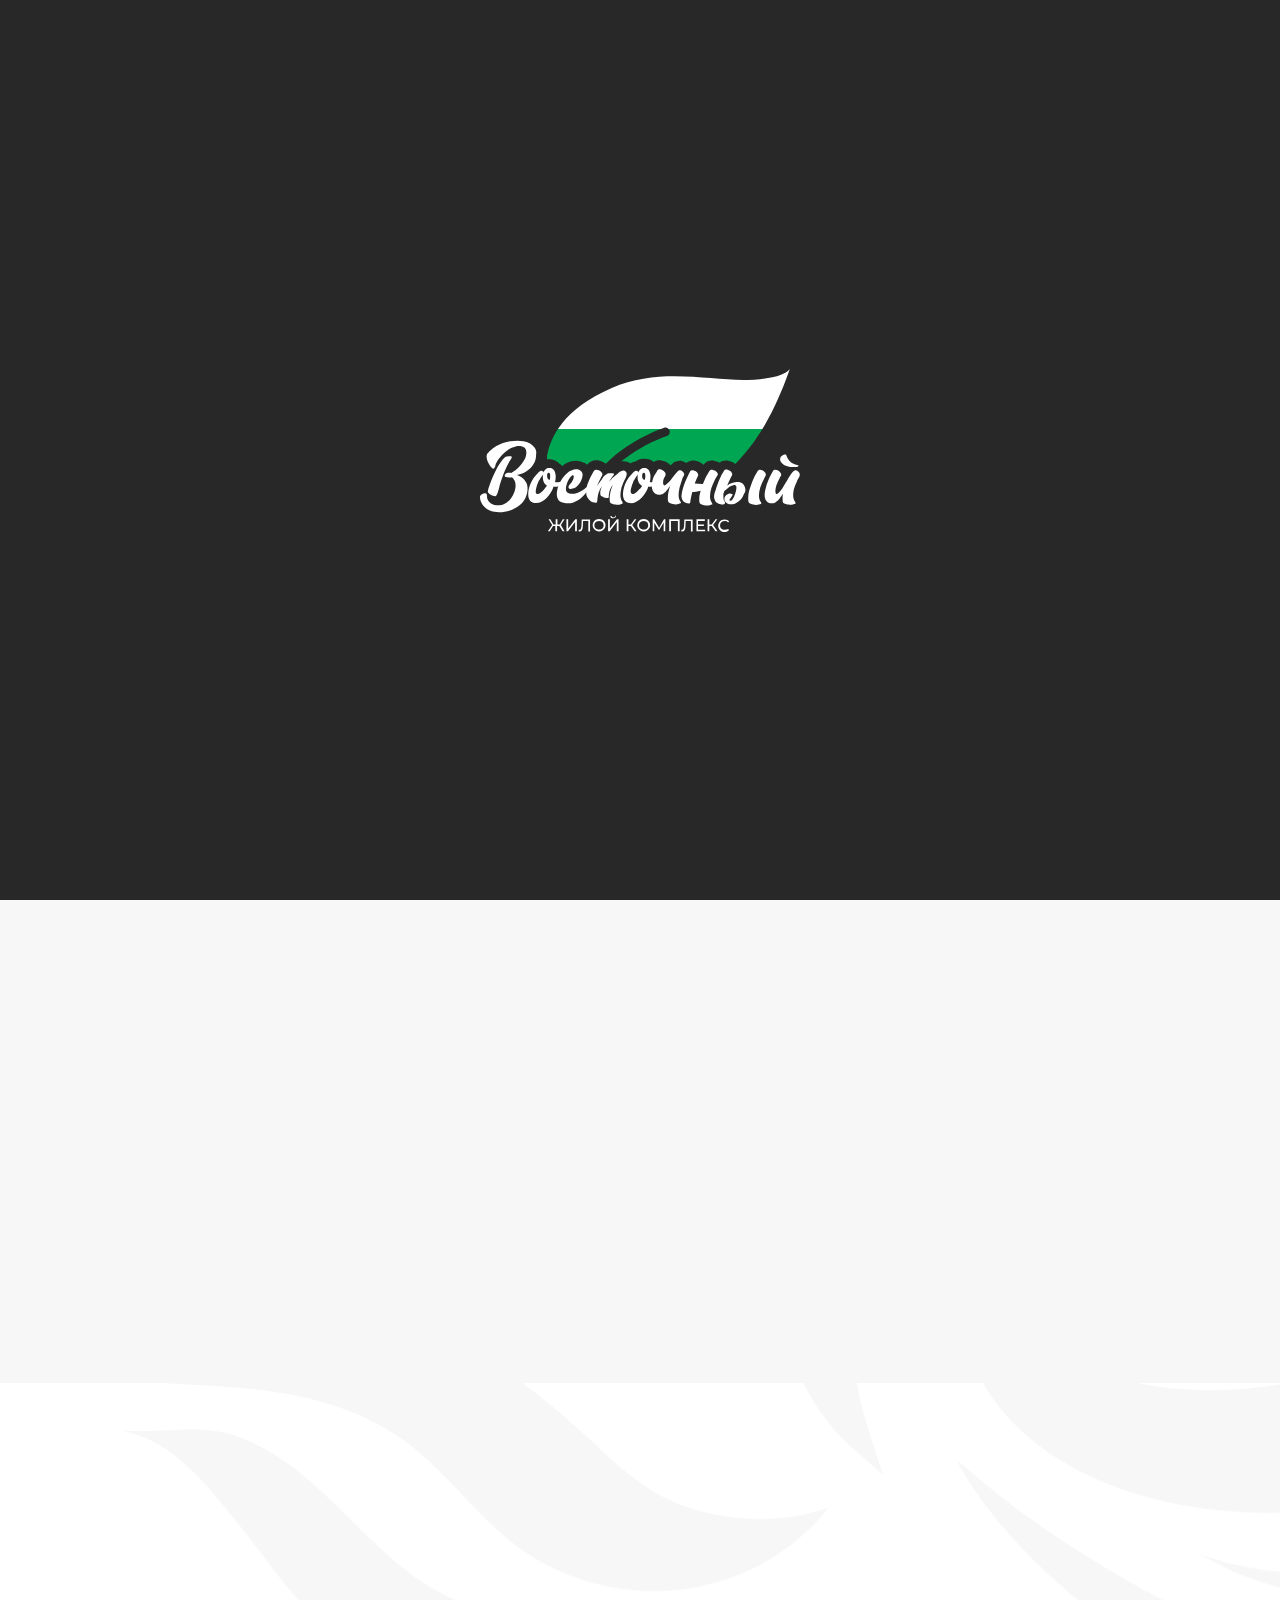
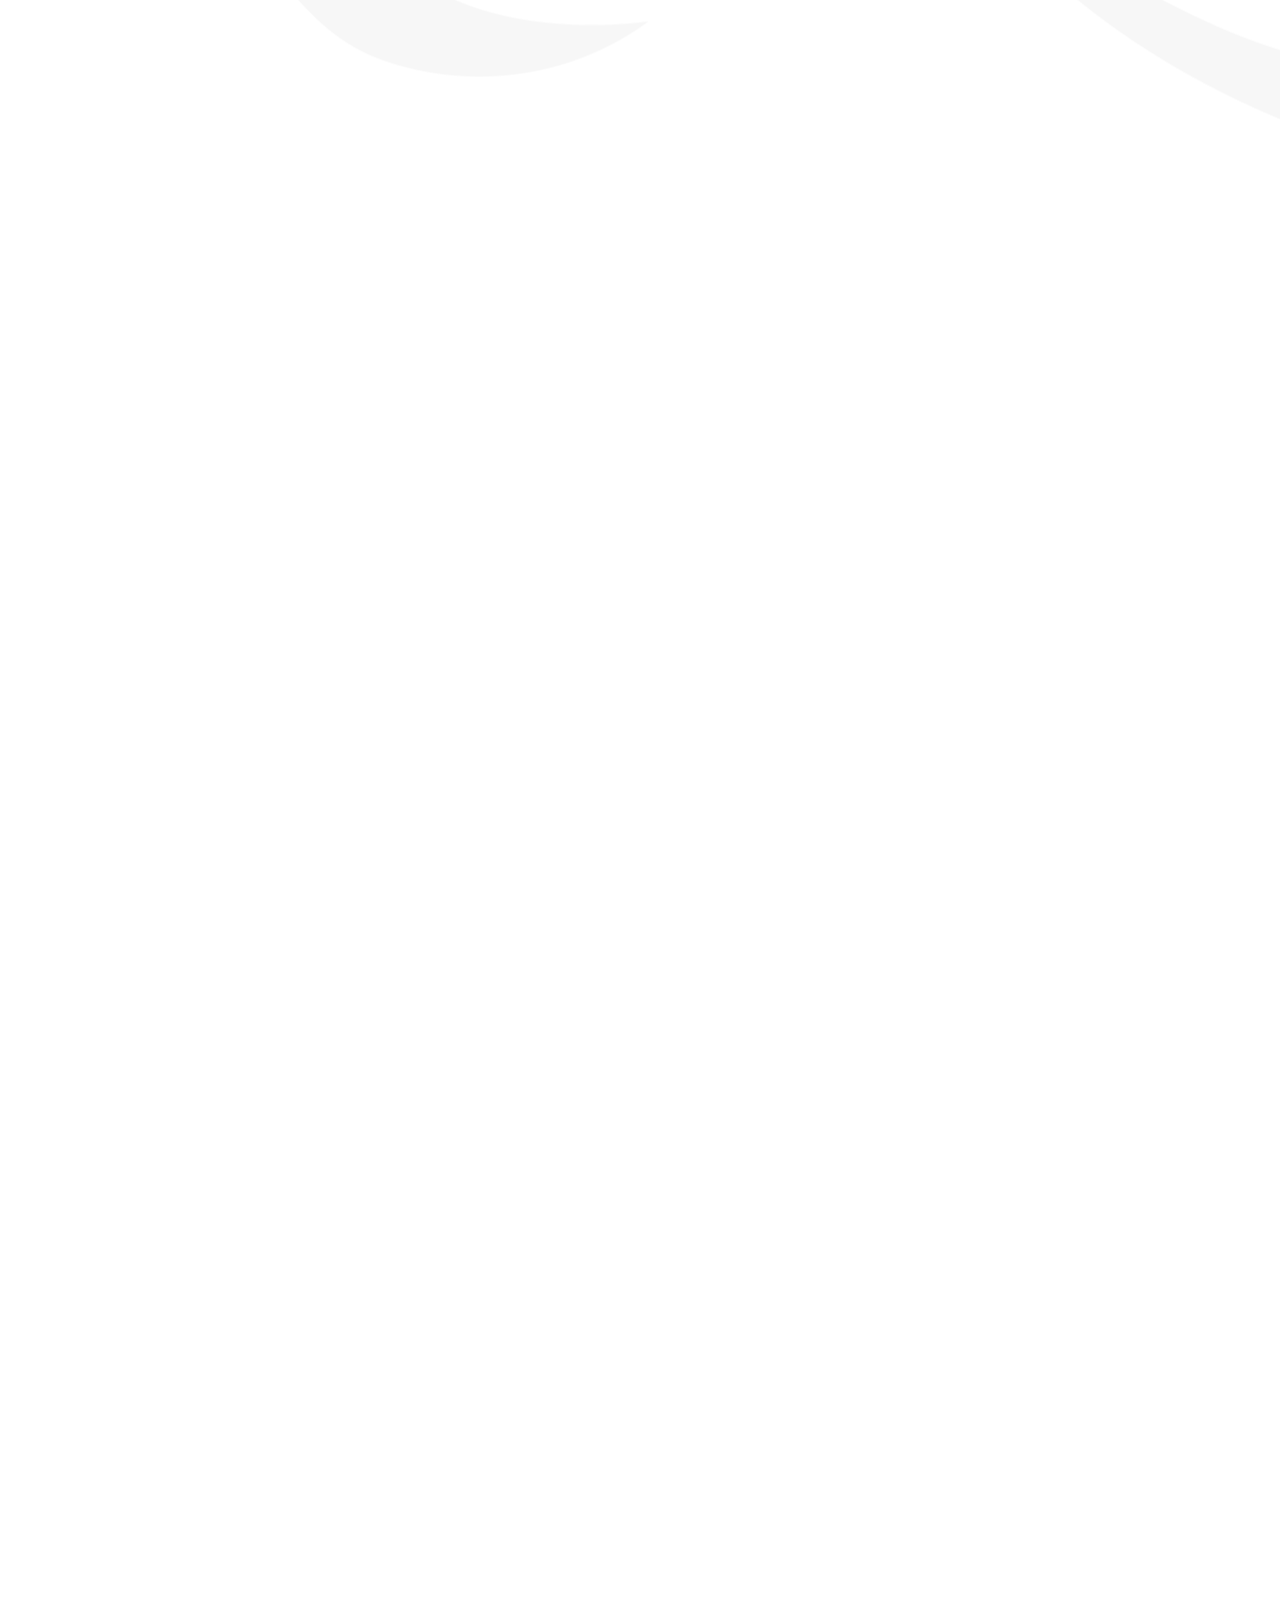
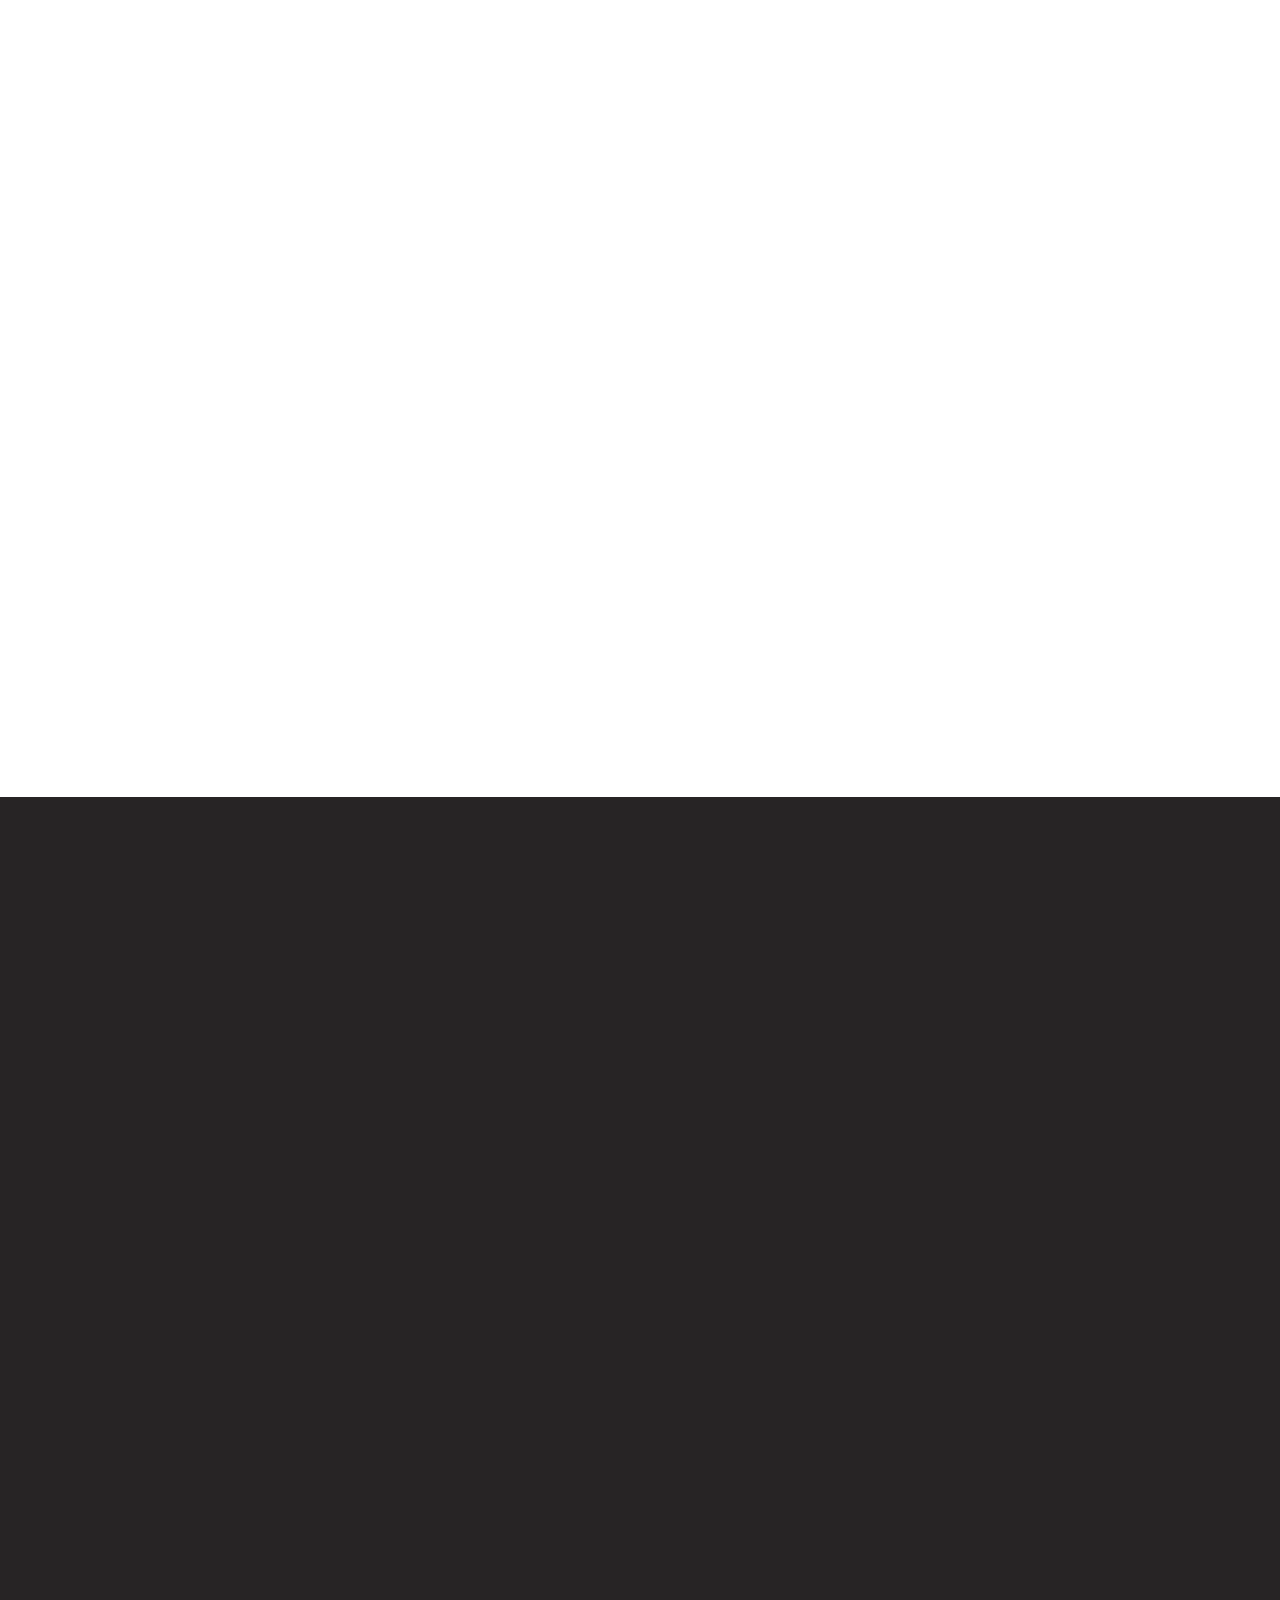
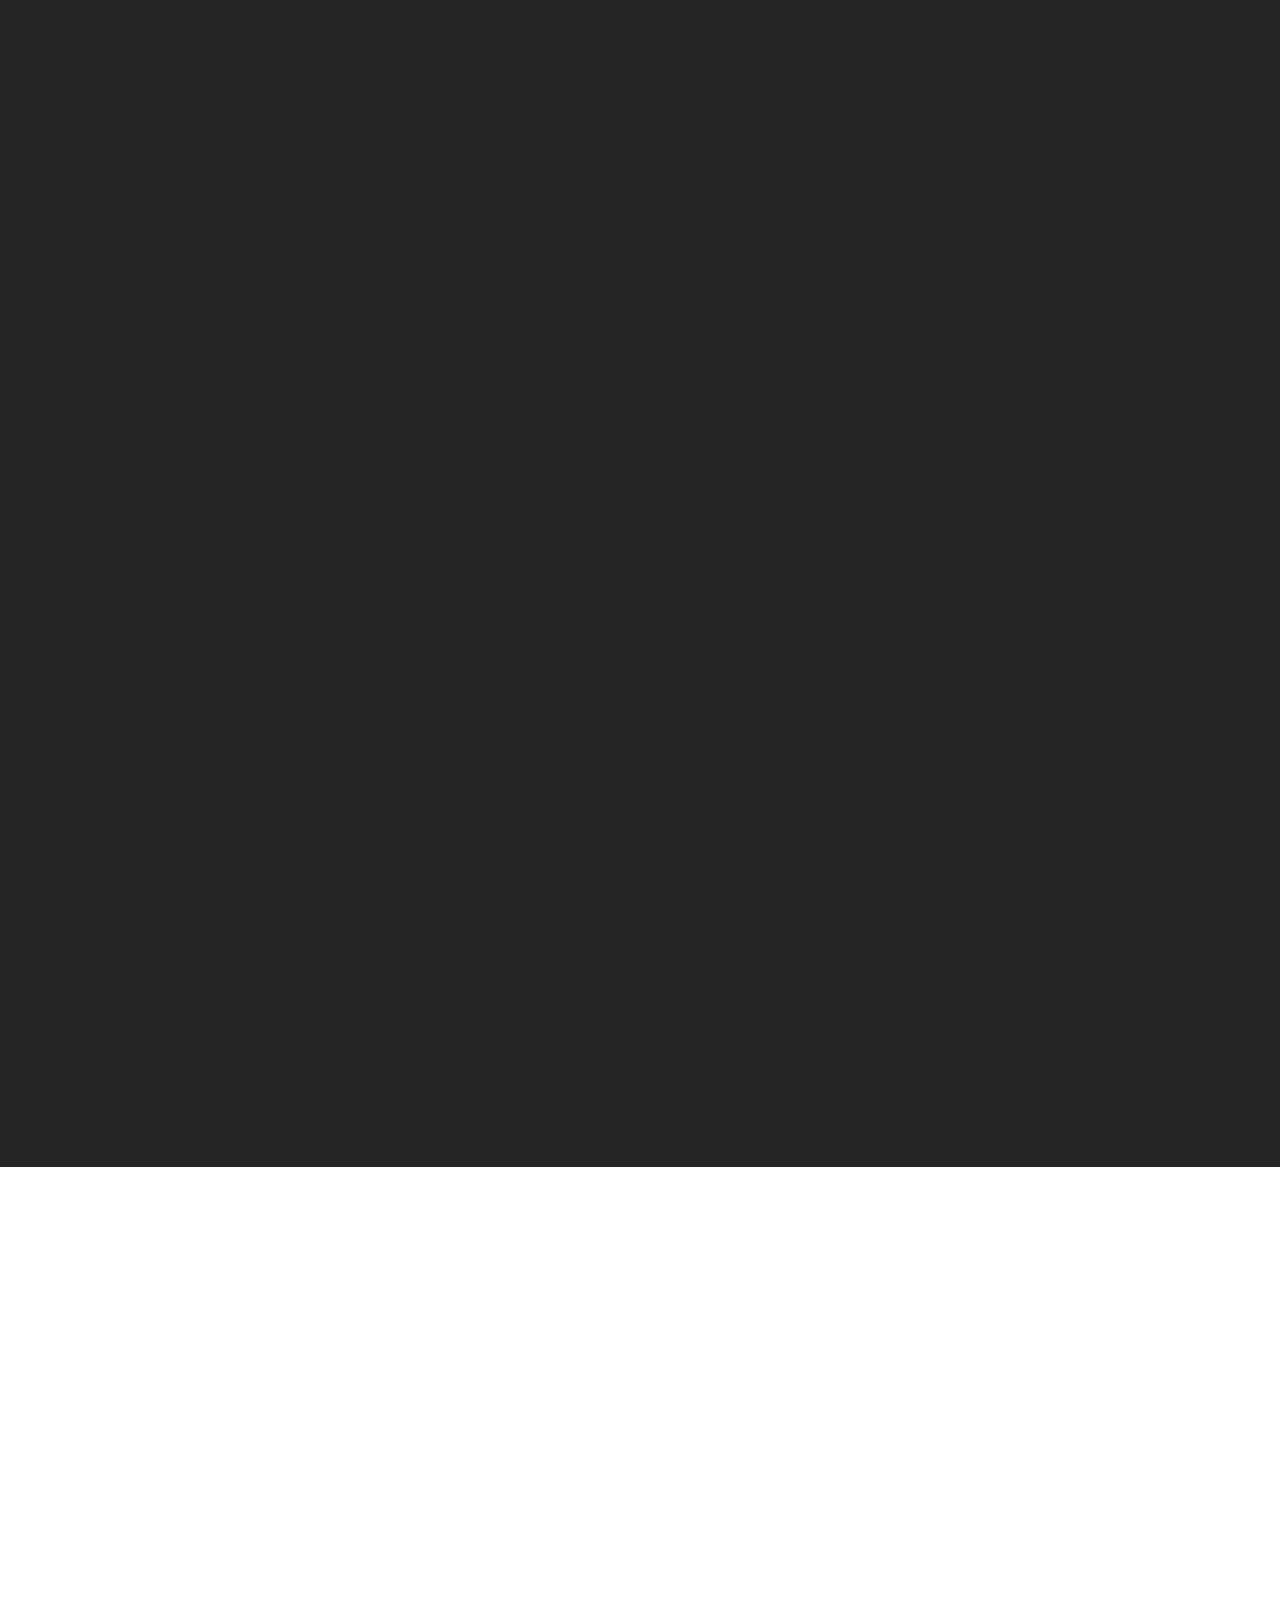
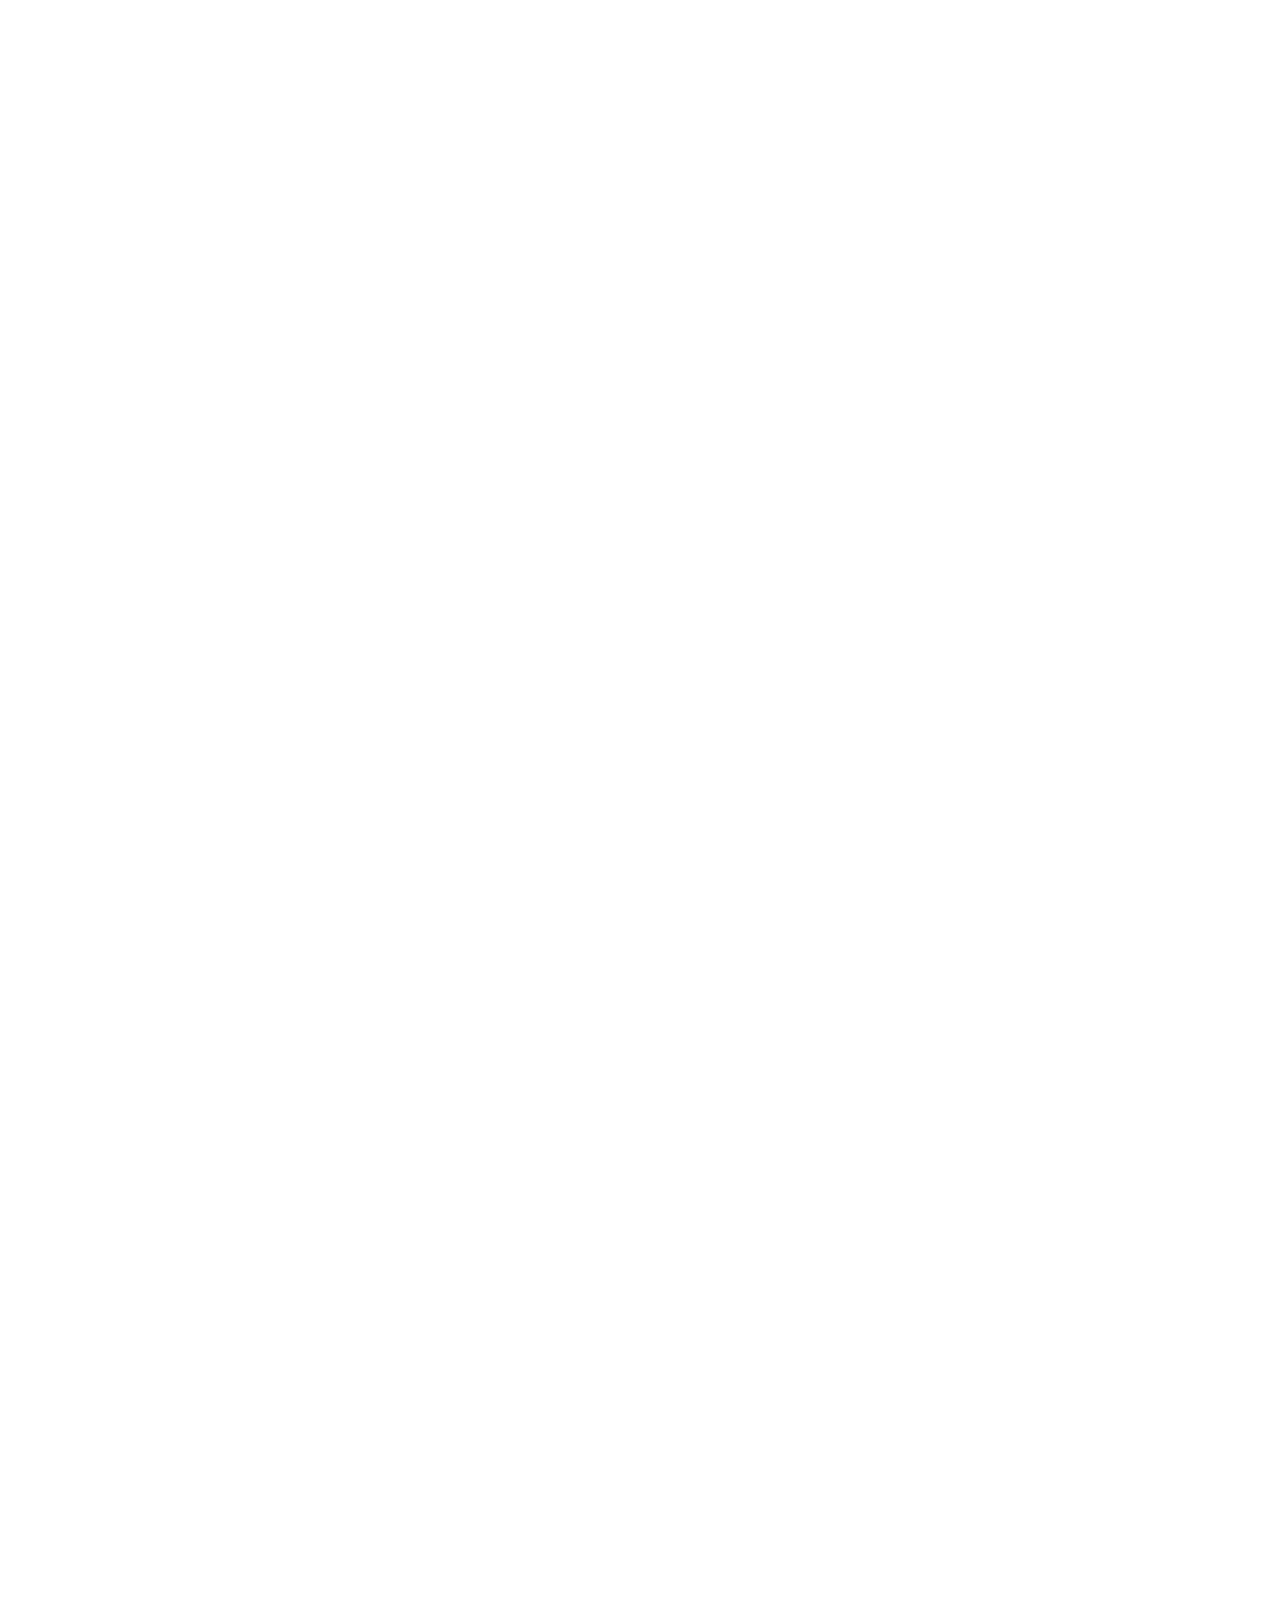
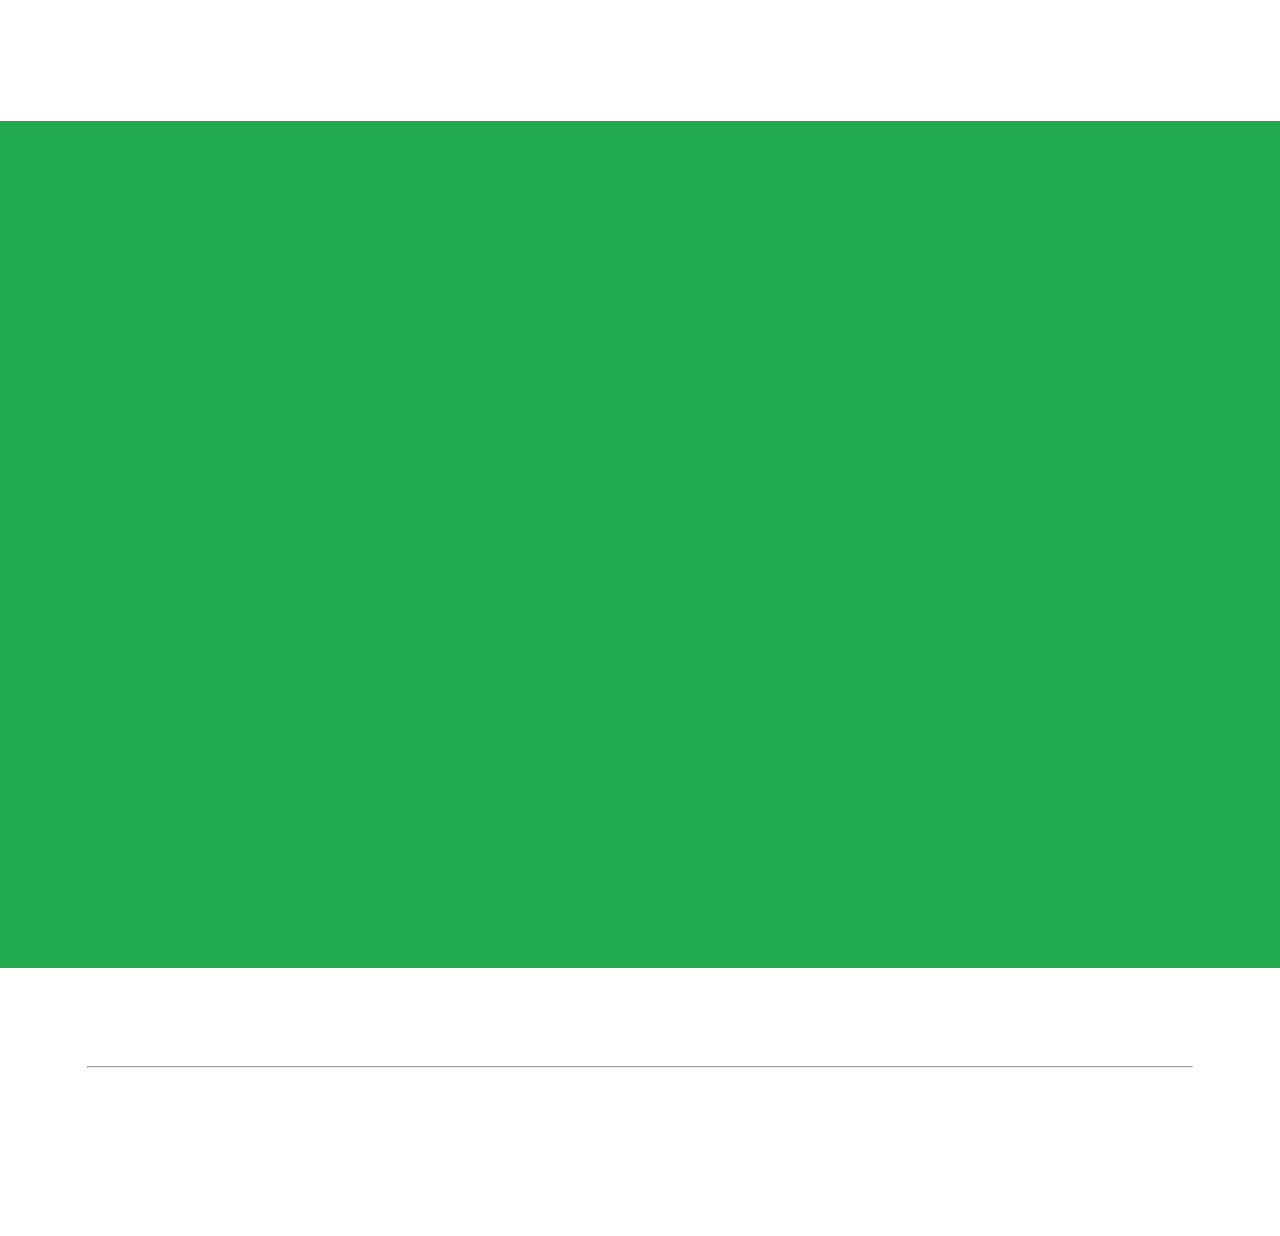
==== index.html @ f2bbecaf "добавил анимацию появления" ====
<!DOCTYPE html>
<html lang="ru">

<head>
    <meta charset="UTF-8">
    <meta http-equiv="X-UA-Compatible" content="IE=edge">
    <meta name="viewport" content="width=device-width, initial-scale=1.0">
    <title>ЖК Восточный</title>
    <link rel="shortcut icon" href="/favicon.ico" type="image/x-icon">

    <link rel="stylesheet" href="/CSS/slick.min.css">
    <link rel="stylesheet" href="CSS/slick-theme.min.css">

    <link rel="stylesheet" href="/CSS/normalize.css">
    <link rel="stylesheet" href="/CSS/style.css">
    <link rel="stylesheet" href="/CSS/media.css">

    <link rel="stylesheet" href="https://cdnjs.cloudflare.com/ajax/libs/animate.css/4.1.1/animate.min.css"/>
    

</head>

<body>
    <div class="preloader">
        <div class="preloader-wrap">

            <svg width="320" height="163" viewBox="0 0 320 163" fill="none" xmlns="http://www.w3.org/2000/svg">

                <mask id="mask_lepestok" style="mask-type:alpha" maskUnits="userSpaceOnUse" x="66" y="0" width="244"
                    height="98">
                    <path
                        d="M309.855 0C298.398 32.2875 282.602 67.6995 255.348 94.9529C254.654 94.4321 253.96 93.9114 253.265 93.5642L253.092 93.3906L252.745 93.217L252.397 93.0434C251.356 92.5227 249.967 92.1755 248.231 91.6547C247.537 91.4811 246.669 91.4811 245.975 91.4811C243.544 91.4811 241.288 92.3491 239.552 93.7378C239.378 93.7378 239.378 93.5642 239.205 93.5642L239.031 93.3906L238.684 93.217L238.337 93.0434C237.295 92.5227 235.906 92.1755 234.171 91.6547C233.476 91.4811 232.608 91.4811 231.914 91.4811C228.616 91.4811 225.491 93.0434 223.408 95.6473C223.235 95.4737 223.061 95.3001 222.887 95.1265C221.846 94.2586 220.804 93.5642 219.763 93.217C219.589 93.217 219.589 93.217 219.589 93.0434C218.2 92.3491 216.638 92.0019 215.249 91.6547C214.555 91.4811 213.687 91.4811 212.993 91.4811C210.563 91.4811 208.132 92.3491 206.223 93.9114C205.702 93.5642 205.181 93.3906 204.487 93.0434C203.966 92.8698 203.619 92.6963 203.098 92.5227L202.751 92.3491L202.404 92.1755C201.536 92.0019 200.668 91.8283 199.8 91.8283C198.411 91.8283 197.023 92.1755 195.634 92.6963H194.592L191.989 94.9529C191.468 95.4737 191.121 95.8208 190.6 96.3416C190.079 95.8208 189.558 95.3001 189.211 94.9529C187.996 93.9114 186.607 93.0434 185.045 92.5227C183.83 92.0019 182.615 91.6547 181.573 91.4811C180.879 91.3075 180.011 91.3075 179.317 91.3075C177.234 91.3075 175.151 92.0019 173.588 93.0434C173.588 93.0434 173.588 93.0434 173.415 92.8698C172.373 92.0019 171.158 91.3075 169.769 90.6132C168.207 90.0924 166.471 89.7453 164.735 89.7453H163.346H162.999C160.222 89.9188 157.792 90.9604 155.535 92.5227C153.973 92.6963 152.41 93.217 151.022 94.085C150.848 94.2586 150.675 94.2586 150.501 94.4321C148.591 93.0434 146.161 92.1755 143.731 92.1755C142.863 92.1755 142.169 92.1755 141.301 92.3491C163.173 74.6431 186.434 67.1787 186.781 67.0052C189.038 66.4844 190.426 64.0542 189.558 61.6239C188.864 59.5409 186.607 57.9786 184.177 58.8465C182.441 59.5409 151.542 69.609 126.372 94.2586C126.199 94.4321 126.025 94.6057 125.678 94.7793L125.504 94.6057C124.636 93.9114 123.942 93.3906 123.074 93.0434L122.727 92.8698L122.38 92.6963C121.164 92.1755 119.949 91.6547 118.213 91.3075C117.519 91.134 116.651 91.134 115.957 91.134C112.485 91.134 109.36 92.6963 107.277 95.4737C107.277 95.6473 107.104 95.6473 107.104 95.8208C106.409 95.1265 105.715 94.6057 104.847 94.085C102.07 92.5227 99.1188 91.6547 96.1678 91.6547C95.9942 91.6547 95.8206 91.6547 95.647 91.6547C92.8696 91.8283 90.2657 92.3491 87.8355 93.5642C85.7524 94.4321 83.843 95.6473 81.9335 97.2096C81.5863 96.5152 81.2392 95.9944 80.7184 95.3001L80.3712 95.4737L79.8504 94.9529C79.1561 94.2586 78.6353 93.7378 78.1146 93.3906C77.073 92.5227 75.8579 91.8283 74.4692 91.134C72.9069 90.6132 71.3446 90.266 69.4351 90.266H68.0464H67.6993C67.3521 90.266 67.0049 90.266 66.4841 90.4396C69.6087 67.3523 84.5373 39.231 131.753 18.9211C180.532 -2.08306 230.872 12.1512 268.02 10.9361C303.953 9.89454 309.508 0.520765 309.855 0Z"
                        fill="white" />
                </mask>

                <defs>
                    <linearGradient id="bottom-to-top" x1="0" x2="0" y1="1" y2="0">
                        <stop offset="0" stop-color="#00A651">
                            <animate repeatCount="indefinite" dur="2s" attributeName="offset" fill="freeze" from="0"
                                to="1" />
                        </stop>
                        <stop offset="0" stop-color="#fff">
                            <animate repeatCount="indefinite" dur="2s" attributeName="offset" fill="freeze" from="0"
                                to="1" />
                        </stop>
                    </linearGradient>
                </defs>

                <g mask="url(#mask_lepestok)">
                    <rect x="67" width="243" height="97" fill="url(#bottom-to-top)" />
                </g>

                <path
                    d="M54.6804 78.809C53.2917 76.8996 51.5558 75.3373 49.6463 74.2957C47.7368 73.2542 45.6538 72.5598 43.3971 72.2127C41.3141 71.8655 39.4046 71.6919 37.6687 71.6919C32.2875 71.6919 27.6006 72.3862 23.7816 73.775C19.9627 75.1637 16.8381 76.726 14.4078 78.2883C11.9776 80.0241 10.2417 81.4129 9.0266 82.8016C7.81148 84.1903 7.29072 84.8846 7.11713 84.8846C6.76995 85.579 6.59636 86.6205 6.59636 87.4885C6.59636 89.0507 6.94354 90.4395 7.4643 92.0017C8.15866 93.7376 8.85301 94.9528 9.72095 96.1679C10.4153 97.383 11.1097 98.2509 11.804 98.7717C12.4984 99.4661 12.8455 99.8132 13.0191 99.8132C13.5399 99.8132 14.0607 99.2925 14.755 98.2509C15.1022 97.9038 15.2758 97.383 15.2758 96.6886C15.9701 94.0848 17.3588 91.6546 19.2683 89.2243C21.1778 86.7941 23.2609 84.711 25.5175 82.8016C27.7742 80.8921 30.0308 79.5034 32.461 78.4618C34.8913 77.4203 36.8008 76.8995 38.7102 76.8995C43.7443 76.8995 46.3481 78.9826 46.3481 83.3223C46.3481 86.2733 45.6538 88.8772 44.0915 91.3074C42.7028 93.7376 40.9669 95.8207 39.231 97.7302C37.4951 99.4661 35.7592 101.028 34.1969 102.07C32.6346 103.111 31.5931 103.806 31.4195 103.979C30.8988 103.806 30.5516 103.806 30.0308 103.806C29.51 103.806 29.1629 103.806 28.6421 103.806C27.2534 103.806 26.3854 104.153 25.6911 104.847C24.9967 105.542 24.6496 106.062 24.6496 106.583C24.6496 107.972 26.2119 108.493 29.3365 108.493H30.378C30.7252 108.493 31.2459 108.493 31.5931 108.319C32.6346 108.666 33.5026 109.708 34.3705 111.27C35.2385 112.832 35.5856 114.742 35.5856 116.825C35.5856 118.561 35.2385 120.644 34.3705 123.074C33.5026 125.504 32.2875 127.587 30.7252 129.67C29.1629 131.754 27.0798 133.489 24.6496 134.705C22.2193 136.093 19.4419 136.614 16.3173 136.267C13.5399 136.093 11.2833 135.052 9.54737 133.316C7.81148 131.58 6.94354 129.497 6.94354 126.893V126.199C6.94354 125.331 6.59636 124.636 5.90201 124.463C5.20765 124.289 4.33971 124.289 3.64536 124.463C2.77742 124.636 1.90947 125.157 1.21512 125.678C0.520765 126.372 0 126.893 0 127.414C0 128.976 0.173588 130.191 0.347177 131.059C0.520765 131.58 0.694354 132.101 0.867942 132.621C1.73588 134.705 2.951 136.614 4.5133 138.003C6.0756 139.391 7.63789 140.607 9.20019 141.301C10.7625 142.169 12.4984 142.69 14.2343 142.863C15.9701 143.21 17.5324 143.21 19.0947 143.21C22.9137 143.21 26.559 142.69 30.0308 141.474C33.5026 140.259 36.6272 138.697 39.231 136.614C41.8348 134.531 43.9179 132.101 45.3066 129.15C46.8689 126.199 47.5632 123.074 47.5632 119.602C47.5632 116.998 47.0425 114.742 46.0009 113.18C44.9594 111.444 43.7443 110.055 42.5292 109.013C41.3141 107.972 40.0989 107.278 38.8838 106.757C37.6687 106.41 37.1479 106.062 36.9743 106.062C40.9669 105.194 44.0915 103.806 46.5217 102.243C48.952 100.681 50.8614 98.9453 52.0765 97.2094C53.6388 95.2999 54.6804 93.2169 55.3747 90.9602C55.7219 89.9187 55.8955 89.0507 55.8955 88.1828C56.0691 87.3149 56.0691 86.6205 56.0691 85.7526C56.7634 83.3223 56.0691 80.7185 54.6804 78.809ZM31.2459 87.3149C30.8987 87.1413 30.7252 87.1413 30.378 87.1413C28.9893 87.1413 27.7742 87.3149 26.9062 87.4885C26.0383 87.662 25.3439 88.0092 24.9967 88.1828C24.6496 88.53 24.3024 88.8772 23.9552 89.2243C22.5665 90.613 21.3514 92.3489 19.7891 94.6056C18.4004 96.6886 17.0117 99.1189 15.7966 101.549C14.5814 103.979 13.3663 106.41 12.3248 109.013C11.2833 111.444 10.4153 113.7 9.72095 115.783C9.37378 116.478 9.20019 117.346 8.85301 118.214C8.50584 119.082 8.33225 119.949 8.15866 120.644C7.98507 121.512 7.98507 122.033 7.81148 122.553C7.81148 123.074 7.81148 123.421 7.98507 123.421L8.85301 124.289C9.54737 125.157 10.7625 126.025 12.1512 126.546C13.5399 127.067 14.5814 127.24 15.4494 127.24C15.9701 127.24 16.3173 126.719 16.8381 125.852C17.3588 124.984 17.706 123.768 18.0532 122.553C18.4004 121.338 18.7476 120.123 19.0947 118.908C19.4419 117.693 19.6155 116.825 19.6155 116.478C21.3514 111.096 22.9137 106.583 24.3024 103.111C25.6911 99.6396 27.0798 96.8622 28.1213 94.9528C29.1629 92.8697 30.0308 91.481 30.7252 90.4394C31.4195 89.5715 31.7667 88.8772 31.7667 88.3564C31.7667 87.8356 31.5931 87.4884 31.2459 87.3149Z"
                    fill="white" />
                <path
                    d="M83.4962 111.964C83.149 111.791 82.8019 111.964 82.1075 112.138C81.5867 112.312 81.066 112.485 80.7188 112.659C80.198 112.832 79.6773 113.006 79.3301 113.006C78.4621 113.18 77.5942 113.18 77.0734 113.18C76.3791 113.18 75.6847 113.18 74.9904 113.006C75.164 112.312 75.3376 111.444 75.5111 110.402C75.6847 109.361 75.6847 108.319 75.6847 107.104C75.6847 106.062 75.5111 105.021 75.164 103.979V103.806C74.8168 102.764 74.4696 101.723 73.9488 101.028C73.4281 100.508 73.0809 100.16 72.7337 99.9868C72.5601 99.8133 72.5601 99.8133 72.3865 99.6397C72.213 99.4661 71.8658 99.2925 71.5186 99.2925H71.345C71.1714 99.2925 70.9978 99.2925 70.9978 99.1189C70.6507 99.1189 70.3035 98.9453 69.7827 98.9453H68.7412C68.2204 98.9453 67.6997 99.1189 67.3525 99.2925C67.0053 99.4661 66.6581 99.6397 66.311 99.8133C65.0958 100.508 64.2279 101.896 63.5335 103.632C63.5335 103.459 63.5335 103.285 63.5335 102.938C63.5335 102.764 63.1864 102.417 62.8392 102.243C62.492 101.896 62.1448 101.723 61.6241 101.723C61.6241 101.723 61.6241 101.723 61.4505 101.723C61.1033 101.723 60.7561 101.896 60.4089 102.07C59.541 102.591 58.8467 103.111 58.1523 103.632C57.4579 104.327 56.7636 105.194 56.0692 105.889C55.3749 106.583 54.8541 107.451 54.1598 108.146C52.5975 110.229 51.2088 112.832 50.1672 115.61C49.1257 118.387 48.4313 121.165 48.2578 123.768C48.0842 126.372 48.4313 128.629 49.2993 130.538C50.1672 132.448 51.9031 133.663 54.3333 134.01C54.5069 134.01 54.5069 134.01 54.6805 134.01H54.8541C55.2013 134.01 55.7221 134.01 56.0692 134.01C57.9787 134.01 59.541 133.663 61.1033 132.969C61.2769 132.969 61.2769 132.795 61.4505 132.795C63.5335 131.754 65.2694 130.365 66.8317 128.803C68.394 127.24 69.6091 125.504 70.6507 123.768C71.6922 122.033 72.3866 120.644 72.9073 119.429V119.255C72.9073 119.082 73.0809 118.908 73.0809 118.734C73.2545 118.561 73.2545 118.214 73.4281 118.04L73.7753 117.519C74.1224 117.693 74.4696 117.693 75.164 117.693C76.3791 117.693 77.5942 117.519 78.6357 117.172C78.9829 116.999 79.5037 116.999 79.8509 116.825C81.2396 116.304 82.2811 115.783 83.3226 114.915C83.8434 114.395 84.017 113.874 84.017 113.18C83.8434 112.659 83.6698 112.138 83.4962 111.964ZM67.1789 105.542C67.3525 104.5 67.8733 103.979 68.7412 103.806C69.262 103.806 69.7827 104.153 69.9563 105.021C69.9563 105.368 70.1299 105.715 70.1299 106.062C70.1299 106.41 70.1299 106.93 70.1299 107.278C70.1299 107.451 70.1299 107.625 70.1299 107.625C70.1299 107.798 70.1299 107.798 70.1299 107.972C70.1299 108.146 70.1299 108.319 70.1299 108.493C70.1299 108.666 70.1299 108.666 70.1299 108.84C70.1299 109.187 69.9563 109.361 69.9563 109.708C69.9563 109.881 69.9563 109.881 69.9563 110.055C69.7827 110.402 69.7827 110.749 69.6091 110.923C69.262 110.749 68.9148 110.576 68.5676 110.402C67.8733 109.881 67.3525 109.187 67.3525 108.493C67.0053 107.451 67.0053 106.583 67.1789 105.542ZM66.311 117.519C64.9222 119.429 63.8807 120.991 62.8392 121.685C62.1448 122.553 61.1033 123.421 60.2354 124.116C59.1938 124.81 58.3259 125.157 57.4579 124.984H57.2844C56.0692 124.636 55.5485 123.768 55.7221 122.206C55.8956 120.644 56.0692 119.082 56.59 117.693C56.9372 116.304 57.2844 115.263 57.8051 114.221C58.1523 113.18 58.4995 112.312 59.0202 111.617C59.3674 111.097 59.7146 110.402 60.0618 109.881C60.4089 109.361 60.7561 108.84 61.1033 108.319C61.4505 107.798 61.7977 107.278 62.1448 106.757C62.8392 106.062 63.1864 105.368 63.36 104.847C63.1864 105.368 63.1864 105.715 63.0128 106.062C62.8392 106.41 62.8392 106.93 62.8392 107.278C62.8392 107.451 62.8392 107.451 62.8392 107.625V107.798V107.972C62.8392 108.146 62.8392 108.319 62.8392 108.493C62.8392 109.187 62.8392 109.708 63.0128 110.402C63.1864 110.923 63.1864 111.444 63.36 111.964C63.7071 112.832 64.0543 113.7 64.4015 114.221C64.7487 114.915 65.2694 115.263 65.7902 115.783C66.311 116.304 66.8317 116.651 67.3525 116.999C66.6581 116.999 66.6581 117.172 66.311 117.519Z"
                    fill="white" />
                <path
                    d="M109.014 117.346C108.666 117.172 108.493 117.172 108.146 117.172C107.798 117.346 107.625 117.346 107.451 117.519C107.278 117.693 106.931 118.04 106.583 118.214C105.889 118.734 105.195 119.429 104.5 119.949C103.285 120.817 101.896 121.859 100.334 122.553C98.7719 123.421 97.036 124.116 95.3001 124.463C95.1265 124.463 95.1265 124.463 94.9529 124.636C94.7793 124.636 94.7793 124.636 94.6058 124.636C94.4322 124.636 94.2586 124.636 94.085 124.636C92.5227 124.81 90.9604 124.81 89.3981 124.463C89.2245 124.463 89.0509 124.463 88.8773 124.289C87.6622 123.942 86.7943 123.248 86.2735 122.206C85.9263 121.512 85.9263 120.47 85.9263 119.082C85.9263 118.214 86.0999 117.346 86.4471 116.304C86.7943 114.915 87.1414 113.527 87.8358 112.138C88.5302 110.749 89.2245 109.708 89.9189 108.666C90.6132 107.798 91.3076 107.104 92.0019 106.583C92.5227 106.236 92.8699 106.236 93.217 106.236C93.3906 106.236 93.3906 106.41 93.3906 106.41C93.7378 106.93 93.7378 107.451 93.7378 108.319C93.5642 109.013 93.3906 109.881 93.0435 110.749C93.0435 110.923 93.0435 110.923 92.8699 111.096C92.5227 111.791 92.1755 112.485 91.6547 113.18C91.134 113.874 90.6132 114.395 90.266 114.742C89.5717 115.436 89.0509 116.304 88.7037 116.998C88.3566 117.693 88.3566 118.387 88.7037 119.082L88.8773 119.255C89.2245 119.602 89.5717 119.949 90.266 119.949C90.266 119.949 90.266 119.949 90.4396 119.949C90.6132 119.949 90.6132 119.949 90.7868 119.949C91.3076 119.949 91.8283 119.776 92.6963 119.602C92.8699 119.602 92.8699 119.602 93.0435 119.429C93.217 119.429 93.3906 119.255 93.7378 119.255C94.085 119.082 94.2586 119.082 94.6058 118.908C95.8209 118.387 96.8624 117.346 98.0775 116.131C99.4662 114.568 100.681 112.832 101.376 110.923C102.244 109.013 102.591 107.278 102.591 105.542C102.591 104.327 102.244 103.285 101.376 102.417L101.202 102.243C101.029 102.07 100.855 101.896 100.508 101.723L100.334 101.549C99.1191 100.855 97.7303 100.334 96.3416 100.334C96.168 100.334 96.168 100.334 95.9945 100.334C94.4322 100.334 93.0434 100.681 91.4812 101.376C91.3076 101.376 91.134 101.549 90.9604 101.549C89.7453 102.243 88.3566 102.938 87.315 103.979C85.9263 105.021 84.8848 106.236 83.8433 107.451C82.8017 108.84 81.7602 110.229 80.8923 111.791C80.3715 112.659 79.8507 113.7 79.33 114.742C78.9828 115.436 78.8092 115.957 78.462 116.651C78.1148 117.346 77.9413 118.04 77.7677 118.734C77.4205 120.123 77.0733 121.512 76.8997 122.9C76.5525 125.504 76.8997 127.935 77.9413 130.018C78.8092 132.101 80.7187 133.316 83.6697 133.837C83.8433 133.837 84.0169 133.837 84.364 134.01C85.5791 134.184 86.7943 134.357 87.8358 134.357H88.0094C89.7453 134.357 91.3076 134.184 92.6963 133.663H92.8699C93.0435 133.663 93.217 133.489 93.3906 133.489C96.3416 132.448 98.7719 131.059 100.855 129.323C102.938 127.587 104.674 125.678 106.063 123.768L106.236 123.595C107.451 121.859 108.493 120.297 109.014 119.255C109.534 118.734 109.534 117.866 109.014 117.346Z"
                    fill="white" />
                <path
                    d="M145.641 102.591C144.773 101.723 143.731 101.376 142.516 101.723C141.301 102.07 140.433 102.418 139.912 102.765C139.565 102.938 139.391 103.112 139.044 103.459C138.697 103.633 138.35 103.98 138.176 104.153C136.961 105.021 135.746 106.063 134.704 107.104C134.357 107.452 134.184 107.625 133.837 107.799C133.489 108.146 133.142 108.493 132.621 108.84C132.274 109.187 131.927 109.535 131.58 109.882C130.538 110.923 129.497 111.965 128.629 113.354C129.15 112.312 129.844 111.097 130.886 109.708C131.927 108.32 132.795 107.104 133.489 106.236C133.837 105.889 134.01 105.542 134.01 105.195C134.01 105.195 134.01 105.195 134.01 105.021C134.01 105.021 134.01 105.021 134.01 104.848C133.837 104.501 133.316 104.153 132.448 104.153H132.101C131.927 104.153 131.927 104.153 131.753 104.153C131.58 104.153 131.58 104.153 131.406 104.153H131.233C131.059 104.153 130.712 104.153 130.538 104.153C129.844 104.153 129.323 104.153 128.802 104.327C127.935 104.501 127.067 104.848 126.546 105.195C125.851 105.542 125.157 106.063 124.636 106.584C123.768 107.625 122.727 108.667 122.033 109.882C121.165 111.097 120.47 112.138 119.602 113.18C118.734 114.222 118.04 115.437 117.172 116.652C117.346 116.131 117.519 115.61 117.866 115.089C118.04 114.569 118.387 114.048 118.561 113.527C119.082 112.138 119.602 110.923 120.297 109.882C120.817 108.667 121.338 107.799 121.859 107.104C122.206 106.584 122.38 106.063 122.38 105.542C122.38 105.542 122.38 105.542 122.38 105.369C122.38 105.369 122.38 105.369 122.38 105.195C122.38 105.195 122.38 105.195 122.38 105.021V104.848C122.38 104.848 122.38 104.848 122.38 104.674C122.38 104.501 122.38 104.501 122.206 104.327C122.206 104.153 122.033 104.153 122.033 103.98C121.512 103.112 120.991 102.591 120.47 102.244C119.949 101.897 119.602 101.55 119.255 101.55C118.908 101.376 118.734 101.376 118.561 101.202C118.387 101.202 118.214 101.029 118.04 101.029C117.693 100.855 117.172 100.855 116.478 100.682C116.304 100.682 116.304 100.682 116.131 100.682C116.131 100.682 116.131 100.682 115.957 100.682H115.783C115.263 100.682 114.742 100.855 114.395 101.376L114.221 101.55C114.047 101.723 113.18 103.112 111.791 105.716L111.617 105.889C110.228 108.493 108.666 111.965 107.104 116.131C107.104 116.305 107.104 116.305 107.104 116.478C107.104 116.652 107.104 116.652 107.104 116.825C106.93 117.346 106.757 117.867 106.583 118.388V118.561C106.41 119.256 106.236 120.124 106.236 121.165C106.236 122.033 106.062 123.075 106.236 124.116C106.236 124.29 106.236 124.463 106.236 124.637C106.41 126.026 106.757 127.241 107.451 128.456C108.145 129.671 109.187 130.886 110.402 131.928C111.791 132.969 113.7 133.49 115.957 133.837C116.131 134.011 116.131 134.011 116.304 133.837C116.651 133.663 116.998 133.316 116.998 132.796C117.172 132.448 117.346 131.928 117.346 131.58C117.346 131.06 117.346 130.192 117.519 129.15C117.693 128.109 117.866 126.894 118.04 125.678C118.387 124.463 118.734 123.075 119.429 121.686C119.776 120.991 120.123 120.297 120.47 119.603C120.991 118.908 121.512 118.04 122.033 117.346C121.685 118.04 121.512 118.908 121.165 119.603C120.817 120.297 120.644 121.165 120.47 121.686C120.47 121.859 120.47 122.033 120.297 122.033C120.297 122.207 120.297 122.207 120.297 122.38V122.554C120.297 122.727 120.297 122.901 120.297 123.075C120.297 123.769 120.297 124.29 120.297 124.984C120.47 126.026 120.817 126.894 121.685 127.241C123.248 128.109 124.81 128.803 126.199 128.977C126.546 128.977 126.719 128.977 127.067 128.977C127.067 128.977 127.067 128.977 127.24 128.977C127.414 128.977 127.414 128.977 127.414 128.977C128.108 128.977 128.455 128.803 128.629 128.456C128.802 128.109 128.802 127.588 128.802 126.893C128.802 126.026 128.976 125.158 129.15 123.943C129.323 122.727 129.67 121.512 130.365 120.124C130.365 119.95 130.538 119.776 130.538 119.603C131.059 118.388 131.753 117.173 132.621 115.957H132.795C132.621 116.131 132.621 116.131 132.621 116.305C132.101 117.52 131.753 118.561 131.406 119.603C130.538 122.207 130.018 124.463 129.844 126.373C129.844 126.894 129.844 127.414 129.67 127.761C129.67 128.282 129.67 128.629 129.67 129.15C129.67 130.539 129.67 131.58 129.844 132.448C129.844 133.143 130.191 133.663 130.886 134.358C132.101 135.052 133.142 135.399 134.357 135.573C134.531 135.573 134.704 135.573 134.704 135.573C134.878 135.573 135.052 135.573 135.052 135.573C135.572 135.573 136.093 135.747 136.614 135.747H136.788C136.961 135.747 137.135 135.747 137.482 135.747C138.523 135.747 139.391 135.573 140.259 135.399C141.127 135.226 141.822 134.879 142.342 134.705C142.69 134.531 142.863 134.184 142.69 133.837C142.516 133.49 142.516 133.143 142.342 132.796C141.127 131.233 140.433 128.977 140.433 126.373C140.433 124.116 140.78 121.859 141.301 119.429C141.474 118.908 141.474 118.561 141.648 118.04C141.995 117.346 142.169 116.478 142.516 115.784C142.863 114.916 143.21 114.222 143.384 113.527C144.078 111.965 144.773 110.576 145.467 109.361C145.814 108.493 146.161 107.452 146.509 106.236C147.029 104.848 146.682 103.633 145.641 102.591Z"
                    fill="white" />
                <path
                    d="M178.623 111.964C178.276 111.791 177.928 111.964 177.234 112.138C176.192 112.659 175.151 112.832 174.283 113.006C173.589 113.18 172.894 113.18 172.2 113.18C172.026 113.18 172.026 113.18 171.853 113.18C171.158 113.18 170.464 113.18 169.77 113.006C169.943 112.312 170.117 111.444 170.29 110.402C170.464 109.361 170.464 108.319 170.464 107.104C170.464 106.062 170.29 104.847 169.943 103.806C169.596 102.764 169.249 101.723 168.728 101.028C168.207 100.508 167.86 100.16 167.513 99.9868C167.339 99.8133 167.339 99.8133 167.166 99.6397C166.992 99.4661 166.645 99.2925 166.298 99.2925H166.124C165.951 99.2925 165.777 99.2925 165.777 99.1189C165.43 99.1189 165.083 98.9453 164.562 98.9453H163.52C163 98.9453 162.479 99.1189 162.132 99.2925C160.569 99.9868 159.181 101.376 158.313 103.632C158.313 103.459 158.313 103.285 158.313 102.938C158.313 102.764 157.966 102.417 157.618 102.243C157.271 101.896 156.924 101.723 156.403 101.723C156.403 101.723 156.403 101.723 156.23 101.723C155.883 101.723 155.535 101.896 155.188 102.07C154.32 102.591 153.626 103.111 152.932 103.632C152.237 104.327 151.543 105.194 150.849 105.889C150.154 106.583 149.633 107.451 148.939 108.146C147.377 110.229 145.988 112.832 144.947 115.61C144.426 116.825 144.079 118.214 143.731 119.429C143.384 120.991 143.037 122.38 143.037 123.768C142.863 126.372 143.211 128.629 144.079 130.538C144.947 132.448 146.682 133.663 149.113 134.01C151.543 134.357 153.8 134.01 155.883 132.969C155.883 132.969 156.056 132.969 156.056 132.795H156.23C158.313 131.754 160.049 130.365 161.611 128.803C163.173 127.24 164.388 125.504 165.43 123.768C166.471 122.033 167.166 120.644 167.687 119.429V119.255C167.687 119.082 167.86 118.908 167.86 118.734C168.034 118.561 168.034 118.214 168.207 118.04L168.555 117.519C168.902 117.693 169.249 117.693 169.943 117.693C170.117 117.693 170.29 117.693 170.29 117.693C170.811 117.693 171.332 117.693 171.853 117.519H172.026C172.894 117.346 173.762 117.172 174.63 116.825C176.019 116.304 177.06 115.783 178.102 114.915C178.623 114.395 178.796 113.874 178.796 113.18C178.97 112.659 178.796 112.138 178.623 111.964ZM162.305 105.542C162.479 104.5 163 103.979 163.868 103.806C164.388 103.806 164.909 104.153 165.083 105.021C165.083 105.368 165.256 105.715 165.256 106.062C165.43 107.625 165.256 109.361 164.562 110.923C164.215 110.749 163.868 110.576 163.52 110.402C162.826 109.881 162.305 109.187 162.305 108.493C161.958 107.451 162.132 106.583 162.305 105.542ZM157.966 121.685C157.271 122.553 156.23 123.421 155.362 124.116C154.32 124.81 153.452 125.157 152.584 124.984C151.196 124.636 150.675 123.768 150.675 122.206C150.675 121.338 150.849 120.47 151.022 119.602C151.196 118.908 151.369 118.387 151.543 117.693C151.89 116.304 152.237 115.263 152.758 114.221C153.105 113.18 153.452 112.312 153.8 111.617C154.147 111.097 154.494 110.402 154.841 109.881C155.188 109.361 155.535 108.84 155.883 108.319C156.23 107.798 156.577 107.278 156.924 106.757C157.618 106.062 157.966 105.368 158.139 104.847C157.966 105.368 157.966 105.715 157.792 106.062C157.618 106.41 157.618 106.93 157.618 107.278C157.618 107.451 157.618 107.451 157.618 107.625V107.798V107.972C157.618 108.146 157.618 108.319 157.618 108.493C157.618 109.187 157.618 109.708 157.792 110.402C157.966 110.923 157.966 111.444 158.139 111.964C158.486 112.832 158.834 113.7 159.181 114.221C159.528 114.915 160.049 115.263 160.569 115.783C161.09 116.304 161.611 116.651 162.132 116.999C162.132 117.172 161.958 117.346 161.785 117.519C161.264 118.214 160.743 118.908 160.396 119.602C159.181 120.47 158.486 121.165 157.966 121.685Z"
                    fill="white" />
                <path
                    d="M203.967 104.327C203.967 104.327 203.793 104.153 203.967 104.327L203.793 103.979L202.925 102.764L202.578 102.591C202.404 102.591 202.404 102.591 202.404 102.417C201.884 101.896 201.536 101.723 201.189 101.549C201.016 101.549 201.016 101.549 200.842 101.376C200.668 101.376 200.495 101.202 200.321 101.202H200.148C199.801 101.202 199.627 101.202 199.28 101.202C198.585 101.549 198.065 101.896 198.065 102.07C196.85 103.111 195.982 104.327 194.94 105.542C193.204 107.625 191.815 109.361 190.774 110.923C189.385 112.485 188.344 113.7 187.302 114.568C186.261 115.436 185.566 116.131 184.872 116.304C184.698 116.478 184.698 116.478 184.525 116.478C183.83 116.304 183.483 115.957 183.31 115.263C183.136 114.568 182.962 113.7 183.136 112.832C183.136 111.964 183.31 110.749 183.83 109.534C184.351 108.493 184.698 107.625 185.219 106.93C185.566 106.236 185.74 105.542 185.566 105.021C185.566 105.021 185.566 105.021 185.566 104.847C185.566 104.847 185.566 104.847 185.566 104.674C185.566 104.5 185.393 104.327 185.393 104.153C185.393 103.979 185.219 103.979 185.219 103.806C185.046 103.632 185.046 103.459 184.872 103.285C184.872 103.285 184.872 103.111 184.698 103.111C184.698 102.938 184.525 102.938 184.525 102.938C184.178 102.591 184.004 102.243 183.657 102.07C182.962 101.549 182.268 101.202 181.747 100.855C181.4 100.681 180.879 100.508 179.838 100.334C179.664 100.334 179.664 100.334 179.491 100.334C179.491 100.334 179.491 100.334 179.317 100.334H179.143C178.449 100.334 177.928 100.681 177.581 101.202C177.408 101.376 176.54 102.764 175.151 105.368C174.804 105.889 174.457 106.41 174.109 107.104C173.589 108.145 173.068 109.187 172.894 110.055C172.547 111.096 172.374 112.138 172.2 113.006C171.853 114.568 171.853 116.131 171.853 117.519C171.853 117.519 171.853 117.519 171.853 117.693C171.853 118.387 171.853 118.908 172.026 119.429C172.026 119.602 172.2 119.949 172.2 120.123C172.374 120.817 172.547 121.512 172.894 122.033C174.109 124.463 176.192 125.678 179.317 125.678C179.491 125.678 179.664 125.678 179.838 125.678C180.011 125.678 180.185 125.678 180.359 125.678C180.879 125.678 181.227 125.504 181.747 125.331C181.921 125.331 182.095 125.331 182.268 125.157C182.442 125.157 182.442 125.157 182.615 124.984H182.789C182.789 124.984 182.789 124.984 182.962 124.984C182.962 124.984 183.136 124.984 183.136 124.81C183.136 124.81 183.31 124.81 183.31 124.636C183.483 124.463 183.657 124.289 184.004 124.116C184.525 123.768 185.046 123.248 185.393 122.9C185.74 122.553 185.913 122.38 186.261 122.033C186.434 121.859 186.608 121.685 186.608 121.512C186.781 121.338 186.955 120.991 187.302 120.817C187.649 120.47 187.997 119.949 188.344 119.429C188.344 119.255 188.517 119.255 188.517 119.082C189.212 118.214 189.906 117.172 190.427 116.131C190.427 116.478 190.427 116.651 190.253 116.651C189.906 117.519 189.732 118.387 189.385 119.255C188.691 121.685 188.17 123.942 187.997 125.851C187.823 128.629 187.823 130.538 187.997 131.927C188.17 132.101 188.17 132.448 188.344 132.795C188.517 133.142 188.691 133.489 189.212 133.837C190.427 134.531 191.468 134.878 192.683 135.052C193.899 135.225 194.766 135.399 195.808 135.399C196.85 135.225 197.717 135.225 198.412 135.052C199.28 134.705 199.974 134.531 200.495 134.357C201.016 134.184 201.189 133.837 200.842 133.489L200.495 132.448C199.28 130.886 198.585 128.802 198.585 126.025C198.585 123.768 198.933 121.512 199.453 119.255C199.627 118.734 199.627 118.387 199.801 117.866L200.668 114.915L202.578 109.013C203.099 108.145 203.446 107.451 203.793 106.757C204.314 106.236 204.314 105.368 203.967 104.327Z"
                    fill="white" />
                <path
                    d="M237.469 103.98C236.948 103.112 236.427 102.591 235.907 102.244C235.386 101.897 235.039 101.549 234.692 101.549L233.997 101.202C233.997 101.202 233.997 101.202 233.824 101.202H233.65H233.476C233.129 101.029 232.782 101.029 232.261 100.855C232.088 100.855 232.088 100.855 231.914 100.855C231.741 100.855 231.741 100.855 231.567 100.855C231.393 100.855 231.393 100.855 231.22 100.855C230.699 100.855 230.178 101.029 229.831 101.549L229.657 101.723C229.484 101.897 228.616 103.285 227.054 105.889C225.665 108.146 224.45 111.27 222.888 115.089H222.02C219.242 114.916 216.812 114.742 214.729 114.568C215.25 113.006 215.77 111.965 216.118 111.097C216.118 110.923 216.291 110.75 216.291 110.576C216.291 110.402 216.465 110.229 216.465 110.229C216.638 110.055 216.638 109.882 216.638 109.708C216.986 109.014 217.333 108.146 217.68 107.451C218.374 106.41 218.374 105.368 217.853 104.5C217.333 103.632 216.812 103.112 216.465 102.764C215.944 102.417 215.597 102.07 215.25 102.07C214.902 101.897 214.729 101.897 214.555 101.723C214.208 101.549 213.687 101.376 212.646 101.202C212.472 101.202 212.472 101.202 212.299 101.202H212.125H211.951C211.257 101.202 210.736 101.549 210.389 102.07C209.174 104.153 208.306 106.236 207.265 108.146C206.397 110.055 205.529 111.791 204.834 113.701C204.14 115.61 203.446 117.519 202.925 119.429C202.925 119.603 202.751 119.95 202.751 120.123C202.23 121.859 201.883 123.942 201.536 126.025C201.363 127.067 201.536 128.108 201.71 128.976C201.883 129.844 202.23 130.712 202.751 131.407C203.272 132.101 203.793 132.795 204.487 133.316C205.181 133.837 206.744 134.184 209 134.531C209.174 134.705 209.174 134.705 209.348 134.531C209.695 134.358 209.868 134.01 210.216 133.49C210.389 133.316 210.389 132.795 210.389 132.274V131.927C211.084 128.456 211.604 125.505 212.299 123.074C212.819 123.074 213.514 123.074 214.208 122.901C216.291 122.554 218.548 122.206 220.631 121.686C220.11 123.595 219.763 125.505 219.416 127.067C219.242 129.844 219.242 131.754 219.416 133.142C219.589 133.316 219.589 133.663 219.763 134.01C219.937 134.358 220.11 134.705 220.631 135.052C221.846 135.746 222.888 136.093 224.103 136.267C225.318 136.441 226.186 136.614 227.227 136.614C228.269 136.441 229.137 136.441 229.831 136.267C230.699 135.92 231.393 135.746 231.914 135.573C232.435 135.399 232.608 135.052 232.261 134.705L231.914 133.663C230.699 132.101 230.005 130.018 230.005 127.24C230.005 124.463 230.525 121.686 231.393 118.908L232.261 116.652C232.608 115.784 232.956 115.089 233.303 114.221C233.476 113.874 233.65 113.527 233.824 113.18C234.171 112.312 234.692 111.27 235.039 110.576C235.559 109.361 236.08 108.493 236.601 107.799C237.99 105.715 238.163 104.848 237.469 103.98Z"
                    fill="white" />
                <path
                    d="M265.417 120.817C265.417 120.123 265.243 119.428 265.07 118.734C264.896 118.387 264.896 118.04 264.722 117.693C264.722 117.519 264.549 117.345 264.549 117.172C264.549 116.998 264.375 116.825 264.202 116.651C264.202 116.477 264.028 116.477 264.028 116.304C264.028 116.13 263.854 116.13 263.854 115.957C263.681 115.783 263.507 115.61 263.507 115.436C263.507 115.262 263.334 115.262 263.334 115.262L263.16 115.089C262.292 114.221 261.251 113.7 260.035 113.353C259.168 113.006 258.126 113.006 257.084 113.006H256.911C256.564 113.006 256.043 113.006 255.696 113.179C255.696 113.179 255.696 113.179 255.522 113.179C255.522 113.179 255.522 113.179 255.349 113.179C255.349 113.179 255.349 113.179 255.175 113.179H255.001C254.828 113.179 254.828 113.179 254.654 113.179C252.918 113.526 251.182 114.221 249.273 115.089C248.752 115.436 248.405 115.61 248.231 115.957C247.884 116.13 247.711 116.304 247.364 116.304V115.957C247.537 115.957 247.537 115.957 247.537 115.783V115.61C247.884 114.915 248.058 114.221 248.405 113.7C248.926 112.311 249.62 111.096 250.141 109.881C250.662 108.666 251.182 107.798 251.703 106.93C252.398 105.889 252.398 104.847 251.877 103.979C251.356 103.111 250.835 102.417 250.315 102.07C249.794 101.722 249.447 101.375 249.099 101.375L248.752 101.202L248.405 101.028C248.058 100.854 247.364 100.681 246.496 100.507H246.322H246.148C245.975 100.507 245.975 100.507 245.801 100.507C245.107 100.507 244.586 100.855 244.239 101.375C244.065 101.549 243.197 102.938 241.635 105.715C241.288 106.409 240.941 107.104 240.594 107.972C239.552 110.228 238.337 113.179 237.122 116.477C236.948 116.651 236.601 118.04 235.733 120.644C234.344 124.289 233.824 127.066 234.171 128.976C234.518 130.885 235.386 132.448 236.427 133.489C237.643 134.357 239.378 135.051 241.288 135.399H242.677C243.024 135.399 243.545 135.399 243.892 135.225C244.239 135.051 244.586 134.878 244.76 134.704L244.933 134.531V134.357C245.107 134.183 245.107 133.836 244.933 133.489V133.316C244.933 133.142 244.933 133.142 244.76 132.968C244.76 132.795 244.586 132.448 244.413 132.274C244.413 132.274 244.413 132.1 244.239 132.1C244.065 131.58 243.892 131.059 243.718 130.712C243.545 129.844 243.371 129.149 243.371 128.455C243.371 127.414 243.371 126.719 243.371 126.198C243.371 126.025 243.371 126.025 243.371 125.851C243.371 125.678 243.371 125.504 243.371 125.504C243.371 125.33 243.371 125.157 243.371 125.157C243.371 124.983 243.371 124.81 243.545 124.463V124.289C243.545 124.115 243.718 123.942 243.718 123.942C243.892 123.421 244.065 123.074 244.065 122.553C244.239 122.379 244.413 122.206 244.586 121.859C245.28 121.164 245.975 120.644 246.843 119.949C248.405 118.561 249.967 117.519 251.53 116.825C251.703 116.825 251.877 116.651 252.05 116.651C253.266 116.13 254.307 115.957 255.175 116.304H255.349C256.217 116.651 256.564 117.693 256.39 119.428C256.217 120.991 255.869 122.9 255.175 124.81C254.481 126.719 253.786 128.281 252.918 129.844C252.745 130.191 252.571 130.538 252.224 130.712C251.53 131.58 250.835 131.927 250.315 131.753C249.62 131.58 249.273 131.232 249.62 130.712C249.62 130.538 249.794 130.365 249.794 130.191C249.794 130.017 249.967 129.844 250.141 129.67C250.315 129.497 250.315 129.323 250.488 129.149C250.662 128.976 250.835 128.802 250.835 128.629C251.53 127.934 251.877 127.066 252.398 126.372C252.398 126.372 252.398 126.198 252.571 126.198V126.025C252.745 125.504 252.571 125.157 252.05 124.983C251.356 124.636 250.662 124.463 249.967 124.463C249.967 124.463 249.967 124.463 249.794 124.463C249.447 124.463 249.099 124.463 248.752 124.636H248.579C247.537 124.983 246.843 125.504 246.322 126.025C245.628 126.546 245.107 127.24 244.76 128.108C244.413 128.976 244.239 129.844 244.413 130.538C244.413 131.406 244.76 132.1 245.28 132.795C245.801 133.489 246.669 134.183 247.711 134.704C248.752 135.051 249.794 135.225 251.009 135.225C252.224 135.225 253.266 135.051 253.96 134.878C255.001 134.704 255.869 134.357 256.564 133.836C258.473 132.795 260.035 131.58 261.251 130.017C262.292 128.802 262.986 127.414 263.507 126.025C263.681 125.678 263.681 125.33 263.854 125.157C263.854 124.983 264.028 124.81 264.028 124.636C265.243 123.421 265.417 122.032 265.417 120.817ZM285.379 103.979C284.859 103.111 284.338 102.59 283.817 102.243C283.296 101.896 282.949 101.722 282.776 101.549L282.081 101.202C281.734 101.028 281.04 100.854 280.172 100.681C279.998 100.681 279.998 100.681 279.825 100.681C279.651 100.681 279.651 100.681 279.651 100.681C279.13 100.681 278.609 101.028 278.262 101.375C278.262 101.375 278.262 101.549 278.089 101.549C277.915 101.722 277.047 103.111 275.485 105.715C274.096 108.319 272.534 111.791 270.972 116.13C269.409 120.123 268.541 123.595 268.368 126.372C268.194 129.149 268.194 131.059 268.368 132.448C268.541 132.621 268.541 132.968 268.715 133.316C268.888 133.663 269.062 134.01 269.583 134.357C270.624 135.051 271.839 135.399 273.055 135.572C274.096 135.746 275.138 135.919 276.179 135.919C277.221 135.746 278.089 135.746 278.783 135.572C279.651 135.225 280.345 135.051 280.866 134.878C281.387 134.704 281.56 134.357 281.213 134.01L280.866 132.968C279.651 131.406 278.957 129.323 278.957 126.546C278.957 123.768 279.477 120.991 280.345 118.213L281.213 115.957C281.56 115.089 281.908 114.394 282.255 113.526C282.776 112.138 283.47 110.923 283.991 109.881C284.511 108.666 285.032 107.798 285.553 107.104C285.9 105.715 286.074 104.847 285.379 103.979Z"
                    fill="white" />
                <path
                    d="M319.576 104.327C319.576 104.327 319.403 104.153 319.576 104.327L319.403 103.98L318.535 102.765L318.188 102.591C318.014 102.591 318.014 102.591 318.014 102.417C317.493 101.897 317.146 101.723 316.799 101.549C316.452 101.376 316.105 101.376 315.757 101.202H315.584H315.41H315.237C315.063 101.202 315.063 101.202 315.063 101.202C314.369 101.549 313.848 101.897 313.848 102.07H313.674C312.459 103.112 311.591 104.327 310.55 105.716C309.682 107.104 308.814 108.319 308.293 109.361C307.599 110.75 306.731 112.138 305.689 113.874C304.648 115.61 303.606 117.172 302.738 118.735C301.697 120.297 300.655 121.686 299.614 122.727C298.572 123.942 297.878 124.637 297.183 124.81C297.01 124.984 297.01 124.984 296.836 124.984C296.489 124.984 296.315 124.81 295.968 124.637L295.795 124.463C295.795 124.29 295.621 124.116 295.621 123.942C295.621 123.942 295.621 123.942 295.621 123.769C295.448 123.074 295.274 122.207 295.448 121.339C295.448 120.471 295.621 119.603 295.795 118.735C295.968 117.867 296.142 117.172 296.315 116.652C296.315 116.478 296.315 116.478 296.315 116.478C296.315 116.478 296.315 116.478 296.315 116.305C296.315 116.131 296.489 116.131 296.489 115.957C296.663 115.784 296.663 115.437 296.836 115.263C296.836 115.089 297.01 115.089 297.01 114.916C297.183 114.569 297.357 114.048 297.531 113.527C298.051 112.138 298.572 110.923 299.266 109.882C299.787 108.667 300.308 107.799 300.829 107.104C301.35 106.063 301.35 105.021 300.829 104.153C300.308 103.285 299.787 102.765 299.44 102.417C298.746 101.897 298.051 101.549 297.531 101.202C297.183 101.029 296.663 100.855 295.621 100.682H295.448C295.448 100.682 295.448 100.682 295.274 100.682C295.274 100.682 295.274 100.682 295.1 100.682H294.927C294.232 100.682 293.712 101.029 293.364 101.549C293.191 101.723 292.323 103.112 290.934 105.716C289.546 108.319 287.983 111.791 286.421 116.305C286.421 116.478 286.421 116.478 286.421 116.652C286.421 116.825 286.421 116.825 286.421 116.999C286.074 117.52 285.9 118.04 285.9 118.561C284.338 123.942 284.164 127.935 285.553 130.712C286.768 133.143 288.851 134.358 291.976 134.358C292.149 134.358 292.323 134.358 292.496 134.358C292.67 134.358 292.844 134.358 293.017 134.358C293.364 134.358 293.538 134.358 293.885 134.184C294.059 134.184 294.059 134.011 294.232 134.011C294.232 134.011 294.406 134.011 294.406 133.837C294.58 133.837 294.753 133.837 294.927 133.663H295.1C295.1 133.663 295.274 133.663 295.274 133.49C295.274 133.49 295.448 133.49 295.448 133.316C295.621 133.316 295.621 133.143 295.795 133.143C295.968 132.969 296.315 132.795 296.489 132.622C297.531 131.754 298.746 130.712 299.787 129.15C300.829 127.761 301.87 126.199 302.912 124.637C302.565 126.546 302.565 128.109 302.565 129.324C302.565 130.539 302.565 131.58 302.738 132.448C302.738 133.143 303.085 133.663 303.78 134.358C304.995 135.052 306.036 135.399 307.252 135.573C307.425 135.573 307.599 135.573 307.599 135.573C307.772 135.573 307.946 135.573 307.946 135.573C308.467 135.573 308.987 135.746 309.508 135.746H309.682H309.855C310.029 135.746 310.029 135.746 310.203 135.746C311.244 135.746 312.112 135.573 312.98 135.399C313.154 135.399 313.327 135.226 313.674 135.226C313.848 135.226 314.021 135.052 314.195 135.052C314.542 134.878 314.889 134.878 315.063 134.705H315.237C315.237 134.705 315.41 134.705 315.41 134.531C315.584 134.358 315.757 134.184 315.584 133.837C315.584 133.663 315.584 133.663 315.41 133.49C315.41 133.316 315.237 133.143 315.237 132.969L315.063 132.795C313.848 131.233 313.154 128.976 313.154 126.373C313.154 124.637 313.327 123.074 313.674 121.339C313.674 120.991 313.848 120.644 313.848 120.297C314.021 119.95 314.021 119.603 314.195 119.256C314.369 118.908 314.369 118.561 314.542 118.214C314.542 118.04 314.716 117.867 314.716 117.693C314.889 117.172 315.063 116.478 315.41 115.957C315.584 115.437 315.931 114.742 316.105 114.221C316.278 114.048 316.278 113.874 316.452 113.701C316.625 113.006 316.972 112.486 317.146 111.791C317.493 111.097 317.667 110.576 318.014 110.055C318.708 108.84 319.229 107.972 319.576 107.278C319.75 106.236 319.923 105.368 319.576 104.327ZM318.014 96.3418C317.667 96.1682 317.146 95.9947 316.105 95.8211C315.237 95.6475 314.021 95.3003 312.98 94.6059C311.765 93.9116 310.55 93.0437 309.335 91.6549C308.119 90.2662 307.078 88.3568 306.21 85.9265C306.036 85.5793 306.036 85.4058 305.863 85.4058C305.689 85.4058 305.689 85.4058 305.516 85.5793C305.342 85.5793 305.342 85.5793 305.168 85.5793C305.168 85.5793 305.168 85.5793 304.995 85.5793H304.821C304.821 85.5793 304.821 85.5793 304.648 85.5793H304.474C303.953 85.5793 303.433 85.9265 302.738 86.2737C301.87 86.7945 301.35 87.3152 300.829 87.836C300.482 88.3568 300.134 89.0511 300.134 89.9191C299.961 90.787 300.308 91.8285 301.002 93.0437C301.87 94.6059 303.433 95.8211 305.689 96.689C307.946 97.557 310.203 97.9041 312.286 98.0777C312.98 98.0777 313.501 98.0777 314.195 98.0777C315.584 98.0777 316.625 97.9041 317.493 97.7305C318.882 97.3834 319.056 97.0362 318.014 96.3418Z"
                    fill="white" />
                <path
                    d="M80.8924 156.056L84.5378 150.328H82.8019L79.6773 155.535H77.4207V150.328H75.6848V155.535H73.4281L70.3035 150.328H68.5676L72.213 156.056L67.8733 162.132H69.7828L73.0809 156.924H75.3376V162.132H77.0735V156.924H79.3301L82.6283 162.132H84.5378L80.8924 156.056Z"
                    fill="white" />
                <path
                    d="M95.3003 150.328L88.1832 159.528V150.328H86.4473V162.305H88.0096L95.1267 153.105V162.305H96.8626V150.328H95.3003Z"
                    fill="white" />
                <path
                    d="M101.723 150.328L101.549 155.362C101.549 156.577 101.376 157.618 101.202 158.486C101.028 159.181 100.855 159.875 100.508 160.222C100.16 160.569 99.8133 160.743 99.2925 160.743C99.1189 160.743 98.9453 160.743 98.7717 160.743L98.5981 162.305C98.9453 162.479 99.2925 162.479 99.6397 162.479C100.334 162.479 101.028 162.305 101.549 161.784C102.07 161.264 102.417 160.569 102.591 159.528C102.764 158.486 102.938 157.098 102.938 155.535L103.111 152.064H108.319V162.479H110.055V150.501H101.723V150.328Z"
                    fill="white" />
                <path
                    d="M124.637 153.105C124.116 152.237 123.422 151.542 122.38 150.848C121.338 150.327 120.297 149.98 119.082 149.98C117.867 149.98 116.825 150.327 115.784 150.848C114.742 151.369 114.048 152.063 113.527 153.105C113.006 153.973 112.659 155.014 112.659 156.229C112.659 157.444 113.006 158.486 113.527 159.354C114.048 160.222 114.916 161.09 115.784 161.61C116.825 162.131 117.867 162.478 119.082 162.478C120.297 162.478 121.338 162.131 122.38 161.61C123.422 161.09 124.116 160.395 124.637 159.354C125.157 158.486 125.505 157.444 125.505 156.229C125.505 155.014 125.157 153.973 124.637 153.105ZM123.074 158.486C122.727 159.18 122.206 159.701 121.512 160.048C120.818 160.395 119.95 160.569 119.082 160.569C118.214 160.569 117.346 160.395 116.652 160.048C115.957 159.701 115.436 159.18 114.916 158.486C114.569 157.791 114.395 157.097 114.395 156.229C114.395 155.361 114.569 154.667 114.916 153.973C115.263 153.278 115.957 152.757 116.652 152.41C117.346 152.063 118.214 151.889 119.082 151.889C119.95 151.889 120.818 152.063 121.512 152.41C122.206 152.757 122.727 153.278 123.074 153.973C123.422 154.667 123.595 155.535 123.595 156.229C123.595 156.924 123.595 157.791 123.074 158.486Z"
                    fill="white" />
                <path
                    d="M136.962 150.328L129.844 159.528V150.328H128.109V162.305H129.671L136.788 153.105V162.305H138.524V150.328H136.962ZM135.052 147.03C135.052 147.55 134.878 147.897 134.531 148.071C134.184 148.245 133.837 148.418 133.316 148.418C132.795 148.418 132.448 148.245 132.101 148.071C131.754 147.897 131.58 147.55 131.58 147.03H130.365C130.365 147.724 130.712 148.418 131.06 148.765C131.58 149.113 132.275 149.286 133.143 149.286C134.011 149.286 134.705 149.113 135.226 148.592C135.746 148.245 135.92 147.55 135.92 146.856H135.052V147.03Z"
                    fill="white" />
                <path
                    d="M152.237 156.056L156.403 150.328H154.667L150.848 155.535H148.418V150.328H146.682V162.305H148.418V157.098H150.848L154.667 162.305H156.577L152.237 156.056Z"
                    fill="white" />
                <path
                    d="M169.249 153.105C168.728 152.237 168.034 151.542 166.992 150.848C165.951 150.327 164.909 149.98 163.694 149.98C162.479 149.98 161.437 150.327 160.396 150.848C159.354 151.369 158.66 152.063 158.139 153.105C157.619 153.973 157.271 155.014 157.271 156.229C157.271 157.444 157.619 158.486 158.139 159.354C158.66 160.222 159.528 161.09 160.396 161.61C161.437 162.131 162.479 162.478 163.694 162.478C164.909 162.478 165.951 162.131 166.992 161.61C168.034 161.09 168.728 160.395 169.249 159.354C169.77 158.486 170.117 157.444 170.117 156.229C170.117 155.014 169.77 153.973 169.249 153.105ZM167.687 158.486C167.339 159.18 166.819 159.701 166.124 160.048C165.43 160.395 164.562 160.569 163.694 160.569C162.826 160.569 161.958 160.395 161.264 160.048C160.57 159.701 160.049 159.18 159.528 158.486C159.181 157.791 159.007 157.097 159.007 156.229C159.007 155.361 159.181 154.667 159.528 153.973C159.875 153.278 160.57 152.757 161.264 152.41C161.958 152.063 162.826 151.889 163.694 151.889C164.562 151.889 165.43 152.063 166.124 152.41C166.819 152.757 167.339 153.278 167.687 153.973C168.034 154.667 168.207 155.535 168.207 156.229C168.207 156.924 168.207 157.791 167.687 158.486Z"
                    fill="white" />
                <path
                    d="M185.392 150.328H184.004L179.143 158.66L174.109 150.328H172.72V162.305H174.283V153.626L178.622 160.743H179.317L183.657 153.452V162.132H185.219L185.392 150.328Z"
                    fill="white" />
                <path d="M189.212 150.328V162.305H190.947V151.89H197.891V162.305H199.627V150.328H189.212Z"
                    fill="white" />
                <path
                    d="M204.314 150.328L204.14 155.362C204.14 156.577 203.966 157.618 203.793 158.486C203.619 159.181 203.446 159.875 203.098 160.222C202.751 160.569 202.404 160.743 201.883 160.743C201.71 160.743 201.536 160.743 201.363 160.743L201.189 162.305C201.536 162.479 201.883 162.479 202.23 162.479C202.925 162.479 203.619 162.305 204.14 161.784C204.661 161.264 205.008 160.569 205.181 159.528C205.355 158.486 205.529 157.098 205.529 155.535L205.702 152.064H210.91V162.479H212.646V150.501H204.314V150.328Z"
                    fill="white" />
                <path
                    d="M218.027 160.743V156.924H223.929V155.535H218.027V151.89H224.797V150.328H216.465V162.305H225.144V160.743H218.027Z"
                    fill="white" />
                <path
                    d="M233.129 156.056L237.296 150.328H235.56L231.741 155.535H229.31V150.328H227.575V162.305H229.31V157.098H231.741L235.56 162.305H237.469L233.129 156.056Z"
                    fill="white" />
                <path
                    d="M244.76 160.743C243.892 160.743 243.024 160.57 242.329 160.222C241.635 159.875 241.114 159.354 240.594 158.66C240.246 157.966 240.073 157.271 240.073 156.403C240.073 155.536 240.246 154.841 240.594 154.147C240.941 153.452 241.635 152.932 242.329 152.585C243.024 152.237 243.892 152.064 244.76 152.064C246.148 152.064 247.19 152.585 248.058 153.452L249.099 152.411C248.579 151.717 247.884 151.369 247.19 151.022C246.496 150.675 245.628 150.501 244.586 150.501C243.371 150.501 242.329 150.849 241.288 151.369C240.246 151.89 239.552 152.585 239.031 153.626C238.511 154.494 238.163 155.536 238.163 156.751C238.163 157.966 238.511 159.007 239.031 159.875C239.552 160.743 240.246 161.438 241.288 162.132C242.329 162.653 243.371 163 244.586 163C245.454 163 246.322 162.826 247.19 162.479C247.884 162.132 248.579 161.611 249.099 161.09L248.058 160.049C247.19 160.396 246.148 160.743 244.76 160.743Z"
                    fill="white" />
            </svg>


        </div>
    </div>


    <div class="scroll-progress-container">
        <div class="scroll-progress-bar" id="myBar"></div>
    </div>

    <header class="header">

        <div class="header-wrapper wow animate__animated animate__fadeInDown" data-wow-delay="0.3s">
            <div class="header-col_left">
                <div class="header-logo">
                    <img class="logo-white" src="/img/logo.svg" alt="">
                    <img class="logo-color inactive" src="/img/logo-color.svg" alt="">
                </div>
                <a href="tel:+7 (347) 200-89-91" class="header-tel">
                    +7 (347) 200-89-91
                </a>
            </div>

            <div class="header-col_center">
                <div class="header-burger">
                    <span></span>
                    <div class="pseudo-circle"></div>
                </div>
                <a>меню</a>
            </div>

            <div class="header-col_right">
                <a href="#contacts">Контакты</a>
                <div class="header-call_btn">
                    <span>заказать звонок</span>
                </div>
            </div>

        </div>

        <div class="header-menu">
            <div class="header-menu_wrapper">
                <div class="header-menu_col">
                    <ul class="header-menu_list">
                        <li><a class="header-menu_list-item" href="#about">О проекте</a></li>
                        <li><a class="header-menu_list-item" href="#infra">Инфраструктура</a></li>
                        <li><a class="header-menu_list-item" href="#projects">Проекты домов</a></li>
                        <li><a class="header-menu_list-item" href="#contacts">Контакты</a></li>
                    </ul>
                </div>

                <div class="header-menu_img">
                    <img src="/img/header_img.jpg" alt="">
                </div>
            </div>
        </div>

    </header>

    <div class="banner">
        <div class="banner-wrapper">

            <div class="slider-wrapper" id="slick-1">
                <div class="slider-banner">
                    <div class="slide">
                        <div class="slide-text_wrap wow animate__animated animate__fadeInLeft" data-wow-delay="0.3s">
                            <span class="slide-text_before">ЖК «ВОСТОЧНЫЙ»</span>
                            <h1>Коттеджный поселок в экологически чистой зоне</h1>
                            <span class="slide-text_after">
                                С близким расположением <br> к лесному массиву и <br> удаленностью от основных трасс
                            </span>
                        </div>
                        <video autoplay muted loop id="mainVideo">
                            <source src="/video/main_video.mp4" type="video/mp4">
                            </source>
                        </video>
                    </div>
                    <div class="slide">
                        <div class="slide-text_wrap wow animate__animated animate__fadeInLeft" data-wow-delay="0.3s">
                            <span class="slide-text_before">ЖК «ВОСТОЧНЫЙ»</span>
                            <h1>Доступная цена. Сельская ипотека 3%</h1>
                            <span class="slide-text_after">
                                Выбери собственный дом с <br> участком земли по цене <br> однокомнатной квартиры
                            </span>
                        </div>
                        <img src="/img/slide_img_1.png" alt="">
                    </div>
                    <div class="slide">
                        <div class="slide-text_wrap wow animate__animated animate__fadeInLeft" data-wow-delay="0.3s">
                            <span class="slide-text_before">ЖК «ВОСТОЧНЫЙ»</span>
                            <h1>За 15 минут без пробок - до центра города</h1>
                            <span class="slide-text_after">
                                Транспортная доступность через <br> Восточный выезд из Уфы <br> (срок сдачи 4 квартал
                                2023 года)
                            </span>
                        </div>
                        <img src="/img/slide_img_2.png" alt="">
                    </div>
                    <div class="slide">
                        <div class="slide-text_wrap wow animate__animated animate__fadeInLeft" data-wow-delay="0.3s">
                            <span class="slide-text_before">ЖК «ВОСТОЧНЫЙ»</span>
                            <h1>Экологичное расположение</h1>
                            <span class="slide-text_after">
                                Быть на природе. Дышать <br> свежим воздухом. Купить для <br> жизни!
                            </span>
                        </div>
                        <img src="/img/slide_img_3.png" alt="">
                    </div>
                </div>

                <div class="progress-round__wrap wow animate__animated animate__fadeInLeft" data-wow-delay="0.3s">
                    <svg class="progress" viewBox="0 0 110 110">
                        <circle class="circle-bg" r="50" cx="55" cy="55" />
                        <circle class="circle-go" r="50" cx="55" cy="55" />
                        <text class="circle-tx" x="50%" y="65">1/4</text>
                    </svg>
                </div>

                <a href="#about">
                    <div class="banner-scroll_down wow animate__animated animate__fadeInUp" data-wow-delay="0.8s">
                        листайте вниз
                    </div>
                </a>
            </div>

        </div>
    </div>


    <div class="about" id="about">
        <div class="about-top about-wrapper">
            <div class="about-top_left wow animate__animated animate__fadeInLeft" data-wow-offset="150" data-wow-delay="0.3s">
                <span>Эко-комплекс</span>
                <h2 class="caption">«Восточный»</h2>
                <p>
                    Интересен как для постоянного проживания, так и для загородного отдыха. Каждый из 76 коттеджей в
                    поселке размещен на участке площадью 6 соток.
                </p>
            </div>
            <div class="about-top_right wow animate__animated animate__fadeInDown" data-wow-offset="150" data-wow-delay="0.3s">
                <img src="/img/about_home.png" alt="">
            </div>
        </div>
        <div class="about-bottom about-wrapper">
            <div class="about-bottom_left wow animate__animated animate__fadeInUp" data-wow-offset="100" data-wow-delay="0.3s">
                <img src="/img/family.png" alt="">
            </div>
            <div class="about-bottom_right wow animate__animated animate__fadeInRight" data-wow-offset="180" data-wow-delay="0.3s">
                <p>
                    Транспортную доступность обеспечит введение в эксплуатацию Восточного выезда из Уфы. Инвестиционная
                    привлекательность гарантирована близостью к городу и экологичностью местоположения.
                </p>
            </div>
        </div>
    </div>


    <div class="sales" id="sales">
        <div class="sales-wrapper">

            <h2 class="caption caption-center wow animate__animated animate__fadeInUp" data-wow-offset="150" data-wow-delay="0.3s">Варианты продаж</h2>
            <div class="sales-items">

                <div class="sales-item wow animate__animated animate__fadeInLeft" data-wow-offset="150" data-wow-delay="0.3s">
                    <p>Наличный расчет</p>
                    <h1>01</h1>
                </div>

                <div class="sales-item wow animate__animated animate__fadeInLeft" data-wow-offset="150" data-wow-delay="0.4s">
                    <p>Сельская ипотека <b>3%</b></p>
                    <h1>02</h1>
                </div>

                <div class="sales-item wow animate__animated animate__fadeInLeft" data-wow-offset="150" data-wow-delay="0.5s">
                    <p>Стандартная ипотека <b>от 6%</b></p>
                    <h1>03</h1>
                </div>

                <div class="sales-item wow animate__animated animate__fadeInLeft" data-wow-offset="150" data-wow-delay="0.6s">
                    <p>Семейная ипотека <b>5%</b></p>
                    <h1>04</h1>
                </div>

                <div class="sales-item wow animate__animated animate__fadeInLeft" data-wow-offset="150" data-wow-delay="0.7s">
                    <p>Трейд ин</p>
                    <h1>05</h1>
                </div>

                <div class="sales-item wow animate__animated animate__fadeInLeft" data-wow-offset="150" data-wow-delay="0.8s">
                    <p>Рассрочка</p>
                    <h1>06</h1>
                </div>

            </div>

        </div>
    </div>

    <div class="wrapper">
        <div class="form wow animate__animated animate__fadeInLeft" data-wow-offset="150" data-wow-delay="0.3s">
            <div class="form-wrapper">
                <div class="form-left_block wow animate__animated animate__fadeInLeft" data-wow-offset="150" data-wow-delay="0.5s">
                    <h2 class="caption">ОСТАВИТЬ ЗАЯВКУ</h2>
                    <p>Мы вам перезвоним и подробно ответим на все ваши вопросы</p>
                </div>
                <div class="form-right_block wow animate__animated animate__fadeInUp" data-wow-offset="150" data-wow-delay="0.7s">
                    <form action="" class="form-feedback" id="form-feedback-one">
                        <input class="form-control" type="text" name="name" placeholder="Имя" required maxlength="30">
                        <input class="form-control" type="tel" name="tel" placeholder="Телефон" required>
                        <label class="form-checkbox" for="policy">
                            <input type="checkbox" name="policy" id="policy" required checked>
                            <p>Согласие на обработку персональных данных</p>
                        </label>
                        <div class="btn-container" id="form-one_btn">
                            <div class="btn-front">
                                <input class="form-btn" type="submit" value="Отправить заявку">
                            </div>
                            <div class="btn-back">
                                <p>Спасибо!</p>
                            </div>
                        </div>
                    </form>
                </div>
            </div>
        </div>
    </div>


    <div class="infra" id="infra">
        <div class="infra-wrapper">

            <h2 class="caption caption-center wow animate__animated animate__fadeInUp" data-wow-offset="150" data-wow-delay="0.3s">Инфраструктура</h2>

            <div class="infra-items slider-infra slider-infra_cursor wow animate__animated animate__fadeInRight" data-wow-offset="150" data-wow-delay="0.3s">

                <div class="infra-item slide">
                    <img src="/img/infra_slide1.png" alt="">
                    <h3 class="wow animate__animated animate__fadeInRight" data-wow-offset="150" data-wow-delay="0.5s">Закрытая территория</h3>
                </div>

                <div class="infra-item slide">
                    <img src="/img/infra_slide2.png" alt="">
                    <h3 class="wow animate__animated animate__fadeInRight" data-wow-offset="150" data-wow-delay="0.5s">Места для отдыха</h3>
                </div>

                <div class="infra-item slide">
                    <img src="/img/infra_slide3.png" alt="">
                    <h3 class="wow animate__animated animate__fadeInRight" data-wow-offset="150" data-wow-delay="0.5s">Детские площадки</h3>
                </div>

                <div class="infra-item slide">
                    <img src="/img/infra_slide5.png" alt="">
                    <h3 class="wow animate__animated animate__fadeInRight" data-wow-offset="150" data-wow-delay="0.5s">Сети электроснабжения</h3>
                </div>

                <div class="infra-item slide">
                    <img src="/img/infra_slide6.png" alt="">
                    <h3 class="wow animate__animated animate__fadeInRight" data-wow-offset="150" data-wow-delay="0.5s">Автономное водоснабжение</h3>
                </div>

            </div>

        </div>
    </div>


    <div class="projects" id="projects">
        <div class="projects-wrapper">
            <h2 class="caption caption-center wow animate__animated animate__fadeInUp" data-wow-offset="150" data-wow-delay="0.3s">Проекты домов</h2>

            <div class="projects-columns">

                <div class="projects-left_block wow animate__animated animate__fadeInLeft" data-wow-offset="150" data-wow-delay="0.3s">

                    <a href="#" data-slide="1">
                        <div class="projects-item active">
                            <div class="project-square">
                                52 м<sup>2</sup>
                            </div>
                            <div class="project-text">
                                <span>Проект <br> одноэтажного дома</span>
                            </div>
                        </div>
                    </a>


                    <a data-slide="2">
                        <div class="projects-item wow animate__animated animate__fadeInLeft" data-wow-offset="150" data-wow-delay="0.4s">
                            <div class="project-square">
                                65 м<sup>2</sup>
                            </div>
                            <div class="project-text">
                                <span>Проект <br> одноэтажного дома</span>
                            </div>
                        </div>
                    </a>

                    <a href="#" data-slide="3">
                        <div class="projects-item wow animate__animated animate__fadeInLeft" data-wow-offset="150" data-wow-delay="0.5s">
                            <div class="project-square">
                                100 м<sup>2</sup>
                            </div>
                            <div class="project-text">
                                <span>Проект <br> одноэтажного дома</span>
                            </div>
                        </div>
                    </a>

                    <a href="#" data-slide="4">
                        <div class="projects-item wow animate__animated animate__fadeInLeft" data-wow-offset="150" data-wow-delay="0.6s">
                            <div class="project-square">
                                109 м<sup>2</sup>
                            </div>
                            <div class="project-text">
                                <span>Проект <br> одноэтажного дома</span>
                            </div>
                        </div>
                    </a>
                </div>

                <div class="projects-right_block wow animate__animated animate__fadeInUp" data-wow-offset="150" data-wow-delay="0.3s">
                    <div class="slider-projects">
                        <div class="slide">
                            <img src="/img/slide_projects1.png" alt="">
                        </div>

                        <div class="slide">
                            <img src="/img/slide_projects2.png" alt="">
                        </div>

                        <div class="slide">
                            <img src="/img/slide_projects3.png" alt="">
                        </div>
                    </div>
                </div>

            </div>

        </div>
    </div>

    <div class="build" id="build">

        <h2 class="caption caption-center wow animate__animated animate__fadeInUp" data-wow-offset="150" data-wow-delay="0.3s">Как мы строим</h2>
        <div class="svg-build wow animate__animated animate__fadeInUp" data-wow-offset="150" data-wow-delay="0.3s">
            <svg version="1.1" xmlns="http://www.w3.org/2000/svg" preserveAspectRatio="none" viewBox="0 0 1923 1102"
                width="100%" height="100%">

                <a class="noncursor">
                    <foreignObject x="1327" y="283" width="361" height="70">
                        <div class="text">
                            <p>Декоративная фактурная штукатурка фасада</p>
                        </div>
                    </foreignObject>
                    <foreignObject x="1307" y="331" width="40" height="40">
                        <div class="circle">
                            <span></span>
                            <span></span>
                        </div>
                    </foreignObject>
                </a>

                <a class="noncursor">
                    <foreignObject x="895" y="254" width="361" height="70">
                        <div class="text">
                            <p>Утепленная кровля <br> &nbsp;</p>
                        </div>
                    </foreignObject>
                    <foreignObject x="875" y="304" width="40" height="40">
                        <div class="circle">
                            <span></span>
                            <span></span>
                        </div>
                    </foreignObject>
                </a>

                <a class="noncursor">
                    <foreignObject x="666" y="54" width="361" height="70">
                        <div class="text">
                            <p>Металлочерепица «Каскад» <br> &nbsp;</p>
                        </div>
                    </foreignObject>
                    <foreignObject x="646" y="103" width="40" height="40">
                        <div class="circle">
                            <span></span>
                            <span></span>
                        </div>
                    </foreignObject>
                </a>

                <a class="noncursor">
                    <foreignObject x="1251" y="591" width="361" height="70">
                        <div class="text">
                            <p>Забор по периметру участка из профлиста и штакетника</p>
                        </div>
                    </foreignObject>
                    <foreignObject x="1591" y="571" width="40" height="40">
                        <div class="circle">
                            <span></span>
                            <span></span>
                        </div>
                    </foreignObject>
                </a>

                <a class="noncursor">
                    <foreignObject x="357" y="652" width="361" height="70">
                        <div class="text">
                            <p>Входная металлическая дверь с утепленными откосами</p>
                        </div>
                    </foreignObject>
                    <foreignObject x="697" y="632" width="40" height="40">
                        <div class="circle">
                            <span></span>
                            <span></span>
                        </div>
                    </foreignObject>
                </a>

                <a class="noncursor">
                    <foreignObject x="1148" y="676" width="361" height="70">
                        <div class="text">
                            <p>Стены из керамзитобетонных блоков с утеплением</p>
                        </div>
                    </foreignObject>
                    <foreignObject x="1128" y="656" width="40" height="40">
                        <div class="circle">
                            <span></span>
                            <span></span>
                        </div>
                    </foreignObject>
                </a>

                <a class="noncursor">
                    <foreignObject x="904" y="857" width="361" height="90">
                        <div class="text">
                            <p>Фундамент из забивных железобетонных свай с монолитным ростверком</p>
                        </div>
                    </foreignObject>
                    <foreignObject x="884" y="837" width="40" height="40">
                        <div class="circle">
                            <span></span>
                            <span></span>
                        </div>
                    </foreignObject>
                </a>

                <a class="noncursor">
                    <foreignObject x="1175" y="412" width="361" height="70">
                        <div class="text">
                            <p>Энергосберегающие окна с двухкамерным стеклопакетом</p>
                        </div>
                    </foreignObject>
                    <foreignObject x="1155" y="392" width="40" height="40">
                        <div class="circle">
                            <span></span>
                            <span></span>
                        </div>
                    </foreignObject>
                </a>
            </svg>
            <img src="/img/how_build.jpg" alt="">

        </div>

        <div class="svg-build_mobile">
            <div class="svg-build_mobile-img wow animate__animated animate__fadeInUp" data-wow-offset="150" data-wow-delay="0.3s"></div>

            <div class="svg-build_mobile-wrapper">
                <ol>
                    <li class="wow animate__animated animate__fadeInLeft" data-wow-offset="200" data-wow-delay="0.3s">Декоративная фактурная штукатурка фасада</li>
                    <li class="wow animate__animated animate__fadeInLeft" data-wow-offset="200" data-wow-delay="0.3s">Энергосберегающие окна с двухкамерным стеклопакетом</li>
                    <li class="wow animate__animated animate__fadeInLeft" data-wow-offset="200" data-wow-delay="0.3s">Утепленная кровля</li>
                    <li class="wow animate__animated animate__fadeInLeft" data-wow-offset="200" data-wow-delay="0.3s">Металлочерепица «Каскад»</li>
                    <li class="wow animate__animated animate__fadeInLeft" data-wow-offset="200" data-wow-delay="0.3s">Забор по периметру участка из профлиста и штакетника</li>
                    <li class="wow animate__animated animate__fadeInLeft" data-wow-offset="200" data-wow-delay="0.3s">Входная металлическая дверь с утепленными откосами</li>
                    <li class="wow animate__animated animate__fadeInLeft" data-wow-offset="200" data-wow-delay="0.3s">Стены из керамзитобетонных блоков с утеплением</li>
                    <li class="wow animate__animated animate__fadeInLeft" data-wow-offset="200" data-wow-delay="0.3s">Фундамент из забивных железобетонных свай с монолитным ростверком</li>
                </ol>
            </div>

        </div>

    </div>

    <div class="wrapper">
        <div class="form wow animate__animated animate__fadeInLeft" data-wow-offset="150" data-wow-delay="0.3s">
            <div class="form-wrapper">
                <div class="form-left_block wow animate__animated animate__fadeInLeft" data-wow-offset="150" data-wow-delay="0.5s">
                    <h2 class="caption">ОСТАВИТЬ ЗАЯВКУ</h2>
                    <p>Мы вам перезвоним и подробно ответим на все ваши вопросы</p>
                </div>
                <div class="form-right_block wow animate__animated animate__fadeInUp" data-wow-offset="150" data-wow-delay="0.7s">
                    <form action="" class="form-feedback" id="form-feedback-two">
                        <input class="form-control" type="text" name="name" placeholder="Имя" required maxlength="30">
                        <input class="form-control" type="tel" name="tel" placeholder="Телефон" required>
                        <label class="form-checkbox" for="policy">
                            <input type="checkbox" name="policy" id="policy" required checked>
                            <p>Согласие на обработку персональных данных</p>
                        </label>
                        <div class="btn-container" id="form-two_btn">
                            <div class="btn-front">
                                <input class="form-btn" type="submit" value="Отправить заявку">
                            </div>
                            <div class="btn-back">
                                <p>Спасибо!</p>
                            </div>
                        </div>
                    </form>
                </div>
            </div>
        </div>
    </div>

    <div class="options" id="options">
        <div class="options-wrapper">
            <h2 class="caption caption-center wow animate__animated animate__fadeInUp" data-wow-offset="150" data-wow-delay="0.3s">Варианты отделки</h2>

            <div class="cards">

                <div class="cards-item wow animate__animated animate__fadeInUp" data-wow-offset="200" data-wow-delay="0.3s">
                    <div class="cards-item_description">
                        <h3>Черновая отделка с отоплением</h3>
                        <ul>
                            <li>котел, разводка отопления, радиаторы</li>
                            <li>теплый пол</li>
                            <li>стяжка пола</li>
                            <li>разводка канализации и водоснабжения</li>
                            <li>межкомнатные перегородки</li>
                        </ul>
                    </div>
                    <div class="cards-item_img">
                        <img src="/img/card_one.jpg" alt="">
                    </div>
                </div>

                <div class="cards-item wow animate__animated animate__fadeInUp" data-wow-offset="200" data-wow-delay="0.4s">
                    <div class="cards-item_description">
                        <h3>Предчистовая отделка</h3>
                        <ul>
                            <li>стены выровнены под маяк, готовы к обоям</li>
                            <li>натяжной потолок, точечные светильники</li>
                            <li>оконные откосы, подоконники</li>
                            <li>разводка электричества</li>
                        </ul>
                    </div>
                    <div class="cards-item_img">
                        <img src="/img/card_two.jpg" alt="">
                    </div>
                </div>

                <div class="cards-item wow animate__animated animate__fadeInUp" data-wow-offset="200" data-wow-delay="0.5s">
                    <div class="cards-item_description">
                        <h3>Чистовая отделка</h3>
                        <ul>
                            <li>обои под покраску</li>
                            <li>ламинат</li>
                            <li>межкомнатные двери</li>
                            <li>натяжной потолок</li>
                            <li>точечные светильники</li>
                            <li>плитка в санузле и коридоре</li>
                            <li>сантехника</li>
                            <li>розетки, выключатели</li>
                        </ul>
                    </div>
                    <div class="cards-item_img">
                        <img src="/img/card_three.jpg" alt="">
                    </div>
                </div>

            </div>
        </div>
    </div>


    <div class="equipment" id="equipment">
        <div class="equipment-wrapper">
            <h2 class="caption caption-center wow animate__animated animate__fadeInUp" data-wow-offset="150" data-wow-delay="0.3s">Стандартная комплектация дома</h2>
            <p class="center wow animate__animated animate__fadeInUp" data-wow-offset="150" data-wow-delay="0.3s">Независимо от отделки, в стандартную комплектацию дома входит</p>

            <div class="equipment-block wow animate__animated animate__fadeInDown" data-wow-offset="150" data-wow-delay="0.3s"">

                <div class="equipment-block_left">
                    <img class="equipment-img" src="/img/eq1.jpg" alt="">
                    <img class="equipment-img" src="/img/eq2.jpg" alt="">
                    <img class="equipment-img" src="/img/eq3.jpg" alt="">
                    <img class="equipment-img" src="/img/eq4.jpg" alt="">
                    <img class="equipment-img" src="/img/eq5.jpg" alt="">
                    <img class="equipment-img" src="/img/eq6.jpg" alt="">
                </div>

                <div class="equipment-block_right">
                    <div class="equipment-items">

                        <div class="equipment-item">
                            <p>Электрический котел, разводка отопления, радиаторы</p>
                        </div>

                        <div class="equipment-item">
                            <p>Стяжка, система «теплый пол»</p>
                        </div>

                        <div class="equipment-item">
                            <p>Отмостка, откосы, отливы</p>
                        </div>

                        <div class="equipment-item">
                            <p>Скважина под воду, насос водоснабжения</p>
                        </div>

                        <div class="equipment-item">
                            <p>Локальная канализация (шамбо)</p>
                        </div>

                        <div class="equipment-item">
                            <p>Электрический счетчик</p>
                        </div>

                    </div>
                </div>

            </div>

        </div>
    </div>

    <div class="contacts" id="contacts">
        <div class="contacts-wrapper">
            <div class="contacts-block">

                <div class="contacts-block_left wow animate__animated animate__fadeInUp" data-wow-offset="230" data-wow-delay="0.3s">
                    <h2 class="caption wow animate__animated animate__fadeInUp" data-wow-offset="150" data-wow-delay="0.35s">Контакты</h2>

                    <div class="contacts-information">

                        <div class="contacts-information_item wow animate__animated animate__fadeInUp" data-wow-offset="230" data-wow-delay="0.35s">
                            <span>Адрес</span>
                            <p><a href="https://yandex.ru/maps/-/CCUViAx8sD">Уфимский район, <br> д.Крючевка</a></p>
                        </div>

                        <div class="contacts-information_item wow animate__animated animate__fadeInUp" data-wow-offset="230" data-wow-delay="0.35s">
                            <span>Социальные сети</span>
                            <p><a href="https://vk.com/vostochnyyufa">ВКонтакте</a></p>
                            <p><a href="https://t.me/vocstochnyyufa">Telegram</a></p>
                        </div>

                        <div class="contacts-information_item wow animate__animated animate__fadeInUp" data-wow-offset="230" data-wow-delay="0.35s">
                            <span>Режим работы</span>
                            <p>Будни с 10:00 до 19:00</p>
                            <p>Выходные с 10:00 до 19:00</p>
                        </div>

                        <div class="contacts-information_item wow animate__animated animate__fadeInUp" data-wow-offset="230" data-wow-delay="0.35s">
                            <span>Офис продаж</span>
                            <p>г.Уфа, ул Достоевского 68</p>
                            <p><a href="tel:+7 (347) 200-89-91">+7 (347) 200-89-91</a></p>
                            <p><a href="mailto:vostochnyyufa@mail.ru">sales@uralsgroup.ru</a></p>
                        </div>

                        <div class="contacts-information_item wow animate__animated animate__fadeInUp" data-wow-offset="230" data-wow-delay="0.35s">
                            <span>Своя управляющая <br> компания</span>
                        </div>

                    </div>

                </div>

                <div class="contacts-block_right wow animate__animated animate__fadeInRight" data-wow-offset="230" data-wow-delay="0.3s">
                    <h2 class="caption wow animate__animated animate__fadeInUp" data-wow-offset="150" data-wow-delay="0.35s">заказать звонок</h2>

                    <form action="" class="form-feedback_contacts wow animate__animated animate__fadeInRight" data-wow-offset="230" data-wow-delay="0.35s">
                        <input class="form-control_contacts" type="text" name="name" placeholder="Имя" required
                            maxlength="30">
                        <input class="form-control_contacts" type="tel" name="tel" placeholder="Телефон" required>
                        <textarea class="form-textarea_contacts" name="comment" placeholder="Комментарий"
                            rows="1"></textarea>
                        <label class="form-checkbox_contacts" for="policy">
                            <input type="checkbox" name="policy" id="policy" required checked>
                            <p>Согласие на обработку персональных данных</p>
                        </label>
                        <div class="contacts_btn-container">
                            <div class="contacts_btn-front">
                                <input class="form-btn_contacts" type="submit" value="Отправить заявку">
                            </div>
                            <div class="contacts_btn-back">
                                <p>Спасибо!</p>
                            </div>
                        </div>
                    </form>

                </div>

            </div>
        </div>
    </div>


    <footer>
        <div class="footer-container wow animate__animated animate__fadeInRight" data-wow-offset="100" data-wow-delay="0.3s">
            <div class="footer_logo"><a href="">ЖК Восточный, 2022</a></div>
            <div class="footer_policy"><a href="">Политика конфиденциальности</a></div>
            <div class="footer_personal-data"><a href="">Согласие на обработку персональных данных</a></div>
            <div class="footer_bznbs"><a href="">Дизайн и разработка — <b>BEZNEBES</b></a></div>
        </div>
        <hr>
        <div class="footer-container-img wow animate__animated animate__fadeInRight" data-wow-offset="100" data-wow-delay="0.4s">
            <img src="/img/logo_urals_group.svg" alt="">
        </div>
    </footer>


    <div class="modal">
        <div class="modal-wrapper">
            <div class="modal-content">
                <div class="modal-close" id="modalClose">

                </div>
                <div class="modal-img">
                    <h2 class="caption">заказать звонок</h2>
                    <p>Мы вам перезвоним и подробно ответим на все ваши вопросы</p>
                </div>
                <form action="" class="form-feedback" id="form-modal">
                    <input class="form-control" type="text" name="name" placeholder="Имя" required maxlength="30">
                    <input class="form-control" type="tel" name="tel" placeholder="Телефон" required>
                    <label class="form-checkbox" for="policy">
                        <input type="checkbox" name="policy" id="policy" required checked>
                        <p>Согласие на обработку персональных данных</p>
                    </label>
                    <div class="btn-container" id="form-modal_btn">
                        <div class="btn-front">
                            <input class="form-btn" type="submit" value="Отправить заявку">
                        </div>
                        <div class="btn-back">
                            <p>Спасибо!</p>
                        </div>
                    </div>
                </form>
            </div>
        </div>
    </div>


    <script src="/JS/jquery.min.js"></script>
    <script src="/JS/jquery.maskedinput.min.js"></script>
    <script src="/JS/slick.min.js"></script>
    <script src="/JS/ajax.js"></script>
    <script src="/JS/main.js"></script>

    <script src="/JS/wow.min.js"></script>
    

    <!-- Yandex.Metrika counter -->
    <script type="text/javascript">
        (function (m, e, t, r, i, k, a) { m[i] = m[i][]).push(arguments) };
        var z = null; m[i].l = 1 * new Date();
        for (var j = 0; j < document.scripts.length; j++) { if (document.scripts[j].src === r) { return; } }
        k = e.createElement(t), a = e.getElementsByTagName(t)[0], k.async = 1, k.src = r, a.parentNode.insertBefore(k, a)})
        (window, document, "script", "https://mc.yandex.ru/metrika/tag.js", "ym");

        ym(90225848, "init", {
            clickmap: true,
            trackLinks: true,
            accurateTrackBounce: true,
            webvisor: true
        });
    </script>
    <noscript>
        <div><img src="https://mc.yandex.ru/watch/90225848" style="position:absolute; left:-9999px;" alt="" /></div>
    </noscript>
    <!-- /Yandex.Metrika counter -->

    <script type="text/javascript">
        !function () {
            var t = document.createElement("script");
            t.type = "text/javascript",
                t.async = !0,
                t.src = 'https://vk.com/js/api/openapi.js?169',
                t.onload = function () {
                    VK.Retargeting.Init("VK-RTRG-1524461-8VrXm"),
                        VK.Retargeting.Hit()
                },
                document.head.appendChild(t)
        }();
    </script>
    <noscript>
        <img src="https://vk.com/rtrg?p=VK-RTRG-1524461-8VrXm" style="position:fixed; left:-999px;" alt="" />
    </noscript>

</body>

</html>
---- CSS/style.css ----
@import url("https://fonts.googleapis.com/css2?family=Montserrat&display=swap");
@import url("https://fonts.googleapis.com/css2?family=Manrope:wght@800&display=swap");

html {
  scroll-behavior: smooth;
}

body {
  font-family: "Montserrat", sans-serif;
  font-style: normal;
  font-size: calc(16px + (18 - 16) * ((100vw - 1440px) / (1920 - 1440)));
  font-weight: 400;
  letter-spacing: -0.02em;
  line-height: 1.6em;
  overflow-x: hidden;
}

header {
  position: fixed;
  width: 100vw;
  z-index: 999;
}

h3 {
  font-size: calc(30px + (32 - 30) * ((100vw - 1440px) / (1920 - 1440)));
  font-weight: 500;
  color: #231f20;
}

p {
  color: #666666;
}

.center {
  text-align: center;
  margin-bottom: 80px;
}

ul {
  padding-left: 1em;
}

ul>li::marker {
  color: #21aa50;
}

.preloader {
  position: fixed;
  top: 0;
  left: 0;
  height: 100vh;
  width: 100vw;
  background-color: #282828;
  transition: all 1s cubic-bezier(0.74, 0, 0.24, 0.99);
  z-index: 10000;
}

.preloader.active {
  top: -1000%;
}

.preloader-wrap {
  display: flex;
  justify-content: center;
  align-items: center;
  height: 100%;
  width: 100%;
}

svg {
  transform: translateZ(0);
  shape-rendering: geometricPrecision;
}

.header {
  top: 0;
  left: 0;
  right: 0;
  transition-duration: 1s;
}

.header.scroll {
  margin-top: -50%;
  transition-duration: 2s;
}

.header.active {
  background-color: #ffffff;
}

.header-wrapper {
  display: flex;
  align-items: center;
  justify-content: space-between;
  max-width: 1920px;
  margin: calc(20px + (29 - 20) * ((100vw - 1440px) / (1920 - 1440))) auto;
  padding: 0 calc(100px + (140 - 100) * ((100vw - 1440px) / (1920 - 1440)));
}

.header-col_left {
  display: flex;
  align-items: center;
  justify-content: space-between;
  width: 100%;
  max-width: 430px;
  z-index: 103;
}

.header-logo {
  cursor: pointer;
}

.logo-white.active {
  opacity: 1;
}

.logo-white.inactive {
  opacity: 0;
  transition-delay: 1s;
}

.logo-color {
  margin-top: -62px;
}

.logo-color.active {
  opacity: 1;
}

.logo-color.inactive {
  opacity: 0;
  transition-delay: 0.3s;
}

.header-col_right {
  display: flex;
  align-items: center;
  justify-content: space-between;
  width: 100%;
  max-width: 430px;
  z-index: 102;
}

.header a {
  display: inline-block;
  font-size: calc(14px + (16 - 14) * ((100vw - 1440px) / (1920 - 1440)));
  font-weight: 500;
  text-transform: uppercase;
  text-decoration: none;
  letter-spacing: 0.02em;
  color: #f7f7f7;
  transition: color 1s;
}

.header.active a {
  color: #231f20;
  transition: color 0.8s;
}

.header .header-col_left a::after,
.header .header-col_right a::after {
  background-color: #ffffff;
  display: block;
  content: "";
  height: 1px;
  width: 100%;
  -webkit-transition: width 0.3s ease-in-out;
  -moz--transition: width 0.3s ease-in-out;
  transition: width 0.3s ease-in-out, background-color 1s;
  /* transition: background-color 1s; */
}

.header .header-col_left.active a::after,
.header .header-col_right.active a::after {
  background-color: #231f20;
  transition: width 0.3s ease-in-out, background-color 1s;
}

.header .header-col_left a:hover::after,
.header .header-col_left a:focus::after,
.header .header-col_right a:hover::after,
.header .header-col_right a:focus::after {
  width: 0%;
}

.header .header-call_btn {
  padding: 6px 36px;
  background-color: #d9d9d933;
  border: 2px solid transparent;
  border-radius: 100px;
  font-size: calc(12px + (14 - 12) * ((100vw - 1440px) / (1920 -1440)));
  font-weight: 500;
  text-transform: uppercase;
  color: #ffffff;
  cursor: pointer;
  transition: all 0.5s ease-in-out;
}

.header .header-call_btn:hover {
  border: 2px solid #00a651;
  transition: all 0.5s ease-in-out;
}

.header .header-call_btn.active {
  background-color: #00a651;
  transition-delay: 0.6s;
}

.header .header-call_btn.active:hover {
  border: 2px solid #231f20;
}

.header-col_center {
  display: flex;
  align-items: center;
  justify-content: space-between;
  min-width: 120px;
  z-index: 103;
}

.header-col_center a {
  text-decoration: none;
}

.header-burger {
  position: relative;
  display: flex;
  flex-direction: column;
  justify-content: space-between;
  align-items: center;
  height: 52px;
  width: 52px;
  background-color: #00a651;
  border-radius: 50%;
  border: 1px solid transparent;
  cursor: pointer;
  transform: scale(1);
  transition: all 0.3s ease;
  z-index: 103;
}

.header-burger.active {
  background-color: transparent;
  border: 1px solid #ffffff;
}

.pseudo-circle {
  width: 50px;
  height: 50px;
  border-radius: 50%;
  background-color: #00a651;
}

.pseudo-circle.inactive {
  -webkit-animation: pseudoBack 1.3s ease-in-out;
  animation: pseudoBack 1.3s ease-in-out;
}

.pseudo-circle.active {
  -webkit-animation: pseudo 1.3s ease-in-out;
  animation: pseudo 1.3s ease-in-out;
}

@-webkit-keyframes pseudo {
  10% {
    transform: scale(10);
  }

  20% {
    transform: scale(20);
  }

  30% {
    transform: scale(30);
  }

  40% {
    transform: scale(40);
  }

  50% {
    transform: scale(50);
  }
}

@keyframes pseudo {
  10% {
    transform: scale(10);
  }

  20% {
    transform: scale(20);
  }

  30% {
    transform: scale(30);
  }

  40% {
    transform: scale(40);
  }

  50% {
    transform: scale(50);
  }
}

@-webkit-keyframes pseudoBack {
  10% {
    transform: scale(10);
  }

  20% {
    transform: scale(20);
  }

  30% {
    transform: scale(30);
  }

  40% {
    transform: scale(40);
  }

  50% {
    transform: scale(50);
  }
}

@keyframes pseudoBack {
  10% {
    transform: scale(10);
  }

  20% {
    transform: scale(20);
  }

  30% {
    transform: scale(30);
  }

  40% {
    transform: scale(40);
  }

  50% {
    transform: scale(50);
  }
}

.header-burger:hover {
  transform: scale(1.25);
  transition: all 0.3s ease;
}

.header-burger span {
  position: absolute;
  display: block;
  height: 1px;
  width: 55%;
  background-color: #ffffff;
  top: 50%;
  transition: all 0.2s;
}

.header-burger:hover span {
  width: 40%;
  transition: all 0.2s;
}

.header-burger span::before,
.header-burger span::after {
  position: absolute;
  display: block;
  height: 1px;
  width: 100%;
  background-color: #ffffff;
  content: "";
}

.header-burger span::after {
  top: -6px;
  transition: all 0.6s;
}

.header-burger span::before {
  bottom: -6px;
  transition: all 0.6s;
}

.header-burger.active span {
  background-color: transparent;
}

.header-burger.active span::after {
  top: 0;
  transform: rotate(45deg);
  transition: all 0.6s;
}

.header-burger.active span::before {
  bottom: 0;
  transform: rotate(-45deg);
  transition: all 0.6s;
}

.header-menu {
  position: absolute;
  top: -1300%;
  left: 0;
  right: 0;
  bottom: 0;
  width: 100vw;
  height: 100vh;
  background-color: #21aa50;
  opacity: 0;
  transition-delay: 0.8s;
  z-index: 99;
}

.header-menu.active {
  top: 0;
  opacity: 1;
  transition-delay: 0.8s;
}

.header-menu_wrapper {
  display: grid;
  grid-template-columns: repeat(2, 1fr);
}

.header-menu_col {
  display: flex;
  flex-direction: column;
  justify-content: center;
  align-items: center;
  width: 50vw;
  height: 100vh;
  background: url(/img/mask_header.png) no-repeat;
  background-position-y: bottom;
}

.header-menu_list {
  display: flex;
  flex-direction: column;
  padding: 0;
  margin: 0;
  list-style: none;
}

.header-menu_list li {
  display: inline-block;
  overflow: hidden;
}

.header-menu_list .header-menu_list-item {
  display: inline-block;
  font-family: "Manrope", sans-serif;
  font-size: calc(40px + (48 - 40) * ((100vw - 1440px) / (1920 - 1440)));
  font-weight: 800;
  text-decoration: none;
  line-height: 57.6px;
  margin-bottom: 0;
  transition: all 0.8s;
  opacity: 0;
  color: #ffffff;
}

.header-menu_list .header-menu_list-item::after {
  background-color: #ffffff;
  display: block;
  content: "";
  height: 3px;
  width: 100%;
  -webkit-transition: width 0.3s ease-in-out;
  -moz--transition: width 0.3s ease-in-out;
  transition: width 0.3s ease-in-out;
}

.header-menu_list .header-menu_list-item:hover::after,
.header-menu_list .header-menu_list-item:hover::after {
  width: 0;
}

.header-menu_list .header-menu_list-item.active {
  margin-bottom: 60px;
  transition: all 1s;
  transition-delay: 0.8s;
  opacity: 1;
}

.header-menu_img {
  position: relative;
  overflow: hidden;
  width: 50vw;
  height: 100vh;
}

.header-menu_img img {
  width: 100%;
  height: 100%;
  -o-object-fit: cover;
  object-fit: cover;
  transform: scale(1.5);
  transition: all 1.5s;
}

.header-menu_img.active img {
  transform: scale(1);
  transition: all 1.5s;
  transition-delay: 0.5s;
}

.scroll-progress-container {
  width: 100vw;
  height: 3px;
  position: fixed;
  top: 0;
  left: 0;
  right: 0;
  z-index: 9999;
}

.scroll-progress-bar {
  height: 3px;
  background: #00a651;
  width: 0%;
}

.banner {}

.banner-wrapper {}

.banner-scroll_down {
  position: absolute;
  margin: 0 auto;
  bottom: 50px;
  padding-left: 50vw;
  padding-right: 50vw;
  width: 100vw;
  display: flex;
  flex-direction: column;
  align-items: center;
  white-space: nowrap;
  font-size: 14px;
  color: #fff;
  transition: all 0.3s;
}

.banner-scroll_down:hover {
  bottom: 70px;
  transition: all 0.3s;
}

.banner-scroll_down::after {
  content: url(/img/arrow_down.svg);
  display: flex;
  justify-content: center;
  -webkit-animation: down 1.1s infinite;
  animation: down 1.1s infinite;
}

@-webkit-keyframes down {
  0% {
    transform: translate(0);
  }

  50% {
    transform: translateY(15px);
  }

  100% {
    transform: translate(0);
  }
}

@keyframes down {
  0% {
    transform: translate(0);
  }

  50% {
    transform: translateY(15px);
  }

  100% {
    transform: translate(0);
  }
}

.slider-wrapper {
  display: block;
  position: relative;
  margin: 0 auto;
}

.progress-round__wrap {
  width: 72px;
  height: 72px;
  position: absolute;
  right: 10vw;
  top: 49vh;
  pointer-events: none;
  text-align: center;
}

.circle-bg {
  fill: rgba(255, 255, 255, 0);
  stroke: rgba(255, 255, 255, 0.522);
  stroke-width: 1;
  stroke-linecap: butt;
}

.circle-go {
  fill: rgba(255, 255, 255, 0);
  stroke: rgb(0, 166, 81);
  stroke-width: 1;
  stroke-linecap: round;
}

.circle-tx {
  fill: rgb(255, 255, 255);
  /* stroke: rgba(0, 0, 0, 0.3); */
  stroke-width: 1;
  font-size: 18px;
  letter-spacing: 2px;
  text-anchor: middle;
}

.slide .slide-text_wrap {
  padding: 0 calc(226px + (281 - 226) * ((100vw - 1440px) / (1920 - 1440)));
  position: absolute;
  margin-top: 276px;
  color: #fff;
  max-width: 1350px;
}

.slide .slide-text_before {
  font-size: 15px;
  text-transform: uppercase;
}

.slide .slide-text_wrap h1 {
  font-size: 64px;
  letter-spacing: 2px;
  line-height: 78.02px;
  margin-bottom: 43px;
}

.slide .slide-text_after {
  font-size: 22px;
}

.banner .slick-slide {
  height: 100vh;
}

.banner .slick-slider {
  margin-bottom: 0;
}

.about {
  padding-top: calc(150px + (194 - 150) * ((100vw - 1440px) / (1920 - 1440)));
  background-color: #f7f7f7;
  margin-bottom: calc(65px + (85 - 65) * ((100vw - 1440px) / (1920 - 1440)));
}

.about-wrapper {
  padding: 0 calc(100px + (140 - 100) * ((100vw - 1440px) / (1920 - 1440)));
}

.about-top {
  display: grid;
  grid-template-columns: repeat(2, 1fr);
  grid-column-gap: 100px;
  align-items: center;
}

.about-top_left {
  padding-left: calc(99px + (139 - 99) * ((100vw - 1440px) / (1920 - 1440)));
}

.about-top_right {
  margin-bottom: -120px;
  width: 50vw;
}

.about-top_right img {
  width: 100%;
}

.about-top_left span {
  font-family: "Manrope", sans-serif;
  font-size: calc(13px + (15 - 13) * ((100vw - 1440px) / (1920 - 1440)));
  font-weight: 800;
  color: #000000;
}

.caption {
  font-family: "Manrope", sans-serif;
  font-size: calc(52px + (54 - 52) * ((100vw - 1440px) / (1920 - 1440)));
  font-weight: 800;
  line-height: 1.255em;
  letter-spacing: -0.02em;
  text-transform: uppercase;
  color: #21aa50;
}

.about .caption {
  text-transform: unset;
}

.about-top_left .caption {
  margin-top: 10px;
}

.about-bottom {
  display: grid;
  grid-template-columns: repeat(2, 1fr);
  grid-column-gap: 100px;
  align-items: center;
  background-color: #ffffff;
  background-image: url(/img/mask_about.png);
  background-repeat: no-repeat;
}

.about-bottom_left {
  padding-left: calc(280px + (401 - 280) * ((100vw - 1440px) / (1920 - 1440)));
  padding-right: calc(80px + (100 - 80) * ((100vw - 1440px) / (1920 - 1440)));
  width: 50vw;
}

.about-bottom_left img {
  width: 100%;
}

.about-bottom_right p {
  max-width: 464px;
}

.sales {
  margin-top: calc(100px + (120 - 100) * ((100vw - 1440px) / (1920 - 1440)));
}

.sales-wrapper {
  margin: 0 auto;
  padding: 0 calc(150px + (279 - 150) * ((100vw - 1440px) / (1920 - 1440)));
}

.caption-center {
  text-align: center;
  margin-bottom: 50px;
}

.sales-items {
  display: grid;
  grid-template-columns: repeat(3, 1fr);
  grid-row-gap: 35px;
  grid-column-gap: 39px;
  margin-bottom: calc(60px + (80 - 60) * ((100vw - 1440px) / (1920 - 1440)));
}

.sales-item {
  display: flex;
  flex-direction: column;
  justify-content: space-between;
  min-height: calc(350px + (395 - 350) * ((100vw - 1440px) / (1920 - 1440)));

  padding: 25px;
  border: 1px solid #7d7d7d;
}

.sales-item p {
  font-size: calc(20px + (24 - 20) * ((100vw - 1440px) / (1920 - 1440)));
  color: #231f20;
}

.sales-item h1 {
  font-size: calc(86px + (96 - 86) * ((100vw - 1440px) / (1920 - 1440)));
  font-weight: 400;
  line-height: 0.8em;
  letter-spacing: -0.02em;
  color: #00a651;
}

.form {
  background-image: url(/img/form_background.png);
  background-repeat: no-repeat;
}

.form-wrapper {
  display: grid;
  grid-template-columns: repeat(2, 1fr);
  grid-column-gap: 100px;
  padding: 0 calc(150px + (277 - 150) * ((100vw - 1440px) / (1920 - 1440)));
  padding-top: calc(55px + (75 - 55) * ((100vw - 1440px) / (1920 - 1440)));
  padding-bottom: calc(55px + (75 - 55) * ((100vw - 1440px) / (1920 - 1440)));
}

.form .caption {
  text-align: left;
  color: #ffffff;
  margin-top: 0;
  margin-bottom: 20px;
}

.form .form-left_block p {
  color: #ffffff;
  line-height: 1.1em;
  max-width: 300px;
}

.form-feedback {
  display: flex;
  flex-direction: column;
  align-items: flex-start;
  justify-content: center;
  width: 100%;
}

.form-control {
  width: 390px;
  margin-bottom: 15px;
  font-size: calc(16px + (18 - 16) * ((100vw - 1440px) / (1920 - 1440)));
  line-height: 1.4em;
  color: #ffffff;
  background-color: transparent;
  border-top: 0;
  border-left: 0;
  border-right: 0;
  border-bottom: 1px solid #ffffff;
  border-radius: 0%;
  padding: 0 0 10px 10px;
}

.form-control::-webkit-input-placeholder {
  color: #ffffff;
}

.form-control::-moz-placeholder {
  color: #ffffff;
}

.form-control:-ms-input-placeholder {
  color: #ffffff;
}

.form-control::-ms-input-placeholder {
  color: #ffffff;
}

.form-control::placeholder {
  color: #ffffff;
}

.form-checkbox {
  display: flex;
  align-items: center;
  margin-bottom: 40px;
}

.form-checkbox input {
  position: relative;
  height: 10px;
  width: 10px;
  color: #ffffff;
  background-color: transparent;
  cursor: pointer;
  -webkit-appearance: none;
}

.form-checkbox input::before {
  content: "";
  position: absolute;
  height: 10px;
  width: 10px;
  border: 1px solid #ffffff;
  background: transparent;
}

.form-checkbox input::after {
  content: "";
  position: absolute;
  top: 1px;
  left: 1px;
  height: 10px;
  width: 10px;
  background: url(/img/checkbox.svg) center no-repeat;
  transition: 0.2s;
  opacity: 0;
}

.form-checkbox input:checked::after {
  opacity: 1;
}

.form-checkbox p {
  margin-left: 10px;
  font-size: calc(10px + (12 - 10) * ((100vw - 1440px) / (1920 - 1440)));
  line-height: 1.8em;
  color: #ffffff;
  border-bottom: 1px solid #ffffff;
}

.btn-container {
  position: relative;
  display: flex;
  height: 36px;
  width: 166px;
  transition: 0.6s ease-in;
  transform-style: preserve-3d;
}

.btn-container.active {
  transform: rotateX(180deg);
}

.btn-front,
.btn-back {
  position: absolute;
  top: 0;
  left: 0;
  width: 100%;
  height: 100%;
  -webkit-backface-visibility: hidden;
  backface-visibility: hidden;
}

.btn-front {
  transform: rotateX(0deg);
}

.btn-back {
  transform: rotateX(-180deg);
}

.form-btn {
  padding: 10px 15px;
  font-size: calc(12px + (14 - 12) * ((100vw - 1440px) / (1920 - 1440)));
  font-weight: 500;
  letter-spacing: 0.02em;
  text-transform: uppercase;
  text-align: center;
  color: #231f20;
  background: #ffffff;
  border: 1px solid #ffffff;
  border-radius: 0%;
  cursor: pointer;
  transition: all 0.3s;
}

.form-btn:hover {
  border: 1px solid #ffffff;
  color: #ffffff;
  background: #231f20;
  transition: all 0.3s;
}

.btn-back p {
  padding: 4.4px 15px;
  font-size: calc(12px + (14 - 12) * ((100vw - 1440px) / (1920 - 1440)));
  font-weight: 500;
  letter-spacing: 0.02em;
  text-transform: uppercase;
  text-align: center;
  color: #231f20;
  background: #ffffff;
  border: 1px solid #ffffff;
  border-radius: 0%;
  cursor: pointer;
  transition: all 0.3s;
}

.btn-back:hover p {
  border: 1px solid #ffffff;
  color: #ffffff;
  background: #231f20;
  transition: all 0.3s;
}

.infra {
  margin-top: calc(100px + (120 - 100) * ((100vw - 1440px) / (1920 - 1440)));
  margin-bottom: calc(90px + (110 - 90) * ((100vw - 1440px) / (1920 - 1440)));
}

.infra-wrapper {
  margin: 0 auto;
  padding-left: calc(100px + (140 - 100) * ((100vw - 1440px) / (1920 - 1440)));
}

.slider-infra {
  cursor: url(/img/arrow-slider.png) 50 50, auto;
}

.infra-item {
  padding-left: 24px;
}

.slider-infra .slick-prev {
  display: flex;
  justify-content: center;
  align-items: center;
  width: 82px;
  height: 82px;
  left: 30px;
  z-index: 9;
}

.slider-infra .slick-next {
  display: flex;
  justify-content: center;
  align-items: center;
  width: 82px;
  height: 82px;
  right: 30px;
  z-index: 9;
}

.slider-infra .slick-prev::before,
.slider-infra .slick-next::before {
  opacity: 1;
  display: flex;
  align-items: center;
  justify-content: center;
  height: 62px;
  width: 62px;
  font-size: 15px;
  border: 1px solid #fff;
  border-radius: 50%;
  transition: all 0.3s;
}

.slider-infra .slick-prev::before {
  content: url(/img/arrow_left_projects.svg);
}

.slider-infra .slick-next::before {
  content: url(/img/arrow_right_projects.svg);
}

.slider-infra .slick-prev:hover::before,
.slider-infra .slick-next:hover::before {
  background-color: #21aa50;
  border: 1px solid #21aa50;
  transition: all 0.3s;
}






.projects {
  background-color: #272425;
  padding-top: calc(100px + (120 - 100) * ((100vw - 1440px) / (1920 - 1440)));
  padding-bottom: calc(100px + (120 - 100) * ((100vw - 1440px) / (1920 - 1440)));
}

.projects-wrapper {
  padding: 0 calc(100px + (140 - 100) * ((100vw - 1440px) / (1920 - 1440)));
}

.projects .caption {
  color: #ffffff;
}

.projects-columns {
  display: grid;
  grid-template-columns: repeat(2, 1fr);
  grid-column-gap: 115px;
  grid-row-gap: 20px;
  align-items: center;
}

.projects-left_block {
  display: grid;
  grid-row-gap: 20px;
}

.projects-item {
  position: relative;
  display: grid;
  align-items: start;
  justify-items: flex-start;
  grid-template-columns: repeat(2, 1fr);
  color: #ffffff;
  padding: 35px calc(30px + (38 - 30) * ((100vw - 1440px) / (1920 - 1440)));
  max-width: 496px;
  border: 1px solid #ffffff;
  cursor: pointer;
  transition: all 0.8s ease;
}

.projects-item::after,
.projects-item::before {
  position: absolute;
  content: "";
  width: 0;
  height: 0;
  transition: 0.5s;
}

.projects-item::after {
  top: -1px;
  left: -1px;
  border-top: 1px solid transparent;
  border-left: 1px solid transparent;
}

.projects-item::before {
  bottom: -1px;
  right: -1px;
  border-bottom: 1px solid transparent;
  border-right: 1px solid transparent;
}

.projects-item:hover::after,
.projects-item:hover::before {
  width: calc(100% + 1px);
  height: calc(100% + 1px);
  border-color: #21aa50;
}

.projects-item.active {
  background: #21aa50;
  transition: all 0.3s ease-in-out;
}

.projects-item .project-square {
  font-family: "Manrope", sans-serif;
  font-size: calc(34px + (38 - 34) * ((100vw - 1440px) / (1920 - 1440)));
  font-weight: 800;
  line-height: 51.91px;
  color: #21aa50;
  transition: all 0.8s ease;
}

.projects-item.active .project-square {
  color: #ffffff;
  transition: all 0.3s ease-in-out;
}

.slider-projects {
  width: 100%;
  max-width: 950px;
}

.slider-projects .slick-list {
  width: 50vw;
}

.projects-right_block .slider-projects {
  margin-bottom: 0;
}

.slider-projects .slick-prev {
  display: flex;
  justify-content: center;
  align-items: center;
  width: 82px;
  height: 82px;
  left: 30px;
  z-index: 9;
}

.slider-projects .slick-next {
  display: flex;
  justify-content: center;
  align-items: center;
  width: 82px;
  height: 82px;
  right: 30px;
  z-index: 9;
}

.slider-projects .slick-prev::before,
.slider-projects .slick-next::before {
  opacity: 1;
  display: flex;
  align-items: center;
  justify-content: center;
  height: 82px;
  width: 82px;
  border: 1px solid #fff;
  border-radius: 50%;
  transition: all 0.3s;
}

.slider-projects .slick-prev::before {
  content: url(/img/arrow_left_projects.svg);
}

.slider-projects .slick-next::before {
  content: url(/img/arrow_right_projects.svg);
}

.slider-projects .slick-prev:hover::before,
.slider-projects .slick-next:hover::before {
  background-color: #21aa50;
  border: 1px solid #21aa50;
  transition: all 0.3s;
}

.wrapper {
  padding: 0 calc(100px + (140 - 100) * ((100vw - 1440px) / (1920 - 1440)));
}

.build {
  background-color: #272425;
  padding-top: calc(100px + (120 - 100) * ((100vw - 1440px) / (1920 - 1440)));
  margin-bottom: calc(100px + (120 - 100) * ((100vw - 1440px) / (1920 - 1440)));
}

.build .caption {
  color: #ffffff;
}

.svg-build {
  position: relative;
}

.svg-build img {
  width: 100%;
}

.svg-build svg {
  position: absolute;
  left: 0;
  top: 0;
  width: 100%;
  height: 100%;
}

.svg-build_mobile {
  padding-bottom: 50px;
}

.svg-build_mobile-img {
  background-image: url(/img/svg-build_mobile.jpg);
  width: 100vw;
  height: 95vh;
  background-position-x: 60%;
  background-size: cover;
}

.svg-build_mobile-wrapper {
  padding: 0 calc(40px + (80 - 40) * ((100vw - 1024px) / (1440 - 1024)));
}

.svg-build_mobile ol {
  padding-top: 50px;
}

.svg-build_mobile ol li {
  font-size: calc(20px + (24 - 20) * ((100vw - 1024px) / (1440 - 1024)));
  color: #ffffff;
  margin-bottom: 40px;
}

.circle {
  position: relative;
  display: flex;
  justify-content: center;
  align-items: center;
  width: 40px;
  height: 40px;
  background-color: #21aa50;
  border-radius: 50%;
  transition: all 0.2s;
}

.circle span {
  position: absolute;
  display: block;
  height: 2px;
  width: 55%;
  background-color: #ffffff;
}

.circle span:nth-child(1) {
  transform: rotate(0deg);
  transition: all 0.4s;
}

.circle span:nth-child(2) {
  transform-origin: center center;
  transform-box: fill-box;
  transform: rotate(90deg);
  transition: all 0.4s;
}

.circle.active {
  background-color: #ffffff;
}

.circle.active span:nth-child(1) {
  transform: rotate(-45deg);
  background-color: #21aa50;
  transition: all 0.4s;
}

.circle.active span:nth-child(2) {
  transform: rotate(45deg);
  background-color: #21aa50;
  transition: all 0.4s;
}

.text {
  background-color: #21aa50;
  padding: 13px 30px;
  opacity: 0;
  transition: all 0.2s ease;
}

.text p {
  color: #ffffff;
  line-height: 21.6px;
}

.text.active {
  opacity: 1;
  transition: all 0.4s ease;
}

.options {
  padding-top: calc(100px + (120 - 100) * ((100vw - 1440px) / (1920 - 1440)));
  padding-bottom: calc(100px + (120 - 100) * ((100vw - 1440px) / (1920 - 1440)));
}

.options-wrapper {
  padding: 0 calc(100px + (140 - 100) * ((100vw - 1440px) / (1920 - 1440)));
}

.cards {
  display: grid;
  grid-template-columns: repeat(3, 1fr);
  grid-column-gap: 24px;
}

.cards-item {
  display: flex;
  flex-direction: column;
  justify-content: space-between;
  border: 1px solid #a7a9ac;
}

.cards-item_description {
  padding-top: 45px;
  padding-right: auto;
  padding-left: 30px;
  padding-bottom: 30px;
}

.cards-item_description h3 {
  font-weight: 600;
}

.cards-item_img {
  bottom: 0;
}

.cards-item_img img {
  width: 100%;
}

.equipment {
  padding-top: calc(100px + (120 - 100) * ((100vw - 1440px) / (1920 - 1440)));
  padding-bottom: calc(100px + (120 - 100) * ((100vw - 1440px) / (1920 - 1440)));
}

.equipment-wrapper {
  padding: 0 calc(200px + (275 - 200) * ((100vw - 1440px) / (1920 - 1440)));
}

.equipment-block {
  display: flex;
  min-height: calc(400px + (555 - 400) * ((100vw - 1440px) / (1920 - 1440)));
}

.equipment-block_left {
  width: 100%;
  max-width: 555px;
  position: relative;
}

.equipment-img {
  position: absolute;
  top: 0;
  left: 0;
  height: 100%;
  width: 0;
  transition: all 0.7s ease-in-out;
  overflow: hidden;
  -o-object-fit: cover;
  object-fit: cover;
}

.equipment-img:first-child {
  width: 100%;
}

.equipment-img.active {
  width: 100%;
  transition: all 0.7s ease;
}

.equipment-block_right {
  display: flex;
}

.equipment-items {
  display: grid;
  grid-template-rows: repeat(2, 1fr);
  grid-template-columns: repeat(3, 1fr);
  border-top: 1px solid #a7a9ac;
  border-left: 1px solid #a7a9ac;
  margin-left: -1px;
  padding-bottom: 1px;
}

.equipment-item {
  position: relative;
  display: flex;
  align-items: flex-end;
  padding: 0 30px 15px 20px;
  border-right: 1px solid #a7a9ac;
  border-bottom: 1px solid #a7a9ac;
}

.equipment-item::before {
  content: "";
  position: absolute;
  left: 0;
  right: 0;
  bottom: 0;
  height: 0;
  background-color: #21aa50;
  transition: all 0.6s ease;
}

.equipment-item:hover::before {
  height: 100%;
  background-color: #21aa50;
  transition: all 0.6s ease-in-out;
}

.equipment-item p {
  font-weight: 500;
  color: #231f20;
  z-index: 9;
  transition: color 1s ease-in-out;
}

.equipment-item p.active {
  color: #ffffff;
  transition: color 0.3s ease-in-out;
}

.contacts {
  background-color: #21aa50;
}

.contacts .caption {
  color: #ffffff;
  text-transform: uppercase;
}

.contacts-block {
  display: grid;
  grid-template-columns: repeat(2, 1fr);
}

.contacts-block_left {
  padding-top: calc(150px + (237 - 150) * ((100vw - 1440px) / (1920 - 1440)));
  padding-right: calc(20px + (40 - 20) * ((100vw - 1440px) / (1920 - 1440)));
  padding-bottom: calc(150px + (237 - 150) * ((100vw - 1440px) / (1920 - 1440)));
  padding-left: calc(100px + (140 - 100) * ((100vw - 1440px) / (1920 - 1440)));
  background-image: url(/img/mask_contacts.png);
  width: 100%;
  min-width: 50vw;
}

.contacts-information {
  display: grid;
  grid-template-rows: repeat(2, 1fr);
  grid-template-columns: repeat(2, 1fr);
  grid-row-gap: 68px;
}

.contacts-information_item span {
  display: block;
  margin-bottom: 25px;
  font-size: calc(16px + (20 - 16) * ((100vw - 1440px) / (1920 - 1440)));
  font-weight: 700;
  color: #ffffff;
}

.contacts-information_item p {
  font-size: calc(16px + (20 - 16) * ((100vw - 1440px) / (1920 - 1440)));
  font-weight: 400;
  color: #ffffff;
}

.contacts-information_item p a {
  text-decoration: underline;
}

.contacts-block_right {
  padding-top: calc(150px + (237 - 150) * ((100vw - 1440px) / (1920 - 1440)));
  padding-right: calc(140px + (280 - 140) * ((100vw - 1440px) / (1920 - 1440)));
  padding-bottom: calc(150px + (237 - 150) * ((100vw - 1440px) / (1920 - 1440)));
  padding-left: calc(100px + (151 - 100) * ((100vw - 1440px) / (1920 - 1440)));
  background: url(/img/photo_contacts.jpg) no-repeat;
  background-size: cover;
  width: 100%;
  min-width: 50vw;
}

.form-feedback_contacts {
  display: flex;
  flex-direction: column;
  align-items: flex-start;
  justify-content: center;
  width: 100%;
}

.form-control_contacts {
  width: 100%;
  margin-bottom: 15px;
  font-size: calc(12px + (14 - 12) * ((100vw - 1440px) / (1920 - 1440)));
  font-weight: 500;
  text-transform: uppercase;
  line-height: 22.5px;
  color: #ffffff;
  background-color: transparent;
  -webkit-backdrop-filter: blur(4px);
  backdrop-filter: blur(4px);
  border-top: 0;
  border-left: 0;
  border-right: 0;
  border: 1px solid #ffffff;
  border-radius: 0%;
  padding: 15px 16.5px;
}

.form-control_contacts::-webkit-input-placeholder {
  color: #ffffff;
}

.form-control_contacts::-moz-placeholder {
  color: #ffffff;
}

.form-control_contacts:-ms-input-placeholder {
  color: #ffffff;
}

.form-control_contacts::-ms-input-placeholder {
  color: #ffffff;
}

.form-control_contacts::placeholder {
  color: #ffffff;
}

.form-checkbox_contacts {
  display: flex;
  align-items: center;
  margin-bottom: 40px;
}

.form-checkbox_contacts input {
  position: relative;
  height: 10px;
  width: 10px;
  color: #ffffff;
  background-color: transparent;
  cursor: pointer;
  -webkit-appearance: none;
}

.form-checkbox_contacts input::before {
  content: "";
  position: absolute;
  height: 10px;
  width: 10px;
  border: 1px solid #ffffff;
  background: transparent;
}

.form-checkbox_contacts input::after {
  content: "";
  position: absolute;
  top: 1px;
  left: 1px;
  height: 10px;
  width: 10px;
  background: url(/img/checkbox.svg) center no-repeat;
  transition: 0.2s;
  opacity: 0;
}

.form-checkbox_contacts input:checked::after {
  opacity: 1;
}

.form-checkbox_contacts p {
  margin-left: 10px;
  font-size: 12px;
  line-height: 18px;
  color: #ffffff;
  border-bottom: 1px solid #ffffff;
}

.form-textarea_contacts {
  width: 100%;
  margin-bottom: 15px;
  font-size: calc(12px + (14 - 12) * ((100vw - 1440px) / (1920 - 1440)));
  font-weight: 500;
  text-transform: uppercase;
  line-height: 22.5px;
  color: #ffffff;
  background-color: transparent;
  -webkit-backdrop-filter: blur(4px);
  backdrop-filter: blur(4px);
  border-top: 0;
  border-left: 0;
  border-right: 0;
  border: 1px solid #ffffff;
  border-radius: 0%;
  padding: 15px 16.5px;
  resize: none;
}

.form-textarea_contacts::-webkit-input-placeholder {
  color: #ffffff;
}

.form-textarea_contacts::-moz-placeholder {
  color: #ffffff;
}

.form-textarea_contacts:-ms-input-placeholder {
  color: #ffffff;
}

.form-textarea_contacts::-ms-input-placeholder {
  color: #ffffff;
}

.form-textarea_contacts::placeholder {
  color: #ffffff;
}

.contacts_btn-container {
  position: relative;
  display: flex;
  height: 46px;
  width: 169px;
  transition: 0.6s ease-in;
  transform-style: preserve-3d;
}

.contacts_btn-container.active {
  transform: rotateX(180deg);
}

.contacts_btn-front,
.contacts_btn-back {
  position: absolute;
  top: 0;
  left: 0;
  width: 100%;
  height: 100%;
  -webkit-backface-visibility: hidden;
  backface-visibility: hidden;
}

.contacts_btn-front {
  transform: rotateX(0deg);
}

.contacts_btn-back {
  transform: rotateX(-180deg);
}

.contacts_btn-back p {
  padding: 9px 16.5px;
  font-size: calc(12px + (14 - 12) * ((100vw - 1440px) / (1920 - 1440)));
  font-weight: 500;
  letter-spacing: 0.02em;
  text-transform: uppercase;
  text-align: center;
  color: #21aa50;
  background: #ffffff;
  border: 1px solid #ffffff;
  border-radius: 0%;
  cursor: pointer;
  transition: all 0.3s;
}

.contacts_btn-back:hover p {
  background: #21aa50;
  border: 1px solid #21aa50;
  color: #ffffff;
  transition: all 0.3s;
}

.form-btn_contacts {
  padding: 15px 16.5px;
  font-size: calc(12px + (14 - 12) * ((100vw - 1440px) / (1920 - 1440)));
  font-weight: 500;
  letter-spacing: 0.02em;
  text-transform: uppercase;
  text-align: center;
  color: #21aa50;
  background: #ffffff;
  border: 1px solid #ffffff;
  border-radius: 0%;
  cursor: pointer;
  transition: all 0.3s;
}

.form-btn_contacts:hover {
  background: #21aa50;
  border: 1px solid #21aa50;
  color: #ffffff;
  transition: all 0.3s;
}

footer {
  margin: 25px 0;
  padding: 0 calc(100px + (140 - 100) * ((100vw - 1440px) / (1920 - 1440)));
  padding-top: 25px;
  padding-bottom: 28px;
}

.footer-container {
  display: flex;
  justify-content: space-between;
  font-size: 14px;
  font-weight: 500;
  color: #666666;
}

.footer-container div a {
  text-decoration: underline;
}

.footer-container .footer_logo a,
.footer-container .footer_bznbs a {
  text-decoration: none;
}

footer hr {
  size: 1px;
  color: #DBDBDB;
  margin-top: 23px;
}

.footer-container-img {
  display: flex;
  flex-direction: column;
  align-items: center;
  padding-left: 50%;
  padding-right: 50%;
  width: 100%;
  margin-top: 29px;
}


.modal {
  position: fixed;
  top: 0;
  right: 0;
  height: 100%;
  width: 100%;
  transition: all 0.4s ease-in-out;
  pointer-events: none;
  opacity: 0;
  background-color: rgba(0, 0, 0, 0.7);
  z-index: 999;
}

.modal.active {
  pointer-events: auto;
  opacity: 1;
  transition: all 0.4s ease-in;
}

.modal-wrapper {
  display: flex;
  align-items: center;
  justify-content: center;
  height: 100%;
  width: 100%;
}

.modal-content {
  position: relative;
  display: grid;
  grid-template-columns: repeat(2, 1fr);
  width: 1018px;
  background-color: #282828;
}

.modal-img {
  background: url(/img/img_modal_form.jpg) center no-repeat;
  background-size: cover;
  padding: 75px 98px;
}

.modal-img h2,
.modal-img p {
  color: #ffffff;
}

.modal-img h2 {
  margin-top: 0;
  margin-bottom: 28px;
}

.modal-img p {
  font-size: calc(12px + (14 - 12) * ((100vw - 1440px) / (1920 - 1440)));
  max-width: 250px;
}

.modal-content form {
  padding-top: 65px;
  padding-bottom: 66px;
  padding-left: 60px;
}

.modal-close {
  position: absolute;
  top: 0;
  right: 0;
  display: flex;
  flex-direction: column;
  align-items: center;
  justify-content: center;
  height: 27px;
  width: 27px;
  margin: 14px 18px;
  overflow: hidden;
  cursor: pointer;
  transform: rotate(0deg);
  transition: all 0.4s;
}

.modal-close:hover {
  transform: rotate(-90deg);
  transition: all 0.4s;
}

.modal-close::after,
.modal-close::before {
  position: absolute;
  content: '';
  display: block;
  height: 1px;
  width: 100%;
  background-color: #ffffff;
  transform-origin: center center;
  z-index: 10;
}

.modal-close::before {
  transform: rotate(-45deg);
}

.modal-close::after {
  transform: rotate(45deg);
}
---- CSS/media.css ----
@media (min-width: 1025px) {
    .svg-build_mobile {
        display: none;
    }
}

@media (max-width: 1025px) {
    h3 {
        font-size: calc(28px + (30 - 28) * ((100vw - 1024px) / (1440 - 1024)));
    }

    p {
        font-size: calc(16px + (18 - 16) * ((100vw - 1024px) / (1440 - 1024)));
    }

    .header-wrapper {
        padding: 0 calc(40px + (80 - 40) * ((100vw - 1024px) / (1440 - 1024)));
    }

    .header-col_left {
        max-width: 300px;
    }

    .header-col_right {
        max-width: 300px;
    }

    .slide .slide-text_wrap h1 {
        font-size: calc(56px + (60 - 56) * ((100vw - 1024px) / (1440 - 1024)));
        line-height: 68px;
    }

    .slide .slide-text_after {
        font-size: calc(18px + (20 - 18) * ((100vw - 1024px) / (1440 - 1024)));
    }

    .about-top {
        grid-column-gap: 50px;
    }

    .about-wrapper {
        padding: 0 calc(40px + (80 - 40) * ((100vw - 1024px) / (1440 - 1024)));
    }

    .about-top_left {
        padding-left: 0;
    }

    .about-top_left span {
        font-size: calc(14px + (16 - 14) * ((100vw - 1024px) / (1440 - 1024)));
    }

    .about-top_right {
        margin-bottom: -60px;
    }

    .about-bottom {
        grid-column-gap: 50px;
    }

    .about-bottom_left {
        padding-left: calc(200px + (301 - 200) * ((100vw - 1024px) / (1440 - 1024)));
        padding-right: calc(20px + (80 - 20) * ((100vw - 1024px) / (1440 - 1024)));
    }

    .caption {
        font-size: calc(46px + (50 - 46) * ((100vw - 1024px) / (1440 - 1024)));
    }

    .sales-wrapper {
        padding: 0 calc(40px + (80 - 40) * ((100vw - 1024px) / (1440 - 1024)));
    }

    .wrapper {
        padding: 0 calc(40px + (80 - 40) * ((100vw - 1024px) / (1440 - 1024)));
    }

    .sales-items {
        grid-row-gap: 25px;
        grid-column-gap: 29px;
    }

    .sales-item {
        min-height: calc(280px + (350 - 280) * ((100vw - 1024px) / (1440 - 1024)));
    }

    .sales-item p {
        font-size: calc(18px + (20 - 18) * ((100vw - 1024px) / (1440 - 1024)));
    }

    .sales-item h1 {
        font-size: calc(72px + (86 - 72) * ((100vw - 1024px) / (1440 - 1024)));
    }

    .infra-wrapper {
        padding-left: calc(40px + (80 - 40) * ((100vw - 1024px) / (1440 - 1024)));
    }

    .slider-infra .slick-slide {
        width: 70vw;
    }

    .slider-infra .slick-slide img {
        width: 100%;
    }

    .projects {
        padding-bottom: 0;
    }

    .projects-wrapper {
        padding: 0 calc(40px + (80 - 40) * ((100vw - 1024px) / (1440 - 1024)));
    }

    .projects-columns {
        display: flex;
        flex-direction: column;
        grid-row-gap: 0;
    }

    .projects-left_block {
        grid-template-columns: repeat(4, 1fr);
        width: 100%;
    }

    .projects-right_block {
        width: 100%;
    }

    .slider-projects .slick-list {
        width: 100%;
    }

    .projects-item {
        display: flex;
        justify-content: center;
    }

    .projects-item .project-text {
        display: none;
    }

    .svg-build {
        display: none;
    }

    .svg-build_mobile {
        display: block;
    }

    .svg-build_mobile img {
        width: 100%;
    }

    .form-control {
        font-size: calc(16px + (18 - 16) * ((100vw - 1024px) / (1440 - 1024)));
    }

    .form-checkbox p {
        font-size: calc(12px + (14 - 12) * ((100vw - 1024px) / (1440 - 1024)));
    }

    .form-btn {
        font-size: calc(12px + (14 - 12) * ((100vw - 1024px) / (1440 - 1024)));
    }

    .btn-back p {
        font-size: calc(12px + (14 - 12) * ((100vw - 1024px) / (1440 - 1024)));
    }

    .options {
        padding-bottom: 0;
    }

    .options-wrapper {
        padding: 0 calc(40px + (80 - 40) * ((100vw - 1024px) / (1440 - 1024)));
    }

    .cards-item_description {
        padding: 0 20px;
    }

    .cards-item_description h3 {
        line-height: 28px;
    }

    .cards-item_description ul li {
        font-size: calc(16px + (18 - 16) * ((100vw - 1024px) / (1440 - 1024)));
    }

    .contacts-block_left {
        padding-top: calc(50px + (100 - 50) * ((100vw - 1024px) / (1440 - 1024)));
        padding-right: calc(15px + (40 - 15) * ((100vw - 1024px) / (1440 - 1024)));
        padding-bottom: calc(50px + (100 - 50) * ((100vw - 1024px) / (1440 - 1024)));
        padding-left: calc(40px + (80 - 40) * ((100vw - 1024px) / (1440 - 1024)));
    }

    .contacts-information {
        grid-column-gap: 50px;
        grid-row-gap: 20px;
    }

    .contacts-information_item span {
        font-size: calc(16px + (18 - 16) * ((100vw - 1024px) / (1440 - 1024)));
        margin-bottom: 10px;
    }

    .contacts-information_item p {
        font-size: calc(16px + (18 - 16) * ((100vw - 1024px) / (1440 - 1024)));
    }

    .contacts-block_right {
        padding-top: calc(50px + (100 - 50) * ((100vw - 1024px) / (1440 - 1024)));
        padding-right: calc(40px + (80 - 40) * ((100vw - 1024px) / (1440 - 1024)));
        padding-bottom: calc(50px + (100 - 50) * ((100vw - 1024px) / (1440 - 1024)));
        padding-left: calc(40px + (80 - 40) * ((100vw - 1024px) / (1440 - 1024)));
    }

    .form-control_contacts {
        font-size: calc(12px + (14 - 12) * ((100vw - 1024px) / (1440 - 1024)));
    }

    .form-textarea_contacts {
        font-size: calc(12px + (14 - 12) * ((100vw - 1024px) / (1440 - 1024)));
    }

    .form-btn_contacts {
        font-size: calc(12px + (14 - 12) * ((100vw - 1024px) / (1440 - 1024)));
    }

    .contacts_btn-back p {
        font-size: calc(12px + (14 - 12) * ((100vw - 1024px) / (1440 - 1024)));
    }

    .modal-content {
        width: calc(945px + (1018 - 945) * ((100vw - 1024px) / (1440 - 1024)));
    }

    .modal-img p {
        font-size: calc(12px + (14 - 12) * ((100vw - 1024px) / (1440 - 1024)));
    }
}


@media (max-width: 800px) {
    .slide .slide-text_wrap h1 {
        font-size: calc(48px + (56 - 48) * ((100vw - 800px) / (1024 - 800)));
        line-height: 68px;
    }

    .slide .slide-text_wrap {
        padding: 0 calc(40px + (80 - 40) * ((100vw - 800px) / (1024 - 800)));
        margin-top: 30vh;
    }

    .progress-round__wrap {
        right: 0;
        left: 4vw;
        top: 70vh;
    }

    .caption {
        font-size: calc(42px + (46 - 42) * ((100vw - 800px) / (1024 - 800)));
    }

    p {
        font-size: calc(18px + (20 - 18) * ((100vw - 800px) / (1024 - 800)));
    }

    .about-wrapper {
        padding: 0 calc(40px + (80 - 40) * ((100vw - 800px) / (1024 - 800)));
    }

    .about-top {
        display: flex;
        flex-direction: column;
        margin-bottom: 150px;
    }

    .about-top_left {
        padding: 0 calc(100px + (150 - 100) * ((100vw - 800px) / (1024 - 800)));
        margin-bottom: 50px;
    }

    .about-top_left .caption {
        margin-top: 5px;
    }

    .about-top_left span {
        font-size: calc(14px + (16 - 14) * ((100vw - 800px) / (1024 - 800)));
    }

    .about-top_right {
        width: 100%;
        margin-bottom: 50px;
    }

    .about-bottom {
        display: flex;
        flex-direction: column;
        background-size: cover;
        padding-bottom: 155px;
    }

    .about-bottom_left {
        display: none;
    }

    .about-bottom_right {
        padding: 0 calc(100px + (150 - 100) * ((100vw - 800px) / (1024 - 800)));
        margin-top: -150px;
    }

    .about-bottom_right p {
        max-width: unset;
    }

    .sales-wrapper {
        padding: 0 calc(40px + (80 - 40) * ((100vw - 800px) / (1024 - 800)));
    }

    .wrapper {
        padding: 0 calc(40px + (80 - 40) * ((100vw - 800px) / (1024 - 800)));
    }

    .form {
        background-size: cover;
    }

    .form-wrapper {
        display: flex;
        flex-direction: column;
        padding: 50px calc(150px + (200 - 150) * ((100vw - 800px) / (1024 - 800)));
    }

    .form .caption {
        text-align: center;
    }

    .form .form-left_block p {
        text-align: center;
        max-width: unset;
        margin-bottom: 50px;
    }

    .form-feedback {
        display: grid;
        justify-content: center;
        justify-items: center;
    }

    .form-control {
        font-size: calc(16px + (18 - 16) * ((100vw - 800px) / (1024 - 800)));
    }

    .form-checkbox p {
        font-size: calc(12px + (14 - 12) * ((100vw - 800px) / (1024 - 800)));
    }

    .form-btn {
        font-size: calc(12px + (14 - 12) * ((100vw - 800px) / (1024 - 800)));
    }

    .btn-back p {
        font-size: calc(12px + (14 - 12) * ((100vw - 800px) / (1024 - 800)));
    }

    .infra-wrapper {
        padding: 0 calc(40px + (80 - 40) * ((100vw - 800px) / (1024 - 800)));
    }

    .slider-infra .slick-slide {
        width: 100vw;
    }

    .slider-infra .slick-slide img {
        width: unset;
    }

    .infra-item {
        padding-left: 0;
    }

    .projects-wrapper {
        padding: 0 calc(40px + (80 - 40) * ((100vw - 800px) / (1024 - 800)));
    }

    .svg-build_mobile-wrapper {
        padding: 0 calc(40px + (80 - 40) * ((100vw - 800px) / (1024 - 800)));
    }

    .options-wrapper {
        padding: 0 calc(40px + (80 - 40) * ((100vw - 800px) / (1024 - 800)));
    }

    .cards {
        grid-template-columns: repeat(1, 1fr);
        grid-row-gap: 50px;
    }

    .cards-item_description {
        padding: 0 40px;
    }

    h3 {
        font-size: calc(28px + (30 - 28) * ((100vw - 800px) / (1024 - 800)));
    }

    .cards-item_description ul li {
        font-size: calc(16px + (18 - 16) * ((100vw - 800px) / (1024 - 800)));
    }

    .equipment-wrapper {
        padding: 0;
    }

    .equipment-block {
        flex-direction: column;
    }

    .equipment-block_left {
        height: 100%;
        max-width: unset;
        min-height: 100vh;
    }

    .equipment-item {
        padding: 140px 10px;
        padding-bottom: 60px;
    }

    .contacts-block {
        display: flex;
        flex-direction: column;
    }

    .contacts-information_item span {
        font-size: calc(16px + (18 - 16) * ((100vw - 800px) / (1024 - 800)));
    }

    .contacts-information_item p {
        font-size: calc(16px + (18 - 16) * ((100vw - 800px) / (1024 - 800)));
    }

    .contacts-block_left {
        padding: 60px calc(40px + (80 - 40) * ((100vw - 800px) / (1024 - 800)));
    }

    .contacts-block_right {
        text-align: center;
        padding: 50px 100px;
    }

    .form-feedback_contacts {
        align-items: center;
    }

    .form-control_contacts {
        font-size: calc(12px + (14 - 12) * ((100vw - 800px) / (1024 - 800)));
    }

    .form-textarea_contacts {
        font-size: calc(12px + (14 - 12) * ((100vw - 800px) / (1024 - 800)));
    }

    .form-btn_contacts {
        font-size: calc(12px + (14 - 12) * ((100vw - 800px) / (1024 - 800)));
    }

    .footer-container {
        flex-direction: column;
        align-items: center;
        margin-top: 35px;
    }

    footer hr {
        display: none;
    }

    .footer_personal-data {
        order: 1;
    }

    .footer_policy {
        order: 2;
        margin-bottom: 60px;
    }

    .footer_logo {
        order: 3;
        color: #000000;
    }

    .footer_bznbs {
        order: 4;
    }

    .header-wrapper {
        margin: calc(20px + (29 - 20) * ((100vw - 800px) / (1024 - 800))) auto;
        padding: 0 calc(40px + (80 - 40) * ((100vw - 800px) / (1024 - 800)));
    }

    .header-col_left .header-tel {
        display: none;
    }

    .header-col_right {
        display: none;
    }

    .header-col_center {
        min-width: 150px;
    }

    .header-burger {
        order: 2;
        width: 64px;
        height: 64px;
    }

    .header a {
        font-size: calc(14px + (16 - 14) * ((100vw - 800px) / (1024 - 800)));
    }

    .pseudo-circle {
        width: 60px;
        height: 64px;
    }

    .header-menu_img {
        display: none;
    }

    .header-menu_col {
        width: 100vw;
    }

    .header-menu_list .header-menu_list-item {
        font-size: calc(40px + (48 - 40) * ((100vw - 1024px) / (1024 - 800)));
    }

    .header-menu_list .header-menu_list-item.active {
        margin-bottom: 20px;
    }

    .header-menu_list .header-menu_list-item::after {
        margin-top: -10px;
    }
}


@media (max-width: 580px) {
    .header-wrapper {
        margin: calc(40px + (80 - 40) * ((100vw - 580px) / (800 - 580))) auto;
        padding: 0 calc(40px + (80 - 40) * ((100vw - 580px) / (800 - 580)));
    }

    .header-burger {
        width: 52px;
        height: 52px;
    }

    .pseudo-circle {
        width: 50px;
        height: 50px;
    }

    .header a {
        font-size: calc(14px + (16 - 14) * ((100vw - 580px) / (800 - 580)));
    }

    .slide .slide-text_wrap {
        padding: 0 calc(40px + (80 - 40) * ((100vw - 580px) / (800 - 580)));
    }

    .slide .slide-text_wrap h1 {
        font-size: calc(42px + (48 - 42) * ((100vw - 580px) / (800 - 580)));
        line-height: 39px;
    }

    .slide .slide-text_after {
        font-size: calc(16px + (18 - 16) * ((100vw - 580px) / (800 - 580)));
    }

    .about-wrapper {
        padding: 0 calc(40px + (80 - 40) * ((100vw - 580px) / (800 - 580)));
    }

    .about-top_left {
        padding: 0 calc(100px + (150 - 100) * ((100vw - 580px) / (800 - 580)));
    }

    .about-top_left span {
        font-size: calc(14px + (16 - 14) * ((100vw - 580px) / (800 - 580)));
    }

    .caption {
        font-size: calc(40px + (42 - 40) * ((100vw - 580px) / (800 - 580)));
    }

    .about-bottom_right {
        padding: 0 calc(100px + (150 - 100) * ((100vw - 580px) / (800 - 580)));
        padding-bottom: 130px;
    }

    .sales-wrapper {
        padding: 0 calc(40px + (80 - 40) * ((100vw - 580px) / (800 - 580)));
    }

    .sales-items {
        grid-template-columns: repeat(2, 1fr);
        grid-column-gap: 20px;
        grid-row-gap: 20px;
    }

    .wrapper {
        padding: 0 calc(40px + (80 - 40) * ((100vw - 580px) / (800 - 580)));
    }

    .form-wrapper {
        padding: 50px calc(60px + (100 - 60) * ((100vw - 580px) / (800 - 580)));
    }

    .form-control {
        font-size: calc(16px + (18 - 16) * ((100vw - 580px) / (800 - 580)));
    }

    .form-checkbox p {
        font-size: calc(12px + (14 - 12) * ((100vw - 580px) / (800 - 580)));
    }

    .form-btn {
        font-size: calc(12px + (14 - 12) * ((100vw - 580px) / (800 - 580)));
    }

    .btn-back p {
        font-size: calc(12px + (14 - 12) * ((100vw - 580px) / (800 - 580)));
    }

    .infra-wrapper {
        padding: 0;
    }

    .slider-infra h3 {
        padding: 0 calc(40px + (80 - 40) * ((100vw - 580px) / (800 - 580)));
    }

    .projects-wrapper {
        padding: 0 calc(40px + (80 - 40) * ((100vw - 580px) / (800 - 580)));
    }

    .slider-projects .slick-slide img {
        width: 100%;
    }

    .projects-item .project-square {
        font-size: calc(24px + (28 - 24) * ((100vw - 580px) / (800 - 580)));
    }

    .slider-projects .slick-prev::before,
    .slider-projects .slick-next::before {
        height: 40px;
        width: 40px;
        font-size: 15px;
    }

    .slider-projects .slick-prev::before {
        content: url(/img/arrow_left_projects_mob.svg);
    }

    .slider-projects .slick-next::before {
        content: url(/img/arrow_right_projects_mob.svg);
    }

    .svg-build_mobile-img {
        height: 75vh;
    }

    .svg-build_mobile-wrapper {
        padding: 0 calc(40px + (80 - 40) * ((100vw - 580px) / (800 - 580)));
    }

    .options-wrapper {
        padding: 0 calc(40px + (80 - 40) * ((100vw - 580px) / (800 - 580)));
    }

    h3 {
        font-size: calc(24px + (28 - 24) * ((100vw - 580px) / (800 - 580)));
    }

    .cards-item {
        min-height: 85vh;
    }

    .cards-item_description {
        padding: 20px;
    }

    .cards-item_description ul li {
        font-size: calc(18px + (20 - 18) * ((100vw - 580px) / (800 - 580)));
        line-height: 2rem;
    }

    p {
        font-size: calc(18px + (20 - 18) * ((100vw - 580px) / (800 - 580)));
    }

    .equipment-wrapper .center {
        padding: 0 calc(40px + (80 - 40) * ((100vw - 580px) / (800 - 580)));
    }

    .equipment-block_left {
        min-height: 450px;
    }

    .equipment-item {
        padding: 100px 10px;
        padding-bottom: 30px;
    }

    .contacts-block_left {
        padding: 60px calc(40px + (80 - 40) * ((100vw - 580px) / (800 - 580)));
    }

    .contacts-information {
        display: flex;
        flex-direction: column;
    }

    .contacts-information_item span {
        font-size: calc(18px + (20 - 18) * ((100vw - 580px) / (800 - 580)));
    }

    .contacts-information_item p {
        font-size: calc(18px + (20 - 18) * ((100vw - 580px) / (800 - 580)));
        line-height: 1.6rem;
    }

    .contacts-block_right {
        padding: 60px calc(40px + (80 - 40) * ((100vw - 580px) / (800 - 580)));
    }

    .form-control_contacts {
        font-size: calc(12px + (14 - 12) * ((100vw - 580px) / (800 - 580)));
    }

    .form-textarea_contacts {
        font-size: calc(12px + (14 - 12) * ((100vw - 580px) / (800 - 580)));
    }

    .form-btn_contacts {
        font-size: calc(12px + (14 - 12) * ((100vw - 580px) / (800 - 580)));
    }

    .contacts_btn-back p {
        font-size: calc(12px + (14 - 12) * ((100vw - 580px) / (800 - 580)));
    }
}


@media (max-width: 426px) {
    .header-wrapper {
        margin: calc(20px + (40 - 20) * ((100vw - 426px) / (580 - 426))) auto;
        padding: 0 calc(15px + (40 - 15) * ((100vw - 426px) / (580 - 426)));
    }

    .header-burger {
        width: 52px;
        height: 52px;
    }

    .pseudo-circle {
        width: 50px;
        height: 50px;
    }

    .header-col_center {
        min-width: 130px;
    }

    .header a {
        font-size: calc(14px + (16 - 14) * ((100vw - 426px) / (580 - 426)));
    }

    .slide .slide-text_wrap {
        padding: 0 calc(15px + (40 - 15) * ((100vw - 426px) / (580 - 426)));
    }

    .slide .slide-text_before {
        font-size: 14px;
    }

    .slide .slide-text_wrap h1 {
        font-size: calc(32px + (42 - 32) * ((100vw - 426px) / (580 - 426)));
        line-height: 39px;
        margin-bottom: 10px;
    }

    .slide .slide-text_after {
        font-size: calc(14px + (16 - 14) * ((100vw - 426px) / (580 - 426)));
    }

    .progress-round__wrap {
        top: 65vh;
    }

    .about-wrapper {
        padding: 0 calc(15px + (40 - 15) * ((100vw - 426px) / (580 - 426)));
    }

    .about-top_left {
        padding: 0 calc(60px + (100 - 60) * ((100vw - 426px) / (580 - 426)));
    }

    .about-top_left span {
        font-size: calc(12px + (14 - 12) * ((100vw - 426px) / (580 - 426)));
    }

    .caption {
        font-size: calc(28px + (40 - 28) * ((100vw - 426px) / (580 - 426)));
        margin-bottom: 20px;
    }

    p {
        font-size: calc(14px + (18 - 14) * ((100vw - 426px) / (580 - 426)));
    }

    .about-bottom_right {
        padding: 0 calc(60px + (100 - 60) * ((100vw - 426px) / (580 - 426)));
        padding-bottom: 120px;
    }

    .sales-wrapper {
        padding: 0 calc(15px + (40 - 15) * ((100vw - 426px) / (580 - 426)));
    }

    .sales-items {
        grid-template-columns: repeat(2, 1fr);
        grid-column-gap: 20px;
        grid-row-gap: 20px;
    }

    .wrapper {
        padding: 0 calc(15px + (40 - 15) * ((100vw - 426px) / (580 - 426)));
    }

    .form-wrapper {
        padding: 40px calc(52px + (60 - 52) * ((100vw - 426px) / (580 - 426)));
    }

    .form-control {
        width: 300px;
        font-size: calc(18px + (20 - 18) * ((100vw - 426px) / (580 - 426)));
    }

    .form-checkbox p {
        font-size: calc(12px + (14 - 12) * ((100vw - 426px) / (580 - 426)));
    }

    .form-btn {
        font-size: calc(12px + (14 - 12) * ((100vw - 426px) / (580 - 426)));
    }

    .btn-back p {
        font-size: calc(12px + (14 - 12) * ((100vw - 426px) / (580 - 426)));
    }

    .infra-wrapper {
        padding: 0;
    }

    .slider-infra .slick-slide img {
        width: 100%;
    }

    .slider-infra .slick-prev {
        left: 10px;
    }

    .slider-infra .slick-next {
        right: 10px;
    }

    .slider-infra .slick-prev::before,
    .slider-infra .slick-next::before {
        height: 40px;
        width: 40px;
    }

    .slider-infra .slick-prev::before {
        content: url(/img/arrow_left_projects_mob.svg);
    }

    .slider-infra .slick-next::before {
        content: url(/img/arrow_right_projects_mob.svg);
    }

    .slider-infra h3 {
        padding: 0 calc(15px + (40 - 15) * ((100vw - 426px) / (580 - 426)));
    }

    .projects-wrapper {
        padding: 0 calc(15px + (40 - 15) * ((100vw - 426px) / (580 - 426)));
    }

    .slider-projects .slick-prev {
        left: 10px;
    }

    .slider-projects .slick-next {
        right: 10px;
    }

    .slider-projects .slick-slide img {
        width: 100%;
    }

    .projects-item {
        padding: 25px calc(10px + (30 - 10) * ((100vw - 426px) / (580 - 426)));
    }


    .projects-item .project-square {
        font-size: calc(16px + (24 - 16) * ((100vw - 426px) / (580 - 426)));
    }

    .slider-projects .slick-prev::before,
    .slider-projects .slick-next::before {
        height: 40px;
        width: 40px;
        font-size: 15px;
    }

    .slider-projects .slick-prev::before {
        content: url(/img/arrow_left_projects_mob.svg);
    }

    .slider-projects .slick-next::before {
        content: url(/img/arrow_right_projects_mob.svg);
    }

    .svg-build_mobile-img {
        height: 58vh;
    }

    .svg-build_mobile-wrapper {
        padding: 0 calc(15px + (40 - 15) * ((100vw - 426px) / (580 - 426)));
    }

    .svg-build_mobile ol li {
        margin-bottom: 20px;
    }

    .options-wrapper {
        padding: 0 calc(15px + (40 - 15) * ((100vw - 426px) / (580 - 426)));
    }

    .cards-item_description h3 {
        font-size: calc(20px + (24 - 20) * ((100vw - 426px) / (580 - 426)));
    }

    h3 {
        font-size: calc(15px + (24 - 15) * ((100vw - 426px) / (580 - 426)));
    }

    .cards {
        grid-row-gap: 20px;
    }

    .cards-item {
        min-height: 75vh;
    }

    .cards-item_description {
        padding: 20px;
    }

    .cards-item_description ul li {
        font-size: calc(14px + (18 - 14) * ((100vw - 426px) / (580 - 426)));
        line-height: 2rem;
    }

    .equipment-wrapper .center {
        padding: 0 calc(40px + (60 - 40) * ((100vw - 426px) / (580 - 426)));
    }

    .center {
        margin-bottom: 20px;
    }

    .equipment-block_left {
        min-height: 350px;
    }

    .equipment-item {
        padding: 60px 10px;
        padding-bottom: 30px;
    }

    .contacts-block_left {
        padding: 42px calc(15px + (40 - 15) * ((100vw - 426px) / (580 - 426)));
    }

    .contacts-information_item span {
        font-size: calc(16px + (18 - 16) * ((100vw - 426px) / (580 - 426)));
    }

    .contacts-information_item p {
        font-size: calc(16px + (18 - 16) * ((100vw - 426px) / (580 - 426)));
    }

    .contacts-block_right {
        padding: 42px calc(15px + (40 - 15) * ((100vw - 426px) / (580 - 426)));
    }

    .form-control_contacts {
        font-size: calc(14px + (16 - 14) * ((100vw - 426px) / (580 - 426)));
    }

    .form-textarea_contacts {
        font-size: calc(14px + (16 - 14) * ((100vw - 426px) / (580 - 426)));
    }

    .form-btn_contacts {
        font-size: calc(12px + (14 - 12) * ((100vw - 426px) / (580 - 426)));
    }

    .contacts_btn-back p {
        font-size: calc(12px + (14 - 12) * ((100vw - 426px) / (580 - 426)));
    }
}

@media (max-width: 376px) {
    .header-wrapper {
        margin: calc(20px + (40 - 20) * ((100vw - 376px) / (426 - 376))) auto;
        padding: 0 calc(15px + (40 - 15) * ((100vw - 376px) / (426 - 376)));
    }

    .header-burger {
        width: 52px;
        height: 52px;
    }

    .pseudo-circle {
        width: 50px;
        height: 50px;
    }

    .header-col_center {
        min-width: 130px;
    }

    .header a {
        font-size: calc(14px + (16 - 14) * ((100vw - 376px) / (426 - 376)));
    }

    .header-menu_list .header-menu_list-item.active {
        margin-bottom: 10px;
    }

    .header-menu_list .header-menu_list-item::after {
        margin-top: -15px;
    }

    .slide .slide-text_wrap {
        padding: 0 calc(15px + (40 - 15) * ((100vw - 376px) / (426 - 376)));
    }

    .slide .slide-text_before {
        font-size: 14px;
    }

    .slide .slide-text_wrap h1 {
        font-size: calc(32px + (42 - 32) * ((100vw - 376px) / (426 - 376)));
        line-height: 39px;
        margin-bottom: 10px;
    }

    .slide .slide-text_after {
        font-size: calc(14px + (16 - 14) * ((100vw - 376px) / (426 - 376)));
    }

    .progress-round__wrap {
        top: 70vh;
    }

    .about-wrapper {
        padding: 0 calc(15px + (40 - 15) * ((100vw - 376px) / (426 - 376)));
    }

    .about-top_left {
        padding: 0 calc(60px + (100 - 60) * ((100vw - 376px) / (426 - 376)));
    }

    .about-top_left span {
        font-size: calc(12px + (14 - 12) * ((100vw - 376px) / (426 - 376)));
    }

    .caption {
        font-size: calc(28px + (40 - 28) * ((100vw - 376px) / (426 - 376)));
        margin-bottom: 20px;
    }

    p {
        font-size: calc(14px + (18 - 14) * ((100vw - 376px) / (426 - 376)));
    }

    .about-bottom_right {
        padding: 0 calc(60px + (100 - 60) * ((100vw - 376px) / (426 - 376)));
        padding-bottom: 120px;
    }

    .sales-wrapper {
        padding: 0 calc(15px + (40 - 15) * ((100vw - 376px) / (426 - 376)));
    }

    .sales-items {
        grid-template-columns: repeat(2, 1fr);
        grid-column-gap: 20px;
        grid-row-gap: 20px;
    }

    .wrapper {
        padding: 0 calc(15px + (40 - 15) * ((100vw - 376px) / (426 - 376)));
    }

    .form-wrapper {
        padding: 40px calc(52px + (60 - 52) * ((100vw - 376px) / (426 - 376)));
    }

    .form-control {
        width: 300px;
        font-size: calc(18px + (20 - 18) * ((100vw - 376px) / (426 - 376)));
    }

    .form-checkbox p {
        font-size: calc(12px + (14 - 12) * ((100vw - 376px) / (426 - 376)));
    }

    .form-btn {
        font-size: calc(12px + (14 - 12) * ((100vw - 376px) / (426 - 376)));
    }

    .btn-back p {
        font-size: calc(12px + (14 - 12) * ((100vw - 376px) / (426 - 376)));
    }

    .infra-wrapper {
        padding: 0;
    }

    .slider-infra .slick-slide img {
        width: 100%;
    }

    .slider-infra .slick-prev {
        left: 10px;
    }

    .slider-infra .slick-next {
        right: 10px;
    }

    .slider-infra .slick-prev::before,
    .slider-infra .slick-next::before {
        height: 40px;
        width: 40px;
    }

    .slider-infra .slick-prev::before {
        content: url(/img/arrow_left_projects_mob.svg);
    }

    .slider-infra .slick-next::before {
        content: url(/img/arrow_right_projects_mob.svg);
    }

    .slider-infra h3 {
        padding: 0 calc(15px + (40 - 15) * ((100vw - 376px) / (426 - 376)));
    }

    .projects-wrapper {
        padding: 0 calc(15px + (40 - 15) * ((100vw - 376px) / (426 - 376)));
    }

    .slider-projects .slick-prev {
        left: 10px;
    }

    .slider-projects .slick-next {
        right: 10px;
    }

    .slider-projects .slick-slide img {
        width: 100%;
    }

    .projects-item {
        padding: 15px calc(10px + (20 - 10) * ((100vw - 376px) / (426 - 376)));
    }

    .projects-item .project-square {
        font-size: calc(16px + (24 - 16) * ((100vw - 376px) / (426 - 376)));
    }

    .slider-projects .slick-prev::before,
    .slider-projects .slick-next::before {
        height: 40px;
        width: 40px;
        font-size: 15px;
    }

    .slider-projects .slick-prev::before {
        content: url(/img/arrow_left_projects_mob.svg);
    }

    .slider-projects .slick-next::before {
        content: url(/img/arrow_right_projects_mob.svg);
    }

    .svg-build_mobile-img {
        height: 50vh;
    }

    .svg-build_mobile-wrapper {
        padding: 0 calc(15px + (40 - 15) * ((100vw - 376px) / (426 - 376)));
    }

    .svg-build_mobile ol li {
        margin-bottom: 20px;
    }

    .options-wrapper {
        padding: 0 calc(15px + (40 - 15) * ((100vw - 376px) / (426 - 376)));
    }

    .cards-item_description h3 {
        font-size: calc(20px + (24 - 20) * ((100vw - 376px) / (426 - 376)));
    }

    h3 {
        font-size: calc(15px + (24 - 15) * ((100vw - 376px) / (426 - 376)));
    }

    .cards {
        grid-row-gap: 20px;
    }

    .cards-item {
        min-height: 75vh;
    }

    .cards-item_description {
        padding: 20px;
    }

    .cards-item_description ul li {
        font-size: calc(14px + (18 - 14) * ((100vw - 376px) / (426 - 376)));
        line-height: 2rem;
    }

    .equipment-wrapper .center {
        padding: 0 calc(40px + (60 - 40) * ((100vw - 376px) / (426 - 376)));
    }

    .center {
        margin-bottom: 20px;
    }

    .equipment-block_left {
        min-height: 300px;
    }

    .equipment-item {
        padding: 55px 10px;
        padding-bottom: 15px;
    }

    .equipment-item p {
        font-size: calc(12px + (14 - 12) * ((100vw - 376px) / (426 - 376)));
    }

    .contacts-block_left {
        padding: 42px calc(15px + (40 - 15) * ((100vw - 376px) / (426 - 376)));
    }

    .contacts-information_item span {
        font-size: calc(16px + (18 - 16) * ((100vw - 376px) / (426 - 376)));
    }

    .contacts-information_item p {
        font-size: calc(16px + (18 - 16) * ((100vw - 376px) / (426 - 376)));
    }

    .contacts-block_right {
        padding: 42px calc(15px + (40 - 15) * ((100vw - 376px) / (426 - 376)));
    }

    .form-control_contacts {
        font-size: calc(14px + (16 - 14) * ((100vw - 376px) / (426 - 376)));
    }

    .form-textarea_contacts {
        font-size: calc(14px + (16 - 14) * ((100vw - 376px) / (426 - 376)));
    }

    .form-btn_contacts {
        font-size: calc(12px + (14 - 12) * ((100vw - 376px) / (426 - 376)));
    }

    .contacts_btn-back p {
        font-size: calc(12px + (14 - 12) * ((100vw - 376px) / (426 - 376)));
    }
}


@media (max-width: 320px) {
    .preloader-wrap svg {
        width: calc(250px + (300 - 250) * ((100vw - 320px) / (376 - 320)));
    }

    .header-wrapper {
        margin: calc(20px + (40 - 20) * ((100vw - 320px) / (376 - 320))) auto;
        padding: 0 calc(15px + (40 - 15) * ((100vw - 320px) / (376 - 320)));
    }

    .header-burger {
        width: 48px;
        height: 48px;
    }

    .pseudo-circle {
        width: 46px;
        height: 46px;
    }

    .header-col_center {
        min-width: 120px;
    }

    .header a {
        font-size: calc(14px + (16 - 14) * ((100vw - 320px) / (376 - 320)));
    }

    .slide .slide-text_wrap {
        padding: 0 calc(15px + (40 - 15) * ((100vw - 320px) / (376 - 320)));
    }

    .slide .slide-text_before {
        font-size: 14px;
    }

    .slide .slide-text_wrap h1 {
        font-size: calc(28px + (32 - 28) * ((100vw - 320px) / (376 - 320)));
        line-height: 29px;
        margin-bottom: 10px;
    }

    .slide .slide-text_after {
        font-size: calc(12px + (14 - 12) * ((100vw - 320px) / (376 - 320)));
    }

    .progress-round__wrap {
        width: 60px;
        height: 60px;
        top: 72vh;
    }

    .about-wrapper {
        padding: 0 calc(15px + (40 - 15) * ((100vw - 320px) / (376 - 320)));
    }

    .about-top_left {
        padding: 0 calc(60px + (100 - 60) * ((100vw - 320px) / (376 - 320)));
    }

    .about-top_left span {
        font-size: calc(12px + (14 - 12) * ((100vw - 320px) / (376 - 320)));
    }

    .caption {
        font-size: calc(24px + (28 - 24) * ((100vw - 320px) / (376 - 320)));
        margin-bottom: 20px;
    }

    p {
        font-size: calc(12px + (16 - 12) * ((100vw - 320px) / (376 - 320)));
    }

    .about-bottom_right {
        padding: 0 calc(60px + (100 - 60) * ((100vw - 320px) / (376 - 320)));
        padding-bottom: 100px;
    }

    .sales-wrapper {
        padding: 0 calc(15px + (40 - 15) * ((100vw - 320px) / (376 - 320)));
    }

    .sales-items {
        grid-template-columns: repeat(2, 1fr);
        grid-column-gap: 20px;
        grid-row-gap: 20px;
    }

    .sales-item {
        padding: 15px;
    }

    .sales-items p {
        font-size: calc(12px + (18 - 12) * ((100vw - 320px) / (376 - 320)));
    }

    .sales-item h1 {
        font-size: calc(42px + (72 - 42) * ((100vw - 320px) / (376 - 320)));
    }

    .wrapper {
        padding: 0 calc(15px + (40 - 15) * ((100vw - 320px) / (376 - 320)));
    }

    .form-wrapper {
        padding: 40px calc(20px + (52 - 20) * ((100vw - 320px) / (376 - 320)));
    }

    .form-control {
        width: 250px;
        font-size: calc(18px + (20 - 18) * ((100vw - 320px) / (376 - 320)));
    }

    .form-checkbox p {
        font-size: calc(12px + (14 - 12) * ((100vw - 320px) / (376 - 320)));
    }

    .form-btn {
        font-size: calc(12px + (14 - 12) * ((100vw - 320px) / (376 - 320)));
    }

    .btn-back p {
        font-size: calc(12px + (14 - 12) * ((100vw - 320px) / (376 - 320)));
    }

    .infra-wrapper {
        padding: 0;
    }

    .slider-infra .slick-slide img {
        width: 100%;
    }

    .slider-infra .slick-prev {
        left: 10px;
    }

    .slider-infra .slick-next {
        right: 10px;
    }

    .slider-infra .slick-prev::before,
    .slider-infra .slick-next::before {
        height: 40px;
        width: 40px;
    }

    .slider-infra .slick-prev::before {
        content: url(/img/arrow_left_projects_mob.svg);
    }

    .slider-infra .slick-next::before {
        content: url(/img/arrow_right_projects_mob.svg);
    }

    .slider-infra h3 {
        padding: 0 calc(15px + (40 - 15) * ((100vw - 320px) / (376 - 320)));
    }

    .projects-wrapper {
        padding: 0 calc(15px + (40 - 15) * ((100vw - 320px) / (376 - 320)));
    }

    .slider-projects .slick-prev {
        left: 10px;
    }

    .slider-projects .slick-next {
        right: 10px;
    }

    .slider-projects .slick-slide img {
        width: 100%;
    }

    .projects-item {
        padding: 15px calc(10px + (20 - 10) * ((100vw - 320px) / (376 - 320)));
    }

    .projects-item .project-square {
        font-size: calc(16px + (24 - 16) * ((100vw - 320px) / (376 - 320)));
    }

    .slider-projects .slick-prev::before,
    .slider-projects .slick-next::before {
        height: 40px;
        width: 40px;
        font-size: 15px;
    }

    .slider-projects .slick-prev::before {
        content: url(/img/arrow_left_projects_mob.svg);
    }

    .slider-projects .slick-next::before {
        content: url(/img/arrow_right_projects_mob.svg);
    }

    .svg-build_mobile-img {
        height: 75vh;
    }

    .svg-build_mobile-wrapper {
        padding: 0 calc(15px + (40 - 15) * ((100vw - 320px) / (376 - 320)));
    }

    .svg-build_mobile ol li {
        margin-bottom: 20px;
    }

    .options-wrapper {
        padding: 0 calc(15px + (40 - 15) * ((100vw - 320px) / (376 - 320)));
    }

    .cards-item_description h3 {
        font-size: calc(20px + (24 - 20) * ((100vw - 320px) / (376 - 320)));
    }

    h3 {
        font-size: calc(15px + (24 - 15) * ((100vw - 320px) / (376 - 320)));
    }

    .cards {
        grid-row-gap: 20px;
    }

    .cards-item {
        min-height: 75vh;
    }

    .cards-item_description {
        padding: 20px;
    }

    .cards-item_description ul li {
        font-size: calc(14px + (18 - 14) * ((100vw - 320px) / (376 - 320)));
        line-height: 2rem;
    }

    .equipment-wrapper .center {
        padding: 0 calc(40px + (60 - 40) * ((100vw - 320px) / (376 - 320)));
    }

    .center {
        margin-bottom: 20px;
    }

    .equipment-block_left {
        min-height: 250px;
    }

    .equipment-item {
        padding: 45px 5px;
        padding-bottom: 15px;
    }

    .equipment-item p {
        font-size: calc(12px + (14 - 12) * ((100vw - 320px) / (376 - 320)));
    }

    .contacts-block_left {
        padding: 42px calc(15px + (40 - 15) * ((100vw - 320px) / (376 - 320)));
    }

    .contacts-information_item span {
        font-size: calc(16px + (18 - 16) * ((100vw - 320px) / (376 - 320)));
    }

    .contacts-information_item p {
        font-size: calc(16px + (18 - 16) * ((100vw - 320px) / (376 - 320)));
    }

    .contacts-block_right {
        padding: 42px calc(15px + (40 - 15) * ((100vw - 320px) / (376 - 320)));
    }

    .form-control_contacts {
        font-size: calc(14px + (16 - 14) * ((100vw - 320px) / (376 - 320)));
    }

    .form-textarea_contacts {
        font-size: calc(14px + (16 - 14) * ((100vw - 320px) / (376 - 320)));
    }

    .form-checkbox_contacts p {
        font-size: 10px;
    }

    .form-btn_contacts {
        font-size: calc(12px + (14 - 12) * ((100vw - 320px) / (376 - 320)));
    }

    .contacts_btn-back p {
        font-size: calc(12px + (14 - 12) * ((100vw - 320px) / (376 - 320)));
    }

    .footer-container {
        font-size: 12px;
    }
}
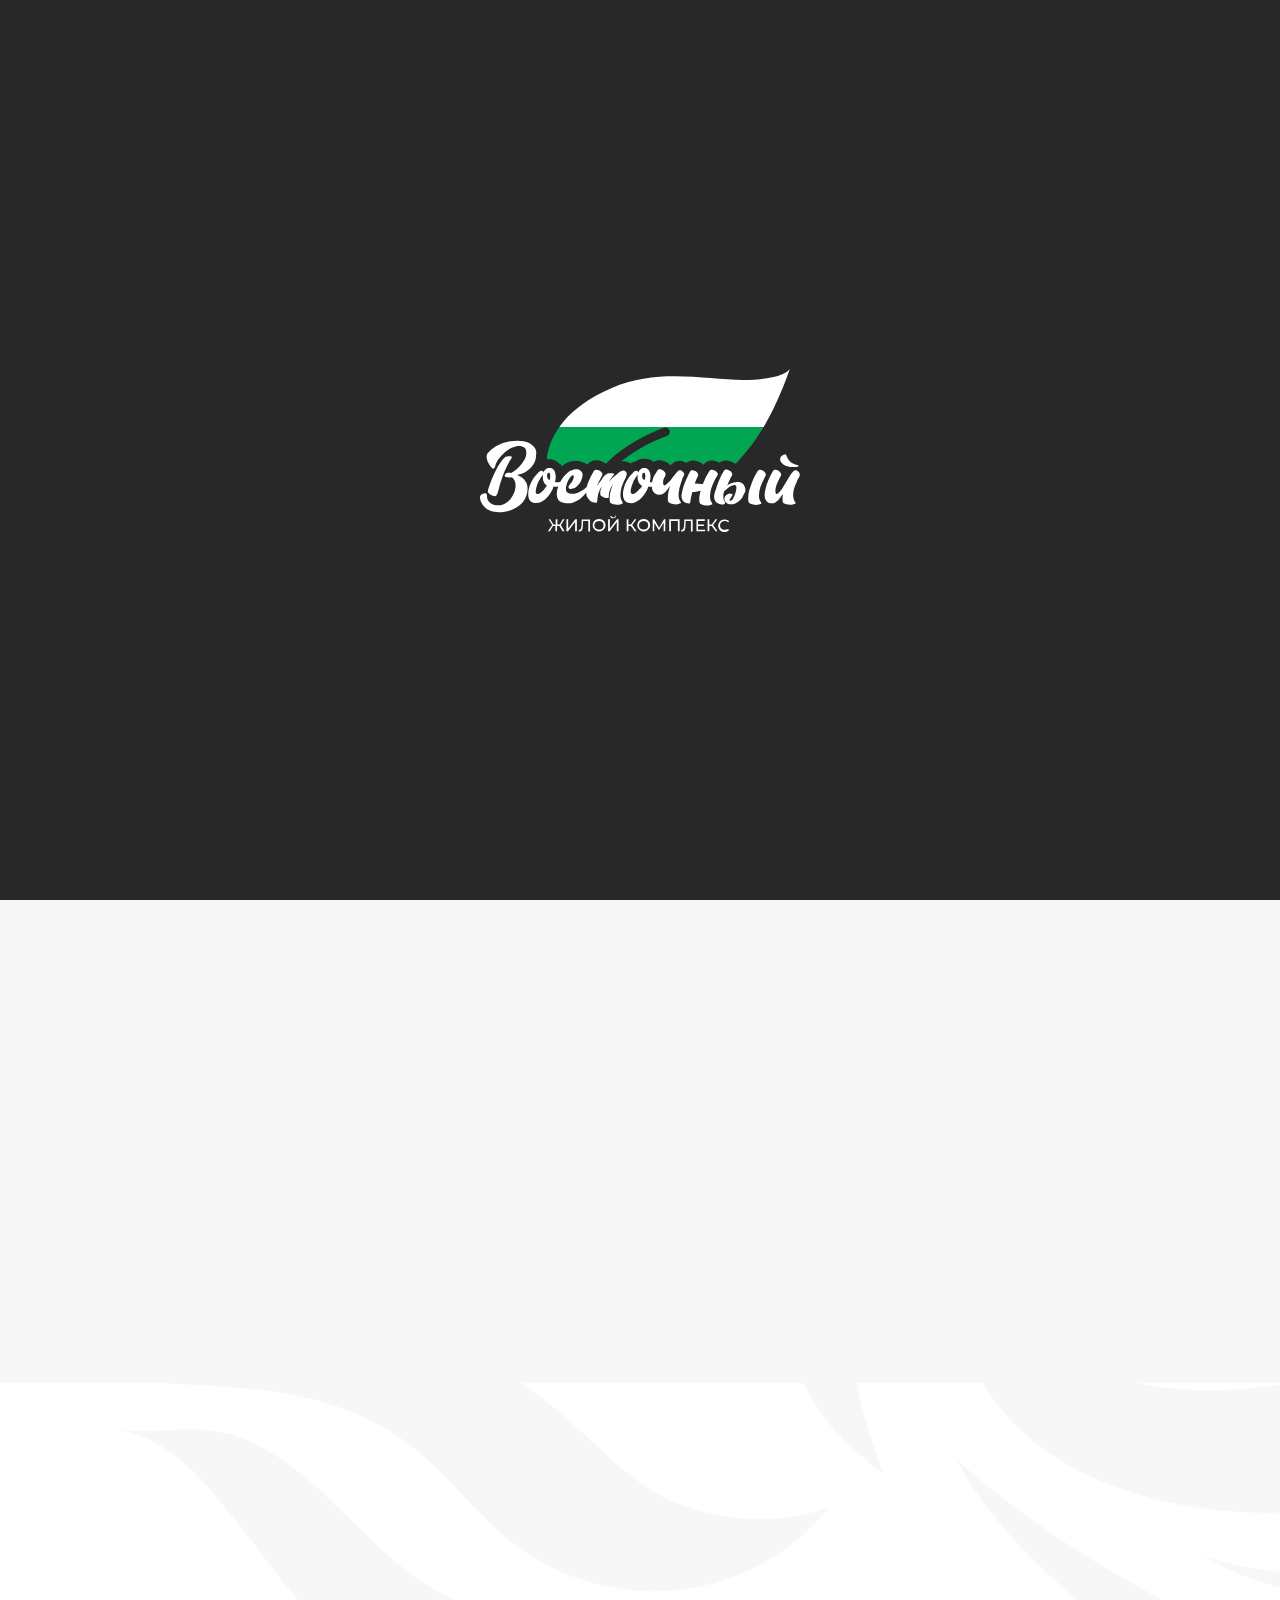
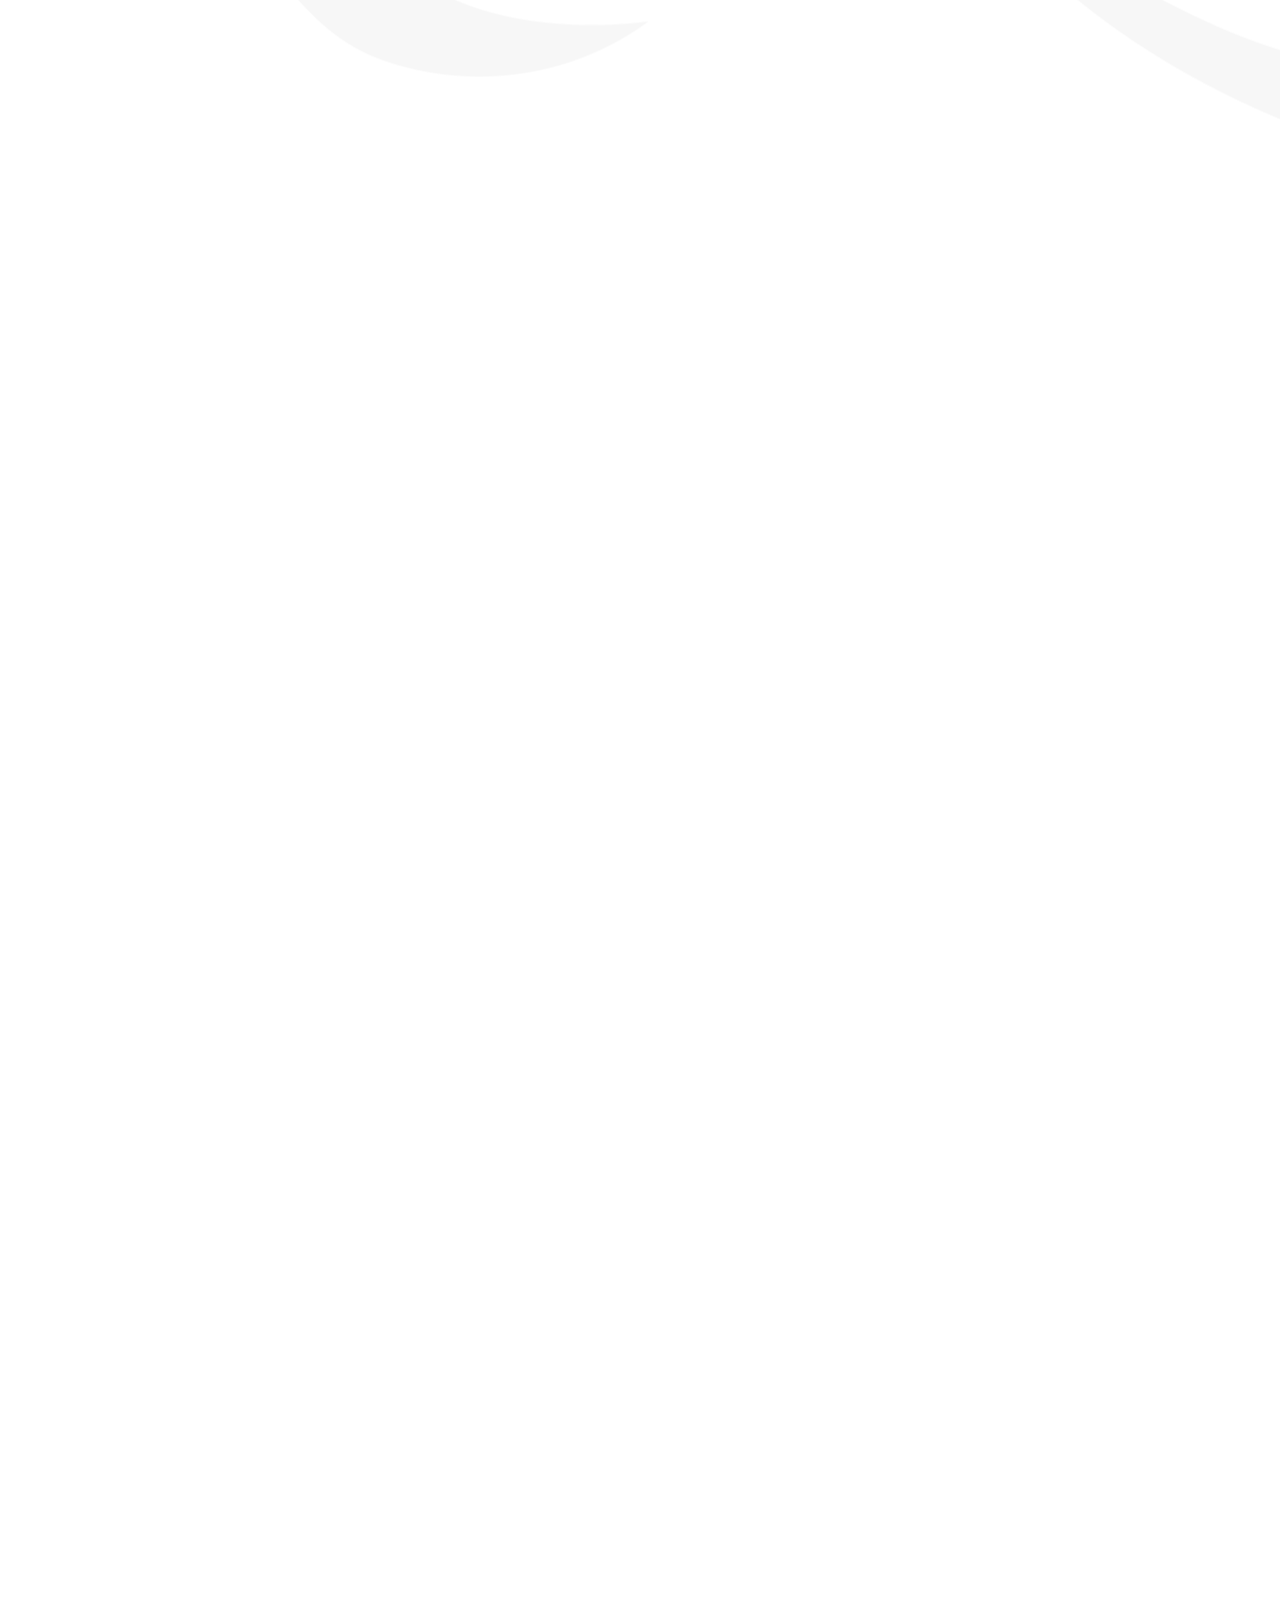
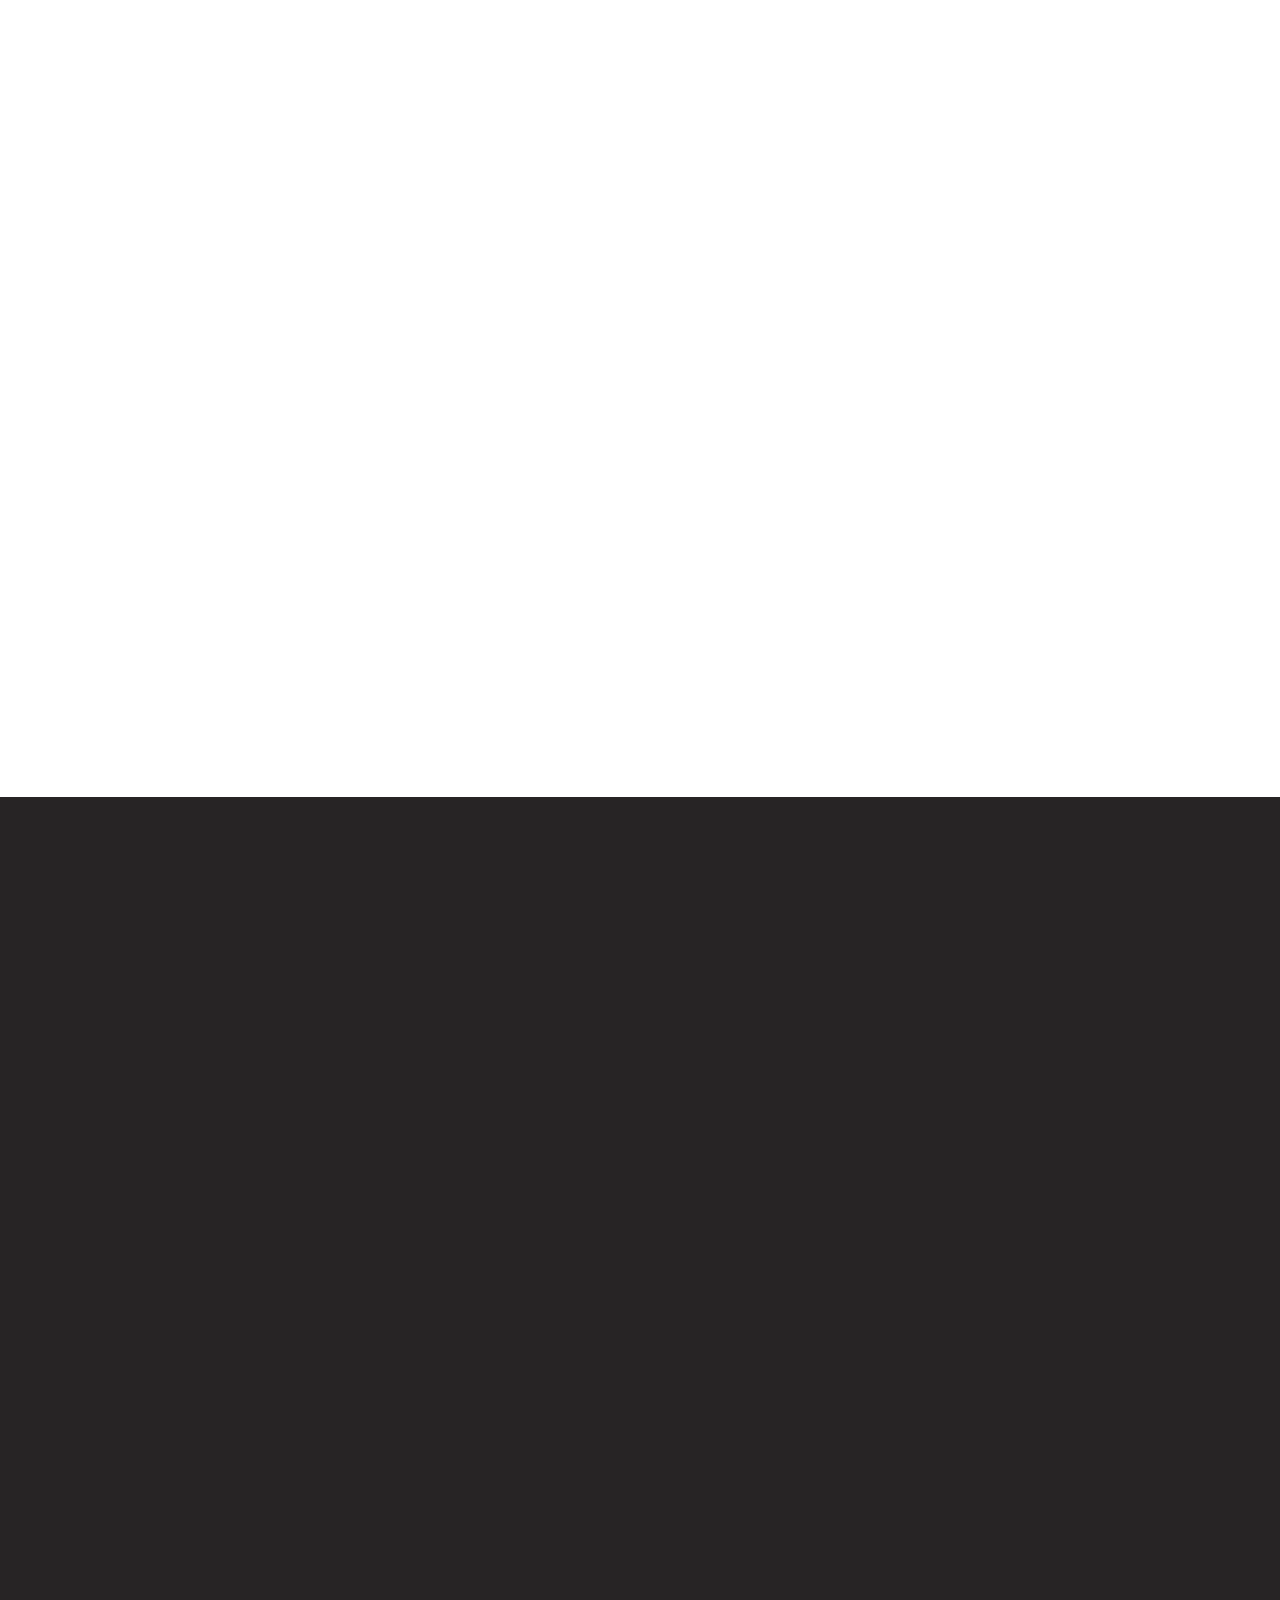
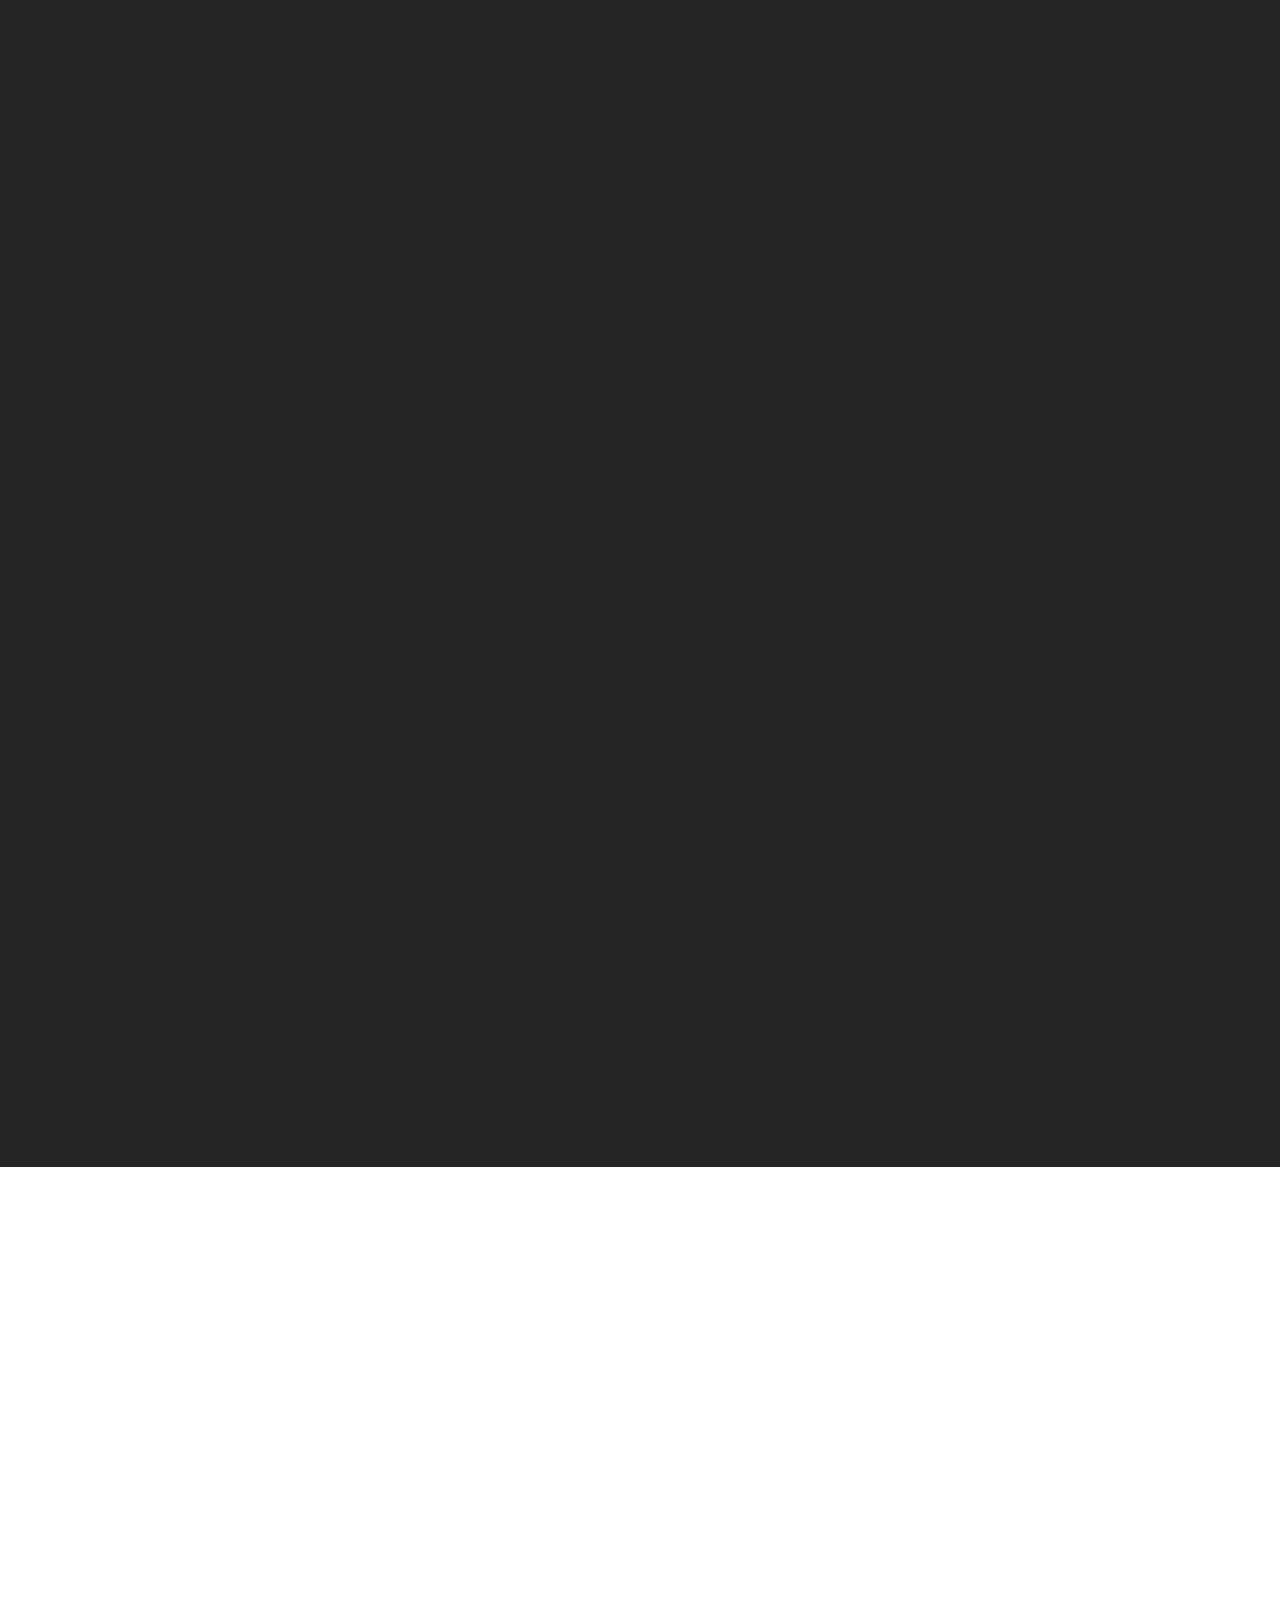
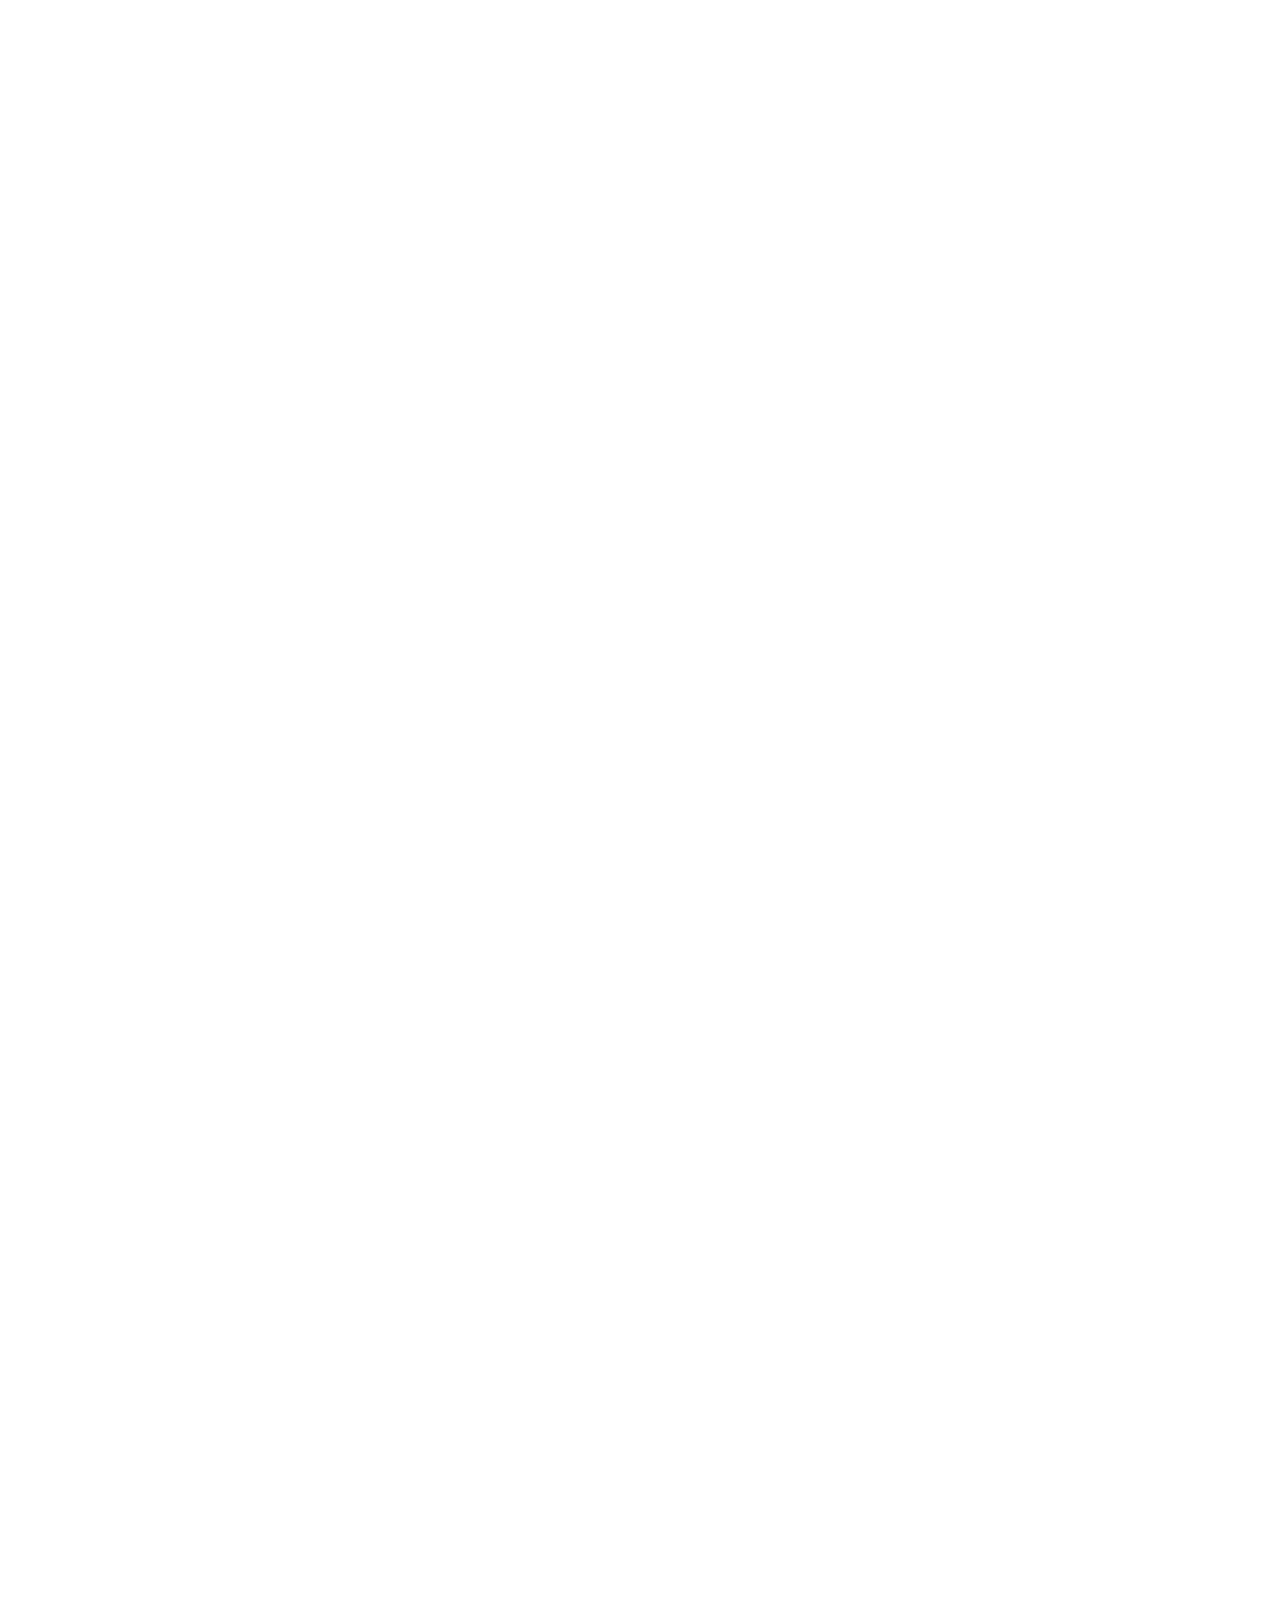
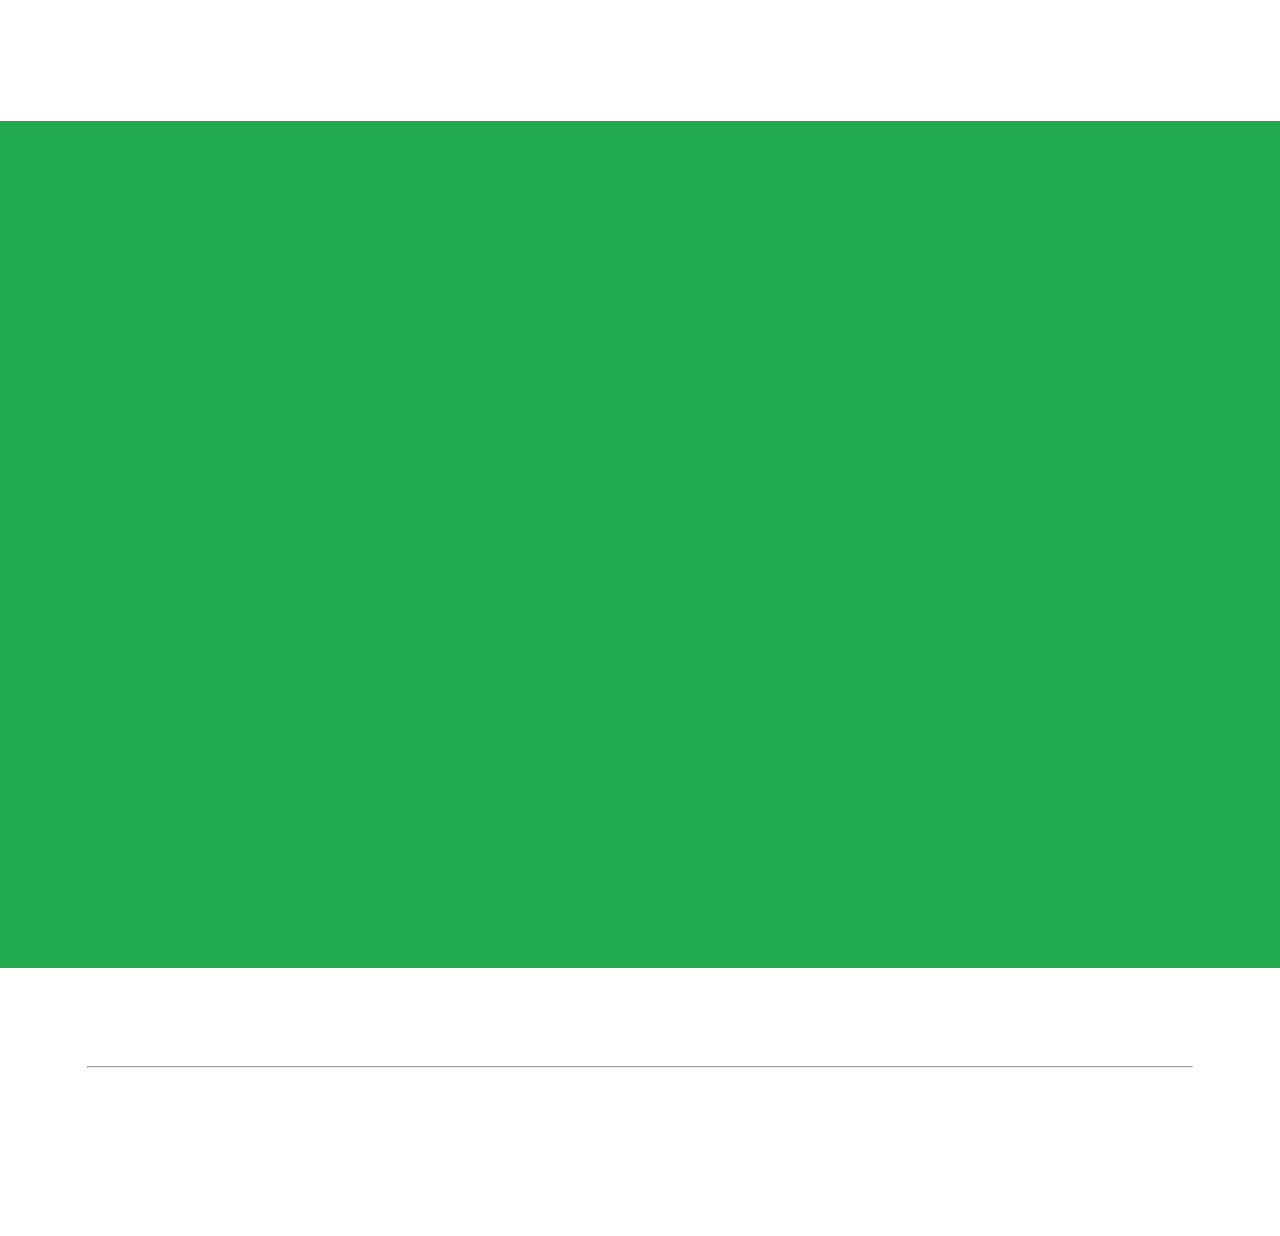
==== commit 5e5b5ff8: "поправил" ====
--- a/index.html
+++ b/index.html
@@ -128,7 +128,7 @@
 
     <header class="header">
 
-        <div class="header-wrapper wow animate__animated animate__fadeInDown" data-wow-delay="0.3s">
+        <div class="header-wrapper wow animate__animated animate__fadeInDown" data-wow-delay="2s">
             <div class="header-col_left">
                 <div class="header-logo">
                     <img class="logo-white" src="/img/logo.svg" alt="">
@@ -181,7 +181,7 @@
             <div class="slider-wrapper" id="slick-1">
                 <div class="slider-banner">
                     <div class="slide">
-                        <div class="slide-text_wrap wow animate__animated animate__fadeInLeft" data-wow-delay="0.3s">
+                        <div class="slide-text_wrap wow animate__animated animate__fadeInLeft" data-wow-delay="2s">
                             <span class="slide-text_before">ЖК «ВОСТОЧНЫЙ»</span>
                             <h1>Коттеджный поселок в экологически чистой зоне</h1>
                             <span class="slide-text_after">
@@ -194,7 +194,7 @@
                         </video>
                     </div>
                     <div class="slide">
-                        <div class="slide-text_wrap wow animate__animated animate__fadeInLeft" data-wow-delay="0.3s">
+                        <div class="slide-text_wrap wow animate__animated animate__fadeInLeft" data-wow-delay="2s">
                             <span class="slide-text_before">ЖК «ВОСТОЧНЫЙ»</span>
                             <h1>Доступная цена. Сельская ипотека 3%</h1>
                             <span class="slide-text_after">
@@ -204,7 +204,7 @@
                         <img src="/img/slide_img_1.png" alt="">
                     </div>
                     <div class="slide">
-                        <div class="slide-text_wrap wow animate__animated animate__fadeInLeft" data-wow-delay="0.3s">
+                        <div class="slide-text_wrap wow animate__animated animate__fadeInLeft" data-wow-delay="2s">
                             <span class="slide-text_before">ЖК «ВОСТОЧНЫЙ»</span>
                             <h1>За 15 минут без пробок - до центра города</h1>
                             <span class="slide-text_after">
@@ -215,7 +215,7 @@
                         <img src="/img/slide_img_2.png" alt="">
                     </div>
                     <div class="slide">
-                        <div class="slide-text_wrap wow animate__animated animate__fadeInLeft" data-wow-delay="0.3s">
+                        <div class="slide-text_wrap wow animate__animated animate__fadeInLeft" data-wow-delay="2s">
                             <span class="slide-text_before">ЖК «ВОСТОЧНЫЙ»</span>
                             <h1>Экологичное расположение</h1>
                             <span class="slide-text_after">
@@ -226,7 +226,7 @@
                     </div>
                 </div>
 
-                <div class="progress-round__wrap wow animate__animated animate__fadeInLeft" data-wow-delay="0.3s">
+                <div class="progress-round__wrap wow animate__animated animate__fadeInLeft" data-wow-delay="2s">
                     <svg class="progress" viewBox="0 0 110 110">
                         <circle class="circle-bg" r="50" cx="55" cy="55" />
                         <circle class="circle-go" r="50" cx="55" cy="55" />
@@ -235,7 +235,7 @@
                 </div>
 
                 <a href="#about">
-                    <div class="banner-scroll_down wow animate__animated animate__fadeInUp" data-wow-delay="0.8s">
+                    <div class="banner-scroll_down wow animate__animated animate__fadeInUp" data-wow-delay="2.8s">
                         листайте вниз
                     </div>
                 </a>
@@ -353,27 +353,27 @@
 
                 <div class="infra-item slide">
                     <img src="/img/infra_slide1.png" alt="">
-                    <h3 class="wow animate__animated animate__fadeInRight" data-wow-offset="150" data-wow-delay="0.5s">Закрытая территория</h3>
+                    <h3 class="wow animate__animated animate__fadeInRight" data-wow-offset="50" data-wow-delay="0.3s">Закрытая территория</h3>
                 </div>
 
                 <div class="infra-item slide">
                     <img src="/img/infra_slide2.png" alt="">
-                    <h3 class="wow animate__animated animate__fadeInRight" data-wow-offset="150" data-wow-delay="0.5s">Места для отдыха</h3>
+                    <h3 class="wow animate__animated animate__fadeInRight" data-wow-offset="50" data-wow-delay="0.3s">Места для отдыха</h3>
                 </div>
 
                 <div class="infra-item slide">
                     <img src="/img/infra_slide3.png" alt="">
-                    <h3 class="wow animate__animated animate__fadeInRight" data-wow-offset="150" data-wow-delay="0.5s">Детские площадки</h3>
+                    <h3 class="wow animate__animated animate__fadeInRight" data-wow-offset="50" data-wow-delay="0.3s">Детские площадки</h3>
                 </div>
 
                 <div class="infra-item slide">
                     <img src="/img/infra_slide5.png" alt="">
-                    <h3 class="wow animate__animated animate__fadeInRight" data-wow-offset="150" data-wow-delay="0.5s">Сети электроснабжения</h3>
+                    <h3 class="wow animate__animated animate__fadeInRight" data-wow-offset="50" data-wow-delay="0.3s">Сети электроснабжения</h3>
                 </div>
 
                 <div class="infra-item slide">
                     <img src="/img/infra_slide6.png" alt="">
-                    <h3 class="wow animate__animated animate__fadeInRight" data-wow-offset="150" data-wow-delay="0.5s">Автономное водоснабжение</h3>
+                    <h3 class="wow animate__animated animate__fadeInRight" data-wow-offset="50" data-wow-delay="0.3s">Автономное водоснабжение</h3>
                 </div>
 
             </div>
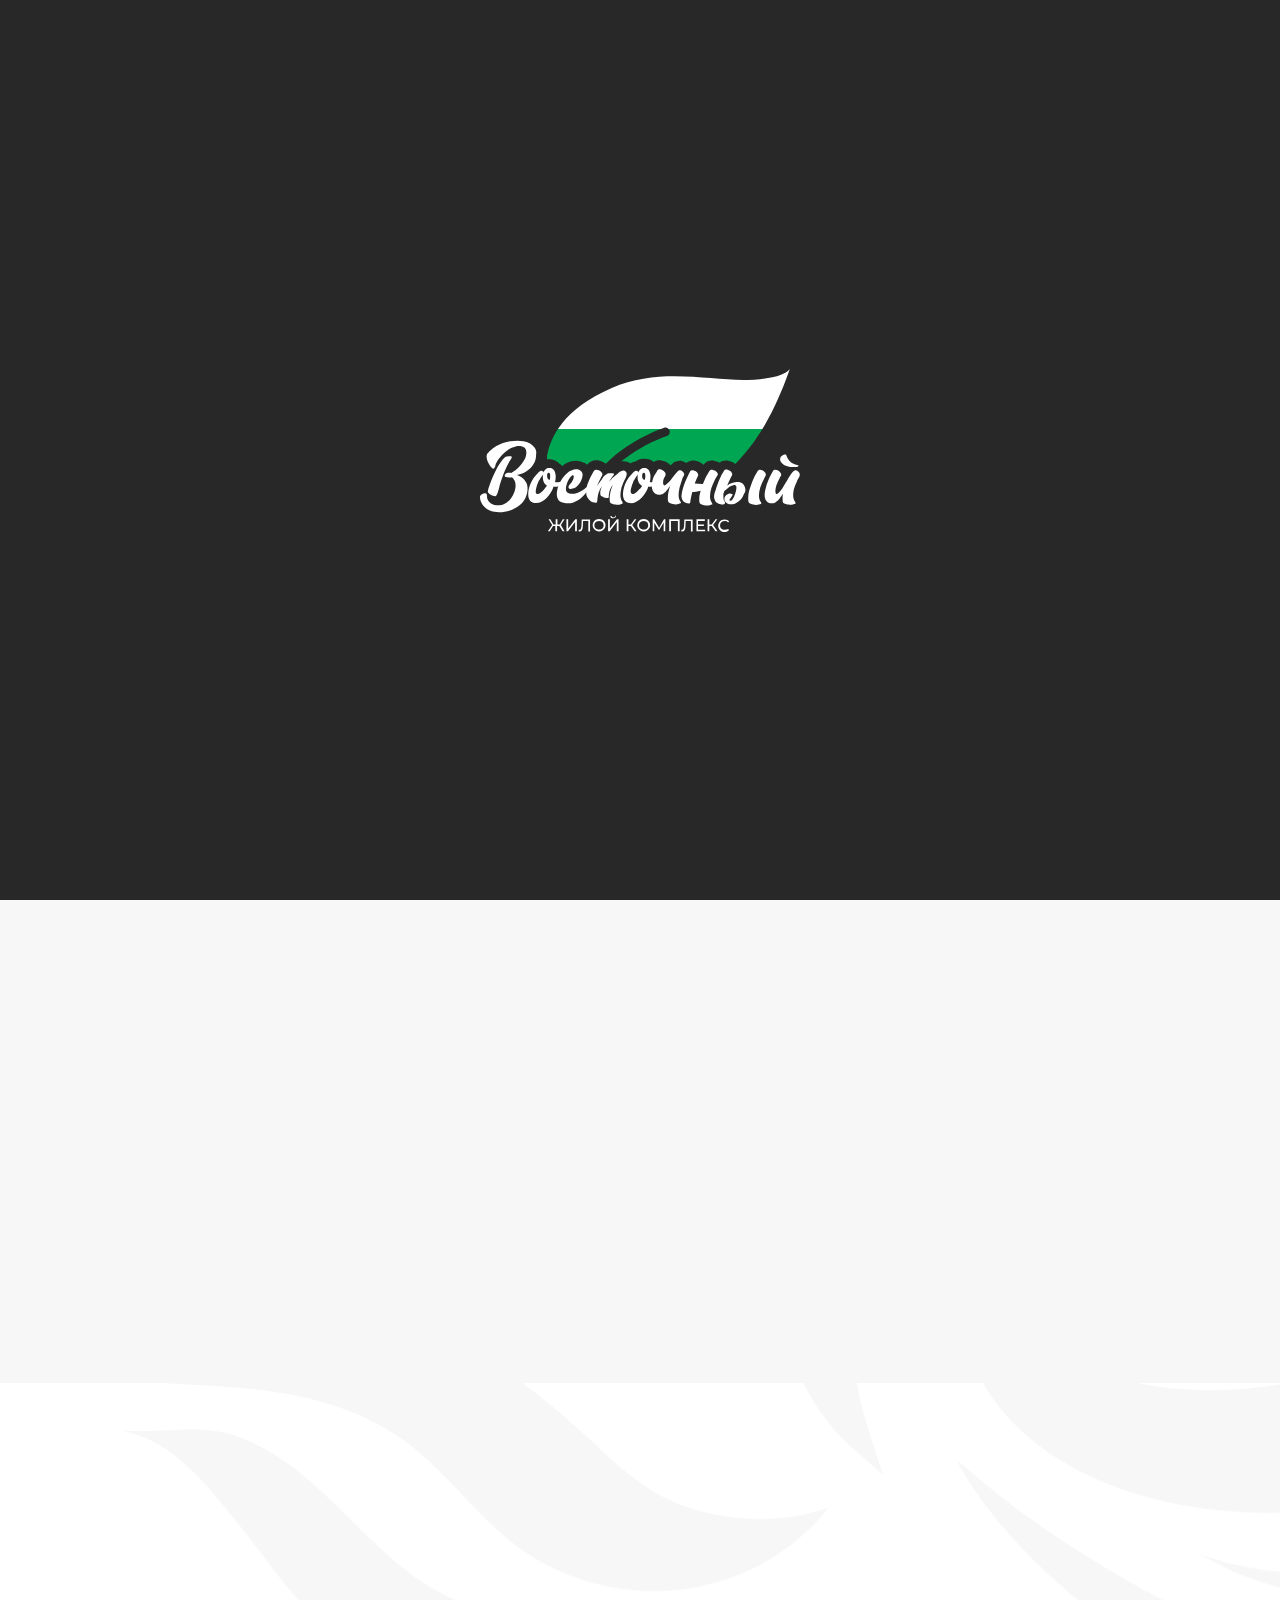
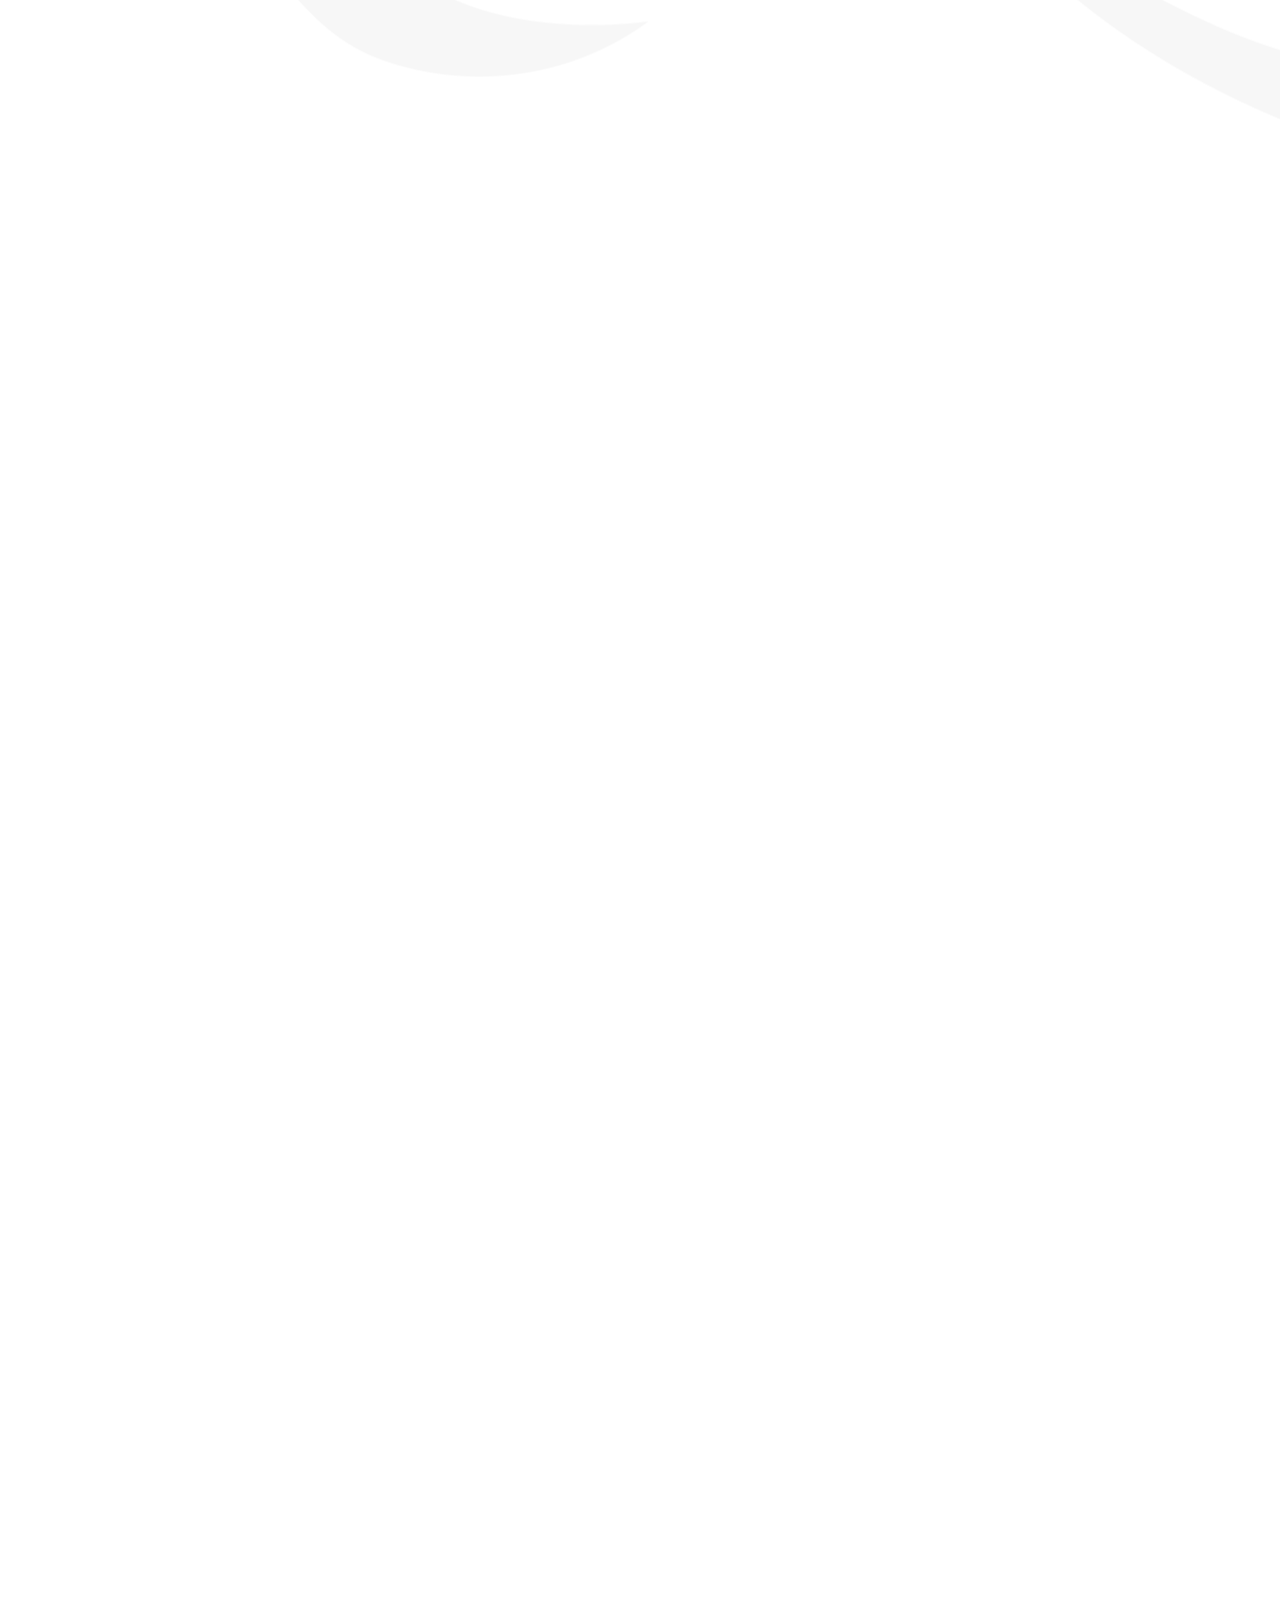
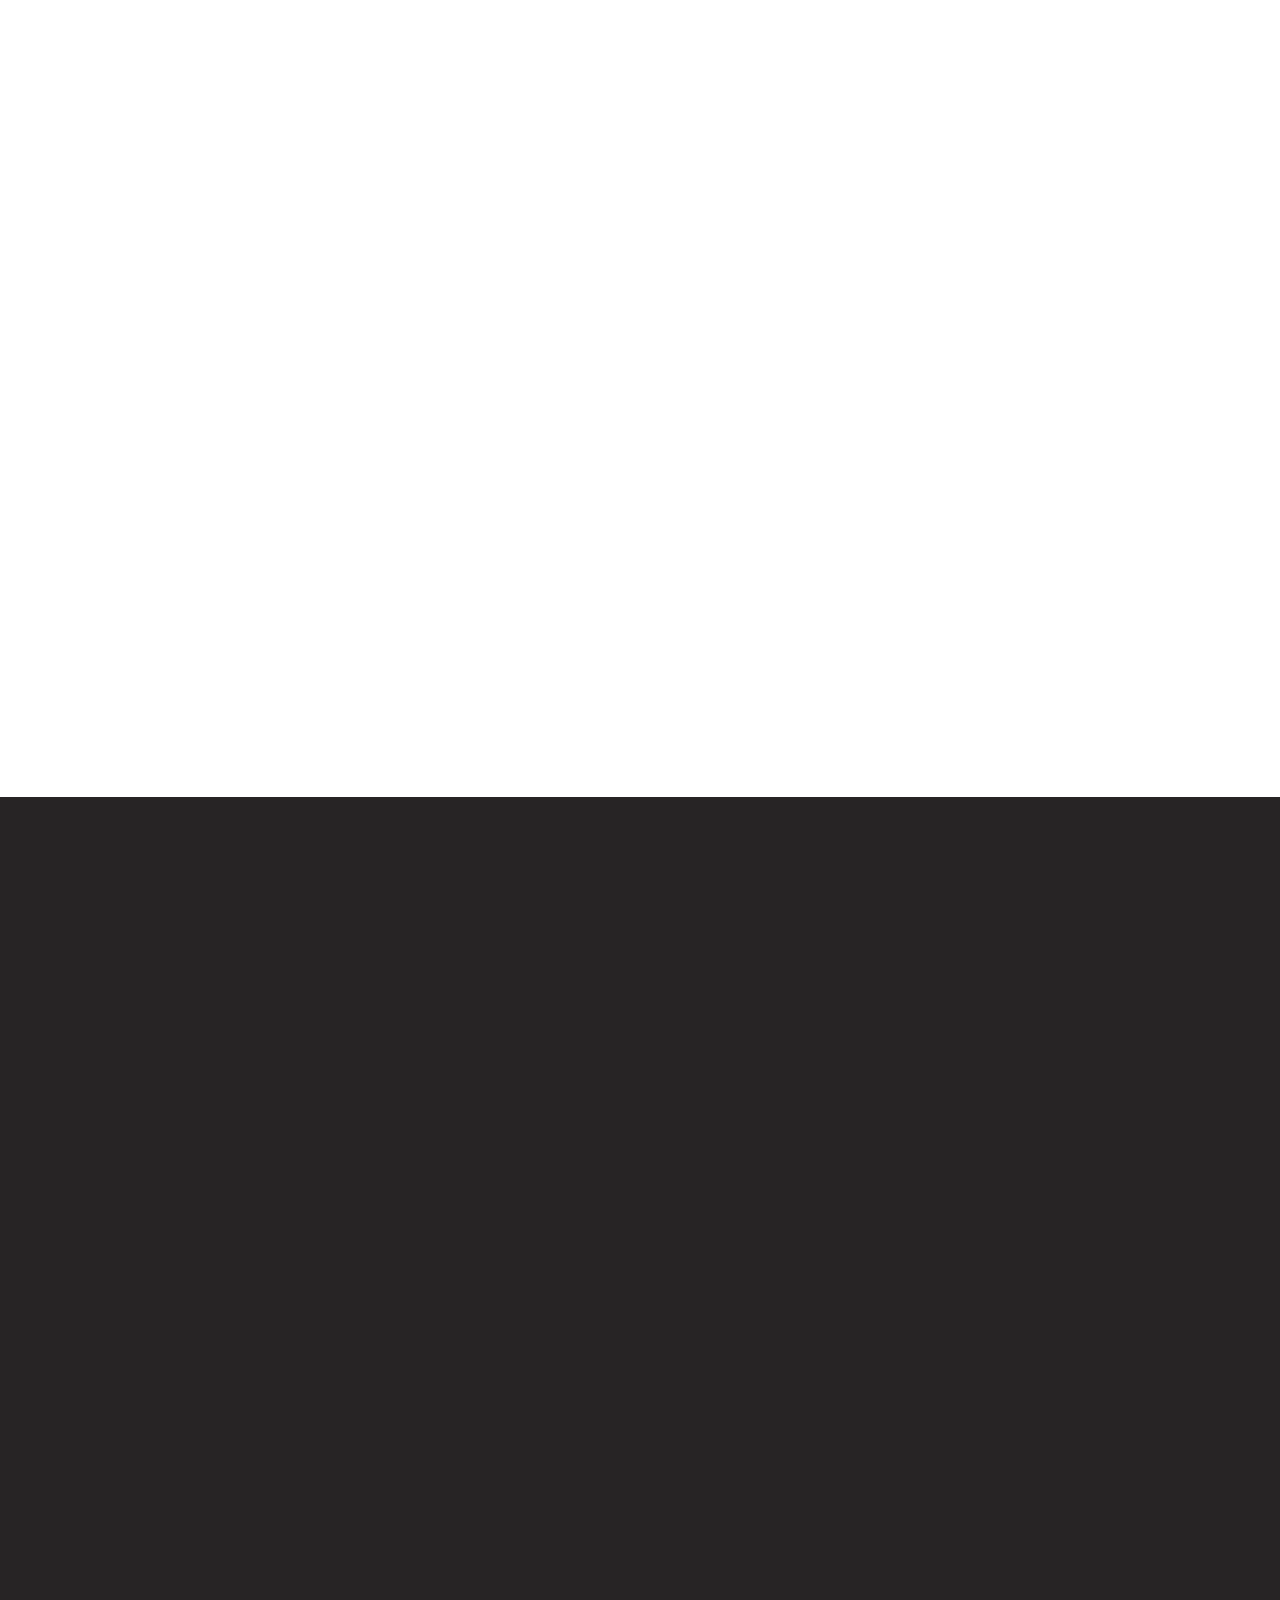
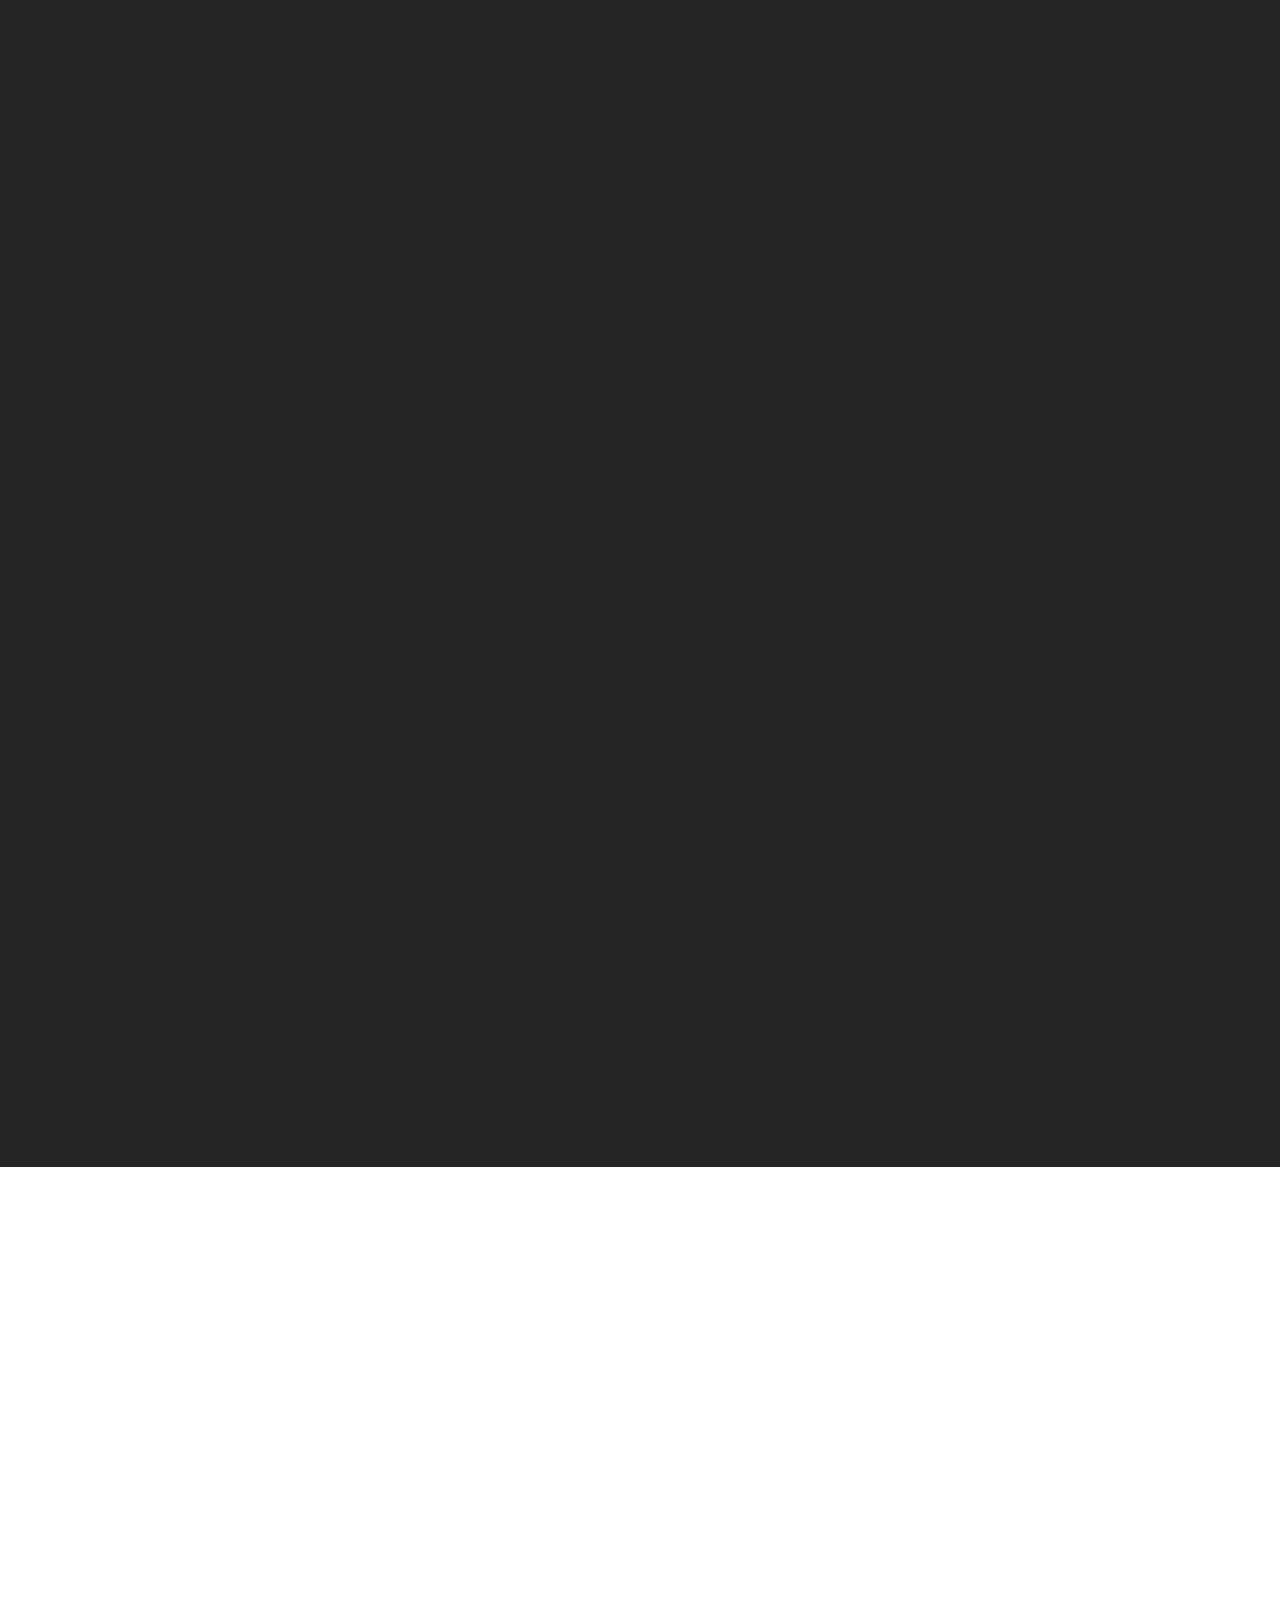
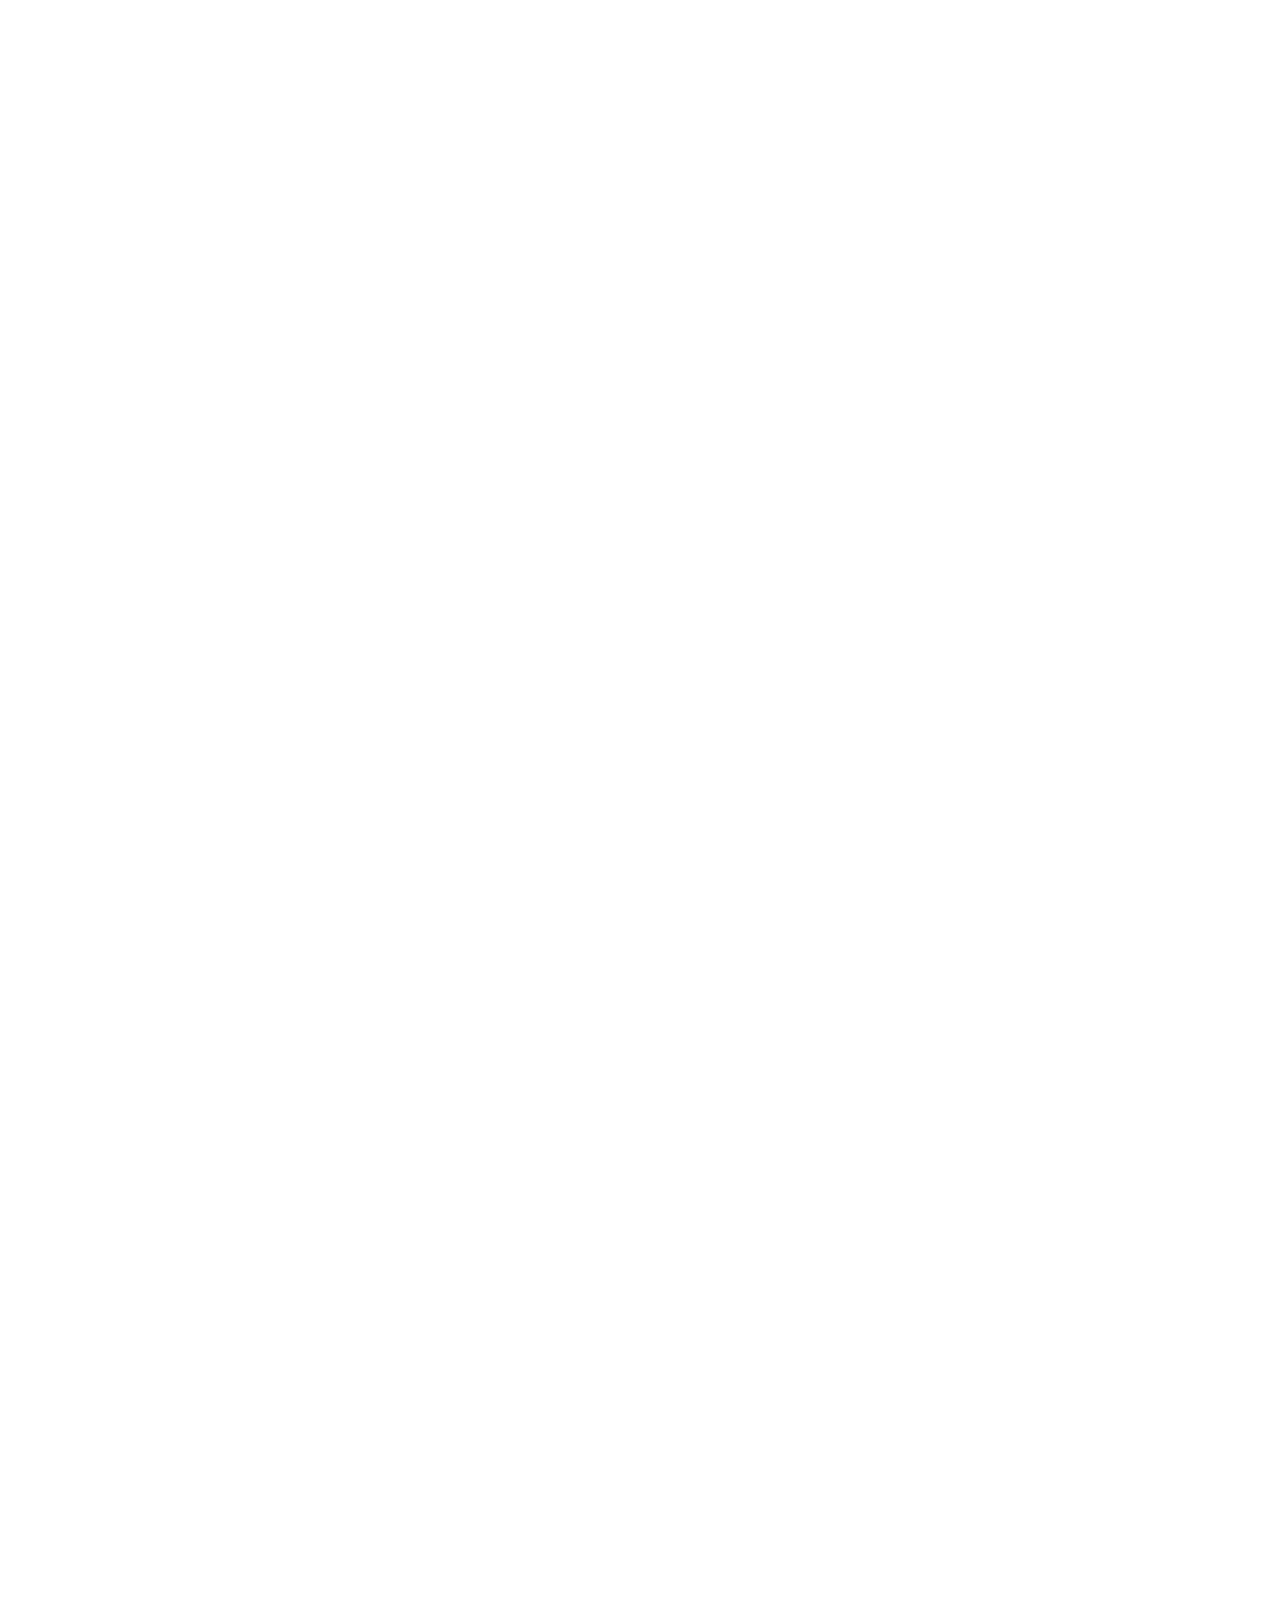
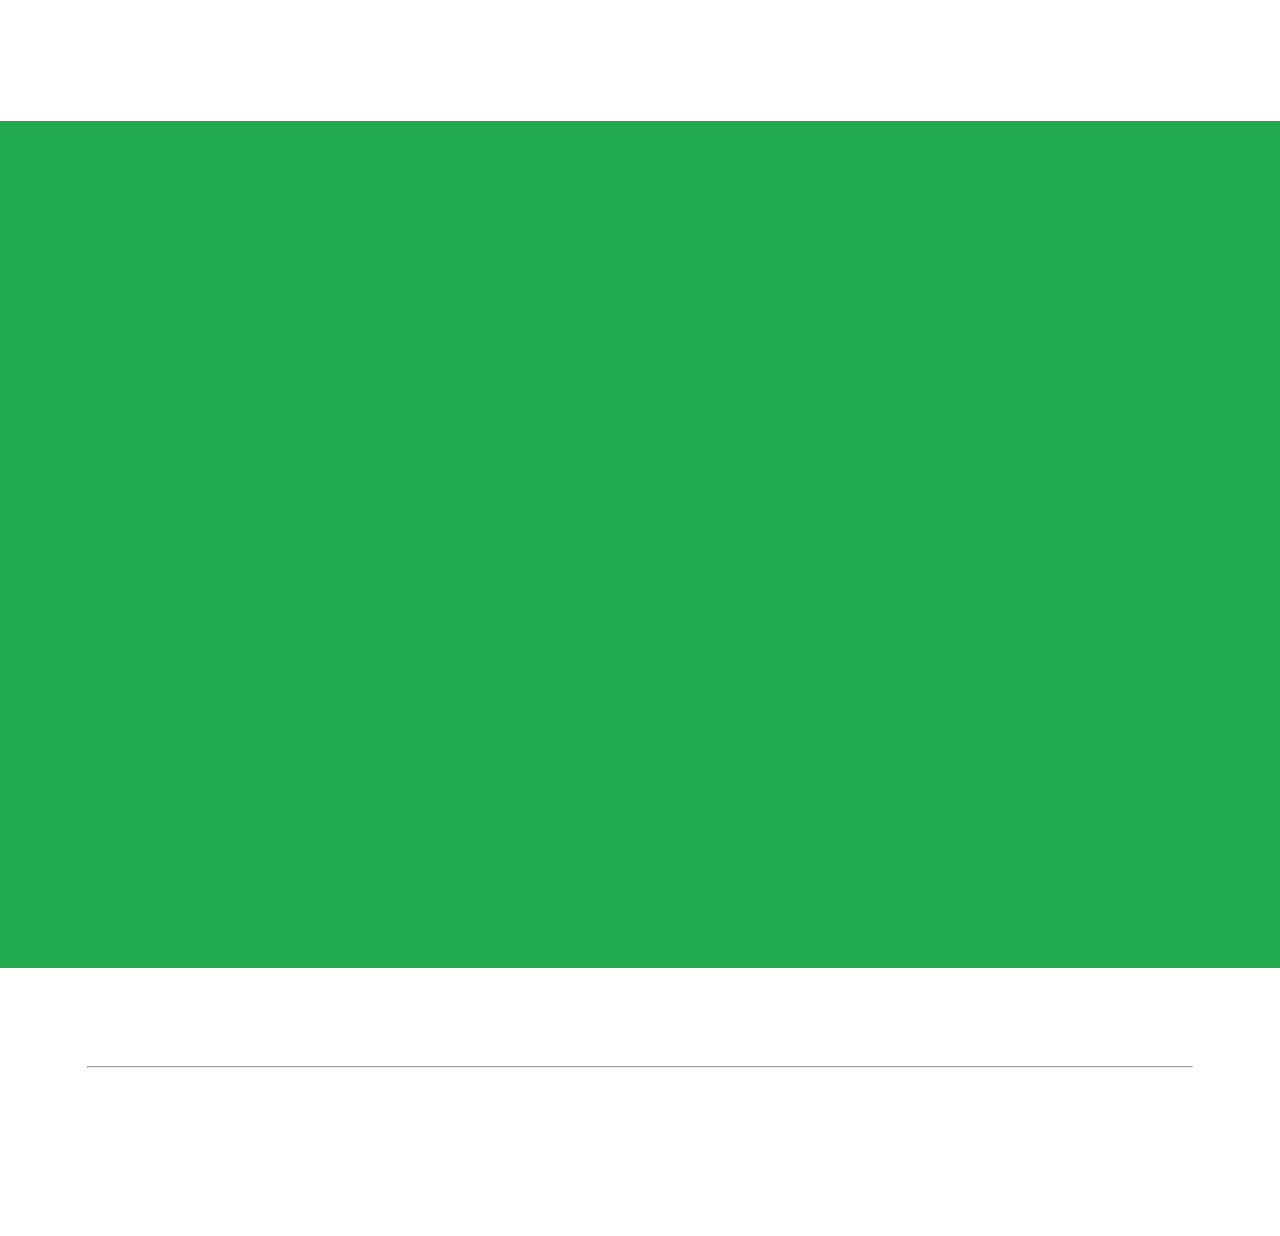
==== commit 33722dbb: "еще поправил" ====
--- a/index.html
+++ b/index.html
@@ -460,7 +460,7 @@
     <div class="build" id="build">
 
         <h2 class="caption caption-center wow animate__animated animate__fadeInUp" data-wow-offset="150" data-wow-delay="0.3s">Как мы строим</h2>
-        <div class="svg-build wow animate__animated animate__fadeInUp" data-wow-offset="150" data-wow-delay="0.3s">
+        <div class="svg-build wow animate__animated animate__fadeInUp" data-wow-offset="50" data-wow-delay="0.3s">
             <svg version="1.1" xmlns="http://www.w3.org/2000/svg" preserveAspectRatio="none" viewBox="0 0 1923 1102"
                 width="100%" height="100%">
 
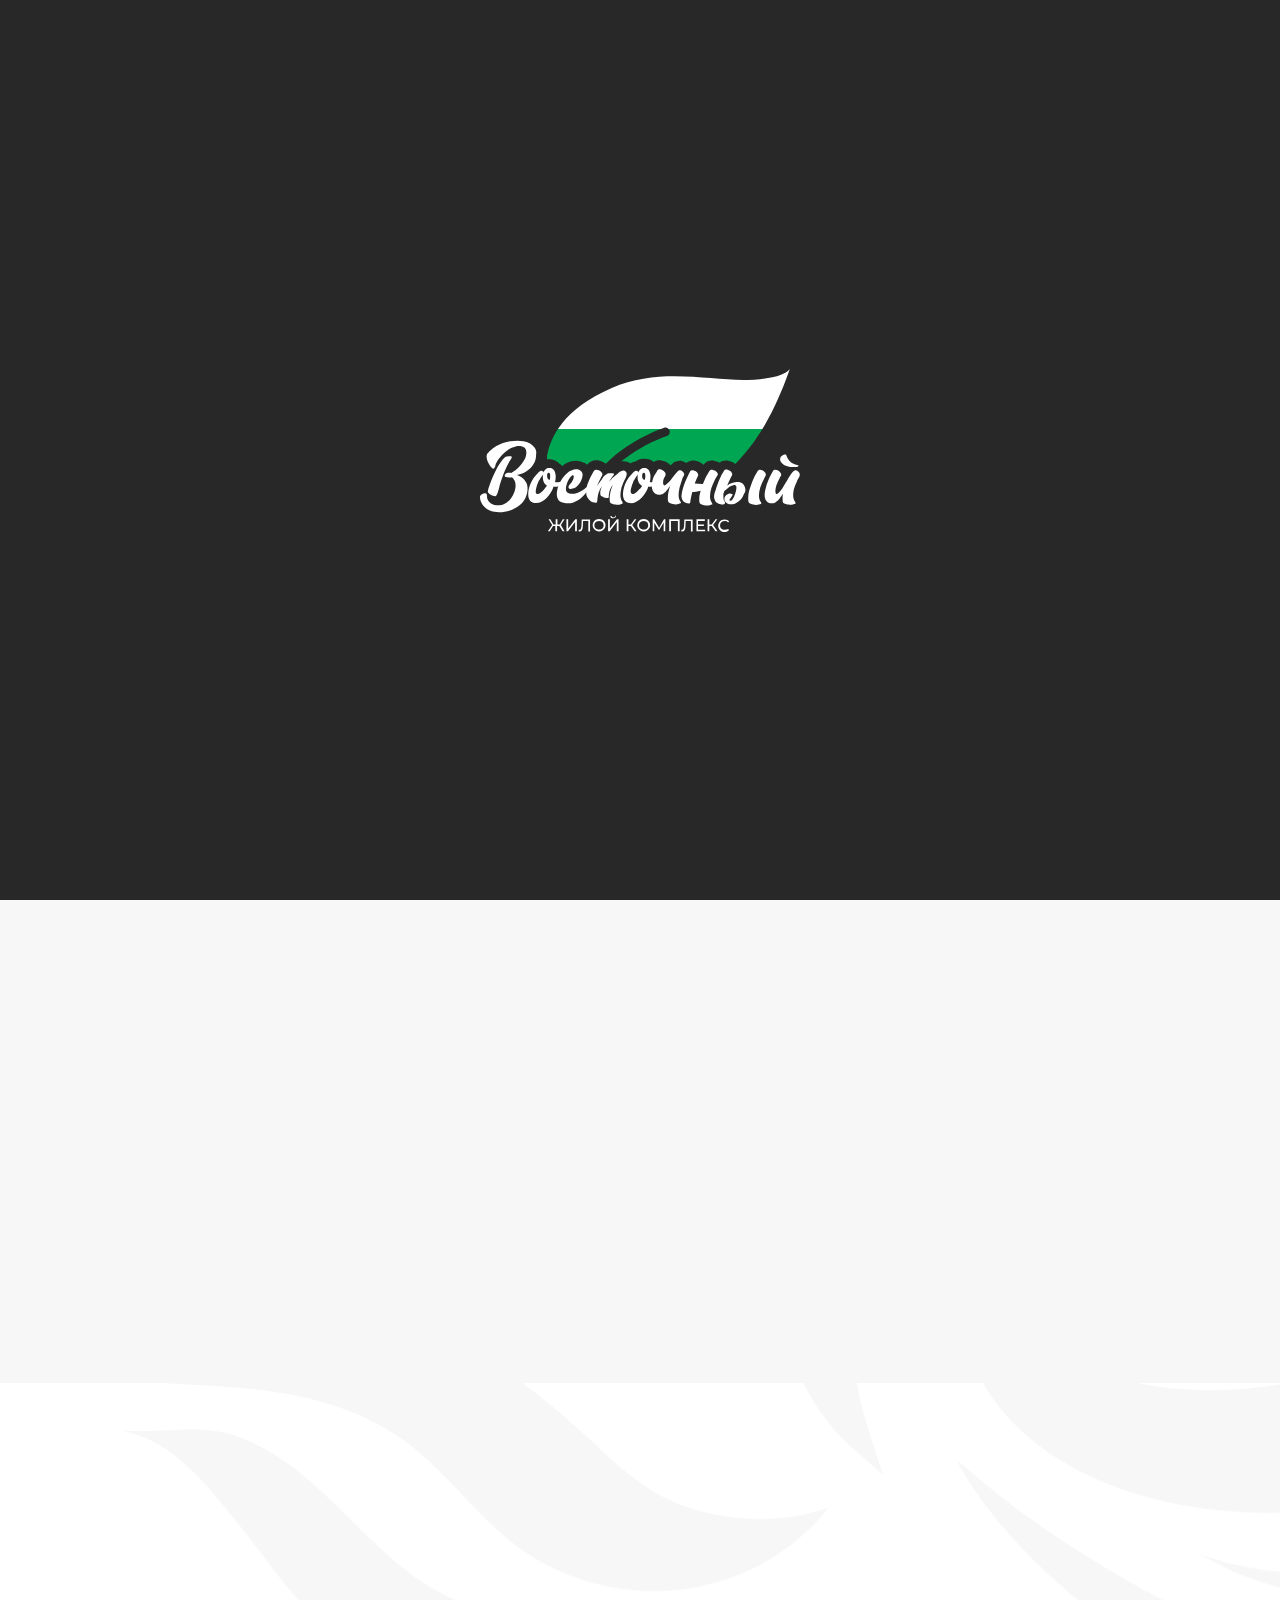
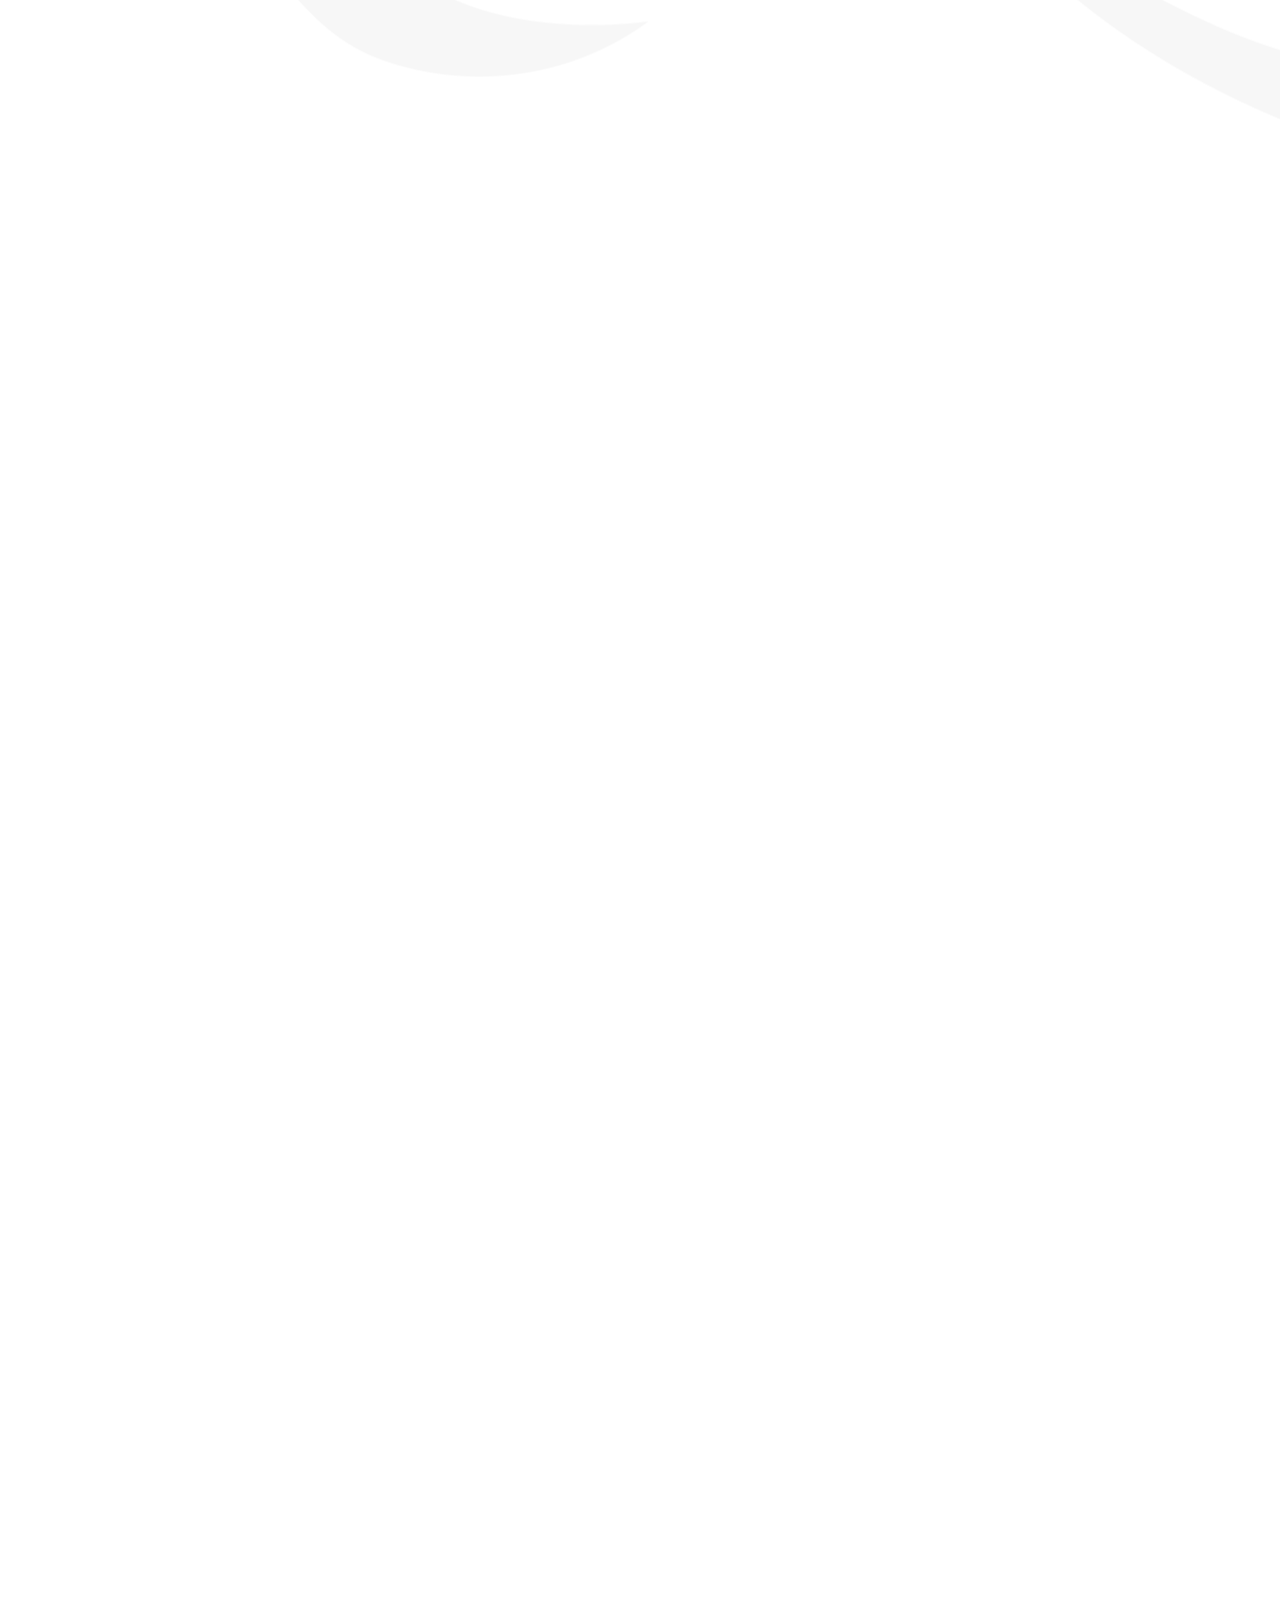
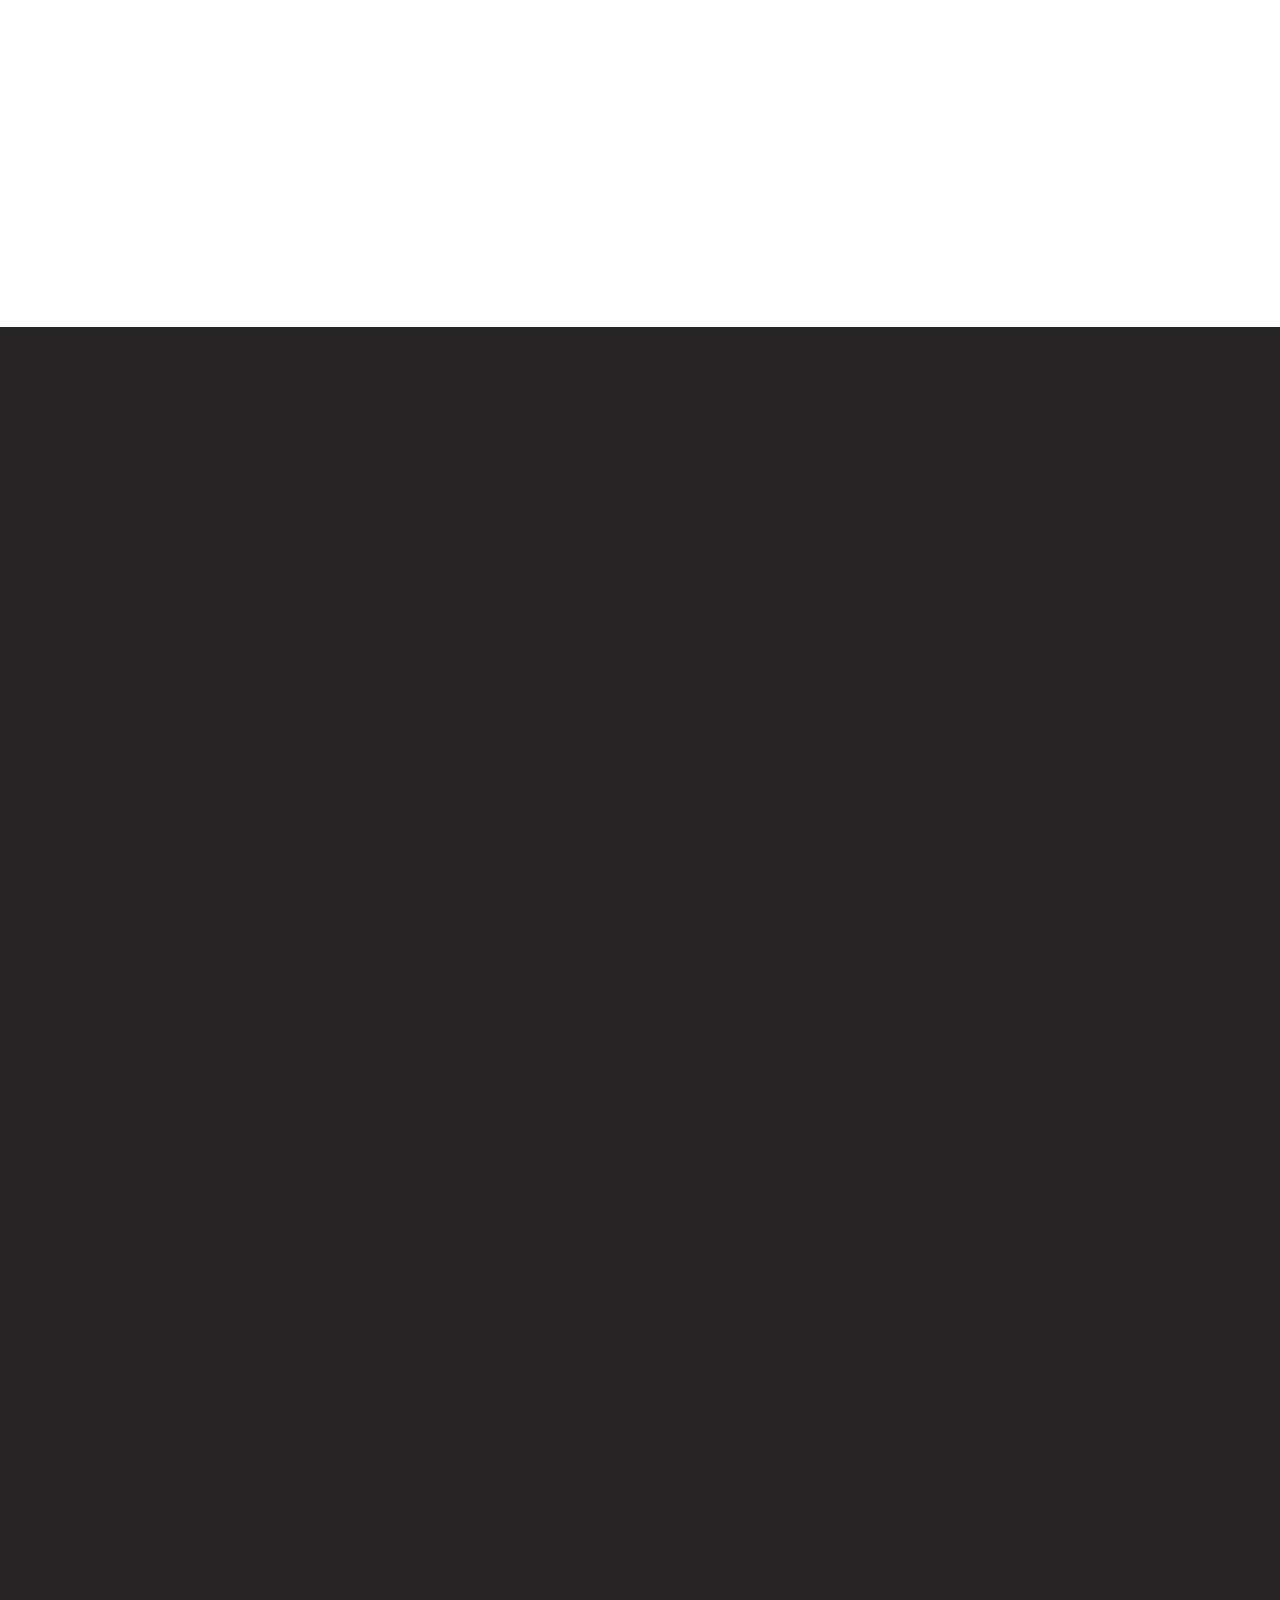
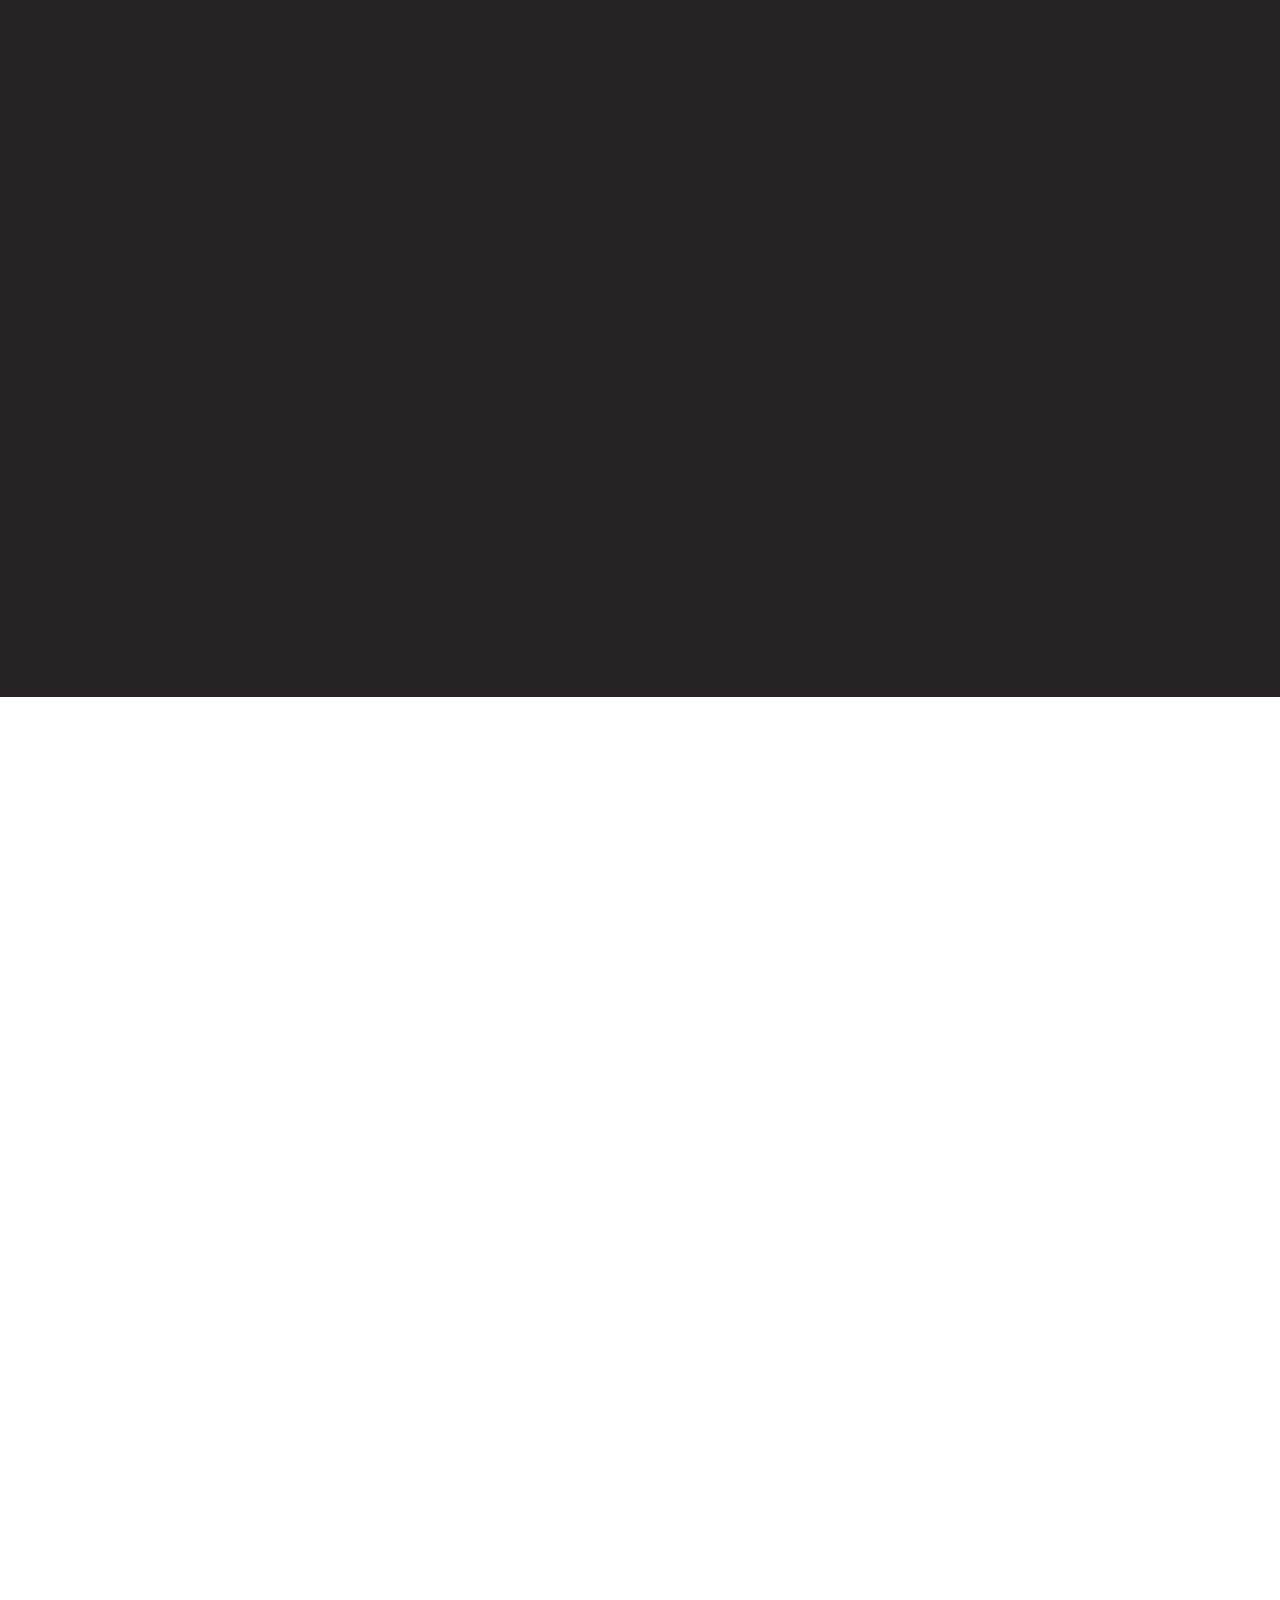
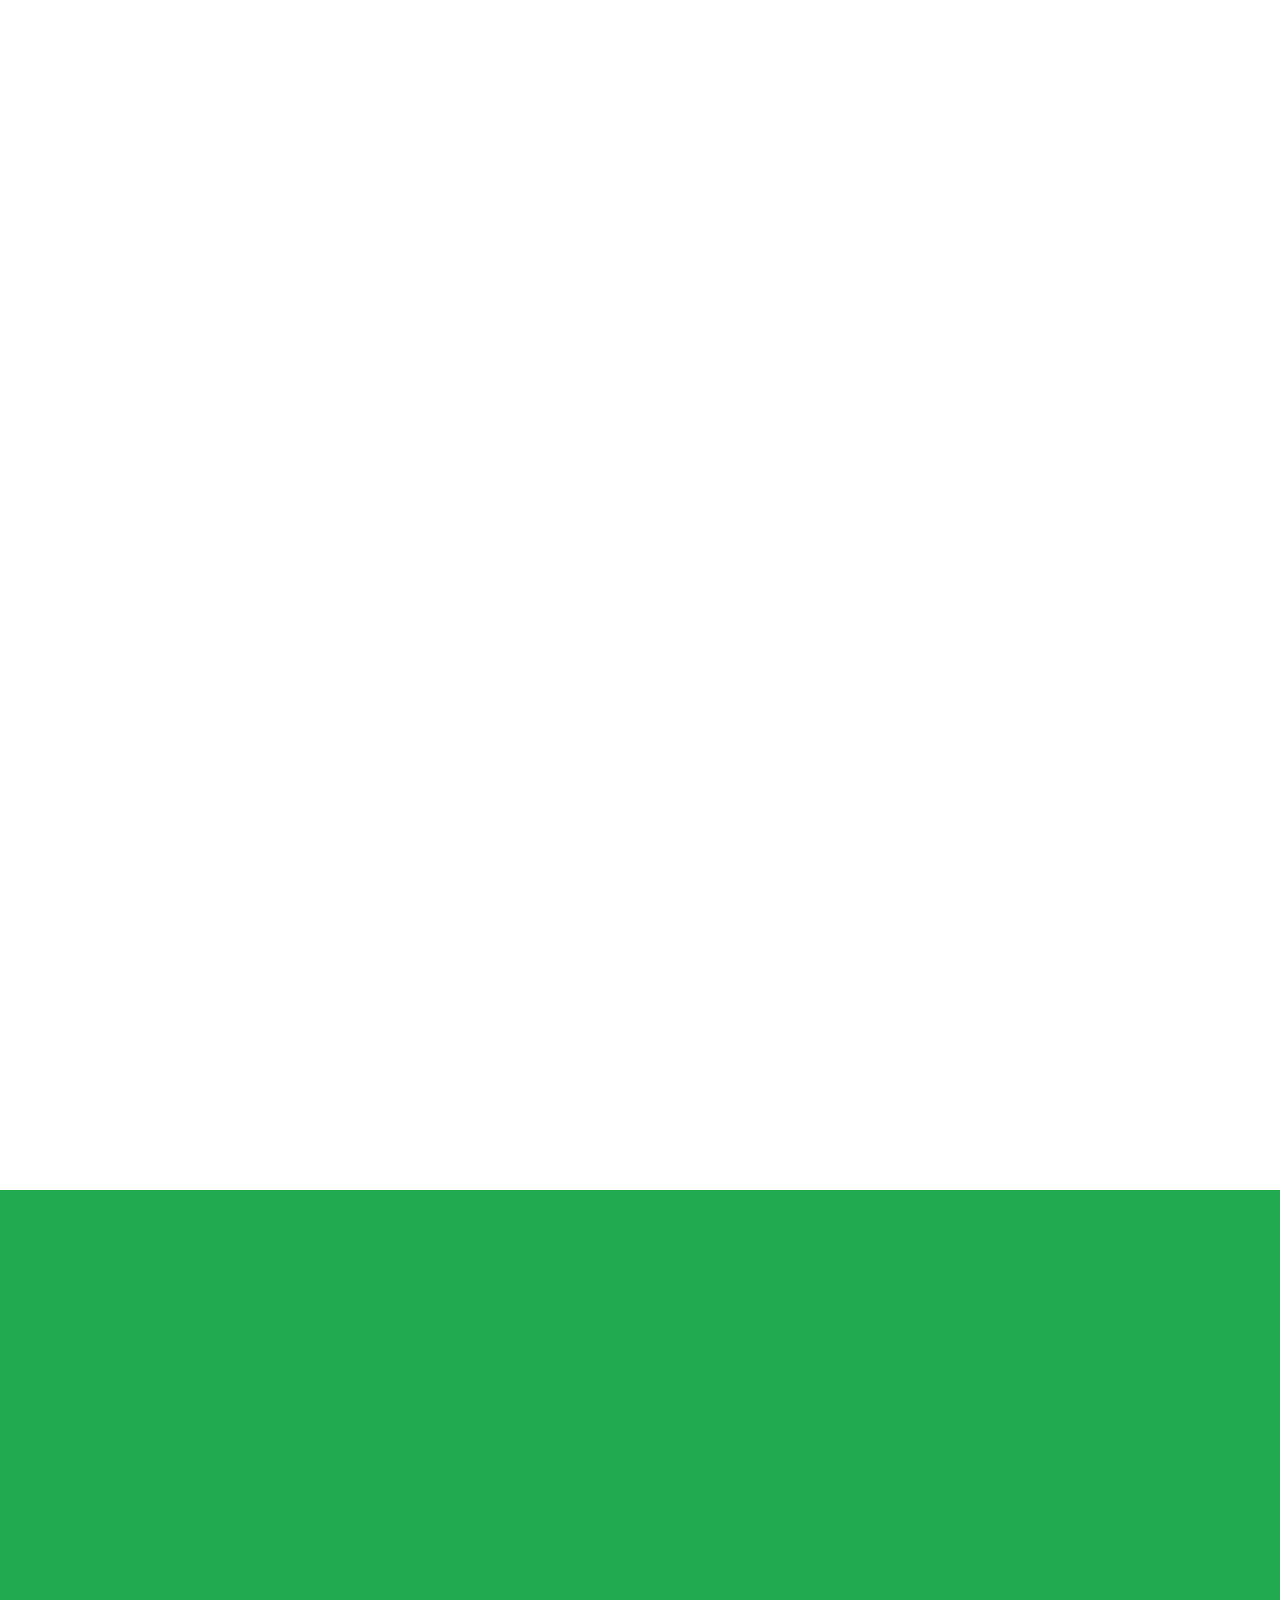
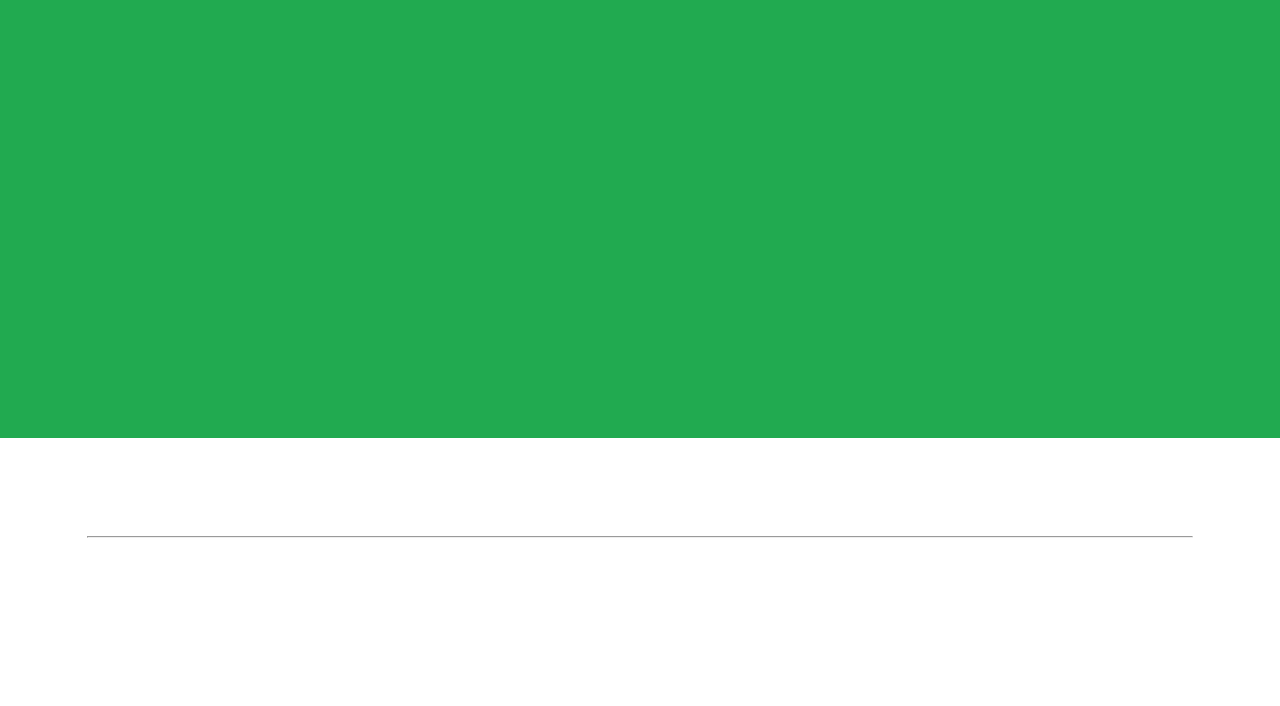
==== commit b1912c08: "правки, куча правок" ====
--- a/index.html
+++ b/index.html
@@ -15,8 +15,8 @@
     <link rel="stylesheet" href="/CSS/style.css">
     <link rel="stylesheet" href="/CSS/media.css">
 
-    <link rel="stylesheet" href="https://cdnjs.cloudflare.com/ajax/libs/animate.css/4.1.1/animate.min.css"/>
-    
+    <link rel="stylesheet" href="https://cdnjs.cloudflare.com/ajax/libs/animate.css/4.1.1/animate.min.css" />
+
 
 </head>
 
@@ -196,7 +196,7 @@
                     <div class="slide">
                         <div class="slide-text_wrap wow animate__animated animate__fadeInLeft" data-wow-delay="2s">
                             <span class="slide-text_before">ЖК «ВОСТОЧНЫЙ»</span>
-                            <h1>Доступная цена. Сельская ипотека 3%</h1>
+                            <h1>Доступная цена</h1>
                             <span class="slide-text_after">
                                 Выбери собственный дом с <br> участком земли по цене <br> однокомнатной квартиры
                             </span>
@@ -247,7 +247,8 @@
 
     <div class="about" id="about">
         <div class="about-top about-wrapper">
-            <div class="about-top_left wow animate__animated animate__fadeInLeft" data-wow-offset="150" data-wow-delay="0.3s">
+            <div class="about-top_left wow animate__animated animate__fadeInLeft" data-wow-offset="150"
+                data-wow-delay="0.3s">
                 <span>Эко-комплекс</span>
                 <h2 class="caption">«Восточный»</h2>
                 <p>
@@ -255,15 +256,18 @@
                     поселке размещен на участке площадью 6 соток.
                 </p>
             </div>
-            <div class="about-top_right wow animate__animated animate__fadeInDown" data-wow-offset="150" data-wow-delay="0.3s">
+            <div class="about-top_right wow animate__animated animate__fadeInDown" data-wow-offset="150"
+                data-wow-delay="0.3s">
                 <img src="/img/about_home.png" alt="">
             </div>
         </div>
         <div class="about-bottom about-wrapper">
-            <div class="about-bottom_left wow animate__animated animate__fadeInUp" data-wow-offset="100" data-wow-delay="0.3s">
+            <div class="about-bottom_left wow animate__animated animate__fadeInUp" data-wow-offset="100"
+                data-wow-delay="0.3s">
                 <img src="/img/family.png" alt="">
             </div>
-            <div class="about-bottom_right wow animate__animated animate__fadeInRight" data-wow-offset="180" data-wow-delay="0.3s">
+            <div class="about-bottom_right wow animate__animated animate__fadeInRight" data-wow-offset="180"
+                data-wow-delay="0.3s">
                 <p>
                     Транспортную доступность обеспечит введение в эксплуатацию Восточного выезда из Уфы. Инвестиционная
                     привлекательность гарантирована близостью к городу и экологичностью местоположения.
@@ -276,37 +280,38 @@
     <div class="sales" id="sales">
         <div class="sales-wrapper">
 
-            <h2 class="caption caption-center wow animate__animated animate__fadeInUp" data-wow-offset="150" data-wow-delay="0.3s">Варианты продаж</h2>
+            <h2 class="caption caption-center wow animate__animated animate__fadeInUp" data-wow-offset="150"
+                data-wow-delay="0.3s">Варианты продаж</h2>
             <div class="sales-items">
 
-                <div class="sales-item wow animate__animated animate__fadeInLeft" data-wow-offset="150" data-wow-delay="0.3s">
+                <div class="sales-item wow animate__animated animate__fadeInLeft" data-wow-offset="150"
+                    data-wow-delay="0.3s">
                     <p>Наличный расчет</p>
                     <h1>01</h1>
                 </div>
 
-                <div class="sales-item wow animate__animated animate__fadeInLeft" data-wow-offset="150" data-wow-delay="0.4s">
-                    <p>Сельская ипотека <b>3%</b></p>
+                <div class="sales-item wow animate__animated animate__fadeInLeft" data-wow-offset="150"
+                    data-wow-delay="0.5s">
+                    <p>Стандартная ипотека <b>от 6%</b></p>
                     <h1>02</h1>
                 </div>
 
-                <div class="sales-item wow animate__animated animate__fadeInLeft" data-wow-offset="150" data-wow-delay="0.5s">
-                    <p>Стандартная ипотека <b>от 6%</b></p>
+                <div class="sales-item wow animate__animated animate__fadeInLeft" data-wow-offset="150"
+                    data-wow-delay="0.6s">
+                    <p>Семейная ипотека <b>5%</b></p>
                     <h1>03</h1>
                 </div>
 
-                <div class="sales-item wow animate__animated animate__fadeInLeft" data-wow-offset="150" data-wow-delay="0.6s">
-                    <p>Семейная ипотека <b>5%</b></p>
+                <div class="sales-item wow animate__animated animate__fadeInLeft" data-wow-offset="150"
+                    data-wow-delay="0.7s">
+                    <p>Трейд ин</p>
                     <h1>04</h1>
                 </div>
 
-                <div class="sales-item wow animate__animated animate__fadeInLeft" data-wow-offset="150" data-wow-delay="0.7s">
-                    <p>Трейд ин</p>
+                <div class="sales-item wow animate__animated animate__fadeInLeft" data-wow-offset="150"
+                    data-wow-delay="0.8s">
+                    <p>Рассрочка</p>
                     <h1>05</h1>
-                </div>
-
-                <div class="sales-item wow animate__animated animate__fadeInLeft" data-wow-offset="150" data-wow-delay="0.8s">
-                    <p>Рассрочка</p>
-                    <h1>06</h1>
                 </div>
 
             </div>
@@ -317,11 +322,13 @@
     <div class="wrapper">
         <div class="form wow animate__animated animate__fadeInLeft" data-wow-offset="150" data-wow-delay="0.3s">
             <div class="form-wrapper">
-                <div class="form-left_block wow animate__animated animate__fadeInLeft" data-wow-offset="150" data-wow-delay="0.5s">
+                <div class="form-left_block wow animate__animated animate__fadeInLeft" data-wow-offset="150"
+                    data-wow-delay="0.5s">
                     <h2 class="caption">ОСТАВИТЬ ЗАЯВКУ</h2>
                     <p>Мы вам перезвоним и подробно ответим на все ваши вопросы</p>
                 </div>
-                <div class="form-right_block wow animate__animated animate__fadeInUp" data-wow-offset="150" data-wow-delay="0.7s">
+                <div class="form-right_block wow animate__animated animate__fadeInUp" data-wow-offset="150"
+                    data-wow-delay="0.7s">
                     <form action="" class="form-feedback" id="form-feedback-one">
                         <input class="form-control" type="text" name="name" placeholder="Имя" required maxlength="30">
                         <input class="form-control" type="tel" name="tel" placeholder="Телефон" required>
@@ -347,33 +354,40 @@
     <div class="infra" id="infra">
         <div class="infra-wrapper">
 
-            <h2 class="caption caption-center wow animate__animated animate__fadeInUp" data-wow-offset="150" data-wow-delay="0.3s">Инфраструктура</h2>
-
-            <div class="infra-items slider-infra slider-infra_cursor wow animate__animated animate__fadeInRight" data-wow-offset="150" data-wow-delay="0.3s">
+            <h2 class="caption caption-center wow animate__animated animate__fadeInUp" data-wow-offset="150"
+                data-wow-delay="0.3s">Инфраструктура</h2>
+
+            <div class="infra-items slider-infra slider-infra_cursor wow animate__animated animate__fadeInRight"
+                data-wow-offset="150" data-wow-delay="0.3s">
 
                 <div class="infra-item slide">
                     <img src="/img/infra_slide1.png" alt="">
-                    <h3 class="wow animate__animated animate__fadeInRight" data-wow-offset="50" data-wow-delay="0.3s">Закрытая территория</h3>
+                    <h3 class="wow animate__animated animate__fadeInRight" data-wow-offset="50" data-wow-delay="0.3s">
+                        Закрытая территория</h3>
                 </div>
 
                 <div class="infra-item slide">
                     <img src="/img/infra_slide2.png" alt="">
-                    <h3 class="wow animate__animated animate__fadeInRight" data-wow-offset="50" data-wow-delay="0.3s">Места для отдыха</h3>
+                    <h3 class="wow animate__animated animate__fadeInRight" data-wow-offset="50" data-wow-delay="0.3s">
+                        Места для отдыха</h3>
                 </div>
 
                 <div class="infra-item slide">
                     <img src="/img/infra_slide3.png" alt="">
-                    <h3 class="wow animate__animated animate__fadeInRight" data-wow-offset="50" data-wow-delay="0.3s">Детские площадки</h3>
+                    <h3 class="wow animate__animated animate__fadeInRight" data-wow-offset="50" data-wow-delay="0.3s">
+                        Детские площадки</h3>
                 </div>
 
                 <div class="infra-item slide">
                     <img src="/img/infra_slide5.png" alt="">
-                    <h3 class="wow animate__animated animate__fadeInRight" data-wow-offset="50" data-wow-delay="0.3s">Сети электроснабжения</h3>
+                    <h3 class="wow animate__animated animate__fadeInRight" data-wow-offset="50" data-wow-delay="0.3s">
+                        Сети электроснабжения</h3>
                 </div>
 
                 <div class="infra-item slide">
                     <img src="/img/infra_slide6.png" alt="">
-                    <h3 class="wow animate__animated animate__fadeInRight" data-wow-offset="50" data-wow-delay="0.3s">Автономное водоснабжение</h3>
+                    <h3 class="wow animate__animated animate__fadeInRight" data-wow-offset="50" data-wow-delay="0.3s">
+                        Автономное водоснабжение</h3>
                 </div>
 
             </div>
@@ -384,11 +398,13 @@
 
     <div class="projects" id="projects">
         <div class="projects-wrapper">
-            <h2 class="caption caption-center wow animate__animated animate__fadeInUp" data-wow-offset="150" data-wow-delay="0.3s">Проекты домов</h2>
+            <h2 class="caption caption-center wow animate__animated animate__fadeInUp" data-wow-offset="150"
+                data-wow-delay="0.3s">Проекты домов</h2>
 
             <div class="projects-columns">
 
-                <div class="projects-left_block wow animate__animated animate__fadeInLeft" data-wow-offset="150" data-wow-delay="0.3s">
+                <div class="projects-left_block wow animate__animated animate__fadeInLeft" data-wow-offset="150"
+                    data-wow-delay="0.3s">
 
                     <a href="#" data-slide="1">
                         <div class="projects-item active">
@@ -403,7 +419,8 @@
 
 
                     <a data-slide="2">
-                        <div class="projects-item wow animate__animated animate__fadeInLeft" data-wow-offset="150" data-wow-delay="0.4s">
+                        <div class="projects-item wow animate__animated animate__fadeInLeft" data-wow-offset="150"
+                            data-wow-delay="0.4s">
                             <div class="project-square">
                                 65 м<sup>2</sup>
                             </div>
@@ -414,7 +431,8 @@
                     </a>
 
                     <a href="#" data-slide="3">
-                        <div class="projects-item wow animate__animated animate__fadeInLeft" data-wow-offset="150" data-wow-delay="0.5s">
+                        <div class="projects-item wow animate__animated animate__fadeInLeft" data-wow-offset="150"
+                            data-wow-delay="0.5s">
                             <div class="project-square">
                                 100 м<sup>2</sup>
                             </div>
@@ -425,7 +443,8 @@
                     </a>
 
                     <a href="#" data-slide="4">
-                        <div class="projects-item wow animate__animated animate__fadeInLeft" data-wow-offset="150" data-wow-delay="0.6s">
+                        <div class="projects-item wow animate__animated animate__fadeInLeft" data-wow-offset="150"
+                            data-wow-delay="0.6s">
                             <div class="project-square">
                                 109 м<sup>2</sup>
                             </div>
@@ -436,7 +455,8 @@
                     </a>
                 </div>
 
-                <div class="projects-right_block wow animate__animated animate__fadeInUp" data-wow-offset="150" data-wow-delay="0.3s">
+                <div class="projects-right_block wow animate__animated animate__fadeInUp" data-wow-offset="150"
+                    data-wow-delay="0.3s">
                     <div class="slider-projects">
                         <div class="slide">
                             <img src="/img/slide_projects1.png" alt="">
@@ -459,7 +479,8 @@
 
     <div class="build" id="build">
 
-        <h2 class="caption caption-center wow animate__animated animate__fadeInUp" data-wow-offset="150" data-wow-delay="0.3s">Как мы строим</h2>
+        <h2 class="caption caption-center wow animate__animated animate__fadeInUp" data-wow-offset="150"
+            data-wow-delay="0.3s">Как мы строим</h2>
         <div class="svg-build wow animate__animated animate__fadeInUp" data-wow-offset="50" data-wow-delay="0.3s">
             <svg version="1.1" xmlns="http://www.w3.org/2000/svg" preserveAspectRatio="none" viewBox="0 0 1923 1102"
                 width="100%" height="100%">
@@ -507,20 +528,6 @@
                 </a>
 
                 <a class="noncursor">
-                    <foreignObject x="1251" y="591" width="361" height="70">
-                        <div class="text">
-                            <p>Забор по периметру участка из профлиста и штакетника</p>
-                        </div>
-                    </foreignObject>
-                    <foreignObject x="1591" y="571" width="40" height="40">
-                        <div class="circle">
-                            <span></span>
-                            <span></span>
-                        </div>
-                    </foreignObject>
-                </a>
-
-                <a class="noncursor">
                     <foreignObject x="357" y="652" width="361" height="70">
                         <div class="text">
                             <p>Входная металлическая дверь с утепленными откосами</p>
@@ -537,7 +544,7 @@
                 <a class="noncursor">
                     <foreignObject x="1148" y="676" width="361" height="70">
                         <div class="text">
-                            <p>Стены из керамзитобетонных блоков с утеплением</p>
+                            <p>Стены из газобетонных блоков с утеплением</p>
                         </div>
                     </foreignObject>
                     <foreignObject x="1128" y="656" width="40" height="40">
@@ -581,18 +588,25 @@
         </div>
 
         <div class="svg-build_mobile">
-            <div class="svg-build_mobile-img wow animate__animated animate__fadeInUp" data-wow-offset="150" data-wow-delay="0.3s"></div>
+            <div class="svg-build_mobile-img wow animate__animated animate__fadeInUp" data-wow-offset="150"
+                data-wow-delay="0.3s"></div>
 
             <div class="svg-build_mobile-wrapper">
                 <ol>
-                    <li class="wow animate__animated animate__fadeInLeft" data-wow-offset="200" data-wow-delay="0.3s">Декоративная фактурная штукатурка фасада</li>
-                    <li class="wow animate__animated animate__fadeInLeft" data-wow-offset="200" data-wow-delay="0.3s">Энергосберегающие окна с двухкамерным стеклопакетом</li>
-                    <li class="wow animate__animated animate__fadeInLeft" data-wow-offset="200" data-wow-delay="0.3s">Утепленная кровля</li>
-                    <li class="wow animate__animated animate__fadeInLeft" data-wow-offset="200" data-wow-delay="0.3s">Металлочерепица «Каскад»</li>
-                    <li class="wow animate__animated animate__fadeInLeft" data-wow-offset="200" data-wow-delay="0.3s">Забор по периметру участка из профлиста и штакетника</li>
-                    <li class="wow animate__animated animate__fadeInLeft" data-wow-offset="200" data-wow-delay="0.3s">Входная металлическая дверь с утепленными откосами</li>
-                    <li class="wow animate__animated animate__fadeInLeft" data-wow-offset="200" data-wow-delay="0.3s">Стены из керамзитобетонных блоков с утеплением</li>
-                    <li class="wow animate__animated animate__fadeInLeft" data-wow-offset="200" data-wow-delay="0.3s">Фундамент из забивных железобетонных свай с монолитным ростверком</li>
+                    <li class="wow animate__animated animate__fadeInLeft" data-wow-offset="200" data-wow-delay="0.3s">
+                        Декоративная фактурная штукатурка фасада</li>
+                    <li class="wow animate__animated animate__fadeInLeft" data-wow-offset="200" data-wow-delay="0.3s">
+                        Энергосберегающие окна с двухкамерным стеклопакетом</li>
+                    <li class="wow animate__animated animate__fadeInLeft" data-wow-offset="200" data-wow-delay="0.3s">
+                        Утепленная кровля</li>
+                    <li class="wow animate__animated animate__fadeInLeft" data-wow-offset="200" data-wow-delay="0.3s">
+                        Металлочерепица «Каскад»</li>
+                    <li class="wow animate__animated animate__fadeInLeft" data-wow-offset="200" data-wow-delay="0.3s">
+                        Входная металлическая дверь с утепленными откосами</li>
+                    <li class="wow animate__animated animate__fadeInLeft" data-wow-offset="200" data-wow-delay="0.3s">
+                        Стены из газобетонных блоков с утеплением</li>
+                    <li class="wow animate__animated animate__fadeInLeft" data-wow-offset="200" data-wow-delay="0.3s">
+                        Фундамент из забивных железобетонных свай с монолитным ростверком</li>
                 </ol>
             </div>
 
@@ -603,11 +617,13 @@
     <div class="wrapper">
         <div class="form wow animate__animated animate__fadeInLeft" data-wow-offset="150" data-wow-delay="0.3s">
             <div class="form-wrapper">
-                <div class="form-left_block wow animate__animated animate__fadeInLeft" data-wow-offset="150" data-wow-delay="0.5s">
+                <div class="form-left_block wow animate__animated animate__fadeInLeft" data-wow-offset="150"
+                    data-wow-delay="0.5s">
                     <h2 class="caption">ОСТАВИТЬ ЗАЯВКУ</h2>
                     <p>Мы вам перезвоним и подробно ответим на все ваши вопросы</p>
                 </div>
-                <div class="form-right_block wow animate__animated animate__fadeInUp" data-wow-offset="150" data-wow-delay="0.7s">
+                <div class="form-right_block wow animate__animated animate__fadeInUp" data-wow-offset="150"
+                    data-wow-delay="0.7s">
                     <form action="" class="form-feedback" id="form-feedback-two">
                         <input class="form-control" type="text" name="name" placeholder="Имя" required maxlength="30">
                         <input class="form-control" type="tel" name="tel" placeholder="Телефон" required>
@@ -631,58 +647,110 @@
 
     <div class="options" id="options">
         <div class="options-wrapper">
-            <h2 class="caption caption-center wow animate__animated animate__fadeInUp" data-wow-offset="150" data-wow-delay="0.3s">Варианты отделки</h2>
+            <h2 class="caption caption-center wow animate__animated animate__fadeInUp" data-wow-offset="150"
+                data-wow-delay="0.3s">Варианты отделки</h2>
 
             <div class="cards">
 
-                <div class="cards-item wow animate__animated animate__fadeInUp" data-wow-offset="200" data-wow-delay="0.3s">
+                <div class="cards-item wow animate__animated animate__fadeInUp" data-wow-offset="200"
+                    data-wow-delay="0.3s">
                     <div class="cards-item_description">
                         <h3>Черновая отделка с отоплением</h3>
-                        <ul>
-                            <li>котел, разводка отопления, радиаторы</li>
-                            <li>теплый пол</li>
-                            <li>стяжка пола</li>
-                            <li>разводка канализации и водоснабжения</li>
-                            <li>межкомнатные перегородки</li>
-                        </ul>
-                    </div>
+                    </div>
+
                     <div class="cards-item_img">
                         <img src="/img/card_one.jpg" alt="">
                     </div>
-                </div>
-
-                <div class="cards-item wow animate__animated animate__fadeInUp" data-wow-offset="200" data-wow-delay="0.4s">
+                    <div class="more-btn">Подробнее</div>
+                    
+                    <div class="card_modal">
+                        <div class="card_modal-wrapper">
+                            <div class="card_modal-content">
+                                <div class="modal-close" id="cardModalClose"></div>
+                                <ul>
+                                    <li>Дорожка к дому тротуарной плиткой 400х400х50</li>
+                                    <li>Входная металлическая дверь, без откосов</li>
+                                    <li>Окна ПВХ с двухкамерным стеклопакетом</li>
+                                    <li>Электрический котёл</li>
+                                    <li>Разводка отопления по комнатам, установка одного радиатора на кухне</li>
+                                    <li>Тёплый пол на 1 этаже</li>
+                                    <li>Полусухая стяжка пола толщиной 70 мм</li>
+                                    <li>Колодец под воду</li>
+                                    <li>Ввод водоснабжения в дом (без разводки, без автономной системы водоснабжения)</li>
+                                    <li>Шамбо</li>
+                                    <li>Черновая межэтажная лестницам (если дом 2 этажа)</li>
+                                    <li>Стены без штукатурки</li>
+                                    <li>Возведены межкомнатные перегородки</li>
+                                    <li>Ввод электричества в дом</li>
+                                </ul>
+                            </div>
+                        </div>
+                    </div>
+
+                </div>
+
+                <div class="cards-item wow animate__animated animate__fadeInUp" data-wow-offset="200"
+                    data-wow-delay="0.4s">
                     <div class="cards-item_description">
                         <h3>Предчистовая отделка</h3>
-                        <ul>
-                            <li>стены выровнены под маяк, готовы к обоям</li>
-                            <li>натяжной потолок, точечные светильники</li>
-                            <li>оконные откосы, подоконники</li>
-                            <li>разводка электричества</li>
-                        </ul>
-                    </div>
+                    </div>
+
                     <div class="cards-item_img">
                         <img src="/img/card_two.jpg" alt="">
                     </div>
-                </div>
-
-                <div class="cards-item wow animate__animated animate__fadeInUp" data-wow-offset="200" data-wow-delay="0.5s">
+                    <div class="more-btn">Подробнее</div>
+
+                    <div class="card_modal">
+                        <div class="card_modal-wrapper">
+                            <div class="card_modal-content">
+                                <div class="modal-close" id="cardModalClose"></div>
+                                <h3>Дополнительно к черновой</h3>
+                                <ul>
+                                    <li>Финишная шпаклёвка под обои/покраску</li>
+                                    <li>Натяжной ПВХ потолок</li>
+                                    <li>Оконные и дверные откосы из ПВХ панелей</li>
+                                    <li>Чистовая межэтажная лестница</li>
+                                    <li>Установка радиаторов отопления во всех комнатах</li>
+                                    <li>Разводка электричества во всех комнатах, без установки выключателей, светильников, розеток</li>
+                                    <li>Разводка водоснабжения и канализации</li>
+                                </ul>
+                            </div>
+                        </div>
+                    </div>
+
+                </div>
+
+                <div class="cards-item wow animate__animated animate__fadeInUp" data-wow-offset="200"
+                    data-wow-delay="0.5s">
                     <div class="cards-item_description">
                         <h3>Чистовая отделка</h3>
-                        <ul>
-                            <li>обои под покраску</li>
-                            <li>ламинат</li>
-                            <li>межкомнатные двери</li>
-                            <li>натяжной потолок</li>
-                            <li>точечные светильники</li>
-                            <li>плитка в санузле и коридоре</li>
-                            <li>сантехника</li>
-                            <li>розетки, выключатели</li>
-                        </ul>
-                    </div>
+                    </div>
+
                     <div class="cards-item_img">
                         <img src="/img/card_three.jpg" alt="">
                     </div>
+                    <div class="more-btn">Подробнее</div>
+
+                    <div class="card_modal">
+                        <div class="card_modal-wrapper">
+                            <div class="card_modal-content">
+                                <div class="modal-close" id="cardModalClose"></div>
+                                <h3>Дополнительно к получистовой</h3>
+                                <ul>
+                                    <li>Ламинат 32 класс на полу в кладовой, спальне, кухне-гостиной, детской комнате, холле</li>
+                                    <li>Обои под покраску флизелиновые во всех комнатах за исключением ванной комнаты и санузла</li>
+                                    <li>Керамогранит на полу в тамбуре, санузле и ванной комнате</li>
+                                    <li>Керамическая плитка на стенах в санузле и ванной комнате</li>
+                                    <li>Унитаз, раковина керамическая, стальная ванна в санузле и ванной комнате</li>
+                                    <li>Водонагреватель на кухне (электрическая плита приобретается и монтируется собственником ИЖД)</li>
+                                    <li>Мойка стальная эмалированная в кухне-гостиной</li>
+                                    <li>Глухие межкомнатные двери 80*200 с замком</li>
+                                    <li>Розетки, выключатели, эл. патрон с лампочкой</li>
+                                </ul>
+                            </div>
+                        </div>
+                    </div>
+
                 </div>
 
             </div>
@@ -692,89 +760,99 @@
 
     <div class="equipment" id="equipment">
         <div class="equipment-wrapper">
-            <h2 class="caption caption-center wow animate__animated animate__fadeInUp" data-wow-offset="150" data-wow-delay="0.3s">Стандартная комплектация дома</h2>
-            <p class="center wow animate__animated animate__fadeInUp" data-wow-offset="150" data-wow-delay="0.3s">Независимо от отделки, в стандартную комплектацию дома входит</p>
-
-            <div class="equipment-block wow animate__animated animate__fadeInDown" data-wow-offset="150" data-wow-delay="0.3s"">
-
-                <div class="equipment-block_left">
-                    <img class="equipment-img" src="/img/eq1.jpg" alt="">
-                    <img class="equipment-img" src="/img/eq2.jpg" alt="">
-                    <img class="equipment-img" src="/img/eq3.jpg" alt="">
-                    <img class="equipment-img" src="/img/eq4.jpg" alt="">
-                    <img class="equipment-img" src="/img/eq5.jpg" alt="">
-                    <img class="equipment-img" src="/img/eq6.jpg" alt="">
-                </div>
-
-                <div class="equipment-block_right">
-                    <div class="equipment-items">
-
-                        <div class="equipment-item">
-                            <p>Электрический котел, разводка отопления, радиаторы</p>
-                        </div>
-
-                        <div class="equipment-item">
-                            <p>Стяжка, система «теплый пол»</p>
-                        </div>
-
-                        <div class="equipment-item">
-                            <p>Отмостка, откосы, отливы</p>
-                        </div>
-
-                        <div class="equipment-item">
-                            <p>Скважина под воду, насос водоснабжения</p>
-                        </div>
-
-                        <div class="equipment-item">
-                            <p>Локальная канализация (шамбо)</p>
-                        </div>
-
-                        <div class="equipment-item">
-                            <p>Электрический счетчик</p>
-                        </div>
-
-                    </div>
-                </div>
-
-            </div>
-
-        </div>
+            <h2 class="caption caption-center wow animate__animated animate__fadeInUp" data-wow-offset="150"
+                data-wow-delay="0.3s">Стандартная комплектация дома</h2>
+            <p class="center wow animate__animated animate__fadeInUp" data-wow-offset="150" data-wow-delay="0.3s">
+                Независимо от отделки, в стандартную комплектацию дома входит</p>
+
+            <div class="equipment-block wow animate__animated animate__fadeInDown" data-wow-offset="150"
+                data-wow-delay="0.3s">
+
+                <div class=" equipment-block_left">
+                <img class="equipment-img" src="/img/eq1.jpg" alt="">
+                <img class="equipment-img" src="/img/eq2.jpg" alt="">
+                <img class="equipment-img" src="/img/eq3.jpg" alt="">
+                <img class="equipment-img" src="/img/eq4.jpg" alt="">
+                <img class="equipment-img" src="/img/eq5.jpg" alt="">
+                <img class="equipment-img" src="/img/eq6.jpg" alt="">
+            </div>
+
+            <div class="equipment-block_right">
+                <div class="equipment-items">
+
+                    <div class="equipment-item">
+                        <p>Электрический котел, разводка отопления, радиаторы</p>
+                    </div>
+
+                    <div class="equipment-item">
+                        <p>Стяжка, система «теплый пол» на первом этаже</p>
+                    </div>
+
+                    <div class="equipment-item">
+                        <p>Отмостка, откосы, отливы</p>
+                    </div>
+
+                    <div class="equipment-item">
+                        <p>Скважина под воду, насос водоснабжения</p>
+                    </div>
+
+                    <div class="equipment-item">
+                        <p>Локальная канализация (шамбо)</p>
+                    </div>
+
+                    <div class="equipment-item">
+                        <p>Электрический счетчик</p>
+                    </div>
+
+                </div>
+            </div>
+
+        </div>
+
+    </div>
     </div>
 
     <div class="contacts" id="contacts">
         <div class="contacts-wrapper">
             <div class="contacts-block">
 
-                <div class="contacts-block_left wow animate__animated animate__fadeInUp" data-wow-offset="230" data-wow-delay="0.3s">
-                    <h2 class="caption wow animate__animated animate__fadeInUp" data-wow-offset="150" data-wow-delay="0.35s">Контакты</h2>
+                <div class="contacts-block_left wow animate__animated animate__fadeInUp" data-wow-offset="230"
+                    data-wow-delay="0.3s">
+                    <h2 class="caption wow animate__animated animate__fadeInUp" data-wow-offset="150"
+                        data-wow-delay="0.35s">Контакты</h2>
 
                     <div class="contacts-information">
 
-                        <div class="contacts-information_item wow animate__animated animate__fadeInUp" data-wow-offset="230" data-wow-delay="0.35s">
+                        <div class="contacts-information_item wow animate__animated animate__fadeInUp"
+                            data-wow-offset="230" data-wow-delay="0.35s">
                             <span>Адрес</span>
                             <p><a href="https://yandex.ru/maps/-/CCUViAx8sD">Уфимский район, <br> д.Крючевка</a></p>
                         </div>
 
-                        <div class="contacts-information_item wow animate__animated animate__fadeInUp" data-wow-offset="230" data-wow-delay="0.35s">
+                        <div class="contacts-information_item wow animate__animated animate__fadeInUp"
+                            data-wow-offset="230" data-wow-delay="0.35s">
                             <span>Социальные сети</span>
                             <p><a href="https://vk.com/vostochnyyufa">ВКонтакте</a></p>
                             <p><a href="https://t.me/vocstochnyyufa">Telegram</a></p>
                         </div>
 
-                        <div class="contacts-information_item wow animate__animated animate__fadeInUp" data-wow-offset="230" data-wow-delay="0.35s">
+                        <div class="contacts-information_item wow animate__animated animate__fadeInUp"
+                            data-wow-offset="230" data-wow-delay="0.35s">
                             <span>Режим работы</span>
                             <p>Будни с 10:00 до 19:00</p>
                             <p>Выходные с 10:00 до 19:00</p>
                         </div>
 
-                        <div class="contacts-information_item wow animate__animated animate__fadeInUp" data-wow-offset="230" data-wow-delay="0.35s">
+                        <div class="contacts-information_item wow animate__animated animate__fadeInUp"
+                            data-wow-offset="230" data-wow-delay="0.35s">
                             <span>Офис продаж</span>
                             <p>г.Уфа, ул Достоевского 68</p>
                             <p><a href="tel:+7 (347) 200-89-91">+7 (347) 200-89-91</a></p>
                             <p><a href="mailto:vostochnyyufa@mail.ru">sales@uralsgroup.ru</a></p>
                         </div>
 
-                        <div class="contacts-information_item wow animate__animated animate__fadeInUp" data-wow-offset="230" data-wow-delay="0.35s">
+                        <div class="contacts-information_item wow animate__animated animate__fadeInUp"
+                            data-wow-offset="230" data-wow-delay="0.35s">
                             <span>Своя управляющая <br> компания</span>
                         </div>
 
@@ -782,10 +860,13 @@
 
                 </div>
 
-                <div class="contacts-block_right wow animate__animated animate__fadeInRight" data-wow-offset="230" data-wow-delay="0.3s">
-                    <h2 class="caption wow animate__animated animate__fadeInUp" data-wow-offset="150" data-wow-delay="0.35s">заказать звонок</h2>
-
-                    <form action="" class="form-feedback_contacts wow animate__animated animate__fadeInRight" data-wow-offset="230" data-wow-delay="0.35s">
+                <div class="contacts-block_right wow animate__animated animate__fadeInRight" data-wow-offset="230"
+                    data-wow-delay="0.3s">
+                    <h2 class="caption wow animate__animated animate__fadeInUp" data-wow-offset="150"
+                        data-wow-delay="0.35s">заказать звонок</h2>
+
+                    <form action="" class="form-feedback_contacts wow animate__animated animate__fadeInRight"
+                        data-wow-offset="230" data-wow-delay="0.35s">
                         <input class="form-control_contacts" type="text" name="name" placeholder="Имя" required
                             maxlength="30">
                         <input class="form-control_contacts" type="tel" name="tel" placeholder="Телефон" required>
@@ -813,14 +894,16 @@
 
 
     <footer>
-        <div class="footer-container wow animate__animated animate__fadeInRight" data-wow-offset="100" data-wow-delay="0.3s">
+        <div class="footer-container wow animate__animated animate__fadeInRight" data-wow-offset="100"
+            data-wow-delay="0.3s">
             <div class="footer_logo"><a href="">ЖК Восточный, 2022</a></div>
             <div class="footer_policy"><a href="">Политика конфиденциальности</a></div>
             <div class="footer_personal-data"><a href="">Согласие на обработку персональных данных</a></div>
             <div class="footer_bznbs"><a href="">Дизайн и разработка — <b>BEZNEBES</b></a></div>
         </div>
         <hr>
-        <div class="footer-container-img wow animate__animated animate__fadeInRight" data-wow-offset="100" data-wow-delay="0.4s">
+        <div class="footer-container-img wow animate__animated animate__fadeInRight" data-wow-offset="100"
+            data-wow-delay="0.4s">
             <img src="/img/logo_urals_group.svg" alt="">
         </div>
     </footer>
@@ -864,7 +947,7 @@
     <script src="/JS/main.js"></script>
 
     <script src="/JS/wow.min.js"></script>
-    
+
 
     <!-- Yandex.Metrika counter -->
     <script type="text/javascript">
--- a/CSS/style.css
+++ b/CSS/style.css
@@ -40,7 +40,7 @@
   padding-left: 1em;
 }
 
-ul>li::marker {
+ul > li::marker {
   color: #21aa50;
 }
 
@@ -528,9 +528,11 @@
   width: 0%;
 }
 
-.banner {}
-
-.banner-wrapper {}
+.banner {
+}
+
+.banner-wrapper {
+}
 
 .banner-scroll_down {
   position: absolute;
@@ -745,7 +747,7 @@
 
 .sales-wrapper {
   margin: 0 auto;
-  padding: 0 calc(150px + (279 - 150) * ((100vw - 1440px) / (1920 - 1440)));
+  padding: 0 calc(150px + (200 - 150) * ((100vw - 1440px) / (1920 - 1440)));
 }
 
 .caption-center {
@@ -755,7 +757,7 @@
 
 .sales-items {
   display: grid;
-  grid-template-columns: repeat(3, 1fr);
+  grid-template-columns: repeat(5, 1fr);
   grid-row-gap: 35px;
   grid-column-gap: 39px;
   margin-bottom: calc(60px + (80 - 60) * ((100vw - 1440px) / (1920 - 1440)));
@@ -765,7 +767,7 @@
   display: flex;
   flex-direction: column;
   justify-content: space-between;
-  min-height: calc(350px + (395 - 350) * ((100vw - 1440px) / (1920 - 1440)));
+  min-height: calc(250px + (395 - 350) * ((100vw - 1440px) / (1920 - 1440)));
 
   padding: 25px;
   border: 1px solid #7d7d7d;
@@ -1046,15 +1048,12 @@
   transition: all 0.3s;
 }
 
-
-
-
-
-
 .projects {
   background-color: #272425;
   padding-top: calc(100px + (120 - 100) * ((100vw - 1440px) / (1920 - 1440)));
-  padding-bottom: calc(100px + (120 - 100) * ((100vw - 1440px) / (1920 - 1440)));
+  padding-bottom: calc(
+    100px + (120 - 100) * ((100vw - 1440px) / (1920 - 1440))
+  );
 }
 
 .projects-wrapper {
@@ -1325,7 +1324,9 @@
 
 .options {
   padding-top: calc(100px + (120 - 100) * ((100vw - 1440px) / (1920 - 1440)));
-  padding-bottom: calc(100px + (120 - 100) * ((100vw - 1440px) / (1920 - 1440)));
+  padding-bottom: calc(
+    100px + (120 - 100) * ((100vw - 1440px) / (1920 - 1440))
+  );
 }
 
 .options-wrapper {
@@ -1346,14 +1347,38 @@
 }
 
 .cards-item_description {
+  flex-grow: 1;
   padding-top: 45px;
-  padding-right: auto;
+  padding-right: 30px;
   padding-left: 30px;
   padding-bottom: 30px;
 }
 
 .cards-item_description h3 {
   font-weight: 600;
+  margin-top: 0;
+  line-height: 1.17;
+}
+
+.cards .more-btn {
+  padding: 15px 16.5px;
+  margin: 40px 100px 40px 100px;
+  font-size: calc(12px + (14 - 12) * ((100vw - 1440px) / (1920 - 1440)));
+  font-weight: 500;
+  text-transform: uppercase;
+  text-align: center;
+  color: #21aa50;
+  background: #ffffff;
+  border: 1px solid #21aa50;
+  border-radius: 0%;
+  cursor: pointer;
+  transition: all 0.3s;
+}
+
+.cards .more-btn:hover {
+  background: #21aa50;
+  color: #ffffff;
+  transition: all 0.3s;
 }
 
 .cards-item_img {
@@ -1366,7 +1391,9 @@
 
 .equipment {
   padding-top: calc(100px + (120 - 100) * ((100vw - 1440px) / (1920 - 1440)));
-  padding-bottom: calc(100px + (120 - 100) * ((100vw - 1440px) / (1920 - 1440)));
+  padding-bottom: calc(
+    100px + (120 - 100) * ((100vw - 1440px) / (1920 - 1440))
+  );
 }
 
 .equipment-wrapper {
@@ -1474,7 +1501,9 @@
 .contacts-block_left {
   padding-top: calc(150px + (237 - 150) * ((100vw - 1440px) / (1920 - 1440)));
   padding-right: calc(20px + (40 - 20) * ((100vw - 1440px) / (1920 - 1440)));
-  padding-bottom: calc(150px + (237 - 150) * ((100vw - 1440px) / (1920 - 1440)));
+  padding-bottom: calc(
+    150px + (237 - 150) * ((100vw - 1440px) / (1920 - 1440))
+  );
   padding-left: calc(100px + (140 - 100) * ((100vw - 1440px) / (1920 - 1440)));
   background-image: url(/img/mask_contacts.png);
   width: 100%;
@@ -1509,7 +1538,9 @@
 .contacts-block_right {
   padding-top: calc(150px + (237 - 150) * ((100vw - 1440px) / (1920 - 1440)));
   padding-right: calc(140px + (280 - 140) * ((100vw - 1440px) / (1920 - 1440)));
-  padding-bottom: calc(150px + (237 - 150) * ((100vw - 1440px) / (1920 - 1440)));
+  padding-bottom: calc(
+    150px + (237 - 150) * ((100vw - 1440px) / (1920 - 1440))
+  );
   padding-left: calc(100px + (151 - 100) * ((100vw - 1440px) / (1920 - 1440)));
   background: url(/img/photo_contacts.jpg) no-repeat;
   background-size: cover;
@@ -1755,7 +1786,7 @@
 
 footer hr {
   size: 1px;
-  color: #DBDBDB;
+  color: #dbdbdb;
   margin-top: 23px;
 }
 
@@ -1768,7 +1799,6 @@
   width: 100%;
   margin-top: 29px;
 }
-
 
 .modal {
   position: fixed;
@@ -1857,7 +1887,7 @@
 .modal-close::after,
 .modal-close::before {
   position: absolute;
-  content: '';
+  content: "";
   display: block;
   height: 1px;
   width: 100%;
@@ -1872,4 +1902,52 @@
 
 .modal-close::after {
   transform: rotate(45deg);
+}
+
+/* Модалка для карточек с отделками */
+.card_modal {
+  position: fixed;
+  top: 0;
+  right: 0;
+  height: 100%;
+  width: 100%;
+  transition: all 0.4s ease-in-out;
+  pointer-events: none;
+  opacity: 0;
+  background-color: rgba(0, 0, 0, 0.7);
+  z-index: 999;
+}
+
+.card_modal.active {
+  pointer-events: auto;
+  opacity: 1;
+  transition: all 0.4s ease-in;
+}
+
+.card_modal-wrapper {
+  display: flex;
+  align-items: center;
+  justify-content: center;
+  height: 100%;
+  width: 100%;
+}
+
+.card_modal-content {
+  display: block;
+  position: relative;
+  padding: 60px;
+  background-color: #282828;
+  max-width: 900px;
+}
+
+.card_modal-content h3 {
+  color: #ffffff;
+  font-weight: 600;
+  text-transform: uppercase;
+}
+
+.card_modal-content > ul > li {
+  color: #ffffff;
+  font-size: calc(24px + (28 - 24) * ((100vw - 1440px) / (1920 - 1440)));
+  line-height: 1.6;
 }--- a/CSS/media.css
+++ b/CSS/media.css
@@ -1,1616 +1,1682 @@
 @media (min-width: 1025px) {
-    .svg-build_mobile {
-        display: none;
-    }
+  .svg-build_mobile {
+    display: none;
+  }
 }
 
 @media (max-width: 1025px) {
-    h3 {
-        font-size: calc(28px + (30 - 28) * ((100vw - 1024px) / (1440 - 1024)));
-    }
-
-    p {
-        font-size: calc(16px + (18 - 16) * ((100vw - 1024px) / (1440 - 1024)));
-    }
-
-    .header-wrapper {
-        padding: 0 calc(40px + (80 - 40) * ((100vw - 1024px) / (1440 - 1024)));
-    }
-
-    .header-col_left {
-        max-width: 300px;
-    }
-
-    .header-col_right {
-        max-width: 300px;
-    }
-
-    .slide .slide-text_wrap h1 {
-        font-size: calc(56px + (60 - 56) * ((100vw - 1024px) / (1440 - 1024)));
-        line-height: 68px;
-    }
-
-    .slide .slide-text_after {
-        font-size: calc(18px + (20 - 18) * ((100vw - 1024px) / (1440 - 1024)));
-    }
-
-    .about-top {
-        grid-column-gap: 50px;
-    }
-
-    .about-wrapper {
-        padding: 0 calc(40px + (80 - 40) * ((100vw - 1024px) / (1440 - 1024)));
-    }
-
-    .about-top_left {
-        padding-left: 0;
-    }
-
-    .about-top_left span {
-        font-size: calc(14px + (16 - 14) * ((100vw - 1024px) / (1440 - 1024)));
-    }
-
-    .about-top_right {
-        margin-bottom: -60px;
-    }
-
-    .about-bottom {
-        grid-column-gap: 50px;
-    }
-
-    .about-bottom_left {
-        padding-left: calc(200px + (301 - 200) * ((100vw - 1024px) / (1440 - 1024)));
-        padding-right: calc(20px + (80 - 20) * ((100vw - 1024px) / (1440 - 1024)));
-    }
-
-    .caption {
-        font-size: calc(46px + (50 - 46) * ((100vw - 1024px) / (1440 - 1024)));
-    }
-
-    .sales-wrapper {
-        padding: 0 calc(40px + (80 - 40) * ((100vw - 1024px) / (1440 - 1024)));
-    }
-
-    .wrapper {
-        padding: 0 calc(40px + (80 - 40) * ((100vw - 1024px) / (1440 - 1024)));
-    }
-
-    .sales-items {
-        grid-row-gap: 25px;
-        grid-column-gap: 29px;
-    }
-
-    .sales-item {
-        min-height: calc(280px + (350 - 280) * ((100vw - 1024px) / (1440 - 1024)));
-    }
-
-    .sales-item p {
-        font-size: calc(18px + (20 - 18) * ((100vw - 1024px) / (1440 - 1024)));
-    }
-
-    .sales-item h1 {
-        font-size: calc(72px + (86 - 72) * ((100vw - 1024px) / (1440 - 1024)));
-    }
-
-    .infra-wrapper {
-        padding-left: calc(40px + (80 - 40) * ((100vw - 1024px) / (1440 - 1024)));
-    }
-
-    .slider-infra .slick-slide {
-        width: 70vw;
-    }
-
-    .slider-infra .slick-slide img {
-        width: 100%;
-    }
-
-    .projects {
-        padding-bottom: 0;
-    }
-
-    .projects-wrapper {
-        padding: 0 calc(40px + (80 - 40) * ((100vw - 1024px) / (1440 - 1024)));
-    }
-
-    .projects-columns {
-        display: flex;
-        flex-direction: column;
-        grid-row-gap: 0;
-    }
-
-    .projects-left_block {
-        grid-template-columns: repeat(4, 1fr);
-        width: 100%;
-    }
-
-    .projects-right_block {
-        width: 100%;
-    }
-
-    .slider-projects .slick-list {
-        width: 100%;
-    }
-
-    .projects-item {
-        display: flex;
-        justify-content: center;
-    }
-
-    .projects-item .project-text {
-        display: none;
-    }
-
-    .svg-build {
-        display: none;
-    }
-
-    .svg-build_mobile {
-        display: block;
-    }
-
-    .svg-build_mobile img {
-        width: 100%;
-    }
-
-    .form-control {
-        font-size: calc(16px + (18 - 16) * ((100vw - 1024px) / (1440 - 1024)));
-    }
-
-    .form-checkbox p {
-        font-size: calc(12px + (14 - 12) * ((100vw - 1024px) / (1440 - 1024)));
-    }
-
-    .form-btn {
-        font-size: calc(12px + (14 - 12) * ((100vw - 1024px) / (1440 - 1024)));
-    }
-
-    .btn-back p {
-        font-size: calc(12px + (14 - 12) * ((100vw - 1024px) / (1440 - 1024)));
-    }
-
-    .options {
-        padding-bottom: 0;
-    }
-
-    .options-wrapper {
-        padding: 0 calc(40px + (80 - 40) * ((100vw - 1024px) / (1440 - 1024)));
-    }
-
-    .cards-item_description {
-        padding: 0 20px;
-    }
-
-    .cards-item_description h3 {
-        line-height: 28px;
-    }
-
-    .cards-item_description ul li {
-        font-size: calc(16px + (18 - 16) * ((100vw - 1024px) / (1440 - 1024)));
-    }
-
-    .contacts-block_left {
-        padding-top: calc(50px + (100 - 50) * ((100vw - 1024px) / (1440 - 1024)));
-        padding-right: calc(15px + (40 - 15) * ((100vw - 1024px) / (1440 - 1024)));
-        padding-bottom: calc(50px + (100 - 50) * ((100vw - 1024px) / (1440 - 1024)));
-        padding-left: calc(40px + (80 - 40) * ((100vw - 1024px) / (1440 - 1024)));
-    }
-
-    .contacts-information {
-        grid-column-gap: 50px;
-        grid-row-gap: 20px;
-    }
-
-    .contacts-information_item span {
-        font-size: calc(16px + (18 - 16) * ((100vw - 1024px) / (1440 - 1024)));
-        margin-bottom: 10px;
-    }
-
-    .contacts-information_item p {
-        font-size: calc(16px + (18 - 16) * ((100vw - 1024px) / (1440 - 1024)));
-    }
-
-    .contacts-block_right {
-        padding-top: calc(50px + (100 - 50) * ((100vw - 1024px) / (1440 - 1024)));
-        padding-right: calc(40px + (80 - 40) * ((100vw - 1024px) / (1440 - 1024)));
-        padding-bottom: calc(50px + (100 - 50) * ((100vw - 1024px) / (1440 - 1024)));
-        padding-left: calc(40px + (80 - 40) * ((100vw - 1024px) / (1440 - 1024)));
-    }
-
-    .form-control_contacts {
-        font-size: calc(12px + (14 - 12) * ((100vw - 1024px) / (1440 - 1024)));
-    }
-
-    .form-textarea_contacts {
-        font-size: calc(12px + (14 - 12) * ((100vw - 1024px) / (1440 - 1024)));
-    }
-
-    .form-btn_contacts {
-        font-size: calc(12px + (14 - 12) * ((100vw - 1024px) / (1440 - 1024)));
-    }
-
-    .contacts_btn-back p {
-        font-size: calc(12px + (14 - 12) * ((100vw - 1024px) / (1440 - 1024)));
-    }
-
-    .modal-content {
-        width: calc(945px + (1018 - 945) * ((100vw - 1024px) / (1440 - 1024)));
-    }
-
-    .modal-img p {
-        font-size: calc(12px + (14 - 12) * ((100vw - 1024px) / (1440 - 1024)));
-    }
+  h3 {
+    font-size: calc(28px + (30 - 28) * ((100vw - 1024px) / (1440 - 1024)));
+  }
+
+  p {
+    font-size: calc(16px + (18 - 16) * ((100vw - 1024px) / (1440 - 1024)));
+  }
+
+  .header-wrapper {
+    padding: 0 calc(40px + (80 - 40) * ((100vw - 1024px) / (1440 - 1024)));
+  }
+
+  .header-col_left {
+    max-width: 300px;
+  }
+
+  .header-col_right {
+    max-width: 300px;
+  }
+
+  .slide .slide-text_wrap h1 {
+    font-size: calc(56px + (60 - 56) * ((100vw - 1024px) / (1440 - 1024)));
+    line-height: 68px;
+  }
+
+  .slide .slide-text_after {
+    font-size: calc(18px + (20 - 18) * ((100vw - 1024px) / (1440 - 1024)));
+  }
+
+  .about-top {
+    grid-column-gap: 50px;
+  }
+
+  .about-wrapper {
+    padding: 0 calc(40px + (80 - 40) * ((100vw - 1024px) / (1440 - 1024)));
+  }
+
+  .about-top_left {
+    padding-left: 0;
+  }
+
+  .about-top_left span {
+    font-size: calc(14px + (16 - 14) * ((100vw - 1024px) / (1440 - 1024)));
+  }
+
+  .about-top_right {
+    margin-bottom: -60px;
+  }
+
+  .about-bottom {
+    grid-column-gap: 50px;
+  }
+
+  .about-bottom_left {
+    padding-left: calc(
+      200px + (301 - 200) * ((100vw - 1024px) / (1440 - 1024))
+    );
+    padding-right: calc(20px + (80 - 20) * ((100vw - 1024px) / (1440 - 1024)));
+  }
+
+  .caption {
+    font-size: calc(46px + (50 - 46) * ((100vw - 1024px) / (1440 - 1024)));
+  }
+
+  .sales-wrapper {
+    padding: 0 calc(40px + (80 - 40) * ((100vw - 1024px) / (1440 - 1024)));
+  }
+
+  .wrapper {
+    padding: 0 calc(40px + (80 - 40) * ((100vw - 1024px) / (1440 - 1024)));
+  }
+
+  .sales-items {
+    grid-row-gap: 25px;
+    grid-column-gap: 29px;
+  }
+
+  .sales-item {
+    min-height: calc(230px + (350 - 280) * ((100vw - 1024px) / (1440 - 1024)));
+  }
+
+  .sales-item p {
+    font-size: calc(18px + (20 - 18) * ((100vw - 1024px) / (1440 - 1024)));
+  }
+
+  .sales-item h1 {
+    font-size: calc(72px + (86 - 72) * ((100vw - 1024px) / (1440 - 1024)));
+  }
+
+  .infra-wrapper {
+    padding-left: calc(40px + (80 - 40) * ((100vw - 1024px) / (1440 - 1024)));
+  }
+
+  .slider-infra .slick-slide {
+    width: 70vw;
+  }
+
+  .slider-infra .slick-slide img {
+    width: 100%;
+  }
+
+  .projects {
+    padding-bottom: 0;
+  }
+
+  .projects-wrapper {
+    padding: 0 calc(40px + (80 - 40) * ((100vw - 1024px) / (1440 - 1024)));
+  }
+
+  .projects-columns {
+    display: flex;
+    flex-direction: column;
+    grid-row-gap: 0;
+  }
+
+  .projects-left_block {
+    grid-template-columns: repeat(4, 1fr);
+    width: 100%;
+  }
+
+  .projects-right_block {
+    width: 100%;
+  }
+
+  .slider-projects .slick-list {
+    width: 100%;
+  }
+
+  .projects-item {
+    display: flex;
+    justify-content: center;
+  }
+
+  .projects-item .project-text {
+    display: none;
+  }
+
+  .svg-build {
+    display: none;
+  }
+
+  .svg-build_mobile {
+    display: block;
+  }
+
+  .svg-build_mobile img {
+    width: 100%;
+  }
+
+  .form-control {
+    font-size: calc(16px + (18 - 16) * ((100vw - 1024px) / (1440 - 1024)));
+  }
+
+  .form-checkbox p {
+    font-size: calc(12px + (14 - 12) * ((100vw - 1024px) / (1440 - 1024)));
+  }
+
+  .form-btn {
+    font-size: calc(12px + (14 - 12) * ((100vw - 1024px) / (1440 - 1024)));
+  }
+
+  .btn-back p {
+    font-size: calc(12px + (14 - 12) * ((100vw - 1024px) / (1440 - 1024)));
+  }
+
+  .options {
+    padding-bottom: 0;
+  }
+
+  .options-wrapper {
+    padding: 0 calc(40px + (80 - 40) * ((100vw - 1024px) / (1440 - 1024)));
+  }
+
+  .cards-item_description {
+    padding: 20px;
+  }
+
+  .cards-item_description h3 {
+    line-height: 28px;
+  }
+
+  .cards-item_description ul li {
+    font-size: calc(16px + (18 - 16) * ((100vw - 1024px) / (1440 - 1024)));
+  }
+
+  .cards .more-btn {
+    margin: 20px 60px 20px 60px;
+    font-size: calc(12px + (14 - 12) * ((100vw - 1024px) / (1440 - 1024)));
+  }
+
+  .contacts-block_left {
+    padding-top: calc(50px + (100 - 50) * ((100vw - 1024px) / (1440 - 1024)));
+    padding-right: calc(15px + (40 - 15) * ((100vw - 1024px) / (1440 - 1024)));
+    padding-bottom: calc(
+      50px + (100 - 50) * ((100vw - 1024px) / (1440 - 1024))
+    );
+    padding-left: calc(40px + (80 - 40) * ((100vw - 1024px) / (1440 - 1024)));
+  }
+
+  .contacts-information {
+    grid-column-gap: 50px;
+    grid-row-gap: 20px;
+  }
+
+  .contacts-information_item span {
+    font-size: calc(16px + (18 - 16) * ((100vw - 1024px) / (1440 - 1024)));
+    margin-bottom: 10px;
+  }
+
+  .contacts-information_item p {
+    font-size: calc(16px + (18 - 16) * ((100vw - 1024px) / (1440 - 1024)));
+  }
+
+  .contacts-block_right {
+    padding-top: calc(50px + (100 - 50) * ((100vw - 1024px) / (1440 - 1024)));
+    padding-right: calc(40px + (80 - 40) * ((100vw - 1024px) / (1440 - 1024)));
+    padding-bottom: calc(
+      50px + (100 - 50) * ((100vw - 1024px) / (1440 - 1024))
+    );
+    padding-left: calc(40px + (80 - 40) * ((100vw - 1024px) / (1440 - 1024)));
+  }
+
+  .form-control_contacts {
+    font-size: calc(12px + (14 - 12) * ((100vw - 1024px) / (1440 - 1024)));
+  }
+
+  .form-textarea_contacts {
+    font-size: calc(12px + (14 - 12) * ((100vw - 1024px) / (1440 - 1024)));
+  }
+
+  .form-btn_contacts {
+    font-size: calc(12px + (14 - 12) * ((100vw - 1024px) / (1440 - 1024)));
+  }
+
+  .contacts_btn-back p {
+    font-size: calc(12px + (14 - 12) * ((100vw - 1024px) / (1440 - 1024)));
+  }
+
+  .modal-content {
+    width: calc(945px + (1018 - 945) * ((100vw - 1024px) / (1440 - 1024)));
+  }
+
+  .modal-img p {
+    font-size: calc(12px + (14 - 12) * ((100vw - 1024px) / (1440 - 1024)));
+  }
 }
 
-
 @media (max-width: 800px) {
-    .slide .slide-text_wrap h1 {
-        font-size: calc(48px + (56 - 48) * ((100vw - 800px) / (1024 - 800)));
-        line-height: 68px;
-    }
-
-    .slide .slide-text_wrap {
-        padding: 0 calc(40px + (80 - 40) * ((100vw - 800px) / (1024 - 800)));
-        margin-top: 30vh;
-    }
-
-    .progress-round__wrap {
-        right: 0;
-        left: 4vw;
-        top: 70vh;
-    }
-
-    .caption {
-        font-size: calc(42px + (46 - 42) * ((100vw - 800px) / (1024 - 800)));
-    }
-
-    p {
-        font-size: calc(18px + (20 - 18) * ((100vw - 800px) / (1024 - 800)));
-    }
-
-    .about-wrapper {
-        padding: 0 calc(40px + (80 - 40) * ((100vw - 800px) / (1024 - 800)));
-    }
-
-    .about-top {
-        display: flex;
-        flex-direction: column;
-        margin-bottom: 150px;
-    }
-
-    .about-top_left {
-        padding: 0 calc(100px + (150 - 100) * ((100vw - 800px) / (1024 - 800)));
-        margin-bottom: 50px;
-    }
-
-    .about-top_left .caption {
-        margin-top: 5px;
-    }
-
-    .about-top_left span {
-        font-size: calc(14px + (16 - 14) * ((100vw - 800px) / (1024 - 800)));
-    }
-
-    .about-top_right {
-        width: 100%;
-        margin-bottom: 50px;
-    }
-
-    .about-bottom {
-        display: flex;
-        flex-direction: column;
-        background-size: cover;
-        padding-bottom: 155px;
-    }
-
-    .about-bottom_left {
-        display: none;
-    }
-
-    .about-bottom_right {
-        padding: 0 calc(100px + (150 - 100) * ((100vw - 800px) / (1024 - 800)));
-        margin-top: -150px;
-    }
-
-    .about-bottom_right p {
-        max-width: unset;
-    }
-
-    .sales-wrapper {
-        padding: 0 calc(40px + (80 - 40) * ((100vw - 800px) / (1024 - 800)));
-    }
-
-    .wrapper {
-        padding: 0 calc(40px + (80 - 40) * ((100vw - 800px) / (1024 - 800)));
-    }
-
-    .form {
-        background-size: cover;
-    }
-
-    .form-wrapper {
-        display: flex;
-        flex-direction: column;
-        padding: 50px calc(150px + (200 - 150) * ((100vw - 800px) / (1024 - 800)));
-    }
-
-    .form .caption {
-        text-align: center;
-    }
-
-    .form .form-left_block p {
-        text-align: center;
-        max-width: unset;
-        margin-bottom: 50px;
-    }
-
-    .form-feedback {
-        display: grid;
-        justify-content: center;
-        justify-items: center;
-    }
-
-    .form-control {
-        font-size: calc(16px + (18 - 16) * ((100vw - 800px) / (1024 - 800)));
-    }
-
-    .form-checkbox p {
-        font-size: calc(12px + (14 - 12) * ((100vw - 800px) / (1024 - 800)));
-    }
-
-    .form-btn {
-        font-size: calc(12px + (14 - 12) * ((100vw - 800px) / (1024 - 800)));
-    }
-
-    .btn-back p {
-        font-size: calc(12px + (14 - 12) * ((100vw - 800px) / (1024 - 800)));
-    }
-
-    .infra-wrapper {
-        padding: 0 calc(40px + (80 - 40) * ((100vw - 800px) / (1024 - 800)));
-    }
-
-    .slider-infra .slick-slide {
-        width: 100vw;
-    }
-
-    .slider-infra .slick-slide img {
-        width: unset;
-    }
-
-    .infra-item {
-        padding-left: 0;
-    }
-
-    .projects-wrapper {
-        padding: 0 calc(40px + (80 - 40) * ((100vw - 800px) / (1024 - 800)));
-    }
-
-    .svg-build_mobile-wrapper {
-        padding: 0 calc(40px + (80 - 40) * ((100vw - 800px) / (1024 - 800)));
-    }
-
-    .options-wrapper {
-        padding: 0 calc(40px + (80 - 40) * ((100vw - 800px) / (1024 - 800)));
-    }
-
-    .cards {
-        grid-template-columns: repeat(1, 1fr);
-        grid-row-gap: 50px;
-    }
-
-    .cards-item_description {
-        padding: 0 40px;
-    }
-
-    h3 {
-        font-size: calc(28px + (30 - 28) * ((100vw - 800px) / (1024 - 800)));
-    }
-
-    .cards-item_description ul li {
-        font-size: calc(16px + (18 - 16) * ((100vw - 800px) / (1024 - 800)));
-    }
-
-    .equipment-wrapper {
-        padding: 0;
-    }
-
-    .equipment-block {
-        flex-direction: column;
-    }
-
-    .equipment-block_left {
-        height: 100%;
-        max-width: unset;
-        min-height: 100vh;
-    }
-
-    .equipment-item {
-        padding: 140px 10px;
-        padding-bottom: 60px;
-    }
-
-    .contacts-block {
-        display: flex;
-        flex-direction: column;
-    }
-
-    .contacts-information_item span {
-        font-size: calc(16px + (18 - 16) * ((100vw - 800px) / (1024 - 800)));
-    }
-
-    .contacts-information_item p {
-        font-size: calc(16px + (18 - 16) * ((100vw - 800px) / (1024 - 800)));
-    }
-
-    .contacts-block_left {
-        padding: 60px calc(40px + (80 - 40) * ((100vw - 800px) / (1024 - 800)));
-    }
-
-    .contacts-block_right {
-        text-align: center;
-        padding: 50px 100px;
-    }
-
-    .form-feedback_contacts {
-        align-items: center;
-    }
-
-    .form-control_contacts {
-        font-size: calc(12px + (14 - 12) * ((100vw - 800px) / (1024 - 800)));
-    }
-
-    .form-textarea_contacts {
-        font-size: calc(12px + (14 - 12) * ((100vw - 800px) / (1024 - 800)));
-    }
-
-    .form-btn_contacts {
-        font-size: calc(12px + (14 - 12) * ((100vw - 800px) / (1024 - 800)));
-    }
-
-    .footer-container {
-        flex-direction: column;
-        align-items: center;
-        margin-top: 35px;
-    }
-
-    footer hr {
-        display: none;
-    }
-
-    .footer_personal-data {
-        order: 1;
-    }
-
-    .footer_policy {
-        order: 2;
-        margin-bottom: 60px;
-    }
-
-    .footer_logo {
-        order: 3;
-        color: #000000;
-    }
-
-    .footer_bznbs {
-        order: 4;
-    }
-
-    .header-wrapper {
-        margin: calc(20px + (29 - 20) * ((100vw - 800px) / (1024 - 800))) auto;
-        padding: 0 calc(40px + (80 - 40) * ((100vw - 800px) / (1024 - 800)));
-    }
-
-    .header-col_left .header-tel {
-        display: none;
-    }
-
-    .header-col_right {
-        display: none;
-    }
-
-    .header-col_center {
-        min-width: 150px;
-    }
-
-    .header-burger {
-        order: 2;
-        width: 64px;
-        height: 64px;
-    }
-
-    .header a {
-        font-size: calc(14px + (16 - 14) * ((100vw - 800px) / (1024 - 800)));
-    }
-
-    .pseudo-circle {
-        width: 60px;
-        height: 64px;
-    }
-
-    .header-menu_img {
-        display: none;
-    }
-
-    .header-menu_col {
-        width: 100vw;
-    }
-
-    .header-menu_list .header-menu_list-item {
-        font-size: calc(40px + (48 - 40) * ((100vw - 1024px) / (1024 - 800)));
-    }
-
-    .header-menu_list .header-menu_list-item.active {
-        margin-bottom: 20px;
-    }
-
-    .header-menu_list .header-menu_list-item::after {
-        margin-top: -10px;
-    }
+  .slide .slide-text_wrap h1 {
+    font-size: calc(48px + (56 - 48) * ((100vw - 800px) / (1024 - 800)));
+    line-height: 68px;
+  }
+
+  .slide .slide-text_wrap {
+    padding: 0 calc(40px + (80 - 40) * ((100vw - 800px) / (1024 - 800)));
+    margin-top: 30vh;
+  }
+
+  .progress-round__wrap {
+    right: 0;
+    left: 4vw;
+    top: 70vh;
+  }
+
+  .caption {
+    font-size: calc(42px + (46 - 42) * ((100vw - 800px) / (1024 - 800)));
+  }
+
+  p {
+    font-size: calc(18px + (20 - 18) * ((100vw - 800px) / (1024 - 800)));
+  }
+
+  .about-wrapper {
+    padding: 0 calc(40px + (80 - 40) * ((100vw - 800px) / (1024 - 800)));
+  }
+
+  .about-top {
+    display: flex;
+    flex-direction: column;
+    margin-bottom: 150px;
+  }
+
+  .about-top_left {
+    padding: 0 calc(100px + (150 - 100) * ((100vw - 800px) / (1024 - 800)));
+    margin-bottom: 50px;
+  }
+
+  .about-top_left .caption {
+    margin-top: 5px;
+  }
+
+  .about-top_left span {
+    font-size: calc(14px + (16 - 14) * ((100vw - 800px) / (1024 - 800)));
+  }
+
+  .about-top_right {
+    width: 100%;
+    margin-bottom: 50px;
+  }
+
+  .about-bottom {
+    display: flex;
+    flex-direction: column;
+    background-size: cover;
+    padding-bottom: 155px;
+  }
+
+  .about-bottom_left {
+    display: none;
+  }
+
+  .about-bottom_right {
+    padding: 0 calc(100px + (150 - 100) * ((100vw - 800px) / (1024 - 800)));
+    margin-top: -150px;
+  }
+
+  .about-bottom_right p {
+    max-width: unset;
+  }
+
+  .sales-wrapper {
+    padding: 0 calc(40px + (80 - 40) * ((100vw - 800px) / (1024 - 800)));
+  }
+
+  .sales-items {
+    grid-template-columns: repeat(2, 1fr);
+  }
+
+  .wrapper {
+    padding: 0 calc(40px + (80 - 40) * ((100vw - 800px) / (1024 - 800)));
+  }
+
+  .form {
+    background-size: cover;
+  }
+
+  .form-wrapper {
+    display: flex;
+    flex-direction: column;
+    padding: 50px calc(150px + (200 - 150) * ((100vw - 800px) / (1024 - 800)));
+  }
+
+  .form .caption {
+    text-align: center;
+  }
+
+  .form .form-left_block p {
+    text-align: center;
+    max-width: unset;
+    margin-bottom: 50px;
+  }
+
+  .form-feedback {
+    display: grid;
+    justify-content: center;
+    justify-items: center;
+  }
+
+  .form-control {
+    font-size: calc(16px + (18 - 16) * ((100vw - 800px) / (1024 - 800)));
+  }
+
+  .form-checkbox p {
+    font-size: calc(12px + (14 - 12) * ((100vw - 800px) / (1024 - 800)));
+  }
+
+  .form-btn {
+    font-size: calc(12px + (14 - 12) * ((100vw - 800px) / (1024 - 800)));
+  }
+
+  .btn-back p {
+    font-size: calc(12px + (14 - 12) * ((100vw - 800px) / (1024 - 800)));
+  }
+
+  .infra-wrapper {
+    padding: 0 calc(40px + (80 - 40) * ((100vw - 800px) / (1024 - 800)));
+  }
+
+  .slider-infra .slick-slide {
+    width: 100vw;
+  }
+
+  .slider-infra .slick-slide img {
+    width: unset;
+  }
+
+  .infra-item {
+    padding-left: 0;
+  }
+
+  .projects-wrapper {
+    padding: 0 calc(40px + (80 - 40) * ((100vw - 800px) / (1024 - 800)));
+  }
+
+  .svg-build_mobile-wrapper {
+    padding: 0 calc(40px + (80 - 40) * ((100vw - 800px) / (1024 - 800)));
+  }
+
+  .options-wrapper {
+    padding: 0 calc(40px + (80 - 40) * ((100vw - 800px) / (1024 - 800)));
+  }
+
+  .cards {
+    grid-template-columns: repeat(1, 1fr);
+    grid-row-gap: 50px;
+  }
+
+  .cards-item_description {
+    padding: 40px;
+  }
+
+  h3 {
+    font-size: calc(28px + (30 - 28) * ((100vw - 800px) / (1024 - 800)));
+  }
+
+  .cards-item_description ul li {
+    font-size: calc(16px + (18 - 16) * ((100vw - 800px) / (1024 - 800)));
+  }
+
+  .cards .more-btn {
+    margin: 40px 120px 40px 120px;
+    font-size: calc(12px + (14 - 12) * ((100vw - 800px) / (1024 - 800)));
+  }
+
+  .card_modal-content {
+    max-width: 700px;
+    height: 70vh;
+    overflow-y: scroll;
+  }
+
+  .card_modal-content > ul > li {
+    font-size: calc(20px + (24 - 20) * ((100vw - 800px) / (1024 - 800)));
+  }
+
+  .equipment-wrapper {
+    padding: 0;
+  }
+
+  .equipment-block {
+    flex-direction: column;
+  }
+
+  .equipment-block_left {
+    height: 100%;
+    max-width: unset;
+    min-height: 100vh;
+  }
+
+  .equipment-item {
+    padding: 140px 10px;
+    padding-bottom: 60px;
+  }
+
+  .contacts-block {
+    display: flex;
+    flex-direction: column;
+  }
+
+  .contacts-information_item span {
+    font-size: calc(16px + (18 - 16) * ((100vw - 800px) / (1024 - 800)));
+  }
+
+  .contacts-information_item p {
+    font-size: calc(16px + (18 - 16) * ((100vw - 800px) / (1024 - 800)));
+  }
+
+  .contacts-block_left {
+    padding: 60px calc(40px + (80 - 40) * ((100vw - 800px) / (1024 - 800)));
+  }
+
+  .contacts-block_right {
+    text-align: center;
+    padding: 50px 100px;
+  }
+
+  .form-feedback_contacts {
+    align-items: center;
+  }
+
+  .form-control_contacts {
+    font-size: calc(12px + (14 - 12) * ((100vw - 800px) / (1024 - 800)));
+  }
+
+  .form-textarea_contacts {
+    font-size: calc(12px + (14 - 12) * ((100vw - 800px) / (1024 - 800)));
+  }
+
+  .form-btn_contacts {
+    font-size: calc(12px + (14 - 12) * ((100vw - 800px) / (1024 - 800)));
+  }
+
+  .footer-container {
+    flex-direction: column;
+    align-items: center;
+    margin-top: 35px;
+  }
+
+  footer hr {
+    display: none;
+  }
+
+  .footer_personal-data {
+    order: 1;
+  }
+
+  .footer_policy {
+    order: 2;
+    margin-bottom: 60px;
+  }
+
+  .footer_logo {
+    order: 3;
+    color: #000000;
+  }
+
+  .footer_bznbs {
+    order: 4;
+  }
+
+  .header-wrapper {
+    margin: calc(20px + (29 - 20) * ((100vw - 800px) / (1024 - 800))) auto;
+    padding: 0 calc(40px + (80 - 40) * ((100vw - 800px) / (1024 - 800)));
+  }
+
+  .header-col_left .header-tel {
+    display: none;
+  }
+
+  .header-col_right {
+    display: none;
+  }
+
+  .header-col_center {
+    min-width: 150px;
+  }
+
+  .header-burger {
+    order: 2;
+    width: 64px;
+    height: 64px;
+  }
+
+  .header a {
+    font-size: calc(14px + (16 - 14) * ((100vw - 800px) / (1024 - 800)));
+  }
+
+  .pseudo-circle {
+    width: 60px;
+    height: 64px;
+  }
+
+  .header-menu_img {
+    display: none;
+  }
+
+  .header-menu_col {
+    width: 100vw;
+  }
+
+  .header-menu_list .header-menu_list-item {
+    font-size: calc(40px + (48 - 40) * ((100vw - 1024px) / (1024 - 800)));
+  }
+
+  .header-menu_list .header-menu_list-item.active {
+    margin-bottom: 20px;
+  }
+
+  .header-menu_list .header-menu_list-item::after {
+    margin-top: -10px;
+  }
 }
 
-
 @media (max-width: 580px) {
-    .header-wrapper {
-        margin: calc(40px + (80 - 40) * ((100vw - 580px) / (800 - 580))) auto;
-        padding: 0 calc(40px + (80 - 40) * ((100vw - 580px) / (800 - 580)));
-    }
-
-    .header-burger {
-        width: 52px;
-        height: 52px;
-    }
-
-    .pseudo-circle {
-        width: 50px;
-        height: 50px;
-    }
-
-    .header a {
-        font-size: calc(14px + (16 - 14) * ((100vw - 580px) / (800 - 580)));
-    }
-
-    .slide .slide-text_wrap {
-        padding: 0 calc(40px + (80 - 40) * ((100vw - 580px) / (800 - 580)));
-    }
-
-    .slide .slide-text_wrap h1 {
-        font-size: calc(42px + (48 - 42) * ((100vw - 580px) / (800 - 580)));
-        line-height: 39px;
-    }
-
-    .slide .slide-text_after {
-        font-size: calc(16px + (18 - 16) * ((100vw - 580px) / (800 - 580)));
-    }
-
-    .about-wrapper {
-        padding: 0 calc(40px + (80 - 40) * ((100vw - 580px) / (800 - 580)));
-    }
-
-    .about-top_left {
-        padding: 0 calc(100px + (150 - 100) * ((100vw - 580px) / (800 - 580)));
-    }
-
-    .about-top_left span {
-        font-size: calc(14px + (16 - 14) * ((100vw - 580px) / (800 - 580)));
-    }
-
-    .caption {
-        font-size: calc(40px + (42 - 40) * ((100vw - 580px) / (800 - 580)));
-    }
-
-    .about-bottom_right {
-        padding: 0 calc(100px + (150 - 100) * ((100vw - 580px) / (800 - 580)));
-        padding-bottom: 130px;
-    }
-
-    .sales-wrapper {
-        padding: 0 calc(40px + (80 - 40) * ((100vw - 580px) / (800 - 580)));
-    }
-
-    .sales-items {
-        grid-template-columns: repeat(2, 1fr);
-        grid-column-gap: 20px;
-        grid-row-gap: 20px;
-    }
-
-    .wrapper {
-        padding: 0 calc(40px + (80 - 40) * ((100vw - 580px) / (800 - 580)));
-    }
-
-    .form-wrapper {
-        padding: 50px calc(60px + (100 - 60) * ((100vw - 580px) / (800 - 580)));
-    }
-
-    .form-control {
-        font-size: calc(16px + (18 - 16) * ((100vw - 580px) / (800 - 580)));
-    }
-
-    .form-checkbox p {
-        font-size: calc(12px + (14 - 12) * ((100vw - 580px) / (800 - 580)));
-    }
-
-    .form-btn {
-        font-size: calc(12px + (14 - 12) * ((100vw - 580px) / (800 - 580)));
-    }
-
-    .btn-back p {
-        font-size: calc(12px + (14 - 12) * ((100vw - 580px) / (800 - 580)));
-    }
-
-    .infra-wrapper {
-        padding: 0;
-    }
-
-    .slider-infra h3 {
-        padding: 0 calc(40px + (80 - 40) * ((100vw - 580px) / (800 - 580)));
-    }
-
-    .projects-wrapper {
-        padding: 0 calc(40px + (80 - 40) * ((100vw - 580px) / (800 - 580)));
-    }
-
-    .slider-projects .slick-slide img {
-        width: 100%;
-    }
-
-    .projects-item .project-square {
-        font-size: calc(24px + (28 - 24) * ((100vw - 580px) / (800 - 580)));
-    }
-
-    .slider-projects .slick-prev::before,
-    .slider-projects .slick-next::before {
-        height: 40px;
-        width: 40px;
-        font-size: 15px;
-    }
-
-    .slider-projects .slick-prev::before {
-        content: url(/img/arrow_left_projects_mob.svg);
-    }
-
-    .slider-projects .slick-next::before {
-        content: url(/img/arrow_right_projects_mob.svg);
-    }
-
-    .svg-build_mobile-img {
-        height: 75vh;
-    }
-
-    .svg-build_mobile-wrapper {
-        padding: 0 calc(40px + (80 - 40) * ((100vw - 580px) / (800 - 580)));
-    }
-
-    .options-wrapper {
-        padding: 0 calc(40px + (80 - 40) * ((100vw - 580px) / (800 - 580)));
-    }
-
-    h3 {
-        font-size: calc(24px + (28 - 24) * ((100vw - 580px) / (800 - 580)));
-    }
-
-    .cards-item {
-        min-height: 85vh;
-    }
-
-    .cards-item_description {
-        padding: 20px;
-    }
-
-    .cards-item_description ul li {
-        font-size: calc(18px + (20 - 18) * ((100vw - 580px) / (800 - 580)));
-        line-height: 2rem;
-    }
-
-    p {
-        font-size: calc(18px + (20 - 18) * ((100vw - 580px) / (800 - 580)));
-    }
-
-    .equipment-wrapper .center {
-        padding: 0 calc(40px + (80 - 40) * ((100vw - 580px) / (800 - 580)));
-    }
-
-    .equipment-block_left {
-        min-height: 450px;
-    }
-
-    .equipment-item {
-        padding: 100px 10px;
-        padding-bottom: 30px;
-    }
-
-    .contacts-block_left {
-        padding: 60px calc(40px + (80 - 40) * ((100vw - 580px) / (800 - 580)));
-    }
-
-    .contacts-information {
-        display: flex;
-        flex-direction: column;
-    }
-
-    .contacts-information_item span {
-        font-size: calc(18px + (20 - 18) * ((100vw - 580px) / (800 - 580)));
-    }
-
-    .contacts-information_item p {
-        font-size: calc(18px + (20 - 18) * ((100vw - 580px) / (800 - 580)));
-        line-height: 1.6rem;
-    }
-
-    .contacts-block_right {
-        padding: 60px calc(40px + (80 - 40) * ((100vw - 580px) / (800 - 580)));
-    }
-
-    .form-control_contacts {
-        font-size: calc(12px + (14 - 12) * ((100vw - 580px) / (800 - 580)));
-    }
-
-    .form-textarea_contacts {
-        font-size: calc(12px + (14 - 12) * ((100vw - 580px) / (800 - 580)));
-    }
-
-    .form-btn_contacts {
-        font-size: calc(12px + (14 - 12) * ((100vw - 580px) / (800 - 580)));
-    }
-
-    .contacts_btn-back p {
-        font-size: calc(12px + (14 - 12) * ((100vw - 580px) / (800 - 580)));
-    }
+  .header-wrapper {
+    margin: calc(40px + (80 - 40) * ((100vw - 580px) / (800 - 580))) auto;
+    padding: 0 calc(40px + (80 - 40) * ((100vw - 580px) / (800 - 580)));
+  }
+
+  .header-burger {
+    width: 52px;
+    height: 52px;
+  }
+
+  .pseudo-circle {
+    width: 50px;
+    height: 50px;
+  }
+
+  .header a {
+    font-size: calc(14px + (16 - 14) * ((100vw - 580px) / (800 - 580)));
+  }
+
+  .slide .slide-text_wrap {
+    padding: 0 calc(40px + (80 - 40) * ((100vw - 580px) / (800 - 580)));
+  }
+
+  .slide .slide-text_wrap h1 {
+    font-size: calc(42px + (48 - 42) * ((100vw - 580px) / (800 - 580)));
+    line-height: 39px;
+  }
+
+  .slide .slide-text_after {
+    font-size: calc(16px + (18 - 16) * ((100vw - 580px) / (800 - 580)));
+  }
+
+  .about-wrapper {
+    padding: 0 calc(40px + (80 - 40) * ((100vw - 580px) / (800 - 580)));
+  }
+
+  .about-top_left {
+    padding: 0 calc(100px + (150 - 100) * ((100vw - 580px) / (800 - 580)));
+  }
+
+  .about-top_left span {
+    font-size: calc(14px + (16 - 14) * ((100vw - 580px) / (800 - 580)));
+  }
+
+  .caption {
+    font-size: calc(40px + (42 - 40) * ((100vw - 580px) / (800 - 580)));
+  }
+
+  .about-bottom_right {
+    padding: 0 calc(100px + (150 - 100) * ((100vw - 580px) / (800 - 580)));
+    padding-bottom: 130px;
+  }
+
+  .sales-wrapper {
+    padding: 0 calc(40px + (80 - 40) * ((100vw - 580px) / (800 - 580)));
+  }
+
+  .sales-items {
+    grid-template-columns: repeat(2, 1fr);
+    grid-column-gap: 20px;
+    grid-row-gap: 20px;
+  }
+
+  .wrapper {
+    padding: 0 calc(40px + (80 - 40) * ((100vw - 580px) / (800 - 580)));
+  }
+
+  .form-wrapper {
+    padding: 50px calc(60px + (100 - 60) * ((100vw - 580px) / (800 - 580)));
+  }
+
+  .form-control {
+    font-size: calc(16px + (18 - 16) * ((100vw - 580px) / (800 - 580)));
+  }
+
+  .form-checkbox p {
+    font-size: calc(12px + (14 - 12) * ((100vw - 580px) / (800 - 580)));
+  }
+
+  .form-btn {
+    font-size: calc(12px + (14 - 12) * ((100vw - 580px) / (800 - 580)));
+  }
+
+  .btn-back p {
+    font-size: calc(12px + (14 - 12) * ((100vw - 580px) / (800 - 580)));
+  }
+
+  .infra-wrapper {
+    padding: 0;
+  }
+
+  .slider-infra h3 {
+    padding: 0 calc(40px + (80 - 40) * ((100vw - 580px) / (800 - 580)));
+  }
+
+  .projects-wrapper {
+    padding: 0 calc(40px + (80 - 40) * ((100vw - 580px) / (800 - 580)));
+  }
+
+  .slider-projects .slick-slide img {
+    width: 100%;
+  }
+
+  .projects-item .project-square {
+    font-size: calc(24px + (28 - 24) * ((100vw - 580px) / (800 - 580)));
+  }
+
+  .slider-projects .slick-prev::before,
+  .slider-projects .slick-next::before {
+    height: 40px;
+    width: 40px;
+    font-size: 15px;
+  }
+
+  .slider-projects .slick-prev::before {
+    content: url(/img/arrow_left_projects_mob.svg);
+  }
+
+  .slider-projects .slick-next::before {
+    content: url(/img/arrow_right_projects_mob.svg);
+  }
+
+  .svg-build_mobile-img {
+    height: 75vh;
+  }
+
+  .svg-build_mobile-wrapper {
+    padding: 0 calc(40px + (80 - 40) * ((100vw - 580px) / (800 - 580)));
+  }
+
+  .options-wrapper {
+    padding: 0 calc(40px + (80 - 40) * ((100vw - 580px) / (800 - 580)));
+  }
+
+  h3 {
+    font-size: calc(24px + (28 - 24) * ((100vw - 580px) / (800 - 580)));
+  }
+
+  .cards-item_description {
+    padding: 20px;
+  }
+
+  .cards-item_description ul li {
+    font-size: calc(18px + (20 - 18) * ((100vw - 580px) / (800 - 580)));
+    line-height: 2rem;
+  }
+
+  .cards .more-btn {
+    margin: 40px 120px 40px 120px;
+    font-size: calc(12px + (14 - 12) * ((100vw - 580px) / (800 - 580)));
+  }
+
+  .card_modal-content {
+    max-width: 500px;
+  }
+
+  .card_modal-content > ul > li {
+    font-size: calc(18px + (20 - 18) * ((100vw - 580px) / (800 - 580)));
+  }
+
+  p {
+    font-size: calc(18px + (20 - 18) * ((100vw - 580px) / (800 - 580)));
+  }
+
+  .equipment-wrapper .center {
+    padding: 0 calc(40px + (80 - 40) * ((100vw - 580px) / (800 - 580)));
+  }
+
+  .equipment-block_left {
+    min-height: 450px;
+  }
+
+  .equipment-item {
+    padding: 100px 10px;
+    padding-bottom: 30px;
+  }
+
+  .contacts-block_left {
+    padding: 60px calc(40px + (80 - 40) * ((100vw - 580px) / (800 - 580)));
+  }
+
+  .contacts-information {
+    display: flex;
+    flex-direction: column;
+  }
+
+  .contacts-information_item span {
+    font-size: calc(18px + (20 - 18) * ((100vw - 580px) / (800 - 580)));
+  }
+
+  .contacts-information_item p {
+    font-size: calc(18px + (20 - 18) * ((100vw - 580px) / (800 - 580)));
+    line-height: 1.6rem;
+  }
+
+  .contacts-block_right {
+    padding: 60px calc(40px + (80 - 40) * ((100vw - 580px) / (800 - 580)));
+  }
+
+  .form-control_contacts {
+    font-size: calc(12px + (14 - 12) * ((100vw - 580px) / (800 - 580)));
+  }
+
+  .form-textarea_contacts {
+    font-size: calc(12px + (14 - 12) * ((100vw - 580px) / (800 - 580)));
+  }
+
+  .form-btn_contacts {
+    font-size: calc(12px + (14 - 12) * ((100vw - 580px) / (800 - 580)));
+  }
+
+  .contacts_btn-back p {
+    font-size: calc(12px + (14 - 12) * ((100vw - 580px) / (800 - 580)));
+  }
 }
 
-
 @media (max-width: 426px) {
-    .header-wrapper {
-        margin: calc(20px + (40 - 20) * ((100vw - 426px) / (580 - 426))) auto;
-        padding: 0 calc(15px + (40 - 15) * ((100vw - 426px) / (580 - 426)));
-    }
-
-    .header-burger {
-        width: 52px;
-        height: 52px;
-    }
-
-    .pseudo-circle {
-        width: 50px;
-        height: 50px;
-    }
-
-    .header-col_center {
-        min-width: 130px;
-    }
-
-    .header a {
-        font-size: calc(14px + (16 - 14) * ((100vw - 426px) / (580 - 426)));
-    }
-
-    .slide .slide-text_wrap {
-        padding: 0 calc(15px + (40 - 15) * ((100vw - 426px) / (580 - 426)));
-    }
-
-    .slide .slide-text_before {
-        font-size: 14px;
-    }
-
-    .slide .slide-text_wrap h1 {
-        font-size: calc(32px + (42 - 32) * ((100vw - 426px) / (580 - 426)));
-        line-height: 39px;
-        margin-bottom: 10px;
-    }
-
-    .slide .slide-text_after {
-        font-size: calc(14px + (16 - 14) * ((100vw - 426px) / (580 - 426)));
-    }
-
-    .progress-round__wrap {
-        top: 65vh;
-    }
-
-    .about-wrapper {
-        padding: 0 calc(15px + (40 - 15) * ((100vw - 426px) / (580 - 426)));
-    }
-
-    .about-top_left {
-        padding: 0 calc(60px + (100 - 60) * ((100vw - 426px) / (580 - 426)));
-    }
-
-    .about-top_left span {
-        font-size: calc(12px + (14 - 12) * ((100vw - 426px) / (580 - 426)));
-    }
-
-    .caption {
-        font-size: calc(28px + (40 - 28) * ((100vw - 426px) / (580 - 426)));
-        margin-bottom: 20px;
-    }
-
-    p {
-        font-size: calc(14px + (18 - 14) * ((100vw - 426px) / (580 - 426)));
-    }
-
-    .about-bottom_right {
-        padding: 0 calc(60px + (100 - 60) * ((100vw - 426px) / (580 - 426)));
-        padding-bottom: 120px;
-    }
-
-    .sales-wrapper {
-        padding: 0 calc(15px + (40 - 15) * ((100vw - 426px) / (580 - 426)));
-    }
-
-    .sales-items {
-        grid-template-columns: repeat(2, 1fr);
-        grid-column-gap: 20px;
-        grid-row-gap: 20px;
-    }
-
-    .wrapper {
-        padding: 0 calc(15px + (40 - 15) * ((100vw - 426px) / (580 - 426)));
-    }
-
-    .form-wrapper {
-        padding: 40px calc(52px + (60 - 52) * ((100vw - 426px) / (580 - 426)));
-    }
-
-    .form-control {
-        width: 300px;
-        font-size: calc(18px + (20 - 18) * ((100vw - 426px) / (580 - 426)));
-    }
-
-    .form-checkbox p {
-        font-size: calc(12px + (14 - 12) * ((100vw - 426px) / (580 - 426)));
-    }
-
-    .form-btn {
-        font-size: calc(12px + (14 - 12) * ((100vw - 426px) / (580 - 426)));
-    }
-
-    .btn-back p {
-        font-size: calc(12px + (14 - 12) * ((100vw - 426px) / (580 - 426)));
-    }
-
-    .infra-wrapper {
-        padding: 0;
-    }
-
-    .slider-infra .slick-slide img {
-        width: 100%;
-    }
-
-    .slider-infra .slick-prev {
-        left: 10px;
-    }
-
-    .slider-infra .slick-next {
-        right: 10px;
-    }
-
-    .slider-infra .slick-prev::before,
-    .slider-infra .slick-next::before {
-        height: 40px;
-        width: 40px;
-    }
-
-    .slider-infra .slick-prev::before {
-        content: url(/img/arrow_left_projects_mob.svg);
-    }
-
-    .slider-infra .slick-next::before {
-        content: url(/img/arrow_right_projects_mob.svg);
-    }
-
-    .slider-infra h3 {
-        padding: 0 calc(15px + (40 - 15) * ((100vw - 426px) / (580 - 426)));
-    }
-
-    .projects-wrapper {
-        padding: 0 calc(15px + (40 - 15) * ((100vw - 426px) / (580 - 426)));
-    }
-
-    .slider-projects .slick-prev {
-        left: 10px;
-    }
-
-    .slider-projects .slick-next {
-        right: 10px;
-    }
-
-    .slider-projects .slick-slide img {
-        width: 100%;
-    }
-
-    .projects-item {
-        padding: 25px calc(10px + (30 - 10) * ((100vw - 426px) / (580 - 426)));
-    }
-
-
-    .projects-item .project-square {
-        font-size: calc(16px + (24 - 16) * ((100vw - 426px) / (580 - 426)));
-    }
-
-    .slider-projects .slick-prev::before,
-    .slider-projects .slick-next::before {
-        height: 40px;
-        width: 40px;
-        font-size: 15px;
-    }
-
-    .slider-projects .slick-prev::before {
-        content: url(/img/arrow_left_projects_mob.svg);
-    }
-
-    .slider-projects .slick-next::before {
-        content: url(/img/arrow_right_projects_mob.svg);
-    }
-
-    .svg-build_mobile-img {
-        height: 58vh;
-    }
-
-    .svg-build_mobile-wrapper {
-        padding: 0 calc(15px + (40 - 15) * ((100vw - 426px) / (580 - 426)));
-    }
-
-    .svg-build_mobile ol li {
-        margin-bottom: 20px;
-    }
-
-    .options-wrapper {
-        padding: 0 calc(15px + (40 - 15) * ((100vw - 426px) / (580 - 426)));
-    }
-
-    .cards-item_description h3 {
-        font-size: calc(20px + (24 - 20) * ((100vw - 426px) / (580 - 426)));
-    }
-
-    h3 {
-        font-size: calc(15px + (24 - 15) * ((100vw - 426px) / (580 - 426)));
-    }
-
-    .cards {
-        grid-row-gap: 20px;
-    }
-
-    .cards-item {
-        min-height: 75vh;
-    }
-
-    .cards-item_description {
-        padding: 20px;
-    }
-
-    .cards-item_description ul li {
-        font-size: calc(14px + (18 - 14) * ((100vw - 426px) / (580 - 426)));
-        line-height: 2rem;
-    }
-
-    .equipment-wrapper .center {
-        padding: 0 calc(40px + (60 - 40) * ((100vw - 426px) / (580 - 426)));
-    }
-
-    .center {
-        margin-bottom: 20px;
-    }
-
-    .equipment-block_left {
-        min-height: 350px;
-    }
-
-    .equipment-item {
-        padding: 60px 10px;
-        padding-bottom: 30px;
-    }
-
-    .contacts-block_left {
-        padding: 42px calc(15px + (40 - 15) * ((100vw - 426px) / (580 - 426)));
-    }
-
-    .contacts-information_item span {
-        font-size: calc(16px + (18 - 16) * ((100vw - 426px) / (580 - 426)));
-    }
-
-    .contacts-information_item p {
-        font-size: calc(16px + (18 - 16) * ((100vw - 426px) / (580 - 426)));
-    }
-
-    .contacts-block_right {
-        padding: 42px calc(15px + (40 - 15) * ((100vw - 426px) / (580 - 426)));
-    }
-
-    .form-control_contacts {
-        font-size: calc(14px + (16 - 14) * ((100vw - 426px) / (580 - 426)));
-    }
-
-    .form-textarea_contacts {
-        font-size: calc(14px + (16 - 14) * ((100vw - 426px) / (580 - 426)));
-    }
-
-    .form-btn_contacts {
-        font-size: calc(12px + (14 - 12) * ((100vw - 426px) / (580 - 426)));
-    }
-
-    .contacts_btn-back p {
-        font-size: calc(12px + (14 - 12) * ((100vw - 426px) / (580 - 426)));
-    }
+  .header-wrapper {
+    margin: calc(20px + (40 - 20) * ((100vw - 426px) / (580 - 426))) auto;
+    padding: 0 calc(15px + (40 - 15) * ((100vw - 426px) / (580 - 426)));
+  }
+
+  .header-burger {
+    width: 52px;
+    height: 52px;
+  }
+
+  .pseudo-circle {
+    width: 50px;
+    height: 50px;
+  }
+
+  .header-col_center {
+    min-width: 130px;
+  }
+
+  .header a {
+    font-size: calc(14px + (16 - 14) * ((100vw - 426px) / (580 - 426)));
+  }
+
+  .slide .slide-text_wrap {
+    padding: 0 calc(15px + (40 - 15) * ((100vw - 426px) / (580 - 426)));
+  }
+
+  .slide .slide-text_before {
+    font-size: 14px;
+  }
+
+  .slide .slide-text_wrap h1 {
+    font-size: calc(32px + (42 - 32) * ((100vw - 426px) / (580 - 426)));
+    line-height: 39px;
+    margin-bottom: 10px;
+  }
+
+  .slide .slide-text_after {
+    font-size: calc(14px + (16 - 14) * ((100vw - 426px) / (580 - 426)));
+  }
+
+  .progress-round__wrap {
+    top: 65vh;
+  }
+
+  .about-wrapper {
+    padding: 0 calc(15px + (40 - 15) * ((100vw - 426px) / (580 - 426)));
+  }
+
+  .about-top_left {
+    padding: 0 calc(60px + (100 - 60) * ((100vw - 426px) / (580 - 426)));
+  }
+
+  .about-top_left span {
+    font-size: calc(12px + (14 - 12) * ((100vw - 426px) / (580 - 426)));
+  }
+
+  .caption {
+    font-size: calc(28px + (40 - 28) * ((100vw - 426px) / (580 - 426)));
+    margin-bottom: 20px;
+  }
+
+  p {
+    font-size: calc(14px + (18 - 14) * ((100vw - 426px) / (580 - 426)));
+  }
+
+  .about-bottom_right {
+    padding: 0 calc(60px + (100 - 60) * ((100vw - 426px) / (580 - 426)));
+    padding-bottom: 120px;
+  }
+
+  .sales-wrapper {
+    padding: 0 calc(15px + (40 - 15) * ((100vw - 426px) / (580 - 426)));
+  }
+
+  .sales-items {
+    grid-template-columns: repeat(2, 1fr);
+    grid-column-gap: 20px;
+    grid-row-gap: 20px;
+  }
+
+  .sales-item {
+    min-height: calc(230px + (350 - 280) * ((100vw - 426px) / (580 - 426)));
+  }
+
+  .wrapper {
+    padding: 0 calc(15px + (40 - 15) * ((100vw - 426px) / (580 - 426)));
+  }
+
+  .form-wrapper {
+    padding: 40px calc(52px + (60 - 52) * ((100vw - 426px) / (580 - 426)));
+  }
+
+  .form-control {
+    width: 300px;
+    font-size: calc(18px + (20 - 18) * ((100vw - 426px) / (580 - 426)));
+  }
+
+  .form-checkbox p {
+    font-size: calc(12px + (14 - 12) * ((100vw - 426px) / (580 - 426)));
+  }
+
+  .form-btn {
+    font-size: calc(12px + (14 - 12) * ((100vw - 426px) / (580 - 426)));
+  }
+
+  .btn-back p {
+    font-size: calc(12px + (14 - 12) * ((100vw - 426px) / (580 - 426)));
+  }
+
+  .infra-wrapper {
+    padding: 0;
+  }
+
+  .slider-infra .slick-slide img {
+    width: 100%;
+  }
+
+  .slider-infra .slick-prev {
+    left: 10px;
+  }
+
+  .slider-infra .slick-next {
+    right: 10px;
+  }
+
+  .slider-infra .slick-prev::before,
+  .slider-infra .slick-next::before {
+    height: 40px;
+    width: 40px;
+  }
+
+  .slider-infra .slick-prev::before {
+    content: url(/img/arrow_left_projects_mob.svg);
+  }
+
+  .slider-infra .slick-next::before {
+    content: url(/img/arrow_right_projects_mob.svg);
+  }
+
+  .slider-infra h3 {
+    padding: 0 calc(15px + (40 - 15) * ((100vw - 426px) / (580 - 426)));
+  }
+
+  .projects-wrapper {
+    padding: 0 calc(15px + (40 - 15) * ((100vw - 426px) / (580 - 426)));
+  }
+
+  .slider-projects .slick-prev {
+    left: 10px;
+  }
+
+  .slider-projects .slick-next {
+    right: 10px;
+  }
+
+  .slider-projects .slick-slide img {
+    width: 100%;
+  }
+
+  .projects-item {
+    padding: 25px calc(10px + (30 - 10) * ((100vw - 426px) / (580 - 426)));
+  }
+
+  .projects-item .project-square {
+    font-size: calc(16px + (24 - 16) * ((100vw - 426px) / (580 - 426)));
+  }
+
+  .slider-projects .slick-prev::before,
+  .slider-projects .slick-next::before {
+    height: 40px;
+    width: 40px;
+    font-size: 15px;
+  }
+
+  .slider-projects .slick-prev::before {
+    content: url(/img/arrow_left_projects_mob.svg);
+  }
+
+  .slider-projects .slick-next::before {
+    content: url(/img/arrow_right_projects_mob.svg);
+  }
+
+  .svg-build_mobile-img {
+    height: 58vh;
+  }
+
+  .svg-build_mobile-wrapper {
+    padding: 0 calc(15px + (40 - 15) * ((100vw - 426px) / (580 - 426)));
+  }
+
+  .svg-build_mobile ol li {
+    margin-bottom: 20px;
+  }
+
+  .options-wrapper {
+    padding: 0 calc(15px + (40 - 15) * ((100vw - 426px) / (580 - 426)));
+  }
+
+  .cards-item_description h3 {
+    font-size: calc(20px + (24 - 20) * ((100vw - 426px) / (580 - 426)));
+  }
+
+  h3 {
+    font-size: calc(15px + (24 - 15) * ((100vw - 426px) / (580 - 426)));
+  }
+
+  .cards {
+    grid-row-gap: 20px;
+  }
+
+  .cards-item_description {
+    padding: 20px;
+  }
+
+  .cards-item_description ul li {
+    font-size: calc(14px + (18 - 14) * ((100vw - 426px) / (580 - 426)));
+    line-height: 2rem;
+  }
+
+  .cards .more-btn {
+    margin: 30px 100px 30px 100px;
+    font-size: calc(12px + (14 - 12) * ((100vw - 426px) / (580 - 426)));
+  }
+
+  .card_modal-content {
+    max-width: 400px;
+  }
+
+  .card_modal-content > ul > li {
+    font-size: calc(16px + (18 - 16) * ((100vw - 426px) / (580 - 426)));
+  }
+
+  .equipment-wrapper .center {
+    padding: 0 calc(40px + (60 - 40) * ((100vw - 426px) / (580 - 426)));
+  }
+
+  .center {
+    margin-bottom: 20px;
+  }
+
+  .equipment-block_left {
+    min-height: 350px;
+  }
+
+  .equipment-item {
+    padding: 60px 10px;
+    padding-bottom: 30px;
+  }
+
+  .contacts-block_left {
+    padding: 42px calc(15px + (40 - 15) * ((100vw - 426px) / (580 - 426)));
+  }
+
+  .contacts-information_item span {
+    font-size: calc(16px + (18 - 16) * ((100vw - 426px) / (580 - 426)));
+  }
+
+  .contacts-information_item p {
+    font-size: calc(16px + (18 - 16) * ((100vw - 426px) / (580 - 426)));
+  }
+
+  .contacts-block_right {
+    padding: 42px calc(15px + (40 - 15) * ((100vw - 426px) / (580 - 426)));
+  }
+
+  .form-control_contacts {
+    font-size: calc(14px + (16 - 14) * ((100vw - 426px) / (580 - 426)));
+  }
+
+  .form-textarea_contacts {
+    font-size: calc(14px + (16 - 14) * ((100vw - 426px) / (580 - 426)));
+  }
+
+  .form-btn_contacts {
+    font-size: calc(12px + (14 - 12) * ((100vw - 426px) / (580 - 426)));
+  }
+
+  .contacts_btn-back p {
+    font-size: calc(12px + (14 - 12) * ((100vw - 426px) / (580 - 426)));
+  }
 }
 
 @media (max-width: 376px) {
-    .header-wrapper {
-        margin: calc(20px + (40 - 20) * ((100vw - 376px) / (426 - 376))) auto;
-        padding: 0 calc(15px + (40 - 15) * ((100vw - 376px) / (426 - 376)));
-    }
-
-    .header-burger {
-        width: 52px;
-        height: 52px;
-    }
-
-    .pseudo-circle {
-        width: 50px;
-        height: 50px;
-    }
-
-    .header-col_center {
-        min-width: 130px;
-    }
-
-    .header a {
-        font-size: calc(14px + (16 - 14) * ((100vw - 376px) / (426 - 376)));
-    }
-
-    .header-menu_list .header-menu_list-item.active {
-        margin-bottom: 10px;
-    }
-
-    .header-menu_list .header-menu_list-item::after {
-        margin-top: -15px;
-    }
-
-    .slide .slide-text_wrap {
-        padding: 0 calc(15px + (40 - 15) * ((100vw - 376px) / (426 - 376)));
-    }
-
-    .slide .slide-text_before {
-        font-size: 14px;
-    }
-
-    .slide .slide-text_wrap h1 {
-        font-size: calc(32px + (42 - 32) * ((100vw - 376px) / (426 - 376)));
-        line-height: 39px;
-        margin-bottom: 10px;
-    }
-
-    .slide .slide-text_after {
-        font-size: calc(14px + (16 - 14) * ((100vw - 376px) / (426 - 376)));
-    }
-
-    .progress-round__wrap {
-        top: 70vh;
-    }
-
-    .about-wrapper {
-        padding: 0 calc(15px + (40 - 15) * ((100vw - 376px) / (426 - 376)));
-    }
-
-    .about-top_left {
-        padding: 0 calc(60px + (100 - 60) * ((100vw - 376px) / (426 - 376)));
-    }
-
-    .about-top_left span {
-        font-size: calc(12px + (14 - 12) * ((100vw - 376px) / (426 - 376)));
-    }
-
-    .caption {
-        font-size: calc(28px + (40 - 28) * ((100vw - 376px) / (426 - 376)));
-        margin-bottom: 20px;
-    }
-
-    p {
-        font-size: calc(14px + (18 - 14) * ((100vw - 376px) / (426 - 376)));
-    }
-
-    .about-bottom_right {
-        padding: 0 calc(60px + (100 - 60) * ((100vw - 376px) / (426 - 376)));
-        padding-bottom: 120px;
-    }
-
-    .sales-wrapper {
-        padding: 0 calc(15px + (40 - 15) * ((100vw - 376px) / (426 - 376)));
-    }
-
-    .sales-items {
-        grid-template-columns: repeat(2, 1fr);
-        grid-column-gap: 20px;
-        grid-row-gap: 20px;
-    }
-
-    .wrapper {
-        padding: 0 calc(15px + (40 - 15) * ((100vw - 376px) / (426 - 376)));
-    }
-
-    .form-wrapper {
-        padding: 40px calc(52px + (60 - 52) * ((100vw - 376px) / (426 - 376)));
-    }
-
-    .form-control {
-        width: 300px;
-        font-size: calc(18px + (20 - 18) * ((100vw - 376px) / (426 - 376)));
-    }
-
-    .form-checkbox p {
-        font-size: calc(12px + (14 - 12) * ((100vw - 376px) / (426 - 376)));
-    }
-
-    .form-btn {
-        font-size: calc(12px + (14 - 12) * ((100vw - 376px) / (426 - 376)));
-    }
-
-    .btn-back p {
-        font-size: calc(12px + (14 - 12) * ((100vw - 376px) / (426 - 376)));
-    }
-
-    .infra-wrapper {
-        padding: 0;
-    }
-
-    .slider-infra .slick-slide img {
-        width: 100%;
-    }
-
-    .slider-infra .slick-prev {
-        left: 10px;
-    }
-
-    .slider-infra .slick-next {
-        right: 10px;
-    }
-
-    .slider-infra .slick-prev::before,
-    .slider-infra .slick-next::before {
-        height: 40px;
-        width: 40px;
-    }
-
-    .slider-infra .slick-prev::before {
-        content: url(/img/arrow_left_projects_mob.svg);
-    }
-
-    .slider-infra .slick-next::before {
-        content: url(/img/arrow_right_projects_mob.svg);
-    }
-
-    .slider-infra h3 {
-        padding: 0 calc(15px + (40 - 15) * ((100vw - 376px) / (426 - 376)));
-    }
-
-    .projects-wrapper {
-        padding: 0 calc(15px + (40 - 15) * ((100vw - 376px) / (426 - 376)));
-    }
-
-    .slider-projects .slick-prev {
-        left: 10px;
-    }
-
-    .slider-projects .slick-next {
-        right: 10px;
-    }
-
-    .slider-projects .slick-slide img {
-        width: 100%;
-    }
-
-    .projects-item {
-        padding: 15px calc(10px + (20 - 10) * ((100vw - 376px) / (426 - 376)));
-    }
-
-    .projects-item .project-square {
-        font-size: calc(16px + (24 - 16) * ((100vw - 376px) / (426 - 376)));
-    }
-
-    .slider-projects .slick-prev::before,
-    .slider-projects .slick-next::before {
-        height: 40px;
-        width: 40px;
-        font-size: 15px;
-    }
-
-    .slider-projects .slick-prev::before {
-        content: url(/img/arrow_left_projects_mob.svg);
-    }
-
-    .slider-projects .slick-next::before {
-        content: url(/img/arrow_right_projects_mob.svg);
-    }
-
-    .svg-build_mobile-img {
-        height: 50vh;
-    }
-
-    .svg-build_mobile-wrapper {
-        padding: 0 calc(15px + (40 - 15) * ((100vw - 376px) / (426 - 376)));
-    }
-
-    .svg-build_mobile ol li {
-        margin-bottom: 20px;
-    }
-
-    .options-wrapper {
-        padding: 0 calc(15px + (40 - 15) * ((100vw - 376px) / (426 - 376)));
-    }
-
-    .cards-item_description h3 {
-        font-size: calc(20px + (24 - 20) * ((100vw - 376px) / (426 - 376)));
-    }
-
-    h3 {
-        font-size: calc(15px + (24 - 15) * ((100vw - 376px) / (426 - 376)));
-    }
-
-    .cards {
-        grid-row-gap: 20px;
-    }
-
-    .cards-item {
-        min-height: 75vh;
-    }
-
-    .cards-item_description {
-        padding: 20px;
-    }
-
-    .cards-item_description ul li {
-        font-size: calc(14px + (18 - 14) * ((100vw - 376px) / (426 - 376)));
-        line-height: 2rem;
-    }
-
-    .equipment-wrapper .center {
-        padding: 0 calc(40px + (60 - 40) * ((100vw - 376px) / (426 - 376)));
-    }
-
-    .center {
-        margin-bottom: 20px;
-    }
-
-    .equipment-block_left {
-        min-height: 300px;
-    }
-
-    .equipment-item {
-        padding: 55px 10px;
-        padding-bottom: 15px;
-    }
-
-    .equipment-item p {
-        font-size: calc(12px + (14 - 12) * ((100vw - 376px) / (426 - 376)));
-    }
-
-    .contacts-block_left {
-        padding: 42px calc(15px + (40 - 15) * ((100vw - 376px) / (426 - 376)));
-    }
-
-    .contacts-information_item span {
-        font-size: calc(16px + (18 - 16) * ((100vw - 376px) / (426 - 376)));
-    }
-
-    .contacts-information_item p {
-        font-size: calc(16px + (18 - 16) * ((100vw - 376px) / (426 - 376)));
-    }
-
-    .contacts-block_right {
-        padding: 42px calc(15px + (40 - 15) * ((100vw - 376px) / (426 - 376)));
-    }
-
-    .form-control_contacts {
-        font-size: calc(14px + (16 - 14) * ((100vw - 376px) / (426 - 376)));
-    }
-
-    .form-textarea_contacts {
-        font-size: calc(14px + (16 - 14) * ((100vw - 376px) / (426 - 376)));
-    }
-
-    .form-btn_contacts {
-        font-size: calc(12px + (14 - 12) * ((100vw - 376px) / (426 - 376)));
-    }
-
-    .contacts_btn-back p {
-        font-size: calc(12px + (14 - 12) * ((100vw - 376px) / (426 - 376)));
-    }
+  .header-wrapper {
+    margin: calc(20px + (40 - 20) * ((100vw - 376px) / (426 - 376))) auto;
+    padding: 0 calc(15px + (40 - 15) * ((100vw - 376px) / (426 - 376)));
+  }
+
+  .header-burger {
+    width: 52px;
+    height: 52px;
+  }
+
+  .pseudo-circle {
+    width: 50px;
+    height: 50px;
+  }
+
+  .header-col_center {
+    min-width: 130px;
+  }
+
+  .header a {
+    font-size: calc(14px + (16 - 14) * ((100vw - 376px) / (426 - 376)));
+  }
+
+  .header-menu_list .header-menu_list-item.active {
+    margin-bottom: 10px;
+  }
+
+  .header-menu_list .header-menu_list-item::after {
+    margin-top: -15px;
+  }
+
+  .slide .slide-text_wrap {
+    padding: 0 calc(15px + (40 - 15) * ((100vw - 376px) / (426 - 376)));
+  }
+
+  .slide .slide-text_before {
+    font-size: 14px;
+  }
+
+  .slide .slide-text_wrap h1 {
+    font-size: calc(32px + (42 - 32) * ((100vw - 376px) / (426 - 376)));
+    line-height: 39px;
+    margin-bottom: 10px;
+  }
+
+  .slide .slide-text_after {
+    font-size: calc(14px + (16 - 14) * ((100vw - 376px) / (426 - 376)));
+  }
+
+  .progress-round__wrap {
+    top: 70vh;
+  }
+
+  .about-wrapper {
+    padding: 0 calc(15px + (40 - 15) * ((100vw - 376px) / (426 - 376)));
+  }
+
+  .about-top_left {
+    padding: 0 calc(60px + (100 - 60) * ((100vw - 376px) / (426 - 376)));
+  }
+
+  .about-top_left span {
+    font-size: calc(12px + (14 - 12) * ((100vw - 376px) / (426 - 376)));
+  }
+
+  .caption {
+    font-size: calc(28px + (40 - 28) * ((100vw - 376px) / (426 - 376)));
+    margin-bottom: 20px;
+  }
+
+  p {
+    font-size: calc(14px + (18 - 14) * ((100vw - 376px) / (426 - 376)));
+  }
+
+  .about-bottom_right {
+    padding: 0 calc(60px + (100 - 60) * ((100vw - 376px) / (426 - 376)));
+    padding-bottom: 120px;
+  }
+
+  .sales-wrapper {
+    padding: 0 calc(15px + (40 - 15) * ((100vw - 376px) / (426 - 376)));
+  }
+
+  .sales-items {
+    grid-template-columns: repeat(2, 1fr);
+    grid-column-gap: 20px;
+    grid-row-gap: 20px;
+  }
+
+  .wrapper {
+    padding: 0 calc(15px + (40 - 15) * ((100vw - 376px) / (426 - 376)));
+  }
+
+  .form-wrapper {
+    padding: 40px calc(52px + (60 - 52) * ((100vw - 376px) / (426 - 376)));
+  }
+
+  .form-control {
+    width: 300px;
+    font-size: calc(18px + (20 - 18) * ((100vw - 376px) / (426 - 376)));
+  }
+
+  .form-checkbox p {
+    font-size: calc(12px + (14 - 12) * ((100vw - 376px) / (426 - 376)));
+  }
+
+  .form-btn {
+    font-size: calc(12px + (14 - 12) * ((100vw - 376px) / (426 - 376)));
+  }
+
+  .btn-back p {
+    font-size: calc(12px + (14 - 12) * ((100vw - 376px) / (426 - 376)));
+  }
+
+  .infra-wrapper {
+    padding: 0;
+  }
+
+  .slider-infra .slick-slide img {
+    width: 100%;
+  }
+
+  .slider-infra .slick-prev {
+    left: 10px;
+  }
+
+  .slider-infra .slick-next {
+    right: 10px;
+  }
+
+  .slider-infra .slick-prev::before,
+  .slider-infra .slick-next::before {
+    height: 40px;
+    width: 40px;
+  }
+
+  .slider-infra .slick-prev::before {
+    content: url(/img/arrow_left_projects_mob.svg);
+  }
+
+  .slider-infra .slick-next::before {
+    content: url(/img/arrow_right_projects_mob.svg);
+  }
+
+  .slider-infra h3 {
+    padding: 0 calc(15px + (40 - 15) * ((100vw - 376px) / (426 - 376)));
+  }
+
+  .projects-wrapper {
+    padding: 0 calc(15px + (40 - 15) * ((100vw - 376px) / (426 - 376)));
+  }
+
+  .slider-projects .slick-prev {
+    left: 10px;
+  }
+
+  .slider-projects .slick-next {
+    right: 10px;
+  }
+
+  .slider-projects .slick-slide img {
+    width: 100%;
+  }
+
+  .projects-item {
+    padding: 15px calc(10px + (20 - 10) * ((100vw - 376px) / (426 - 376)));
+  }
+
+  .projects-item .project-square {
+    font-size: calc(16px + (24 - 16) * ((100vw - 376px) / (426 - 376)));
+  }
+
+  .slider-projects .slick-prev::before,
+  .slider-projects .slick-next::before {
+    height: 40px;
+    width: 40px;
+    font-size: 15px;
+  }
+
+  .slider-projects .slick-prev::before {
+    content: url(/img/arrow_left_projects_mob.svg);
+  }
+
+  .slider-projects .slick-next::before {
+    content: url(/img/arrow_right_projects_mob.svg);
+  }
+
+  .svg-build_mobile-img {
+    height: 50vh;
+  }
+
+  .svg-build_mobile-wrapper {
+    padding: 0 calc(15px + (40 - 15) * ((100vw - 376px) / (426 - 376)));
+  }
+
+  .svg-build_mobile ol li {
+    margin-bottom: 20px;
+  }
+
+  .options-wrapper {
+    padding: 0 calc(15px + (40 - 15) * ((100vw - 376px) / (426 - 376)));
+  }
+
+  .cards-item_description h3 {
+    font-size: calc(20px + (24 - 20) * ((100vw - 376px) / (426 - 376)));
+  }
+
+  h3 {
+    font-size: calc(15px + (24 - 15) * ((100vw - 376px) / (426 - 376)));
+  }
+
+  .cards {
+    grid-row-gap: 20px;
+  }
+
+  .cards-item_description {
+    padding: 20px;
+  }
+
+  .cards-item_description ul li {
+    font-size: calc(14px + (18 - 14) * ((100vw - 376px) / (426 - 376)));
+    line-height: 2rem;
+  }
+
+  .cards .more-btn {
+    margin: 30px 60px 30px 60px;
+    font-size: calc(12px + (14 - 12) * ((100vw - 376px) / (426 - 376)));
+  }
+
+  .card_modal-content {
+    max-width: 350px;
+    padding: 40px;
+  }
+
+  .card_modal-content > ul > li {
+    font-size: calc(16px + (18 - 16) * ((100vw - 376px) / (426 - 376)));
+  }
+
+  .equipment-wrapper .center {
+    padding: 0 calc(40px + (60 - 40) * ((100vw - 376px) / (426 - 376)));
+  }
+
+  .center {
+    margin-bottom: 20px;
+  }
+
+  .equipment-block_left {
+    min-height: 300px;
+  }
+
+  .equipment-item {
+    padding: 55px 10px;
+    padding-bottom: 15px;
+  }
+
+  .equipment-item p {
+    font-size: calc(12px + (14 - 12) * ((100vw - 376px) / (426 - 376)));
+  }
+
+  .contacts-block_left {
+    padding: 42px calc(15px + (40 - 15) * ((100vw - 376px) / (426 - 376)));
+  }
+
+  .contacts-information_item span {
+    font-size: calc(16px + (18 - 16) * ((100vw - 376px) / (426 - 376)));
+  }
+
+  .contacts-information_item p {
+    font-size: calc(16px + (18 - 16) * ((100vw - 376px) / (426 - 376)));
+  }
+
+  .contacts-block_right {
+    padding: 42px calc(15px + (40 - 15) * ((100vw - 376px) / (426 - 376)));
+  }
+
+  .form-control_contacts {
+    font-size: calc(14px + (16 - 14) * ((100vw - 376px) / (426 - 376)));
+  }
+
+  .form-textarea_contacts {
+    font-size: calc(14px + (16 - 14) * ((100vw - 376px) / (426 - 376)));
+  }
+
+  .form-btn_contacts {
+    font-size: calc(12px + (14 - 12) * ((100vw - 376px) / (426 - 376)));
+  }
+
+  .contacts_btn-back p {
+    font-size: calc(12px + (14 - 12) * ((100vw - 376px) / (426 - 376)));
+  }
 }
 
-
 @media (max-width: 320px) {
-    .preloader-wrap svg {
-        width: calc(250px + (300 - 250) * ((100vw - 320px) / (376 - 320)));
-    }
-
-    .header-wrapper {
-        margin: calc(20px + (40 - 20) * ((100vw - 320px) / (376 - 320))) auto;
-        padding: 0 calc(15px + (40 - 15) * ((100vw - 320px) / (376 - 320)));
-    }
-
-    .header-burger {
-        width: 48px;
-        height: 48px;
-    }
-
-    .pseudo-circle {
-        width: 46px;
-        height: 46px;
-    }
-
-    .header-col_center {
-        min-width: 120px;
-    }
-
-    .header a {
-        font-size: calc(14px + (16 - 14) * ((100vw - 320px) / (376 - 320)));
-    }
-
-    .slide .slide-text_wrap {
-        padding: 0 calc(15px + (40 - 15) * ((100vw - 320px) / (376 - 320)));
-    }
-
-    .slide .slide-text_before {
-        font-size: 14px;
-    }
-
-    .slide .slide-text_wrap h1 {
-        font-size: calc(28px + (32 - 28) * ((100vw - 320px) / (376 - 320)));
-        line-height: 29px;
-        margin-bottom: 10px;
-    }
-
-    .slide .slide-text_after {
-        font-size: calc(12px + (14 - 12) * ((100vw - 320px) / (376 - 320)));
-    }
-
-    .progress-round__wrap {
-        width: 60px;
-        height: 60px;
-        top: 72vh;
-    }
-
-    .about-wrapper {
-        padding: 0 calc(15px + (40 - 15) * ((100vw - 320px) / (376 - 320)));
-    }
-
-    .about-top_left {
-        padding: 0 calc(60px + (100 - 60) * ((100vw - 320px) / (376 - 320)));
-    }
-
-    .about-top_left span {
-        font-size: calc(12px + (14 - 12) * ((100vw - 320px) / (376 - 320)));
-    }
-
-    .caption {
-        font-size: calc(24px + (28 - 24) * ((100vw - 320px) / (376 - 320)));
-        margin-bottom: 20px;
-    }
-
-    p {
-        font-size: calc(12px + (16 - 12) * ((100vw - 320px) / (376 - 320)));
-    }
-
-    .about-bottom_right {
-        padding: 0 calc(60px + (100 - 60) * ((100vw - 320px) / (376 - 320)));
-        padding-bottom: 100px;
-    }
-
-    .sales-wrapper {
-        padding: 0 calc(15px + (40 - 15) * ((100vw - 320px) / (376 - 320)));
-    }
-
-    .sales-items {
-        grid-template-columns: repeat(2, 1fr);
-        grid-column-gap: 20px;
-        grid-row-gap: 20px;
-    }
-
-    .sales-item {
-        padding: 15px;
-    }
-
-    .sales-items p {
-        font-size: calc(12px + (18 - 12) * ((100vw - 320px) / (376 - 320)));
-    }
-
-    .sales-item h1 {
-        font-size: calc(42px + (72 - 42) * ((100vw - 320px) / (376 - 320)));
-    }
-
-    .wrapper {
-        padding: 0 calc(15px + (40 - 15) * ((100vw - 320px) / (376 - 320)));
-    }
-
-    .form-wrapper {
-        padding: 40px calc(20px + (52 - 20) * ((100vw - 320px) / (376 - 320)));
-    }
-
-    .form-control {
-        width: 250px;
-        font-size: calc(18px + (20 - 18) * ((100vw - 320px) / (376 - 320)));
-    }
-
-    .form-checkbox p {
-        font-size: calc(12px + (14 - 12) * ((100vw - 320px) / (376 - 320)));
-    }
-
-    .form-btn {
-        font-size: calc(12px + (14 - 12) * ((100vw - 320px) / (376 - 320)));
-    }
-
-    .btn-back p {
-        font-size: calc(12px + (14 - 12) * ((100vw - 320px) / (376 - 320)));
-    }
-
-    .infra-wrapper {
-        padding: 0;
-    }
-
-    .slider-infra .slick-slide img {
-        width: 100%;
-    }
-
-    .slider-infra .slick-prev {
-        left: 10px;
-    }
-
-    .slider-infra .slick-next {
-        right: 10px;
-    }
-
-    .slider-infra .slick-prev::before,
-    .slider-infra .slick-next::before {
-        height: 40px;
-        width: 40px;
-    }
-
-    .slider-infra .slick-prev::before {
-        content: url(/img/arrow_left_projects_mob.svg);
-    }
-
-    .slider-infra .slick-next::before {
-        content: url(/img/arrow_right_projects_mob.svg);
-    }
-
-    .slider-infra h3 {
-        padding: 0 calc(15px + (40 - 15) * ((100vw - 320px) / (376 - 320)));
-    }
-
-    .projects-wrapper {
-        padding: 0 calc(15px + (40 - 15) * ((100vw - 320px) / (376 - 320)));
-    }
-
-    .slider-projects .slick-prev {
-        left: 10px;
-    }
-
-    .slider-projects .slick-next {
-        right: 10px;
-    }
-
-    .slider-projects .slick-slide img {
-        width: 100%;
-    }
-
-    .projects-item {
-        padding: 15px calc(10px + (20 - 10) * ((100vw - 320px) / (376 - 320)));
-    }
-
-    .projects-item .project-square {
-        font-size: calc(16px + (24 - 16) * ((100vw - 320px) / (376 - 320)));
-    }
-
-    .slider-projects .slick-prev::before,
-    .slider-projects .slick-next::before {
-        height: 40px;
-        width: 40px;
-        font-size: 15px;
-    }
-
-    .slider-projects .slick-prev::before {
-        content: url(/img/arrow_left_projects_mob.svg);
-    }
-
-    .slider-projects .slick-next::before {
-        content: url(/img/arrow_right_projects_mob.svg);
-    }
-
-    .svg-build_mobile-img {
-        height: 75vh;
-    }
-
-    .svg-build_mobile-wrapper {
-        padding: 0 calc(15px + (40 - 15) * ((100vw - 320px) / (376 - 320)));
-    }
-
-    .svg-build_mobile ol li {
-        margin-bottom: 20px;
-    }
-
-    .options-wrapper {
-        padding: 0 calc(15px + (40 - 15) * ((100vw - 320px) / (376 - 320)));
-    }
-
-    .cards-item_description h3 {
-        font-size: calc(20px + (24 - 20) * ((100vw - 320px) / (376 - 320)));
-    }
-
-    h3 {
-        font-size: calc(15px + (24 - 15) * ((100vw - 320px) / (376 - 320)));
-    }
-
-    .cards {
-        grid-row-gap: 20px;
-    }
-
-    .cards-item {
-        min-height: 75vh;
-    }
-
-    .cards-item_description {
-        padding: 20px;
-    }
-
-    .cards-item_description ul li {
-        font-size: calc(14px + (18 - 14) * ((100vw - 320px) / (376 - 320)));
-        line-height: 2rem;
-    }
-
-    .equipment-wrapper .center {
-        padding: 0 calc(40px + (60 - 40) * ((100vw - 320px) / (376 - 320)));
-    }
-
-    .center {
-        margin-bottom: 20px;
-    }
-
-    .equipment-block_left {
-        min-height: 250px;
-    }
-
-    .equipment-item {
-        padding: 45px 5px;
-        padding-bottom: 15px;
-    }
-
-    .equipment-item p {
-        font-size: calc(12px + (14 - 12) * ((100vw - 320px) / (376 - 320)));
-    }
-
-    .contacts-block_left {
-        padding: 42px calc(15px + (40 - 15) * ((100vw - 320px) / (376 - 320)));
-    }
-
-    .contacts-information_item span {
-        font-size: calc(16px + (18 - 16) * ((100vw - 320px) / (376 - 320)));
-    }
-
-    .contacts-information_item p {
-        font-size: calc(16px + (18 - 16) * ((100vw - 320px) / (376 - 320)));
-    }
-
-    .contacts-block_right {
-        padding: 42px calc(15px + (40 - 15) * ((100vw - 320px) / (376 - 320)));
-    }
-
-    .form-control_contacts {
-        font-size: calc(14px + (16 - 14) * ((100vw - 320px) / (376 - 320)));
-    }
-
-    .form-textarea_contacts {
-        font-size: calc(14px + (16 - 14) * ((100vw - 320px) / (376 - 320)));
-    }
-
-    .form-checkbox_contacts p {
-        font-size: 10px;
-    }
-
-    .form-btn_contacts {
-        font-size: calc(12px + (14 - 12) * ((100vw - 320px) / (376 - 320)));
-    }
-
-    .contacts_btn-back p {
-        font-size: calc(12px + (14 - 12) * ((100vw - 320px) / (376 - 320)));
-    }
-
-    .footer-container {
-        font-size: 12px;
-    }
-}+  .preloader-wrap svg {
+    width: calc(250px + (300 - 250) * ((100vw - 320px) / (376 - 320)));
+  }
+
+  .header-wrapper {
+    margin: calc(20px + (40 - 20) * ((100vw - 320px) / (376 - 320))) auto;
+    padding: 0 calc(15px + (40 - 15) * ((100vw - 320px) / (376 - 320)));
+  }
+
+  .header-burger {
+    width: 48px;
+    height: 48px;
+  }
+
+  .pseudo-circle {
+    width: 46px;
+    height: 46px;
+  }
+
+  .header-col_center {
+    min-width: 120px;
+  }
+
+  .header a {
+    font-size: calc(14px + (16 - 14) * ((100vw - 320px) / (376 - 320)));
+  }
+
+  .slide .slide-text_wrap {
+    padding: 0 calc(15px + (40 - 15) * ((100vw - 320px) / (376 - 320)));
+  }
+
+  .slide .slide-text_before {
+    font-size: 14px;
+  }
+
+  .slide .slide-text_wrap h1 {
+    font-size: calc(28px + (32 - 28) * ((100vw - 320px) / (376 - 320)));
+    line-height: 29px;
+    margin-bottom: 10px;
+  }
+
+  .slide .slide-text_after {
+    font-size: calc(12px + (14 - 12) * ((100vw - 320px) / (376 - 320)));
+  }
+
+  .progress-round__wrap {
+    width: 60px;
+    height: 60px;
+    top: 72vh;
+  }
+
+  .about-wrapper {
+    padding: 0 calc(15px + (40 - 15) * ((100vw - 320px) / (376 - 320)));
+  }
+
+  .about-top_left {
+    padding: 0 calc(60px + (100 - 60) * ((100vw - 320px) / (376 - 320)));
+  }
+
+  .about-top_left span {
+    font-size: calc(12px + (14 - 12) * ((100vw - 320px) / (376 - 320)));
+  }
+
+  .caption {
+    font-size: calc(24px + (28 - 24) * ((100vw - 320px) / (376 - 320)));
+    margin-bottom: 20px;
+  }
+
+  p {
+    font-size: calc(12px + (16 - 12) * ((100vw - 320px) / (376 - 320)));
+  }
+
+  .about-bottom_right {
+    padding: 0 calc(60px + (100 - 60) * ((100vw - 320px) / (376 - 320)));
+    padding-bottom: 100px;
+  }
+
+  .sales-wrapper {
+    padding: 0 calc(15px + (40 - 15) * ((100vw - 320px) / (376 - 320)));
+  }
+
+  .sales-items {
+    grid-template-columns: repeat(2, 1fr);
+    grid-column-gap: 20px;
+    grid-row-gap: 20px;
+  }
+
+  .sales-item {
+    padding: 15px;
+  }
+
+  .sales-items p {
+    font-size: calc(12px + (18 - 12) * ((100vw - 320px) / (376 - 320)));
+  }
+
+  .sales-item h1 {
+    font-size: calc(42px + (72 - 42) * ((100vw - 320px) / (376 - 320)));
+  }
+
+  .wrapper {
+    padding: 0 calc(15px + (40 - 15) * ((100vw - 320px) / (376 - 320)));
+  }
+
+  .form-wrapper {
+    padding: 40px calc(20px + (52 - 20) * ((100vw - 320px) / (376 - 320)));
+  }
+
+  .form-control {
+    width: 250px;
+    font-size: calc(18px + (20 - 18) * ((100vw - 320px) / (376 - 320)));
+  }
+
+  .form-checkbox p {
+    font-size: calc(12px + (14 - 12) * ((100vw - 320px) / (376 - 320)));
+  }
+
+  .form-btn {
+    font-size: calc(12px + (14 - 12) * ((100vw - 320px) / (376 - 320)));
+  }
+
+  .btn-back p {
+    font-size: calc(12px + (14 - 12) * ((100vw - 320px) / (376 - 320)));
+  }
+
+  .infra-wrapper {
+    padding: 0;
+  }
+
+  .slider-infra .slick-slide img {
+    width: 100%;
+  }
+
+  .slider-infra .slick-prev {
+    left: 10px;
+  }
+
+  .slider-infra .slick-next {
+    right: 10px;
+  }
+
+  .slider-infra .slick-prev::before,
+  .slider-infra .slick-next::before {
+    height: 40px;
+    width: 40px;
+  }
+
+  .slider-infra .slick-prev::before {
+    content: url(/img/arrow_left_projects_mob.svg);
+  }
+
+  .slider-infra .slick-next::before {
+    content: url(/img/arrow_right_projects_mob.svg);
+  }
+
+  .slider-infra h3 {
+    padding: 0 calc(15px + (40 - 15) * ((100vw - 320px) / (376 - 320)));
+  }
+
+  .projects-wrapper {
+    padding: 0 calc(15px + (40 - 15) * ((100vw - 320px) / (376 - 320)));
+  }
+
+  .slider-projects .slick-prev {
+    left: 10px;
+  }
+
+  .slider-projects .slick-next {
+    right: 10px;
+  }
+
+  .slider-projects .slick-slide img {
+    width: 100%;
+  }
+
+  .projects-item {
+    padding: 15px calc(10px + (20 - 10) * ((100vw - 320px) / (376 - 320)));
+  }
+
+  .projects-item .project-square {
+    font-size: calc(16px + (24 - 16) * ((100vw - 320px) / (376 - 320)));
+  }
+
+  .slider-projects .slick-prev::before,
+  .slider-projects .slick-next::before {
+    height: 40px;
+    width: 40px;
+    font-size: 15px;
+  }
+
+  .slider-projects .slick-prev::before {
+    content: url(/img/arrow_left_projects_mob.svg);
+  }
+
+  .slider-projects .slick-next::before {
+    content: url(/img/arrow_right_projects_mob.svg);
+  }
+
+  .svg-build_mobile-img {
+    height: 75vh;
+  }
+
+  .svg-build_mobile-wrapper {
+    padding: 0 calc(15px + (40 - 15) * ((100vw - 320px) / (376 - 320)));
+  }
+
+  .svg-build_mobile ol li {
+    margin-bottom: 20px;
+  }
+
+  .options-wrapper {
+    padding: 0 calc(15px + (40 - 15) * ((100vw - 320px) / (376 - 320)));
+  }
+
+  .cards-item_description h3 {
+    font-size: calc(20px + (24 - 20) * ((100vw - 320px) / (376 - 320)));
+  }
+
+  h3 {
+    font-size: calc(15px + (24 - 15) * ((100vw - 320px) / (376 - 320)));
+  }
+
+  .cards {
+    grid-row-gap: 20px;
+  }
+
+  .cards-item_description {
+    padding: 20px;
+  }
+
+  .cards-item_description ul li {
+    font-size: calc(14px + (18 - 14) * ((100vw - 320px) / (376 - 320)));
+    line-height: 2rem;
+  }
+
+  .cards .more-btn {
+    margin: 30px 40px 30px 40px;
+    font-size: calc(12px + (14 - 12) * ((100vw - 320px) / (376 - 320)));
+  }
+
+  .card_modal-content {
+    max-width: 300px;
+  }
+
+  .card_modal-content > ul > li {
+    font-size: calc(14px + (16 - 14) * ((100vw - 320px) / (376 - 320)));
+  }
+
+  .equipment-wrapper .center {
+    padding: 0 calc(40px + (60 - 40) * ((100vw - 320px) / (376 - 320)));
+  }
+
+  .center {
+    margin-bottom: 20px;
+  }
+
+  .equipment-block_left {
+    min-height: 250px;
+  }
+
+  .equipment-item {
+    padding: 45px 5px;
+    padding-bottom: 15px;
+  }
+
+  .equipment-item p {
+    font-size: calc(12px + (14 - 12) * ((100vw - 320px) / (376 - 320)));
+  }
+
+  .contacts-block_left {
+    padding: 42px calc(15px + (40 - 15) * ((100vw - 320px) / (376 - 320)));
+  }
+
+  .contacts-information_item span {
+    font-size: calc(16px + (18 - 16) * ((100vw - 320px) / (376 - 320)));
+  }
+
+  .contacts-information_item p {
+    font-size: calc(16px + (18 - 16) * ((100vw - 320px) / (376 - 320)));
+  }
+
+  .contacts-block_right {
+    padding: 42px calc(15px + (40 - 15) * ((100vw - 320px) / (376 - 320)));
+  }
+
+  .form-control_contacts {
+    font-size: calc(14px + (16 - 14) * ((100vw - 320px) / (376 - 320)));
+  }
+
+  .form-textarea_contacts {
+    font-size: calc(14px + (16 - 14) * ((100vw - 320px) / (376 - 320)));
+  }
+
+  .form-checkbox_contacts p {
+    font-size: 10px;
+  }
+
+  .form-btn_contacts {
+    font-size: calc(12px + (14 - 12) * ((100vw - 320px) / (376 - 320)));
+  }
+
+  .contacts_btn-back p {
+    font-size: calc(12px + (14 - 12) * ((100vw - 320px) / (376 - 320)));
+  }
+
+  .footer-container {
+    font-size: 12px;
+  }
+}
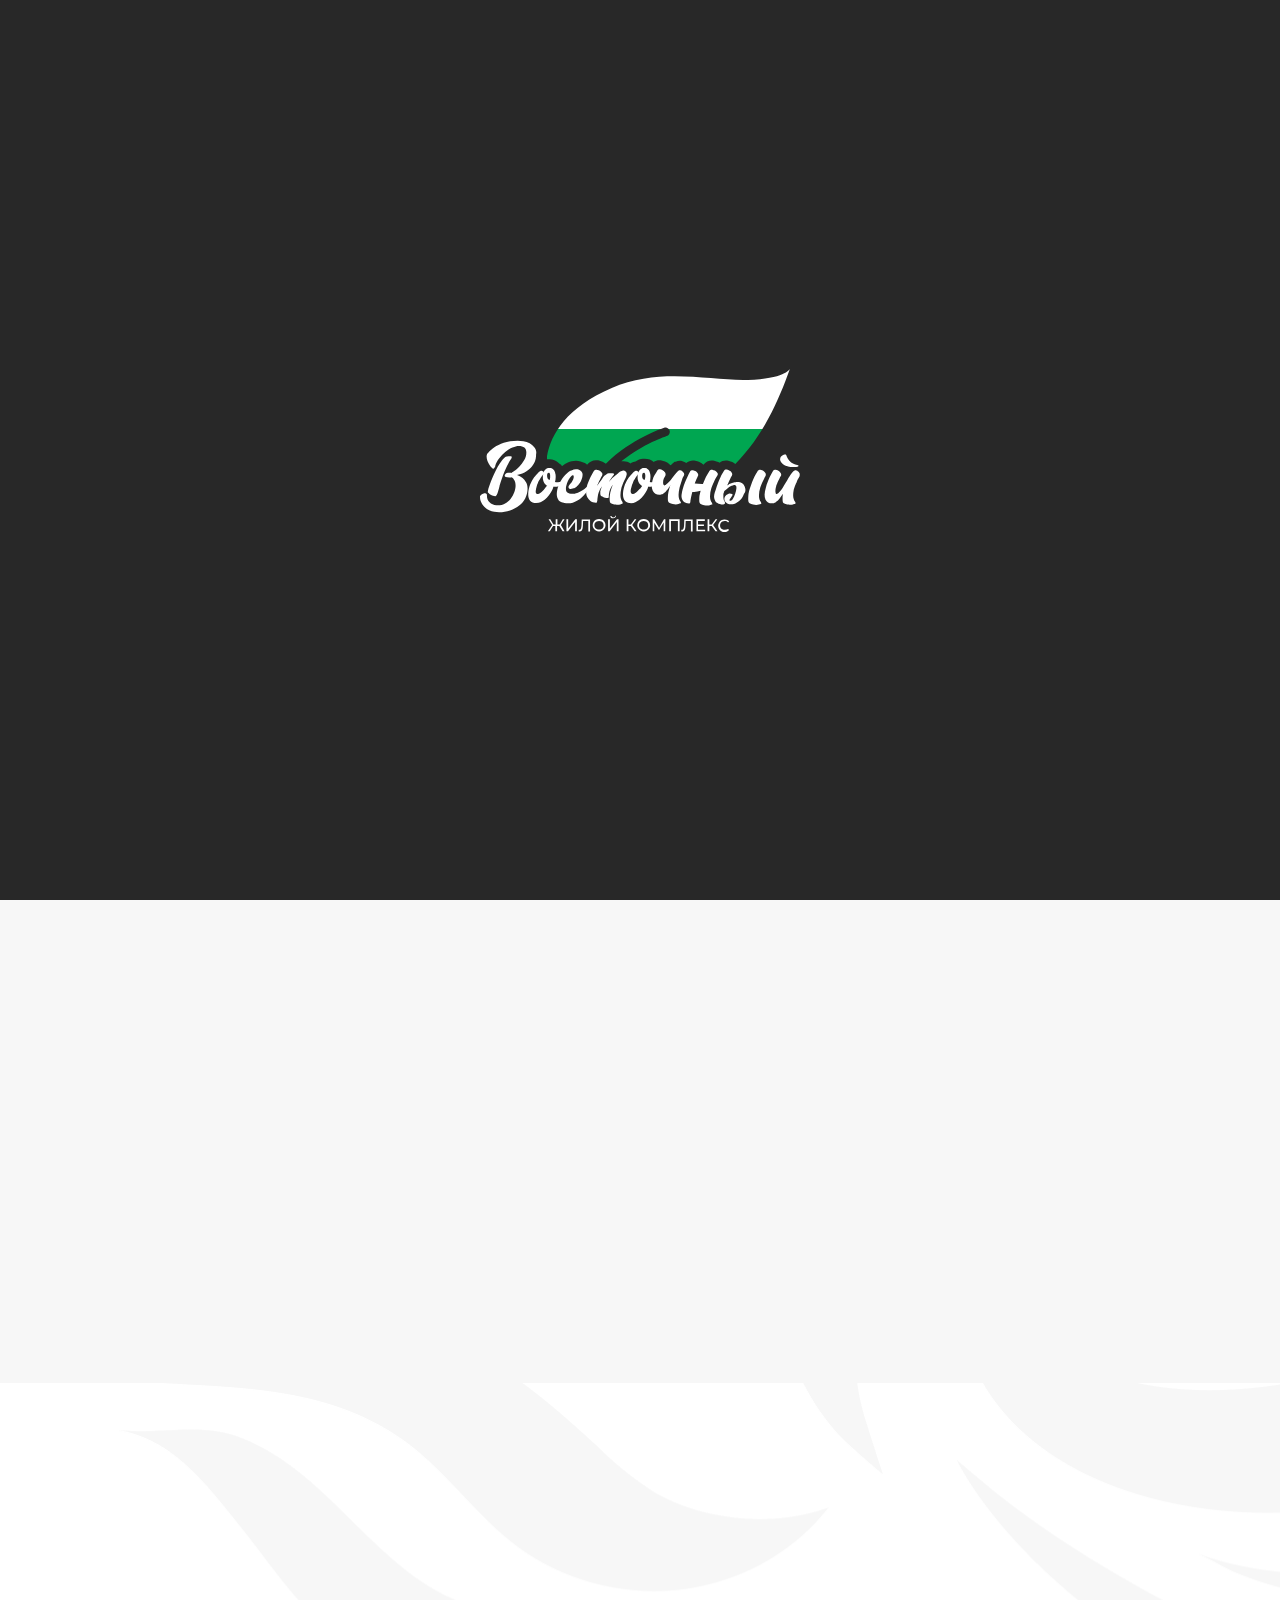
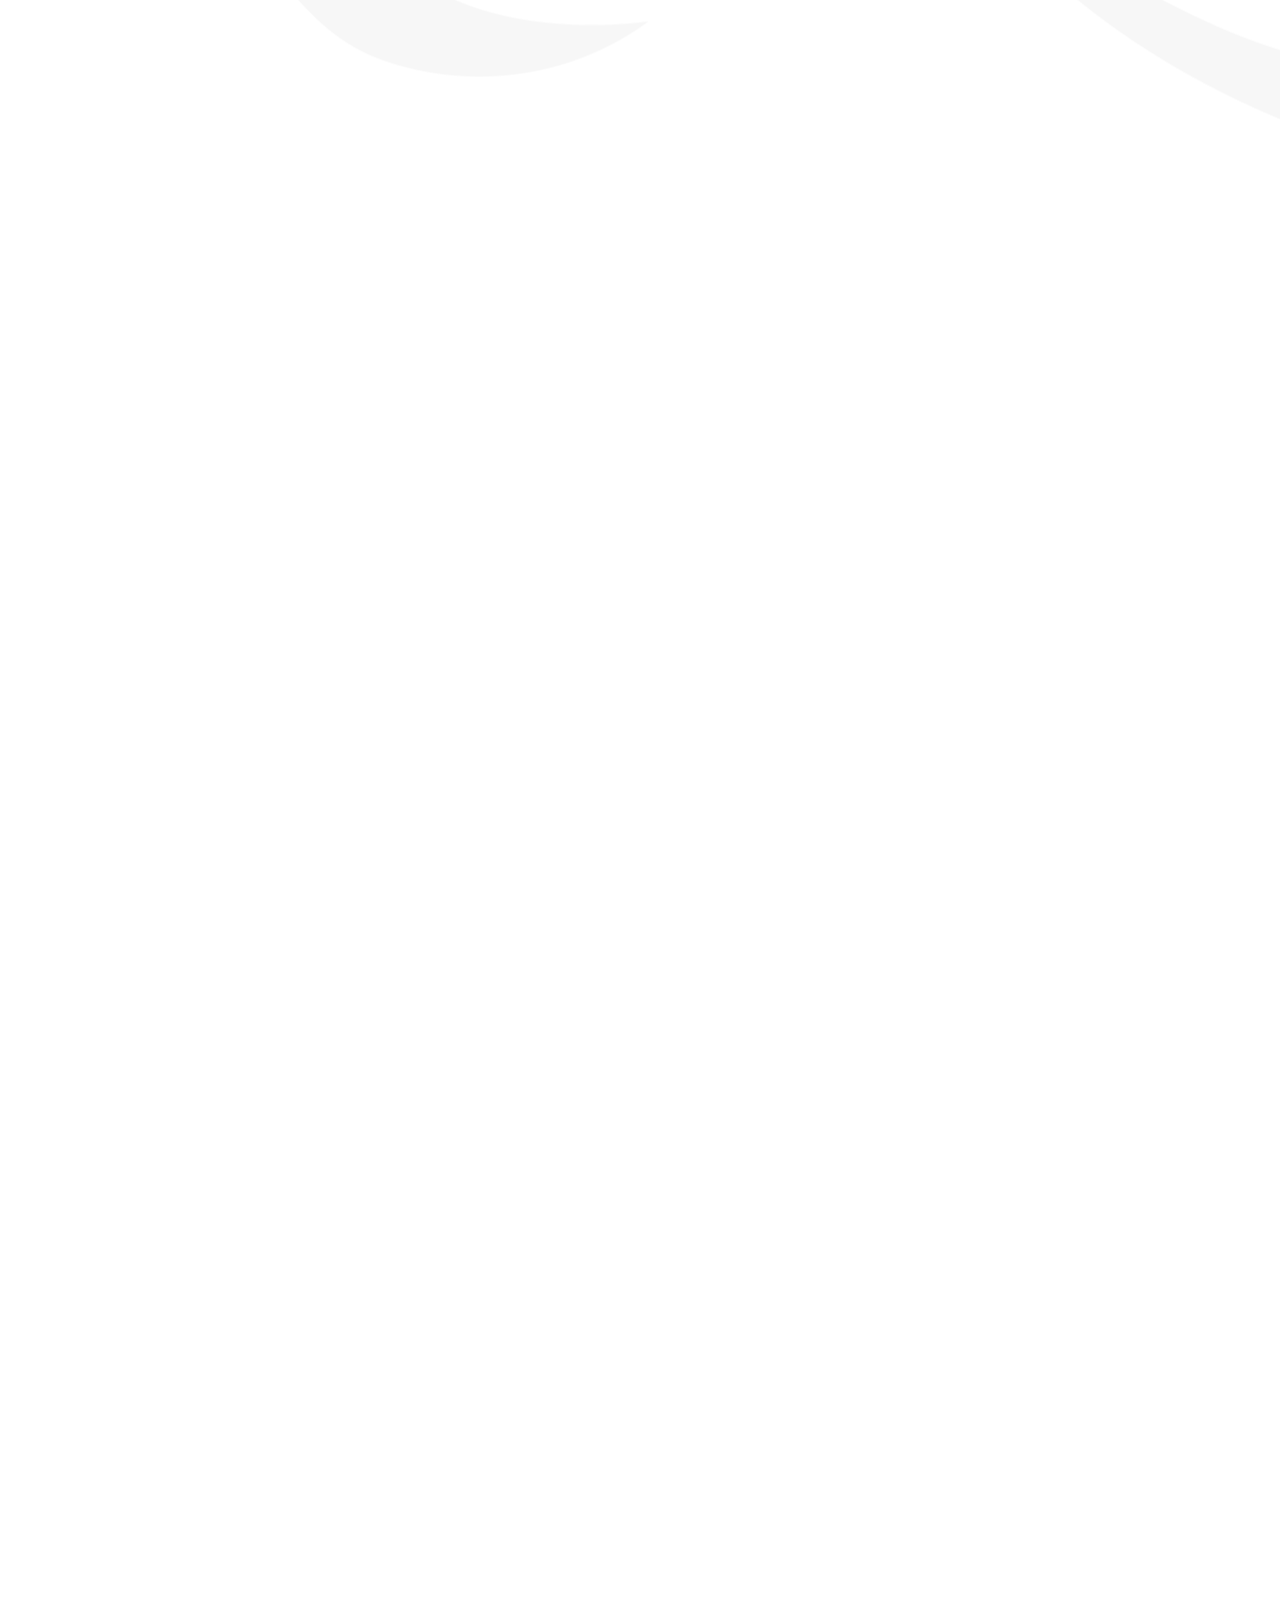
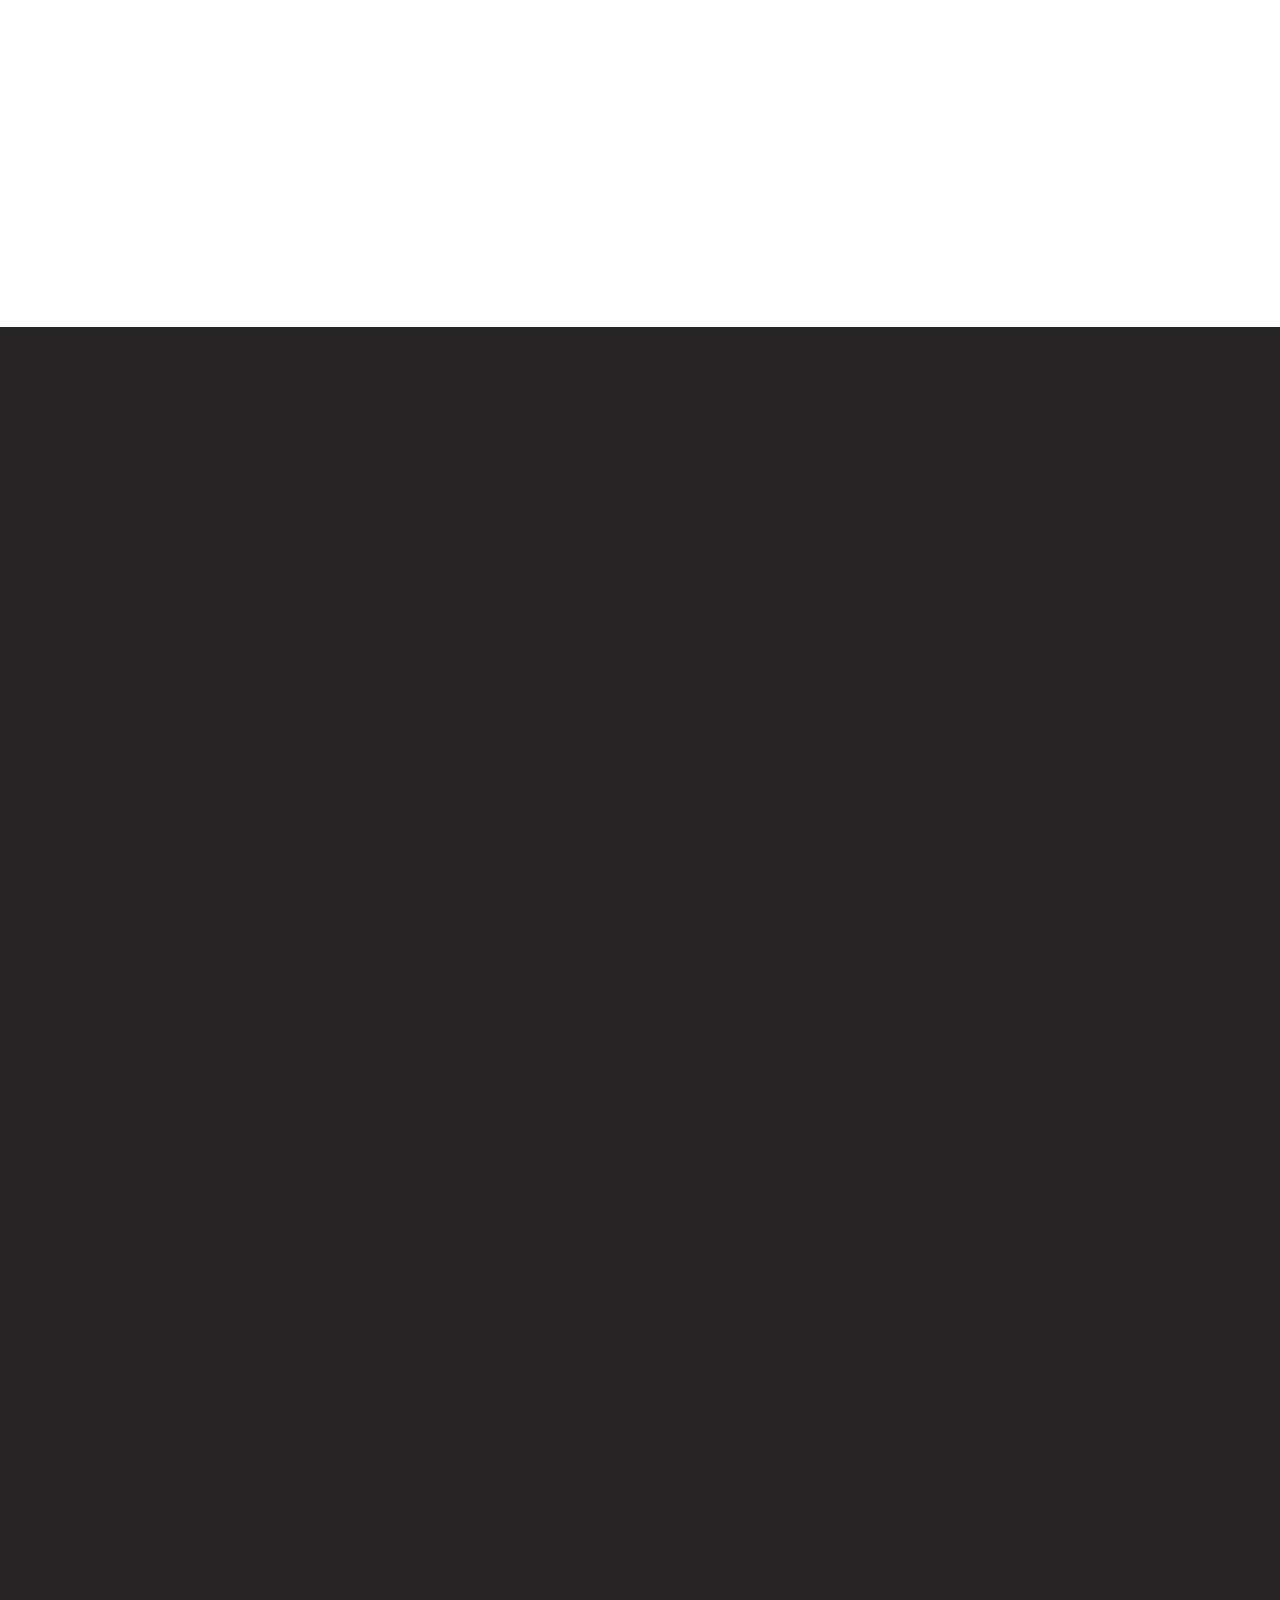
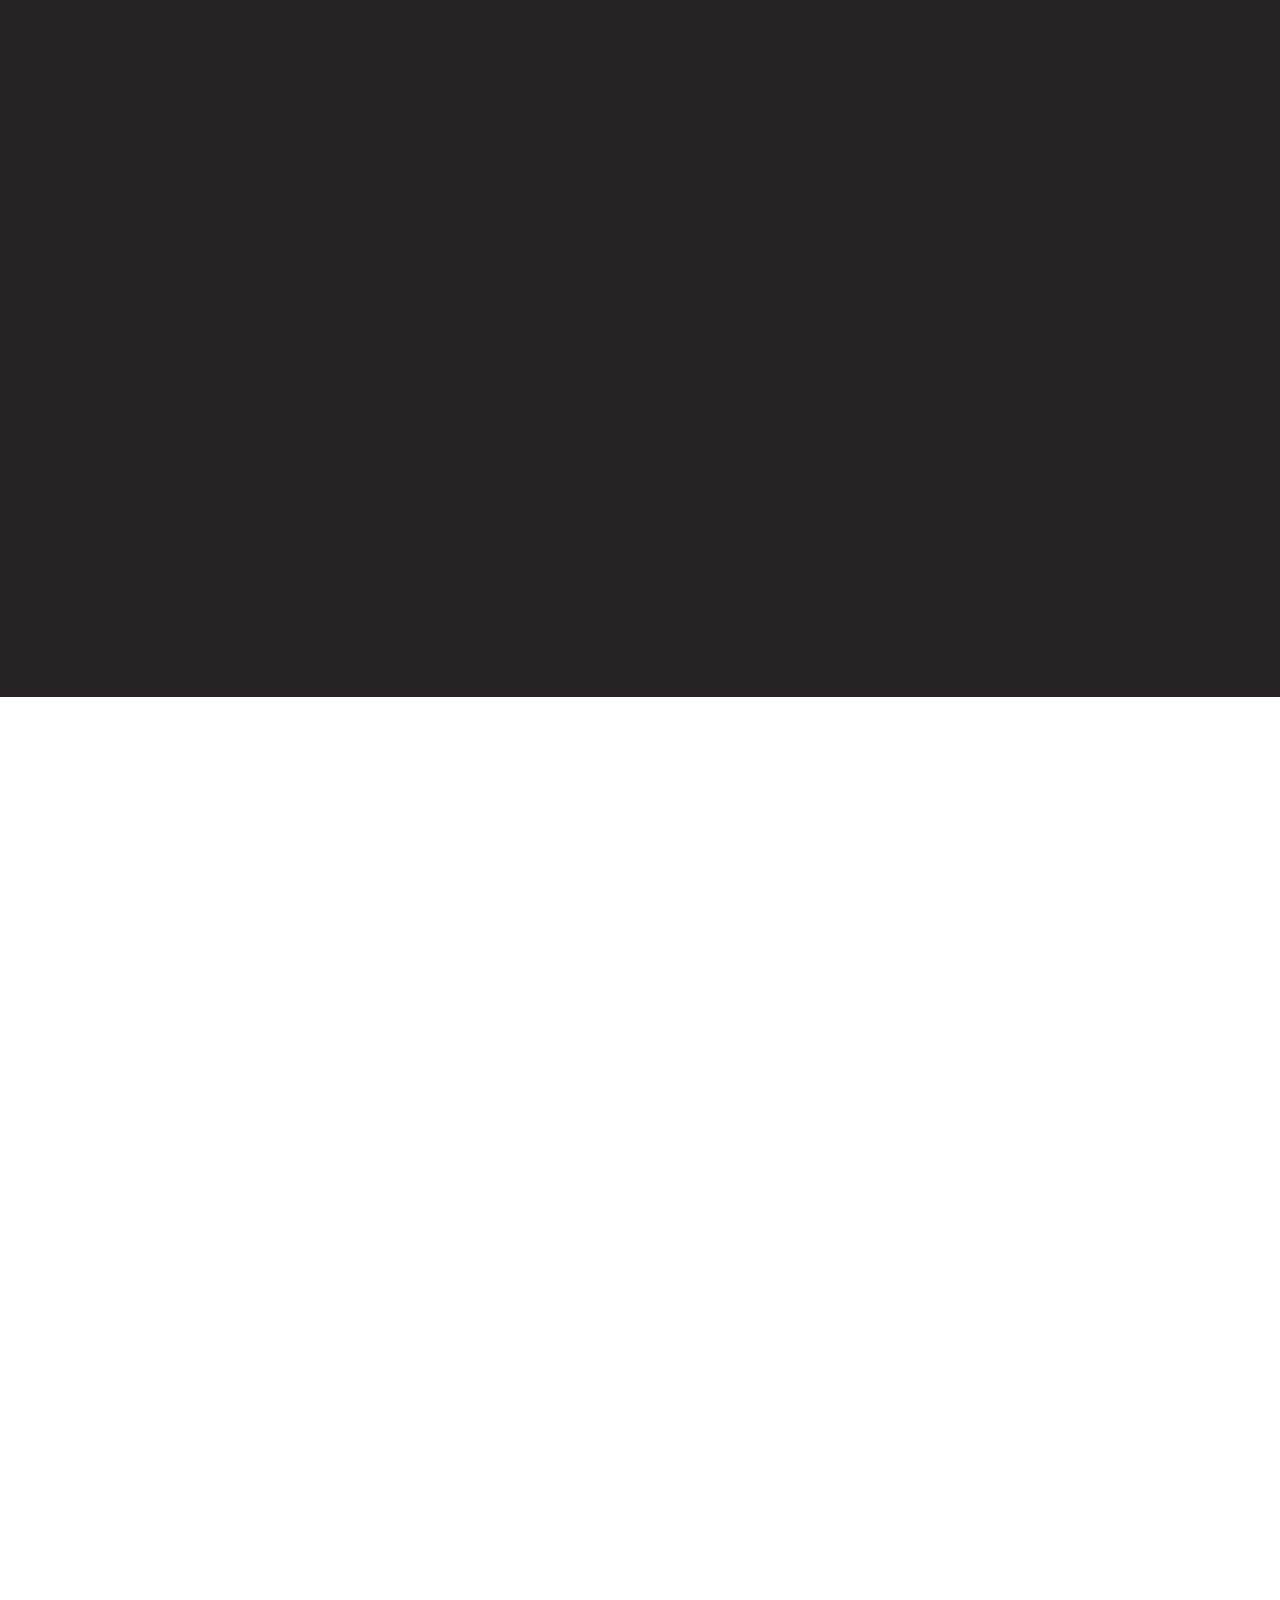
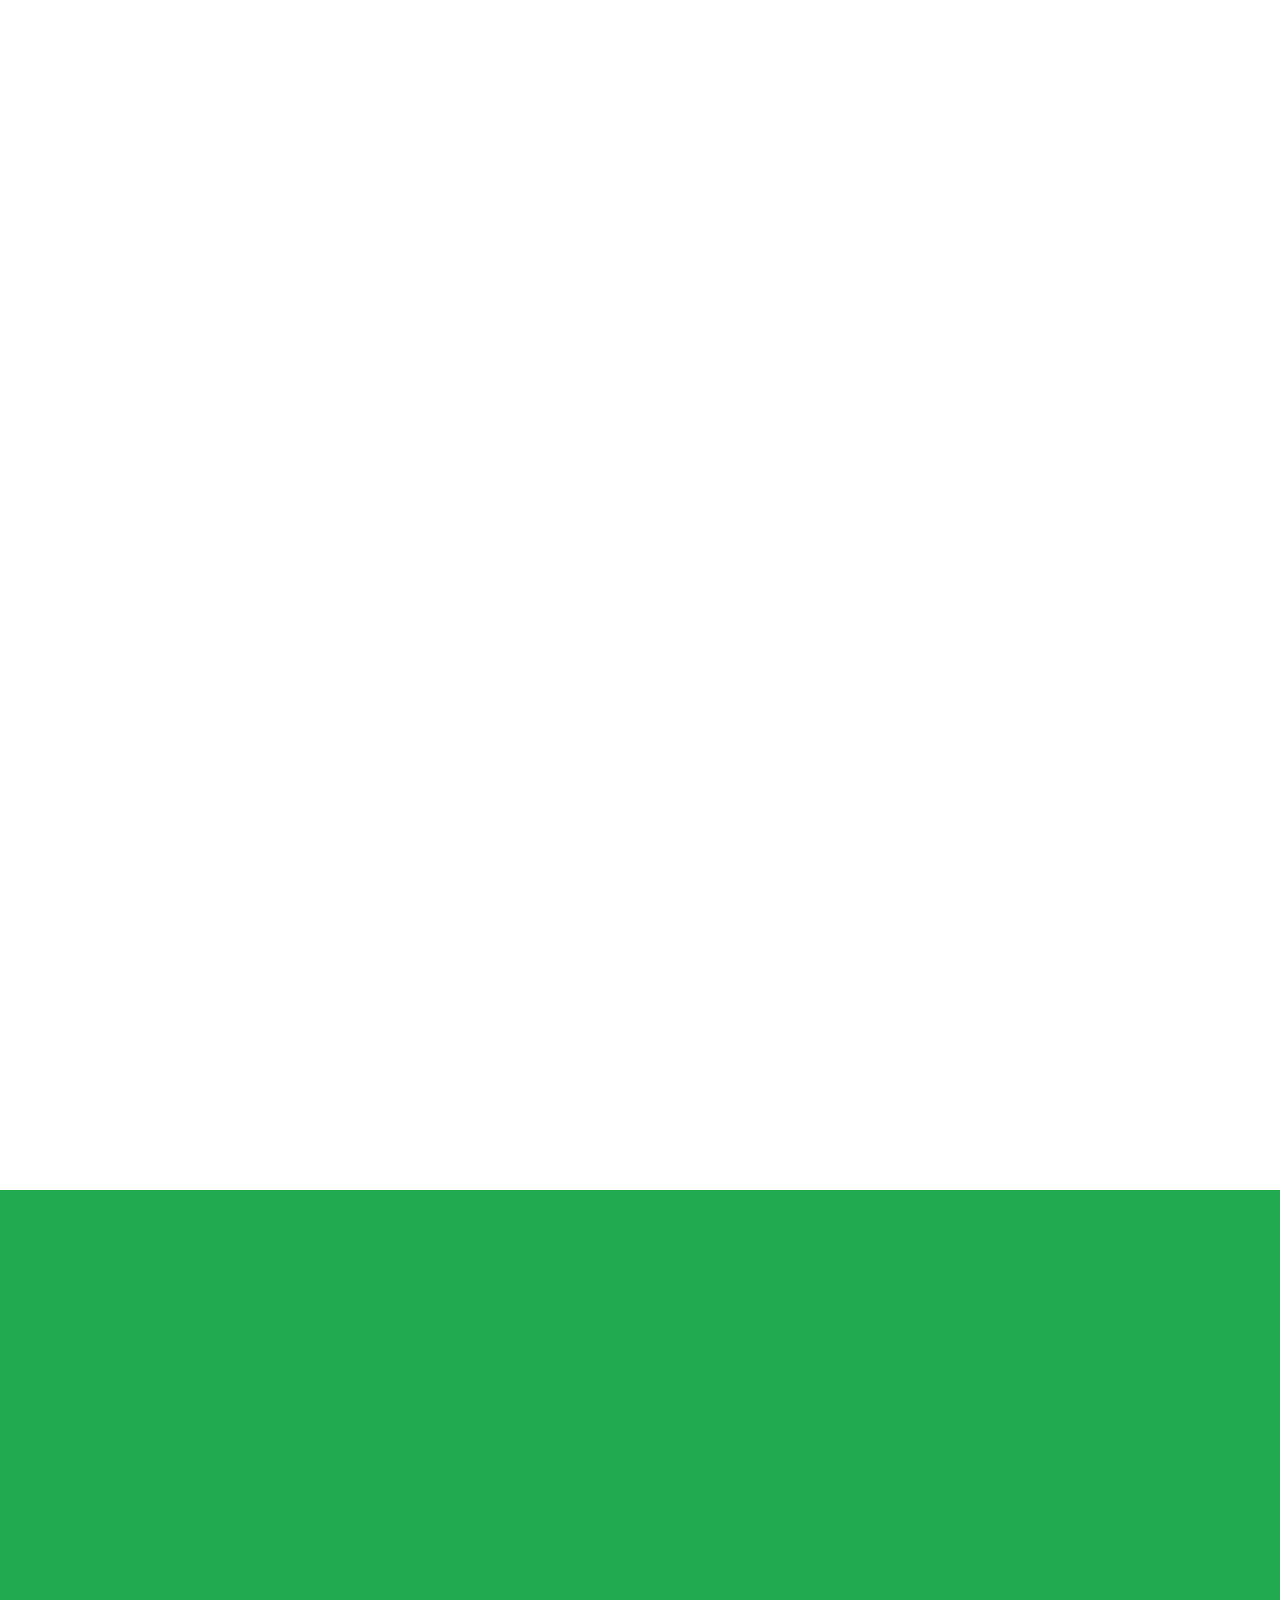
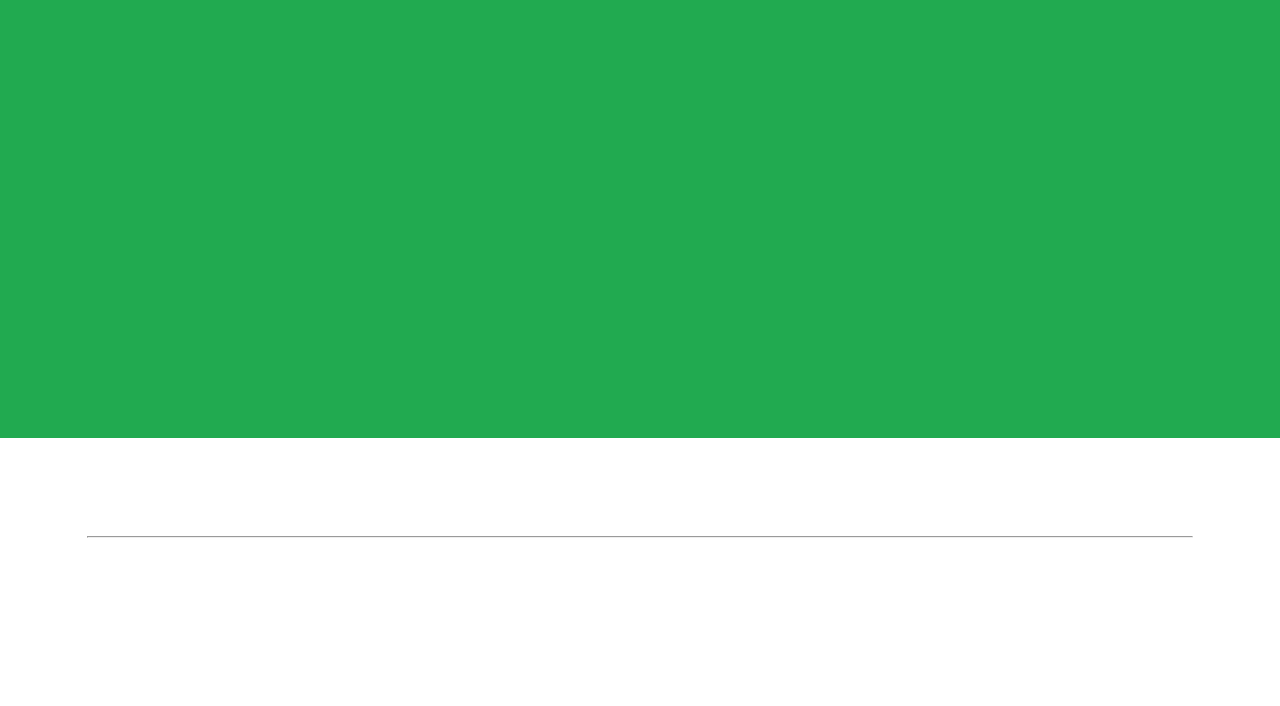
==== commit 0be2a437: "доб скрипты с я.метр и доки с пол, согл ЛД" ====
--- a/index.html
+++ b/index.html
@@ -5,6 +5,7 @@
     <meta charset="UTF-8">
     <meta http-equiv="X-UA-Compatible" content="IE=edge">
     <meta name="viewport" content="width=device-width, initial-scale=1.0">
+    <meta name="yandex-verification" content="c83f74be426cf136" />
     <title>ЖК Восточный</title>
     <link rel="shortcut icon" href="/favicon.ico" type="image/x-icon">
 
@@ -134,7 +135,7 @@
                     <img class="logo-white" src="/img/logo.svg" alt="">
                     <img class="logo-color inactive" src="/img/logo-color.svg" alt="">
                 </div>
-                <a href="tel:+7 (347) 200-89-91" class="header-tel">
+                <a href="tel:+73472008991" class="header-tel">
                     +7 (347) 200-89-91
                 </a>
             </div>
@@ -168,7 +169,7 @@
                 </div>
 
                 <div class="header-menu_img">
-                    <img src="/img/header_img.jpg" alt="">
+                    <img src="/img/header_img.webp" alt="">
                 </div>
             </div>
         </div>
@@ -201,7 +202,7 @@
                                 Выбери собственный дом с <br> участком земли по цене <br> однокомнатной квартиры
                             </span>
                         </div>
-                        <img src="/img/slide_img_1.png" alt="">
+                        <img src="/img/slide_img_1.webp" alt="">
                     </div>
                     <div class="slide">
                         <div class="slide-text_wrap wow animate__animated animate__fadeInLeft" data-wow-delay="2s">
@@ -212,7 +213,7 @@
                                 2023 года)
                             </span>
                         </div>
-                        <img src="/img/slide_img_2.png" alt="">
+                        <img src="/img/slide_img_2.webp" alt="">
                     </div>
                     <div class="slide">
                         <div class="slide-text_wrap wow animate__animated animate__fadeInLeft" data-wow-delay="2s">
@@ -222,7 +223,7 @@
                                 Быть на природе. Дышать <br> свежим воздухом. Купить для <br> жизни!
                             </span>
                         </div>
-                        <img src="/img/slide_img_3.png" alt="">
+                        <img src="/img/slide_img_3.webp" alt="">
                     </div>
                 </div>
 
@@ -258,13 +259,13 @@
             </div>
             <div class="about-top_right wow animate__animated animate__fadeInDown" data-wow-offset="150"
                 data-wow-delay="0.3s">
-                <img src="/img/about_home.png" alt="">
+                <img src="/img/about_home.webp" alt="">
             </div>
         </div>
         <div class="about-bottom about-wrapper">
             <div class="about-bottom_left wow animate__animated animate__fadeInUp" data-wow-offset="100"
                 data-wow-delay="0.3s">
-                <img src="/img/family.png" alt="">
+                <img src="/img/family.webp" alt="">
             </div>
             <div class="about-bottom_right wow animate__animated animate__fadeInRight" data-wow-offset="180"
                 data-wow-delay="0.3s">
@@ -329,12 +330,12 @@
                 </div>
                 <div class="form-right_block wow animate__animated animate__fadeInUp" data-wow-offset="150"
                     data-wow-delay="0.7s">
-                    <form action="" class="form-feedback" id="form-feedback-one">
+                    <form action="" class="form-feedback" id="form-feedback-one" onsubmit="ym(90225848,'reachGoal','firstFormSend'); return true;">
                         <input class="form-control" type="text" name="name" placeholder="Имя" required maxlength="30">
                         <input class="form-control" type="tel" name="tel" placeholder="Телефон" required>
                         <label class="form-checkbox" for="policy">
                             <input type="checkbox" name="policy" id="policy" required checked>
-                            <p>Согласие на обработку персональных данных</p>
+                            <p><a href="/Согласие_на_обработку_ЖК_Восточный.pdf" target="_blank">Согласие на обработку персональных данных</a></p>
                         </label>
                         <div class="btn-container" id="form-one_btn">
                             <div class="btn-front">
@@ -361,31 +362,31 @@
                 data-wow-offset="150" data-wow-delay="0.3s">
 
                 <div class="infra-item slide">
-                    <img src="/img/infra_slide1.png" alt="">
+                    <img src="/img/infra_slide1.webp" alt="">
                     <h3 class="wow animate__animated animate__fadeInRight" data-wow-offset="50" data-wow-delay="0.3s">
                         Закрытая территория</h3>
                 </div>
 
                 <div class="infra-item slide">
-                    <img src="/img/infra_slide2.png" alt="">
+                    <img src="/img/infra_slide2.webp" alt="">
                     <h3 class="wow animate__animated animate__fadeInRight" data-wow-offset="50" data-wow-delay="0.3s">
                         Места для отдыха</h3>
                 </div>
 
                 <div class="infra-item slide">
-                    <img src="/img/infra_slide3.png" alt="">
+                    <img src="/img/infra_slide3.webp" alt="">
                     <h3 class="wow animate__animated animate__fadeInRight" data-wow-offset="50" data-wow-delay="0.3s">
                         Детские площадки</h3>
                 </div>
 
                 <div class="infra-item slide">
-                    <img src="/img/infra_slide5.png" alt="">
+                    <img src="/img/infra_slide4.webp" alt="">
                     <h3 class="wow animate__animated animate__fadeInRight" data-wow-offset="50" data-wow-delay="0.3s">
                         Сети электроснабжения</h3>
                 </div>
 
                 <div class="infra-item slide">
-                    <img src="/img/infra_slide6.png" alt="">
+                    <img src="/img/infra_slide5.webp" alt="">
                     <h3 class="wow animate__animated animate__fadeInRight" data-wow-offset="50" data-wow-delay="0.3s">
                         Автономное водоснабжение</h3>
                 </div>
@@ -406,7 +407,7 @@
                 <div class="projects-left_block wow animate__animated animate__fadeInLeft" data-wow-offset="150"
                     data-wow-delay="0.3s">
 
-                    <a href="#" data-slide="1">
+                    <a data-slide="1">
                         <div class="projects-item active">
                             <div class="project-square">
                                 52 м<sup>2</sup>
@@ -418,7 +419,7 @@
                     </a>
 
 
-                    <a data-slide="2">
+                    <a data-slide="4">
                         <div class="projects-item wow animate__animated animate__fadeInLeft" data-wow-offset="150"
                             data-wow-delay="0.4s">
                             <div class="project-square">
@@ -430,7 +431,7 @@
                         </div>
                     </a>
 
-                    <a href="#" data-slide="3">
+                    <a data-slide="6">
                         <div class="projects-item wow animate__animated animate__fadeInLeft" data-wow-offset="150"
                             data-wow-delay="0.5s">
                             <div class="project-square">
@@ -442,7 +443,7 @@
                         </div>
                     </a>
 
-                    <a href="#" data-slide="4">
+                    <a data-slide="9">
                         <div class="projects-item wow animate__animated animate__fadeInLeft" data-wow-offset="150"
                             data-wow-delay="0.6s">
                             <div class="project-square">
@@ -458,16 +459,45 @@
                 <div class="projects-right_block wow animate__animated animate__fadeInUp" data-wow-offset="150"
                     data-wow-delay="0.3s">
                     <div class="slider-projects">
-                        <div class="slide">
-                            <img src="/img/slide_projects1.png" alt="">
-                        </div>
-
-                        <div class="slide">
-                            <img src="/img/slide_projects2.png" alt="">
-                        </div>
-
-                        <div class="slide">
-                            <img src="/img/slide_projects3.png" alt="">
+                        <!-- Планировка 52 -->
+                        <div class="slide" id="slide-1">
+                            <img src="/img/project_52_prev.webp" alt="">
+                        </div>
+                        <div class="slide" id="slide-2">
+                            <img src="/img/project_52_1.webp" alt="">
+                        </div>
+                        <div class="slide" id="slide-3">
+                            <img src="/img/project_52_2.webp" alt="">
+                        </div>
+
+                        <!-- Планировка 62 -->
+                        <div class="slide" id="slide-4">
+                            <img src="/img/project_65_prev.webp" alt="">
+                        </div>
+                        <div class="slide" id="slide-5">
+                            <img src="/img/project_65_1.webp" alt="">
+                        </div>
+
+                        <!-- Планировка 100 -->
+                        <div class="slide" id="slide-6">
+                            <img src="/img/project_100_prev.webp" alt="">
+                        </div>
+                        <div class="slide" id="slide-7">
+                            <img src="/img/project_100_1.webp" alt="">
+                        </div>
+                        <div class="slide" id="slide-8">
+                            <img src="/img/project_100_2.webp" alt="">
+                        </div>
+
+                        <!-- Планировка 109 -->
+                        <div class="slide" id="slide-9">
+                            <img src="/img/project_109_prev.webp" alt="">
+                        </div>
+                        <div class="slide" id="slide-10">
+                            <img src="/img/project_109_1.webp" alt="">
+                        </div>
+                        <div class="slide" id="slide-11">
+                            <img src="/img/project_109_2.webp" alt="">
                         </div>
                     </div>
                 </div>
@@ -558,7 +588,7 @@
                 <a class="noncursor">
                     <foreignObject x="904" y="857" width="361" height="90">
                         <div class="text">
-                            <p>Фундамент из забивных железобетонных свай с монолитным ростверком</p>
+                            <p>Фундамент из буронабивных свай с монолитным ростверком</p>
                         </div>
                     </foreignObject>
                     <foreignObject x="884" y="837" width="40" height="40">
@@ -583,7 +613,7 @@
                     </foreignObject>
                 </a>
             </svg>
-            <img src="/img/how_build.jpg" alt="">
+            <img src="/img/how_build.webp" alt="">
 
         </div>
 
@@ -624,12 +654,12 @@
                 </div>
                 <div class="form-right_block wow animate__animated animate__fadeInUp" data-wow-offset="150"
                     data-wow-delay="0.7s">
-                    <form action="" class="form-feedback" id="form-feedback-two">
+                    <form action="" class="form-feedback" id="form-feedback-two" onsubmit="ym(90225848,'reachGoal','SecondFormSend'); return true;">
                         <input class="form-control" type="text" name="name" placeholder="Имя" required maxlength="30">
                         <input class="form-control" type="tel" name="tel" placeholder="Телефон" required>
                         <label class="form-checkbox" for="policy">
                             <input type="checkbox" name="policy" id="policy" required checked>
-                            <p>Согласие на обработку персональных данных</p>
+                            <p><a href="/Согласие_на_обработку_ЖК_Восточный.pdf" target="_blank">Согласие на обработку персональных данных</a></p>
                         </label>
                         <div class="btn-container" id="form-two_btn">
                             <div class="btn-front">
@@ -659,10 +689,10 @@
                     </div>
 
                     <div class="cards-item_img">
-                        <img src="/img/card_one.jpg" alt="">
+                        <img src="/img/card_one.webp" alt="">
                     </div>
                     <div class="more-btn">Подробнее</div>
-                    
+
                     <div class="card_modal">
                         <div class="card_modal-wrapper">
                             <div class="card_modal-content">
@@ -676,7 +706,8 @@
                                     <li>Тёплый пол на 1 этаже</li>
                                     <li>Полусухая стяжка пола толщиной 70 мм</li>
                                     <li>Колодец под воду</li>
-                                    <li>Ввод водоснабжения в дом (без разводки, без автономной системы водоснабжения)</li>
+                                    <li>Ввод водоснабжения в дом (без разводки, без автономной системы водоснабжения)
+                                    </li>
                                     <li>Шамбо</li>
                                     <li>Черновая межэтажная лестницам (если дом 2 этажа)</li>
                                     <li>Стены без штукатурки</li>
@@ -696,7 +727,7 @@
                     </div>
 
                     <div class="cards-item_img">
-                        <img src="/img/card_two.jpg" alt="">
+                        <img src="/img/card_two.webp" alt="">
                     </div>
                     <div class="more-btn">Подробнее</div>
 
@@ -711,7 +742,8 @@
                                     <li>Оконные и дверные откосы из ПВХ панелей</li>
                                     <li>Чистовая межэтажная лестница</li>
                                     <li>Установка радиаторов отопления во всех комнатах</li>
-                                    <li>Разводка электричества во всех комнатах, без установки выключателей, светильников, розеток</li>
+                                    <li>Разводка электричества во всех комнатах, без установки выключателей,
+                                        светильников, розеток</li>
                                     <li>Разводка водоснабжения и канализации</li>
                                 </ul>
                             </div>
@@ -727,7 +759,7 @@
                     </div>
 
                     <div class="cards-item_img">
-                        <img src="/img/card_three.jpg" alt="">
+                        <img src="/img/card_three.webp" alt="">
                     </div>
                     <div class="more-btn">Подробнее</div>
 
@@ -737,12 +769,15 @@
                                 <div class="modal-close" id="cardModalClose"></div>
                                 <h3>Дополнительно к получистовой</h3>
                                 <ul>
-                                    <li>Ламинат 32 класс на полу в кладовой, спальне, кухне-гостиной, детской комнате, холле</li>
-                                    <li>Обои под покраску флизелиновые во всех комнатах за исключением ванной комнаты и санузла</li>
+                                    <li>Ламинат 32 класс на полу в кладовой, спальне, кухне-гостиной, детской комнате,
+                                        холле</li>
+                                    <li>Обои под покраску флизелиновые во всех комнатах за исключением ванной комнаты и
+                                        санузла</li>
                                     <li>Керамогранит на полу в тамбуре, санузле и ванной комнате</li>
                                     <li>Керамическая плитка на стенах в санузле и ванной комнате</li>
                                     <li>Унитаз, раковина керамическая, стальная ванна в санузле и ванной комнате</li>
-                                    <li>Водонагреватель на кухне (электрическая плита приобретается и монтируется собственником ИЖД)</li>
+                                    <li>Водонагреватель на кухне (электрическая плита приобретается и монтируется
+                                        собственником ИЖД)</li>
                                     <li>Мойка стальная эмалированная в кухне-гостиной</li>
                                     <li>Глухие межкомнатные двери 80*200 с замком</li>
                                     <li>Розетки, выключатели, эл. патрон с лампочкой</li>
@@ -769,47 +804,47 @@
                 data-wow-delay="0.3s">
 
                 <div class=" equipment-block_left">
-                <img class="equipment-img" src="/img/eq1.jpg" alt="">
-                <img class="equipment-img" src="/img/eq2.jpg" alt="">
-                <img class="equipment-img" src="/img/eq3.jpg" alt="">
-                <img class="equipment-img" src="/img/eq4.jpg" alt="">
-                <img class="equipment-img" src="/img/eq5.jpg" alt="">
-                <img class="equipment-img" src="/img/eq6.jpg" alt="">
-            </div>
-
-            <div class="equipment-block_right">
-                <div class="equipment-items">
-
-                    <div class="equipment-item">
-                        <p>Электрический котел, разводка отопления, радиаторы</p>
-                    </div>
-
-                    <div class="equipment-item">
-                        <p>Стяжка, система «теплый пол» на первом этаже</p>
-                    </div>
-
-                    <div class="equipment-item">
-                        <p>Отмостка, откосы, отливы</p>
-                    </div>
-
-                    <div class="equipment-item">
-                        <p>Скважина под воду, насос водоснабжения</p>
-                    </div>
-
-                    <div class="equipment-item">
-                        <p>Локальная канализация (шамбо)</p>
-                    </div>
-
-                    <div class="equipment-item">
-                        <p>Электрический счетчик</p>
-                    </div>
-
-                </div>
-            </div>
-
-        </div>
-
-    </div>
+                    <img class="equipment-img" src="/img/eq1.webp" alt="">
+                    <img class="equipment-img" src="/img/eq2.webp" alt="">
+                    <img class="equipment-img" src="/img/eq3.webp" alt="">
+                    <img class="equipment-img" src="/img/eq4.webp" alt="">
+                    <img class="equipment-img" src="/img/eq5.jpg" alt="">
+                    <img class="equipment-img" src="/img/eq6.webp" alt="">
+                </div>
+
+                <div class="equipment-block_right">
+                    <div class="equipment-items">
+
+                        <div class="equipment-item">
+                            <p>Электрический котел, разводка отопления, радиаторы</p>
+                        </div>
+
+                        <div class="equipment-item">
+                            <p>Стяжка, система «теплый пол» на первом этаже</p>
+                        </div>
+
+                        <div class="equipment-item">
+                            <p>Отмостка, откосы, отливы</p>
+                        </div>
+
+                        <div class="equipment-item">
+                            <p>Скважина под воду, насос водоснабжения</p>
+                        </div>
+
+                        <div class="equipment-item">
+                            <p>Локальная канализация (шамбо)</p>
+                        </div>
+
+                        <div class="equipment-item">
+                            <p>Электрический счетчик</p>
+                        </div>
+
+                    </div>
+                </div>
+
+            </div>
+
+        </div>
     </div>
 
     <div class="contacts" id="contacts">
@@ -847,8 +882,8 @@
                             data-wow-offset="230" data-wow-delay="0.35s">
                             <span>Офис продаж</span>
                             <p>г.Уфа, ул Достоевского 68</p>
-                            <p><a href="tel:+7 (347) 200-89-91">+7 (347) 200-89-91</a></p>
-                            <p><a href="mailto:vostochnyyufa@mail.ru">sales@uralsgroup.ru</a></p>
+                            <p><a class="bottom-tel" href="tel:+73472008991">+7 (347) 200-89-91</a></p>
+                            <p><a href="mailto:office@uralsgroup.ru">office@uralsgroup.ru</a></p>
                         </div>
 
                         <div class="contacts-information_item wow animate__animated animate__fadeInUp"
@@ -866,7 +901,7 @@
                         data-wow-delay="0.35s">заказать звонок</h2>
 
                     <form action="" class="form-feedback_contacts wow animate__animated animate__fadeInRight"
-                        data-wow-offset="230" data-wow-delay="0.35s">
+                        data-wow-offset="230" data-wow-delay="0.35s" onsubmit="ym(90225848,'reachGoal','contactsFormSend'); return true;">
                         <input class="form-control_contacts" type="text" name="name" placeholder="Имя" required
                             maxlength="30">
                         <input class="form-control_contacts" type="tel" name="tel" placeholder="Телефон" required>
@@ -874,7 +909,7 @@
                             rows="1"></textarea>
                         <label class="form-checkbox_contacts" for="policy">
                             <input type="checkbox" name="policy" id="policy" required checked>
-                            <p>Согласие на обработку персональных данных</p>
+                            <p><a href="/Согласие_на_обработку_ЖК_Восточный.pdf" target="_blank">Согласие на обработку персональных данных</a></p>
                         </label>
                         <div class="contacts_btn-container">
                             <div class="contacts_btn-front">
@@ -897,8 +932,8 @@
         <div class="footer-container wow animate__animated animate__fadeInRight" data-wow-offset="100"
             data-wow-delay="0.3s">
             <div class="footer_logo"><a href="">ЖК Восточный, 2022</a></div>
-            <div class="footer_policy"><a href="">Политика конфиденциальности</a></div>
-            <div class="footer_personal-data"><a href="">Согласие на обработку персональных данных</a></div>
+            <div class="footer_policy"><a href="/политика конфиденциальности ЖК восточный.docx" target="_blank">Политика конфиденциальности</a></div>
+            <div class="footer_personal-data"><a href="/Согласие_на_обработку_ЖК_Восточный.pdf" target="_blank">Согласие на обработку персональных данных</a></div>
             <div class="footer_bznbs"><a href="">Дизайн и разработка — <b>BEZNEBES</b></a></div>
         </div>
         <hr>
@@ -919,12 +954,12 @@
                     <h2 class="caption">заказать звонок</h2>
                     <p>Мы вам перезвоним и подробно ответим на все ваши вопросы</p>
                 </div>
-                <form action="" class="form-feedback" id="form-modal">
+                <form action="" class="form-feedback" id="form-modal" onsubmit="ym(90225848,'reachGoal','modalFormSend'); return true;">
                     <input class="form-control" type="text" name="name" placeholder="Имя" required maxlength="30">
                     <input class="form-control" type="tel" name="tel" placeholder="Телефон" required>
                     <label class="form-checkbox" for="policy">
                         <input type="checkbox" name="policy" id="policy" required checked>
-                        <p>Согласие на обработку персональных данных</p>
+                        <p><a href="/Согласие_на_обработку_ЖК_Восточный.pdf" target="_blank">Согласие на обработку персональных данных</a></p>
                     </label>
                     <div class="btn-container" id="form-modal_btn">
                         <div class="btn-front">
@@ -964,9 +999,7 @@
             webvisor: true
         });
     </script>
-    <noscript>
-        <div><img src="https://mc.yandex.ru/watch/90225848" style="position:absolute; left:-9999px;" alt="" /></div>
-    </noscript>
+    <noscript><div><img src="https://mc.yandex.ru/watch/90225848" style="position:absolute; left:-9999px;" alt="" /></div></noscript>
     <!-- /Yandex.Metrika counter -->
 
     <script type="text/javascript">
--- a/CSS/style.css
+++ b/CSS/style.css
@@ -787,7 +787,7 @@
 }
 
 .form {
-  background-image: url(/img/form_background.png);
+  background-image: url(/img/form_background.webp);
   background-repeat: no-repeat;
 }
 
@@ -1145,6 +1145,10 @@
   max-width: 950px;
 }
 
+.slider-projects .slide img {
+  width: 100%;
+}
+
 .slider-projects .slick-list {
   width: 50vw;
 }
@@ -1236,7 +1240,7 @@
 }
 
 .svg-build_mobile-img {
-  background-image: url(/img/svg-build_mobile.jpg);
+  background-image: url(/img/svg-build_mobile.webp);
   width: 100vw;
   height: 95vh;
   background-position-x: 60%;
@@ -1542,7 +1546,7 @@
     150px + (237 - 150) * ((100vw - 1440px) / (1920 - 1440))
   );
   padding-left: calc(100px + (151 - 100) * ((100vw - 1440px) / (1920 - 1440)));
-  background: url(/img/photo_contacts.jpg) no-repeat;
+  background: url(/img/photo_contacts.webp) no-repeat;
   background-size: cover;
   width: 100%;
   min-width: 50vw;
@@ -1836,7 +1840,7 @@
 }
 
 .modal-img {
-  background: url(/img/img_modal_form.jpg) center no-repeat;
+  background: url(/img/img_modal_form.webp) center no-repeat;
   background-size: cover;
   padding: 75px 98px;
 }
@@ -1950,4 +1954,4 @@
   color: #ffffff;
   font-size: calc(24px + (28 - 24) * ((100vw - 1440px) / (1920 - 1440)));
   line-height: 1.6;
-}+}
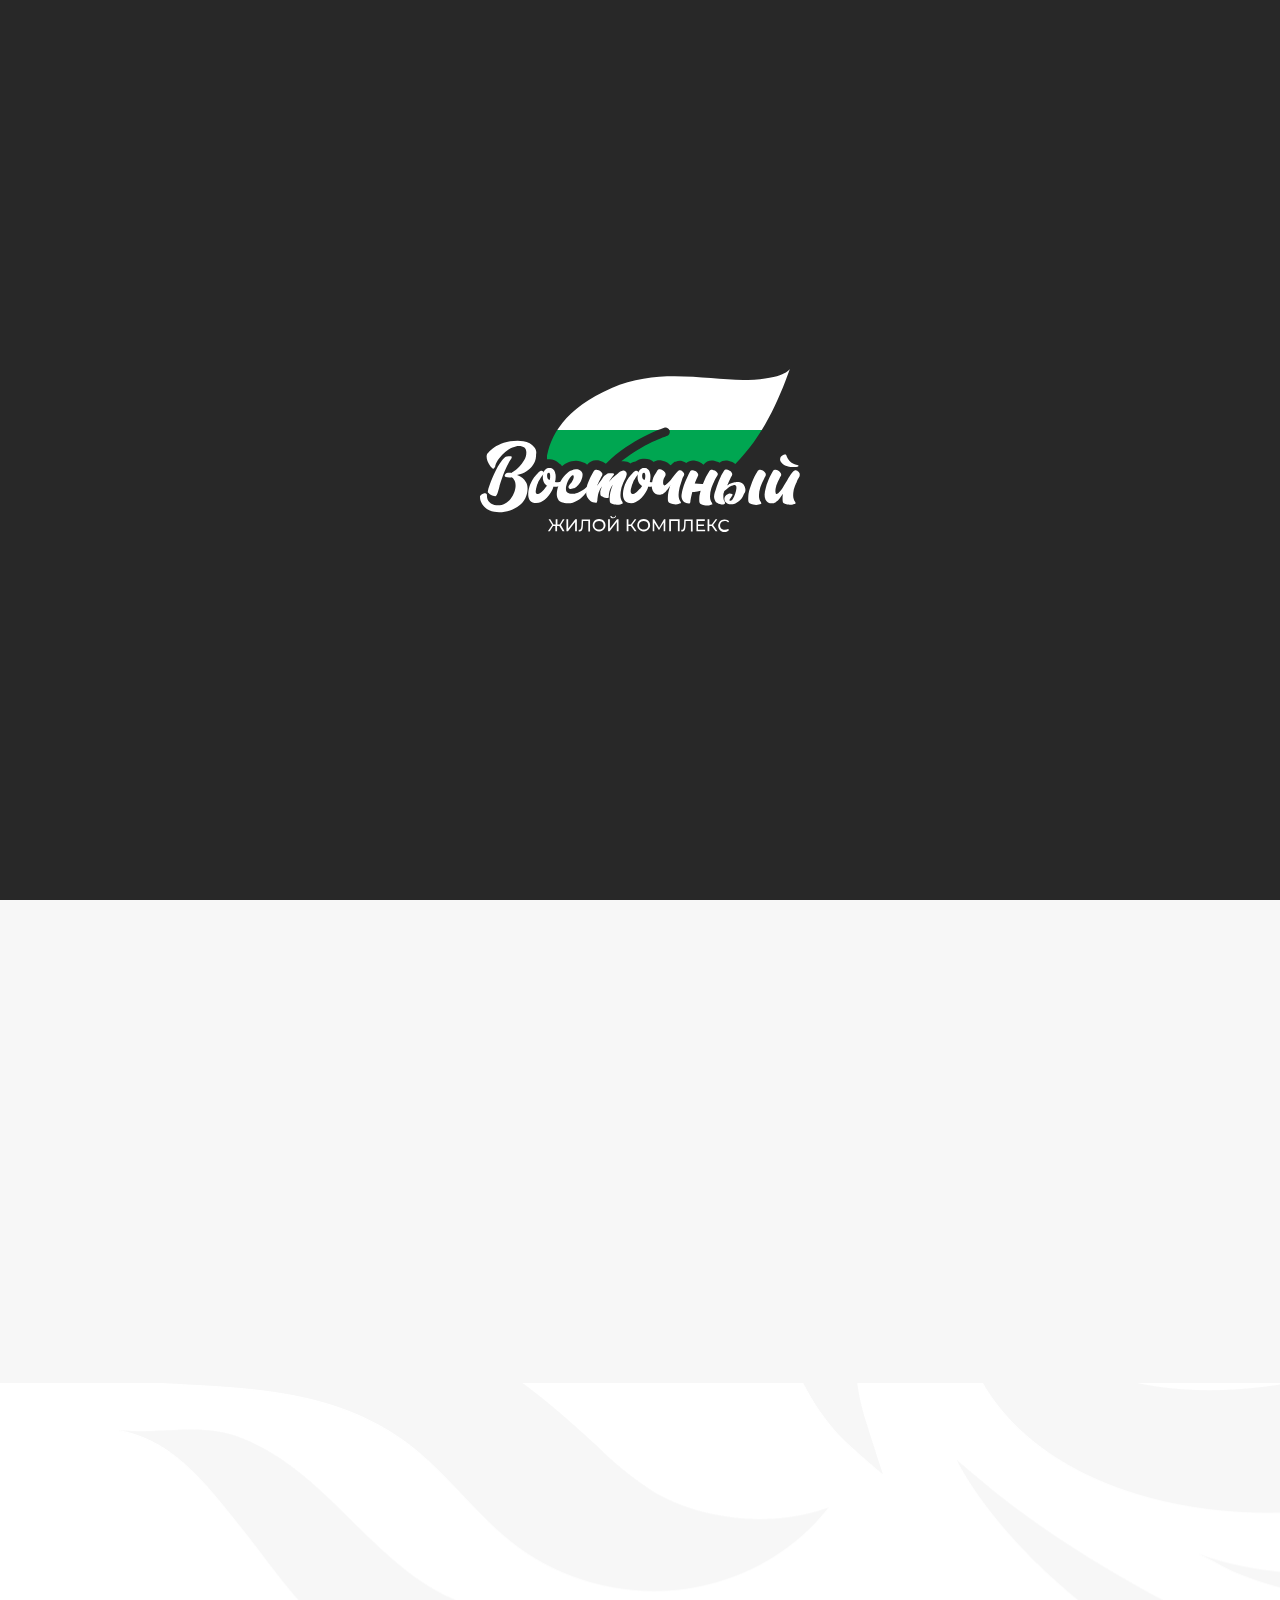
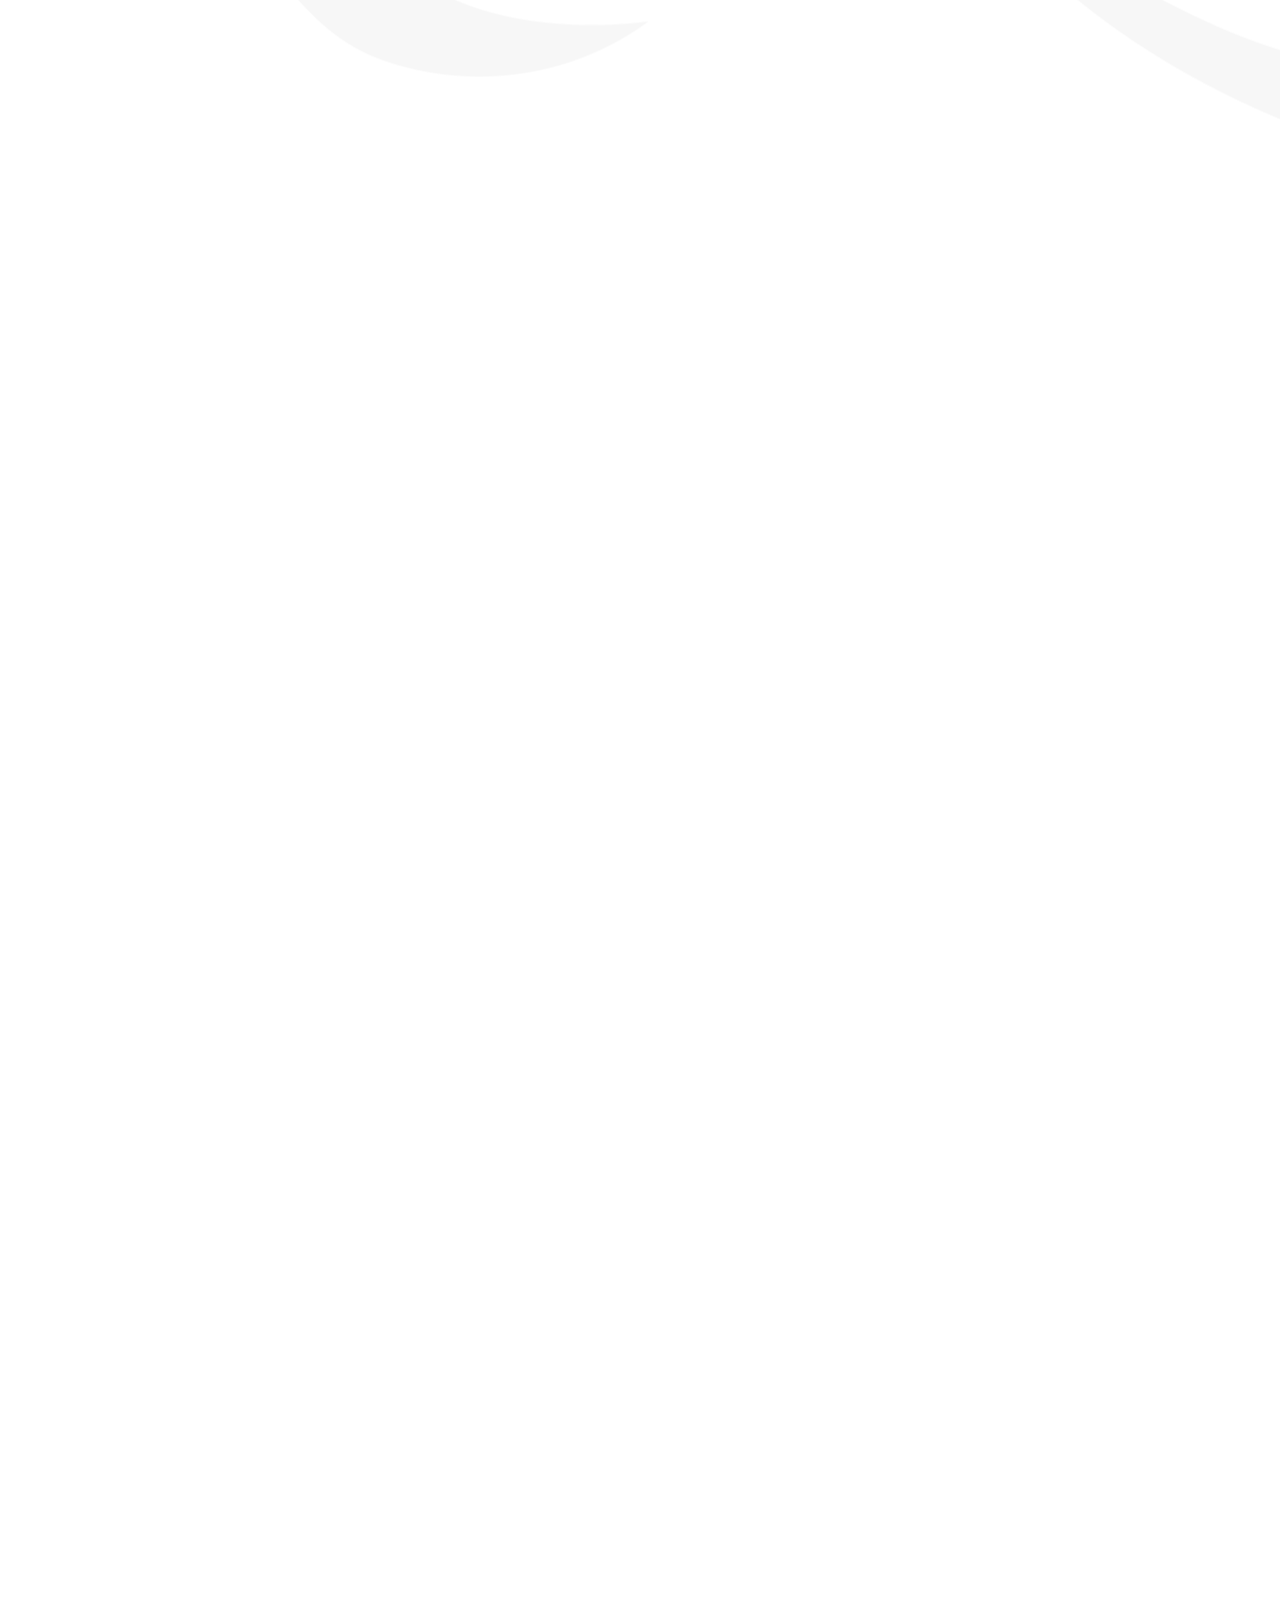
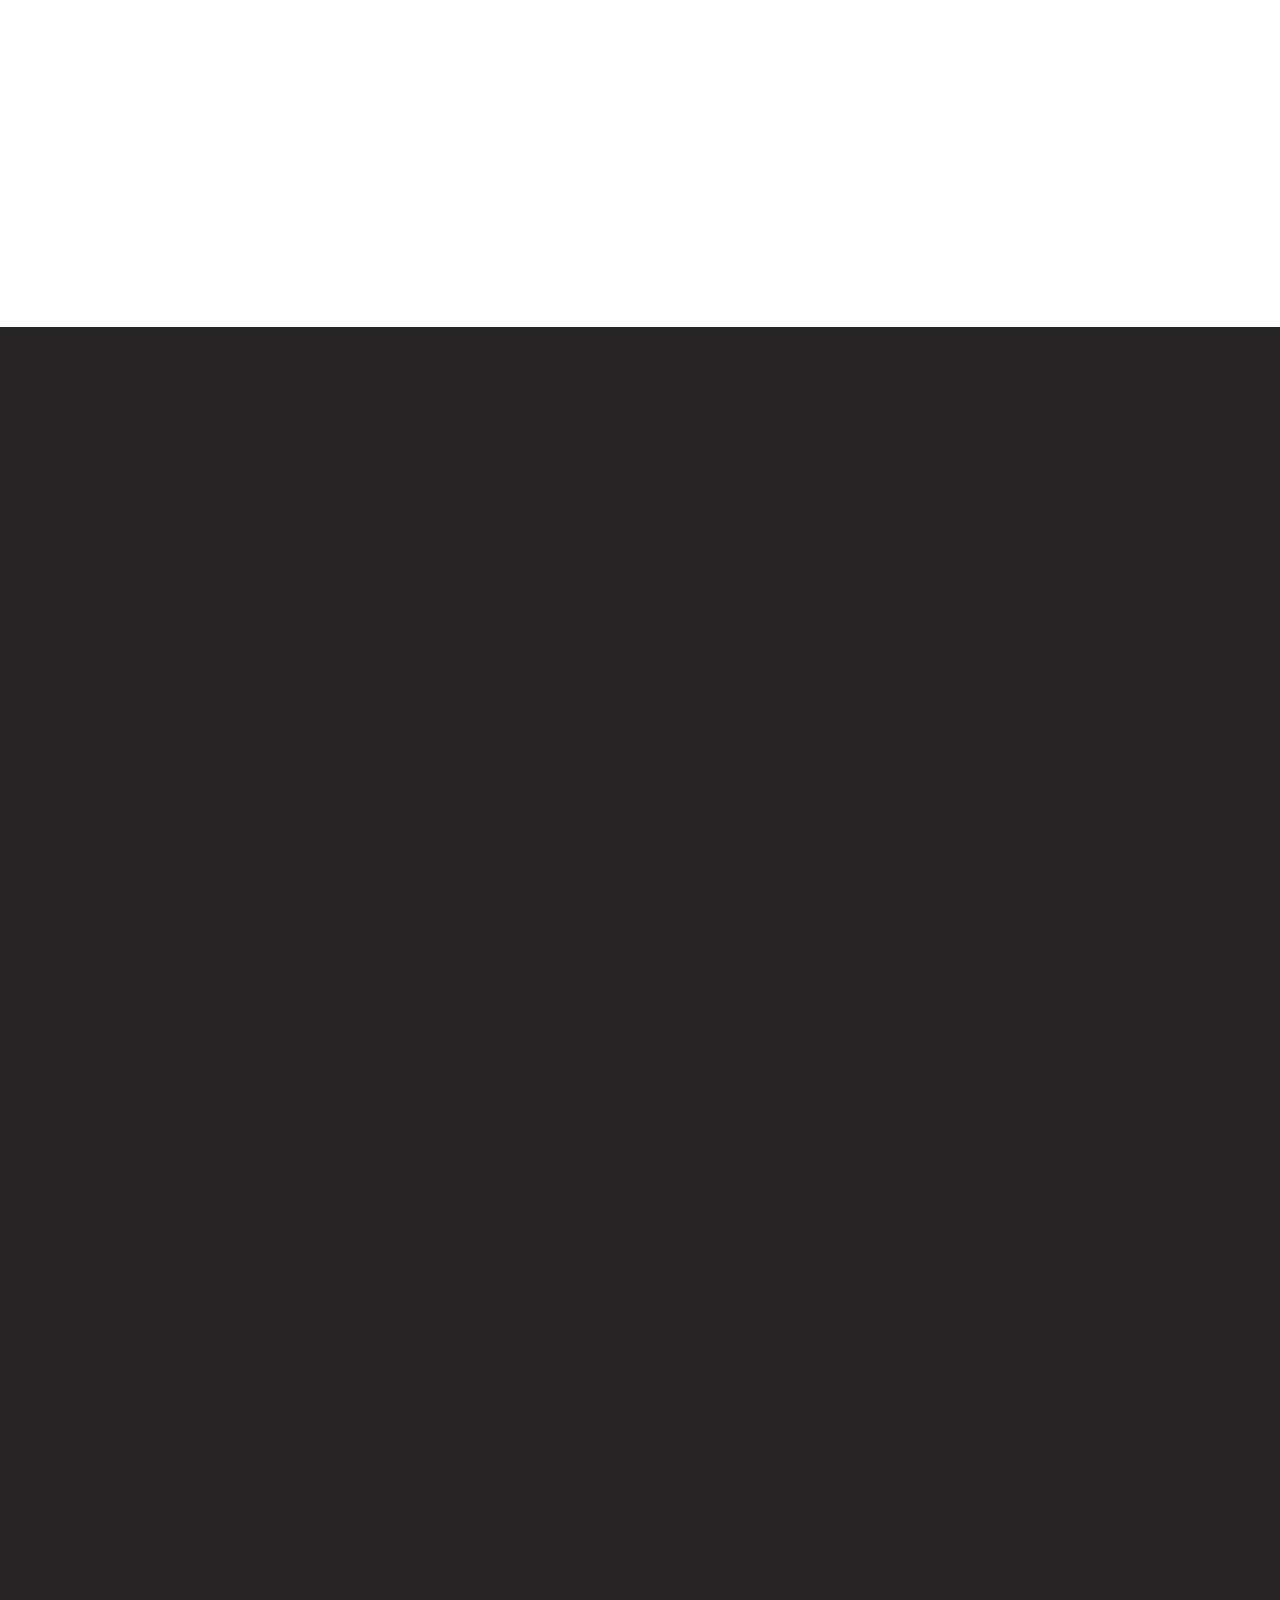
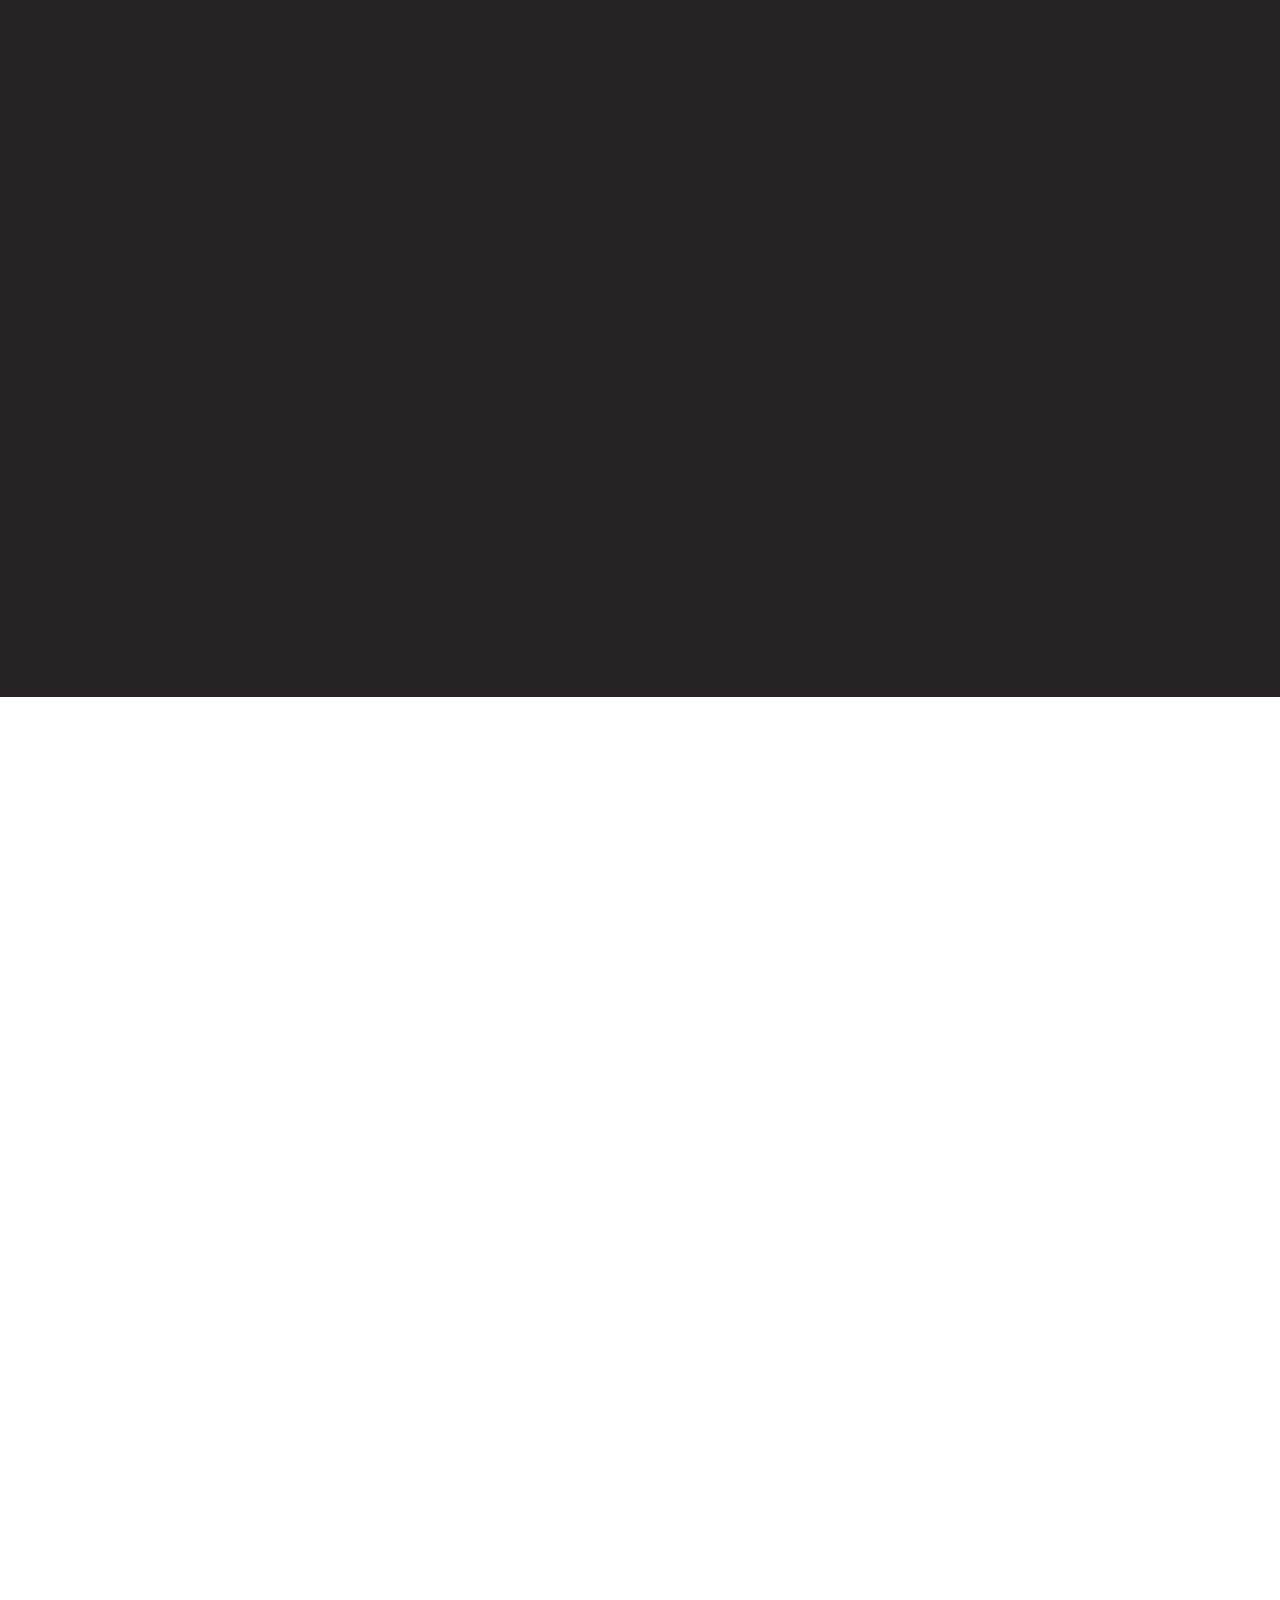
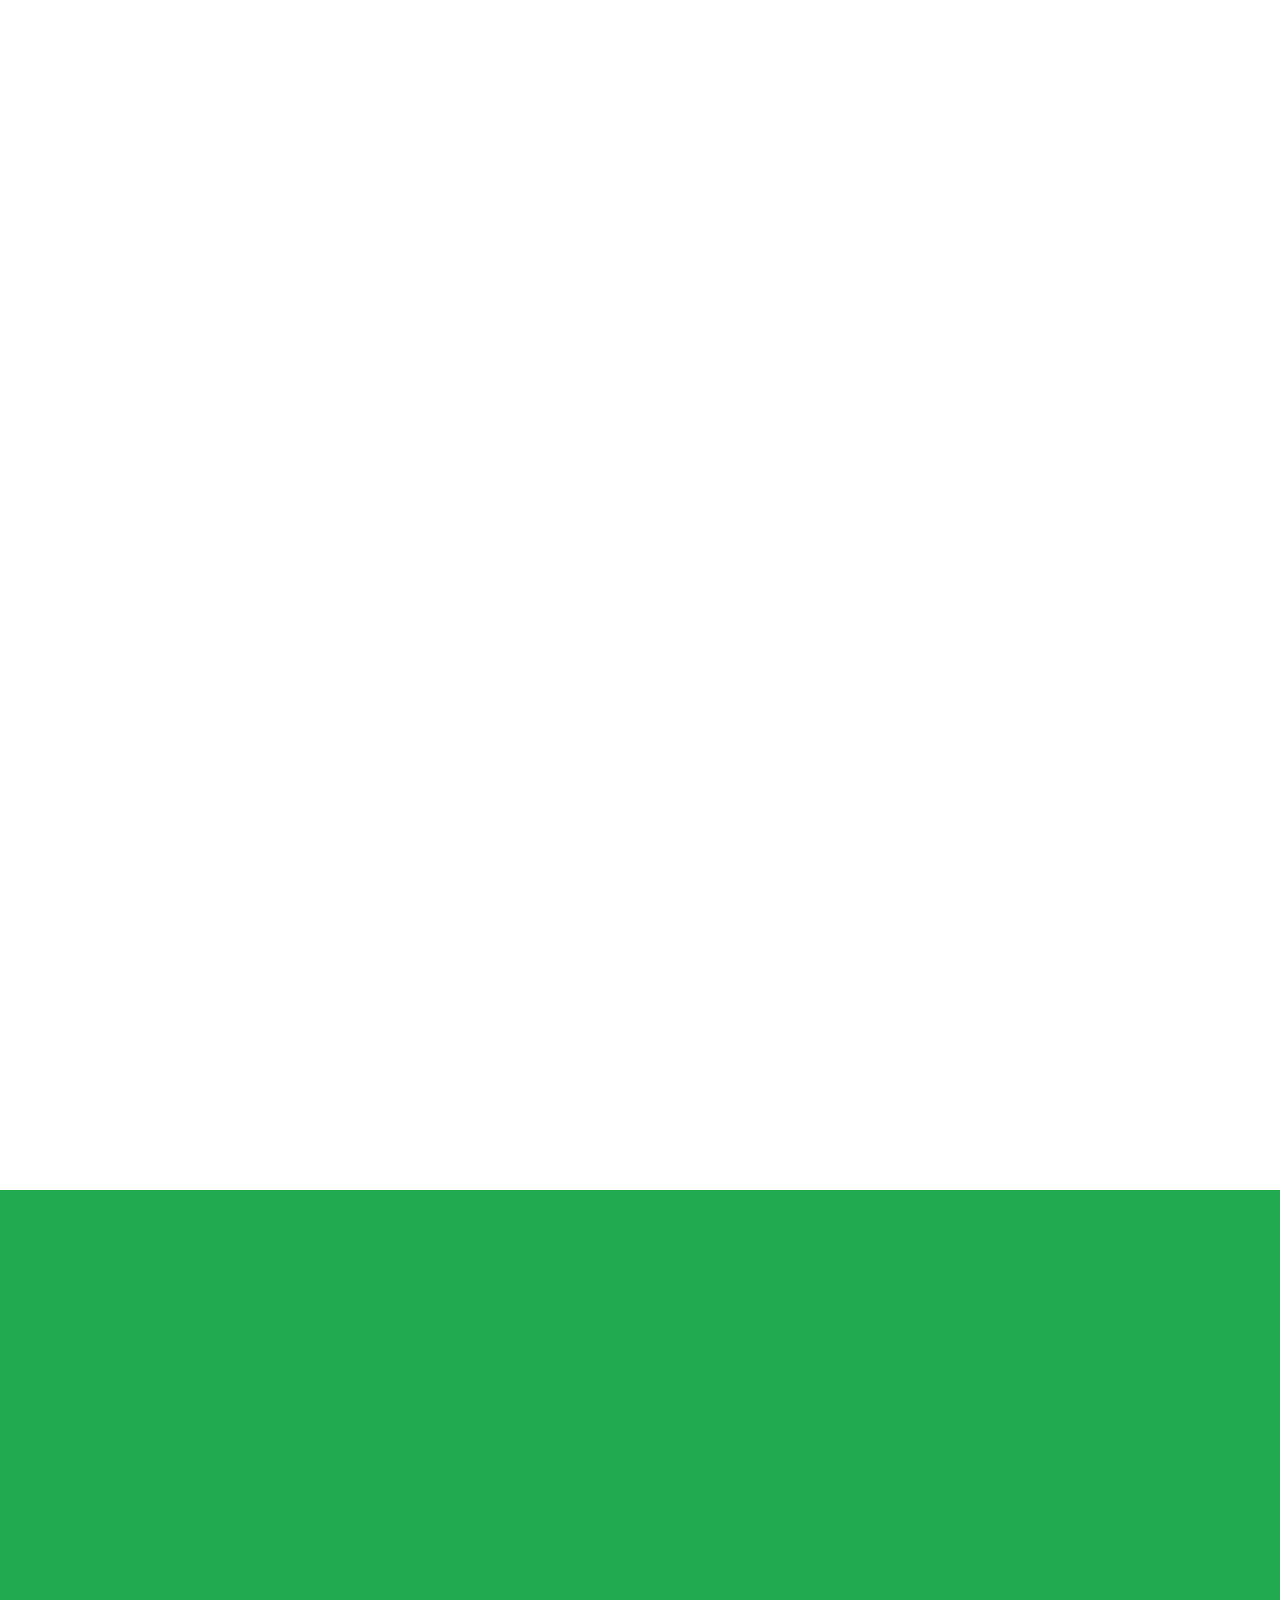
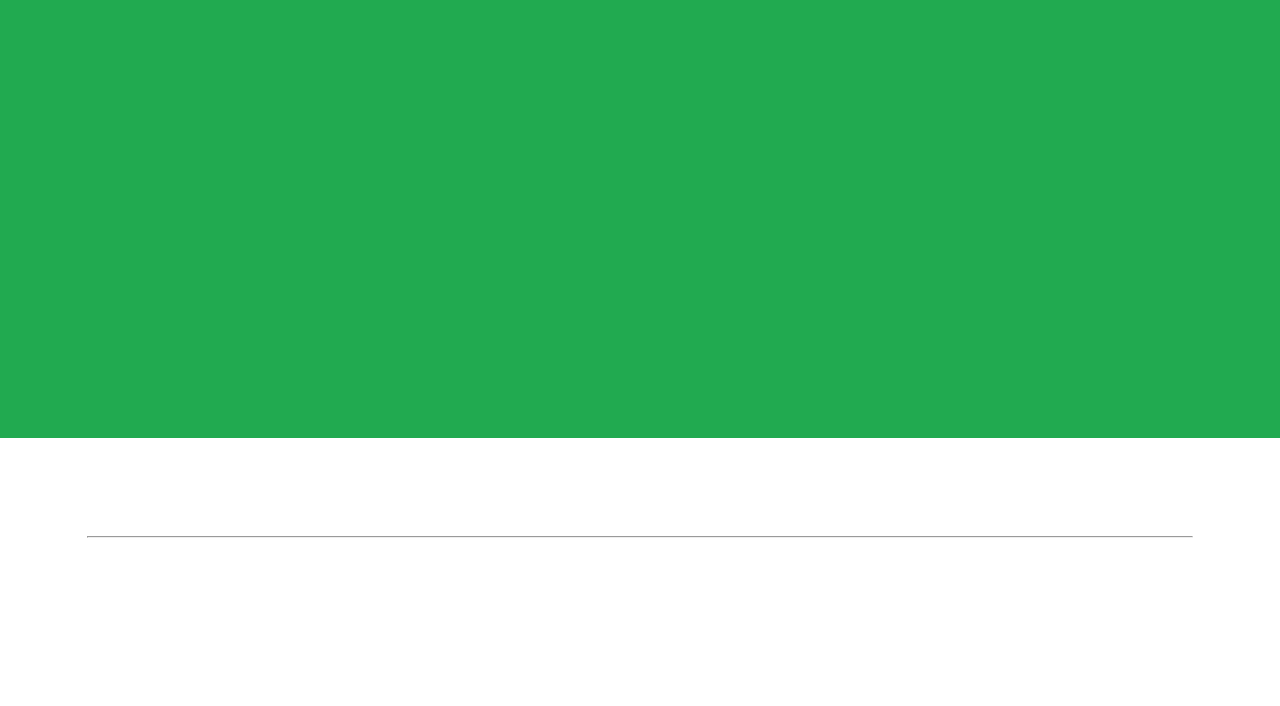
==== commit 790bdf9a: "в блок проекты добавил буклеты" ====
--- a/index.html
+++ b/index.html
@@ -18,10 +18,31 @@
 
     <link rel="stylesheet" href="https://cdnjs.cloudflare.com/ajax/libs/animate.css/4.1.1/animate.min.css" />
 
-
+    <!-- Yandex.Metrika counter -->
+    <script type="text/javascript">
+        (function (m, e, t, r, i, k, a) {
+            m[i] = m[i] || function () { (m[i].a = m[i].a || []).push(arguments) };
+            var z = null; m[i].l = 1 * new Date();
+            for (var j = 0; j < document.scripts.length; j++) { if (document.scripts[j].src === r) { return; } }
+            k = e.createElement(t), a = e.getElementsByTagName(t)[0], k.async = 1, k.src = r, a.parentNode.insertBefore(k, a)
+        })
+            (window, document, "script", "https://mc.yandex.ru/metrika/tag.js", "ym");
+
+        ym(90225848, "init", {
+            clickmap: true,
+            trackLinks: true,
+            accurateTrackBounce: true,
+            webvisor: true
+        });
+    </script>
+    <noscript>
+        <div><img src="https://mc.yandex.ru/watch/90225848" style="position:absolute; left:-9999px;" alt="" /></div>
+    </noscript>
+    <!-- /Yandex.Metrika counter -->
 </head>
 
 <body>
+
     <div class="preloader">
         <div class="preloader-wrap">
 
@@ -135,7 +156,7 @@
                     <img class="logo-white" src="/img/logo.svg" alt="">
                     <img class="logo-color inactive" src="/img/logo-color.svg" alt="">
                 </div>
-                <a href="tel:+73472008991" class="header-tel">
+                <a href="tel:+73472008991" class="header-tel" id="header-tel">
                     +7 (347) 200-89-91
                 </a>
             </div>
@@ -150,7 +171,7 @@
 
             <div class="header-col_right">
                 <a href="#contacts">Контакты</a>
-                <div class="header-call_btn">
+                <div class="header-call_btn" id="headerCallBtn">
                     <span>заказать звонок</span>
                 </div>
             </div>
@@ -330,12 +351,14 @@
                 </div>
                 <div class="form-right_block wow animate__animated animate__fadeInUp" data-wow-offset="150"
                     data-wow-delay="0.7s">
-                    <form action="" class="form-feedback" id="form-feedback-one" onsubmit="ym(90225848,'reachGoal','firstFormSend'); return true;">
+                    <form action="" class="form-feedback" id="form-feedback-one"
+                        onsubmit="ym(90225848,'reachGoal','firstFormSend'); return true;">
                         <input class="form-control" type="text" name="name" placeholder="Имя" required maxlength="30">
                         <input class="form-control" type="tel" name="tel" placeholder="Телефон" required>
                         <label class="form-checkbox" for="policy">
                             <input type="checkbox" name="policy" id="policy" required checked>
-                            <p><a href="/Согласие_на_обработку_ЖК_Восточный.pdf" target="_blank">Согласие на обработку персональных данных</a></p>
+                            <p><a href="/Согласие_на_обработку_ЖК_Восточный.pdf" target="_blank">Согласие на обработку
+                                    персональных данных</a></p>
                         </label>
                         <div class="btn-container" id="form-one_btn">
                             <div class="btn-front">
@@ -407,99 +430,111 @@
                 <div class="projects-left_block wow animate__animated animate__fadeInLeft" data-wow-offset="150"
                     data-wow-delay="0.3s">
 
-                    <a data-slide="1">
-                        <div class="projects-item active">
-                            <div class="project-square">
-                                52 м<sup>2</sup>
-                            </div>
-                            <div class="project-text">
-                                <span>Проект <br> одноэтажного дома</span>
-                            </div>
-                        </div>
-                    </a>
-
-
-                    <a data-slide="4">
-                        <div class="projects-item wow animate__animated animate__fadeInLeft" data-wow-offset="150"
-                            data-wow-delay="0.4s">
-                            <div class="project-square">
-                                65 м<sup>2</sup>
-                            </div>
-                            <div class="project-text">
-                                <span>Проект <br> одноэтажного дома</span>
-                            </div>
-                        </div>
-                    </a>
-
-                    <a data-slide="6">
-                        <div class="projects-item wow animate__animated animate__fadeInLeft" data-wow-offset="150"
-                            data-wow-delay="0.5s">
-                            <div class="project-square">
-                                100 м<sup>2</sup>
-                            </div>
-                            <div class="project-text">
-                                <span>Проект <br> одноэтажного дома</span>
-                            </div>
-                        </div>
-                    </a>
-
-                    <a data-slide="9">
-                        <div class="projects-item wow animate__animated animate__fadeInLeft" data-wow-offset="150"
-                            data-wow-delay="0.6s">
-                            <div class="project-square">
-                                109 м<sup>2</sup>
-                            </div>
-                            <div class="project-text">
-                                <span>Проект <br> одноэтажного дома</span>
-                            </div>
-                        </div>
-                    </a>
+                    <div class="projects-item wow animate__animated animate__fadeInLeft active" data-wow-offset="150"
+                        data-wow-delay="0.4s">
+                        <div class="project-square">
+                            52 м<sup>2</sup>
+                        </div>
+                        <div class="project-text">
+                            <span>Проект <br> одноэтажного дома</span>
+                        </div>
+                    </div>
+
+                    <div class="projects-item wow animate__animated animate__fadeInLeft" data-wow-offset="150"
+                        data-wow-delay="0.4s">
+                        <div class="project-square">
+                            65 м<sup>2</sup>
+                        </div>
+                        <div class="project-text">
+                            <span>Проект <br> одноэтажного дома</span>
+                        </div>
+                    </div>
+
+                    <div class="projects-item wow animate__animated animate__fadeInLeft" data-wow-offset="150"
+                        data-wow-delay="0.5s">
+                        <div class="project-square">
+                            100 м<sup>2</sup>
+                        </div>
+                        <div class="project-text">
+                            <span>Проект <br> одноэтажного дома</span>
+                        </div>
+                    </div>
+
+                    <div class="projects-item wow animate__animated animate__fadeInLeft" data-wow-offset="150"
+                        data-wow-delay="0.6s">
+                        <div class="project-square">
+                            109 м<sup>2</sup>
+                        </div>
+                        <div class="project-text">
+                            <span>Проект <br> одноэтажного дома</span>
+                        </div>
+                    </div>
+
                 </div>
 
                 <div class="projects-right_block wow animate__animated animate__fadeInUp" data-wow-offset="150"
                     data-wow-delay="0.3s">
+
+                    <!-- Планировка 52 -->
                     <div class="slider-projects">
-                        <!-- Планировка 52 -->
-                        <div class="slide" id="slide-1">
-                            <img src="/img/project_52_prev.webp" alt="">
-                        </div>
-                        <div class="slide" id="slide-2">
-                            <img src="/img/project_52_1.webp" alt="">
-                        </div>
-                        <div class="slide" id="slide-3">
-                            <img src="/img/project_52_2.webp" alt="">
-                        </div>
-
-                        <!-- Планировка 62 -->
-                        <div class="slide" id="slide-4">
+                        <div class="slide">
                             <img src="/img/project_65_prev.webp" alt="">
                         </div>
-                        <div class="slide" id="slide-5">
+                    </div>
+                    <div class="project-download">
+                        <a href="/booklets/буклет 52.pdf" target="_blank"><span>Буклет</span></a>
+                        <a href="/booklets/буклет 52.pdf" download=""><span></span></a>
+                    </div>
+
+                    <!-- Планировка 65 -->
+                    <div class="slider-projects">
+                        <div class="slide">
+                            <img src="/img/project_65_prev.webp" alt="">
+                        </div>
+                        <div class="slide">
                             <img src="/img/project_65_1.webp" alt="">
                         </div>
-
-                        <!-- Планировка 100 -->
-                        <div class="slide" id="slide-6">
+                    </div>
+                    <div class="project-download">
+                        <a href="/booklets/буклет 65.pdf" target="_blank"><span>Буклет</span></a>
+                        <a href="/booklets/буклет 65.pdf" download=""><span></span></a>
+                    </div>
+
+                    <!-- Планировка 100 -->
+                    <div class="slider-projects">
+                        <div class="slide">
                             <img src="/img/project_100_prev.webp" alt="">
                         </div>
-                        <div class="slide" id="slide-7">
+                        <div class="slide">
                             <img src="/img/project_100_1.webp" alt="">
                         </div>
-                        <div class="slide" id="slide-8">
+                        <div class="slide">
                             <img src="/img/project_100_2.webp" alt="">
                         </div>
-
-                        <!-- Планировка 109 -->
-                        <div class="slide" id="slide-9">
+                    </div>
+                    <div class="project-download">
+                        <a href="/booklets/буклет 100.pdf" target="_blank"><span>Буклет</span></a>
+                        <a href="/booklets/буклет 100.pdf" download=""><span></span></a>
+                    </div>
+
+                    <!-- Планировка 109 -->
+                    <div class="slider-projects">
+                        <div class="slide">
                             <img src="/img/project_109_prev.webp" alt="">
                         </div>
-                        <div class="slide" id="slide-10">
+                        <div class="slide">
                             <img src="/img/project_109_1.webp" alt="">
                         </div>
-                        <div class="slide" id="slide-11">
+                        <div class="slide">
                             <img src="/img/project_109_2.webp" alt="">
                         </div>
                     </div>
+                    <div class="project-download">
+                        <a href="/booklets/буклет 109.pdf" target="_blank"><span>Буклет</span></a>
+                        <a href="/booklets/буклет 109.pdf" download=""><span></span></a>
+                    </div>
+
+
                 </div>
 
             </div>
@@ -654,12 +689,14 @@
                 </div>
                 <div class="form-right_block wow animate__animated animate__fadeInUp" data-wow-offset="150"
                     data-wow-delay="0.7s">
-                    <form action="" class="form-feedback" id="form-feedback-two" onsubmit="ym(90225848,'reachGoal','SecondFormSend'); return true;">
+                    <form action="" class="form-feedback" id="form-feedback-two"
+                        onsubmit="ym(90225848,'reachGoal','SecondFormSend'); return true;">
                         <input class="form-control" type="text" name="name" placeholder="Имя" required maxlength="30">
                         <input class="form-control" type="tel" name="tel" placeholder="Телефон" required>
                         <label class="form-checkbox" for="policy">
                             <input type="checkbox" name="policy" id="policy" required checked>
-                            <p><a href="/Согласие_на_обработку_ЖК_Восточный.pdf" target="_blank">Согласие на обработку персональных данных</a></p>
+                            <p><a href="/Согласие_на_обработку_ЖК_Восточный.pdf" target="_blank">Согласие на обработку
+                                    персональных данных</a></p>
                         </label>
                         <div class="btn-container" id="form-two_btn">
                             <div class="btn-front">
@@ -882,7 +919,7 @@
                             data-wow-offset="230" data-wow-delay="0.35s">
                             <span>Офис продаж</span>
                             <p>г.Уфа, ул Достоевского 68</p>
-                            <p><a class="bottom-tel" href="tel:+73472008991">+7 (347) 200-89-91</a></p>
+                            <p><a id="bottom-tel" href="tel:+73472008991">+7 (347) 200-89-91</a></p>
                             <p><a href="mailto:office@uralsgroup.ru">office@uralsgroup.ru</a></p>
                         </div>
 
@@ -901,7 +938,8 @@
                         data-wow-delay="0.35s">заказать звонок</h2>
 
                     <form action="" class="form-feedback_contacts wow animate__animated animate__fadeInRight"
-                        data-wow-offset="230" data-wow-delay="0.35s" onsubmit="ym(90225848,'reachGoal','contactsFormSend'); return true;">
+                        data-wow-offset="230" data-wow-delay="0.35s"
+                        onsubmit="ym(90225848,'reachGoal','contactsFormSend'); return true;">
                         <input class="form-control_contacts" type="text" name="name" placeholder="Имя" required
                             maxlength="30">
                         <input class="form-control_contacts" type="tel" name="tel" placeholder="Телефон" required>
@@ -909,7 +947,8 @@
                             rows="1"></textarea>
                         <label class="form-checkbox_contacts" for="policy">
                             <input type="checkbox" name="policy" id="policy" required checked>
-                            <p><a href="/Согласие_на_обработку_ЖК_Восточный.pdf" target="_blank">Согласие на обработку персональных данных</a></p>
+                            <p><a href="/Согласие_на_обработку_ЖК_Восточный.pdf" target="_blank">Согласие на обработку
+                                    персональных данных</a></p>
                         </label>
                         <div class="contacts_btn-container">
                             <div class="contacts_btn-front">
@@ -932,8 +971,10 @@
         <div class="footer-container wow animate__animated animate__fadeInRight" data-wow-offset="100"
             data-wow-delay="0.3s">
             <div class="footer_logo"><a href="">ЖК Восточный, 2022</a></div>
-            <div class="footer_policy"><a href="/политика конфиденциальности ЖК восточный.docx" target="_blank">Политика конфиденциальности</a></div>
-            <div class="footer_personal-data"><a href="/Согласие_на_обработку_ЖК_Восточный.pdf" target="_blank">Согласие на обработку персональных данных</a></div>
+            <div class="footer_policy"><a href="/политика конфиденциальности ЖК восточный.docx" target="_blank">Политика
+                    конфиденциальности</a></div>
+            <div class="footer_personal-data"><a href="/Согласие_на_обработку_ЖК_Восточный.pdf" target="_blank">Согласие
+                    на обработку персональных данных</a></div>
             <div class="footer_bznbs"><a href="">Дизайн и разработка — <b>BEZNEBES</b></a></div>
         </div>
         <hr>
@@ -954,12 +995,14 @@
                     <h2 class="caption">заказать звонок</h2>
                     <p>Мы вам перезвоним и подробно ответим на все ваши вопросы</p>
                 </div>
-                <form action="" class="form-feedback" id="form-modal" onsubmit="ym(90225848,'reachGoal','modalFormSend'); return true;">
+                <form action="" class="form-feedback" id="form-modal"
+                    onsubmit="ym(90225848,'reachGoal','modalFormSend'); return true;">
                     <input class="form-control" type="text" name="name" placeholder="Имя" required maxlength="30">
                     <input class="form-control" type="tel" name="tel" placeholder="Телефон" required>
                     <label class="form-checkbox" for="policy">
                         <input type="checkbox" name="policy" id="policy" required checked>
-                        <p><a href="/Согласие_на_обработку_ЖК_Восточный.pdf" target="_blank">Согласие на обработку персональных данных</a></p>
+                        <p><a href="/Согласие_на_обработку_ЖК_Восточный.pdf" target="_blank">Согласие на обработку
+                                персональных данных</a></p>
                     </label>
                     <div class="btn-container" id="form-modal_btn">
                         <div class="btn-front">
@@ -980,27 +1023,8 @@
     <script src="/JS/slick.min.js"></script>
     <script src="/JS/ajax.js"></script>
     <script src="/JS/main.js"></script>
-
     <script src="/JS/wow.min.js"></script>
 
-
-    <!-- Yandex.Metrika counter -->
-    <script type="text/javascript">
-        (function (m, e, t, r, i, k, a) { m[i] = m[i][]).push(arguments) };
-        var z = null; m[i].l = 1 * new Date();
-        for (var j = 0; j < document.scripts.length; j++) { if (document.scripts[j].src === r) { return; } }
-        k = e.createElement(t), a = e.getElementsByTagName(t)[0], k.async = 1, k.src = r, a.parentNode.insertBefore(k, a)})
-        (window, document, "script", "https://mc.yandex.ru/metrika/tag.js", "ym");
-
-        ym(90225848, "init", {
-            clickmap: true,
-            trackLinks: true,
-            accurateTrackBounce: true,
-            webvisor: true
-        });
-    </script>
-    <noscript><div><img src="https://mc.yandex.ru/watch/90225848" style="position:absolute; left:-9999px;" alt="" /></div></noscript>
-    <!-- /Yandex.Metrika counter -->
 
     <script type="text/javascript">
         !function () {
--- a/CSS/style.css
+++ b/CSS/style.css
@@ -1143,6 +1143,14 @@
 .slider-projects {
   width: 100%;
   max-width: 950px;
+  /* display: none; */
+  position: absolute;
+  top: -1000%;
+}
+
+.slider-projects:first-child {
+  display: block;
+  position: relative;
 }
 
 .slider-projects .slide img {
@@ -1203,6 +1211,64 @@
   background-color: #21aa50;
   border: 1px solid #21aa50;
   transition: all 0.3s;
+}
+
+.projects-right_block {
+  position: relative;
+}
+
+.project-download {
+  color: #fff;
+  position: absolute;
+  width: 100%;
+  display: flex;
+  justify-content: center;
+  align-items: center;
+  display: none;
+  bottom: 5%;
+}
+
+.project-download span {
+  font-size: 14px;
+  text-transform: uppercase;
+  padding: 8px 20px;
+  background: #2724258c;
+  border: 1px solid #ffffff;
+  border-radius: 50px;
+  -webkit-border-radius: 50px;
+  -moz-border-radius: 50px;
+  -ms-border-radius: 50px;
+  -o-border-radius: 50px;
+  cursor: pointer;
+}
+
+.project-download span:hover {
+  background: #21aa50;
+}
+
+.project-download a:last-child {
+  margin-left: 10px;
+}
+
+.project-download a:last-child span {
+  display: flex;
+  flex-direction: column;
+  justify-content: center;
+  align-items: center;
+  background: url(/img/arrow_download.svg) no-repeat center;
+  background-color: #2724258c;
+  width: 33px;
+  height: 33px;
+  padding: 0 16px;
+  border-radius: 100%;
+  -webkit-border-radius: 100%;
+  -moz-border-radius: 100%;
+  -ms-border-radius: 100%;
+  -o-border-radius: 100%;
+}
+
+.project-download a:last-child:hover span {
+  background-color: #21aa50;
 }
 
 .wrapper {
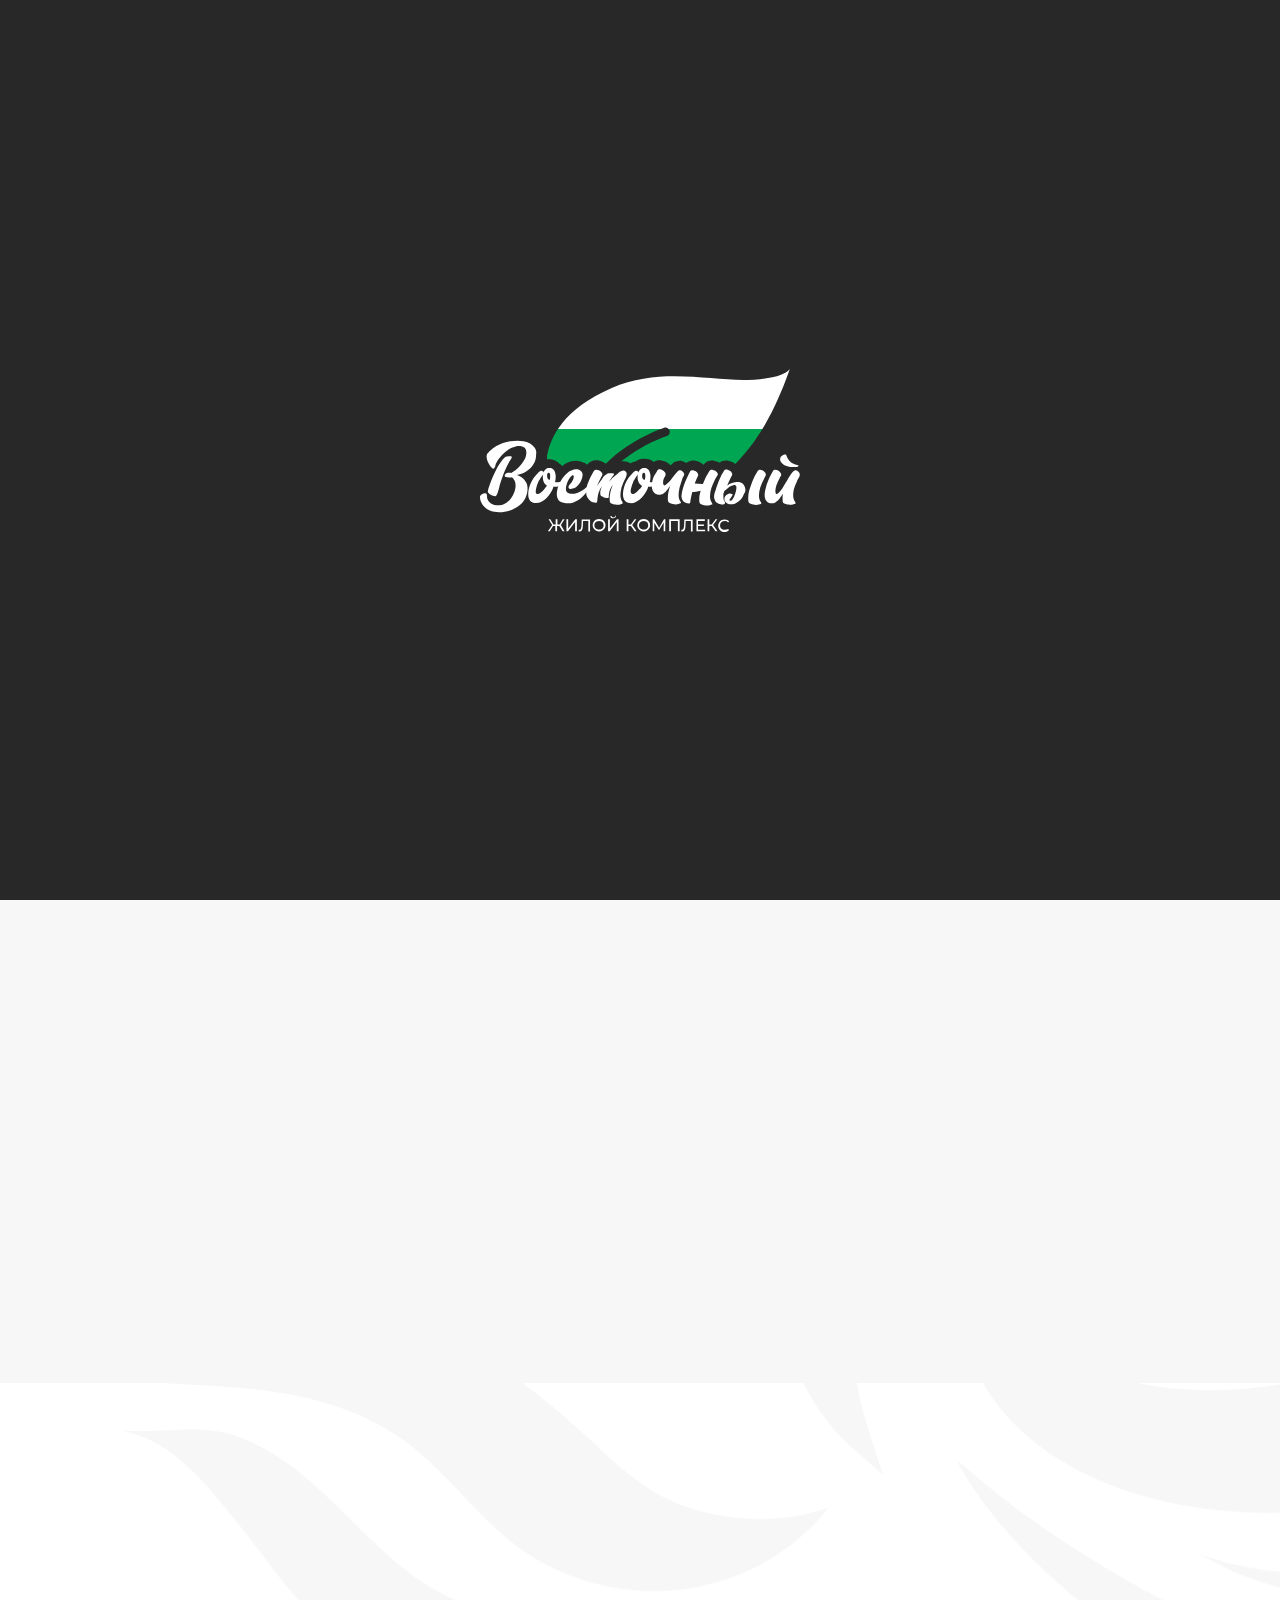
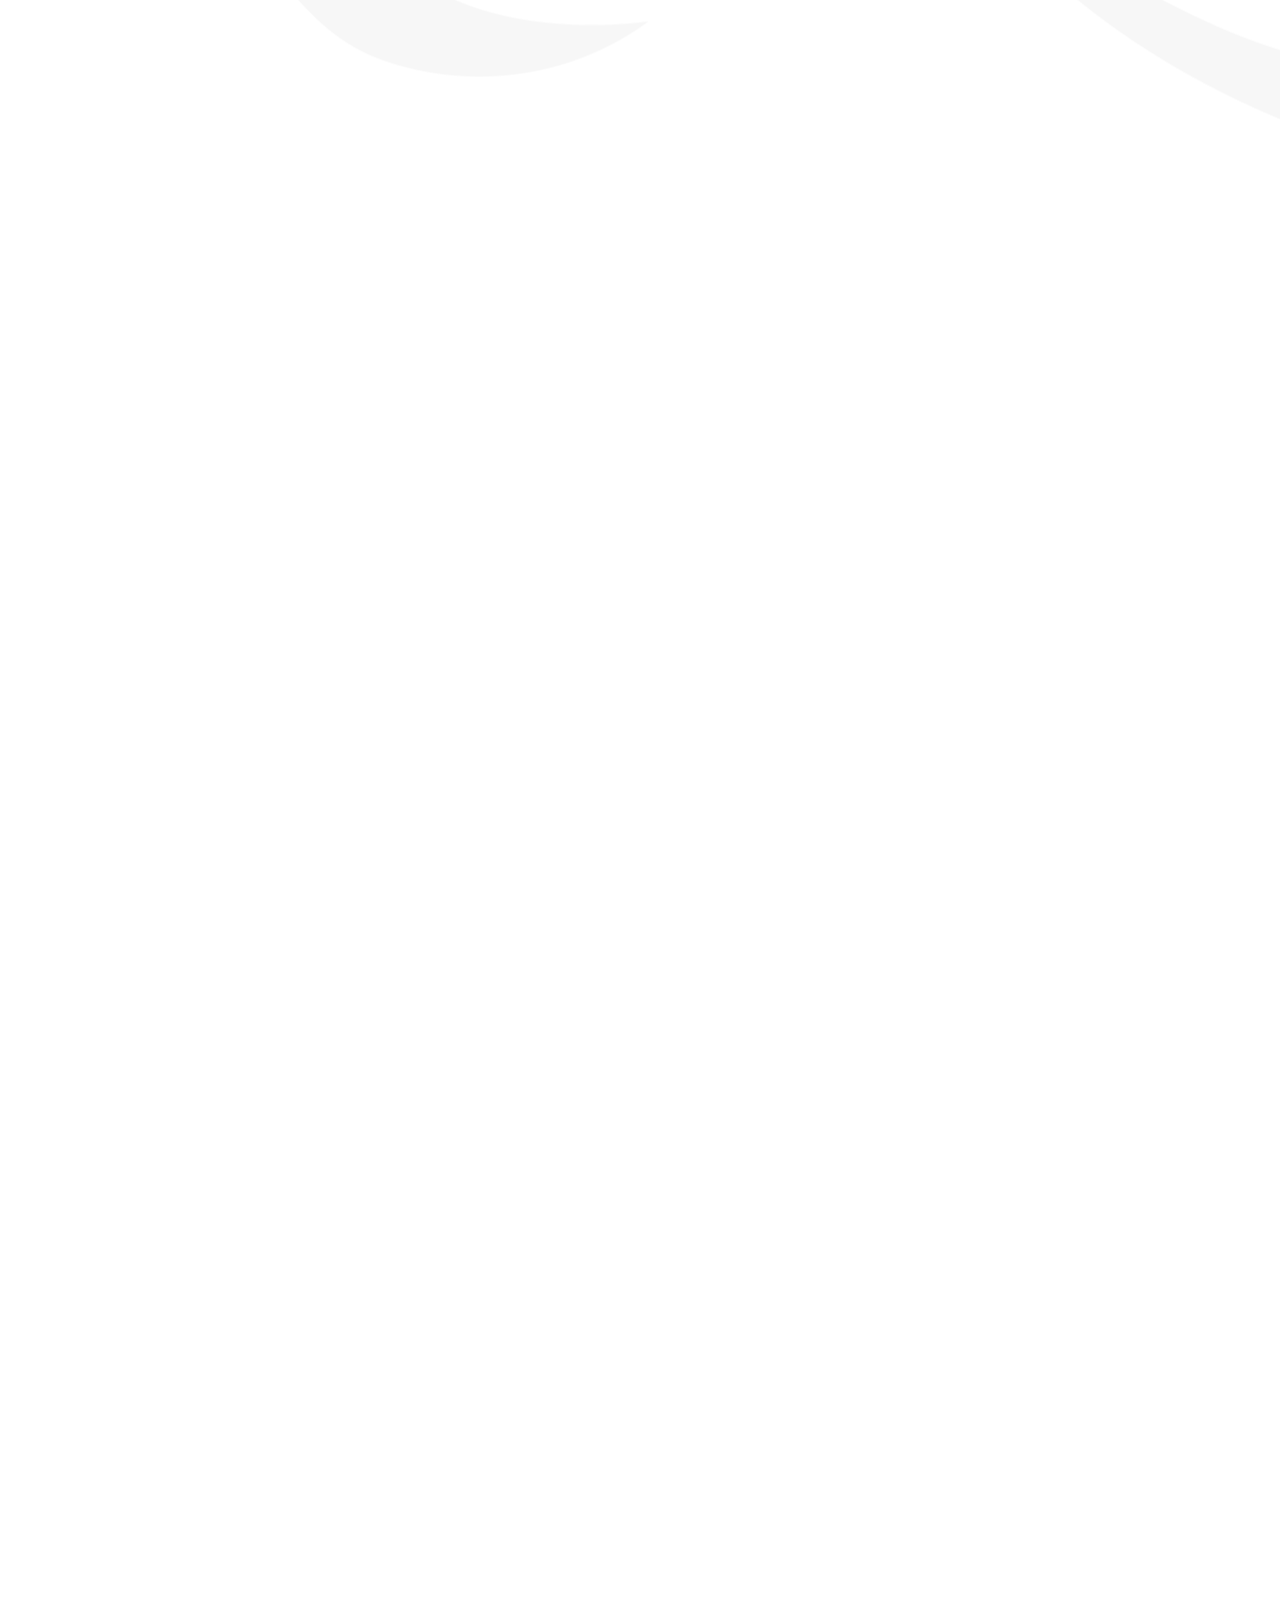
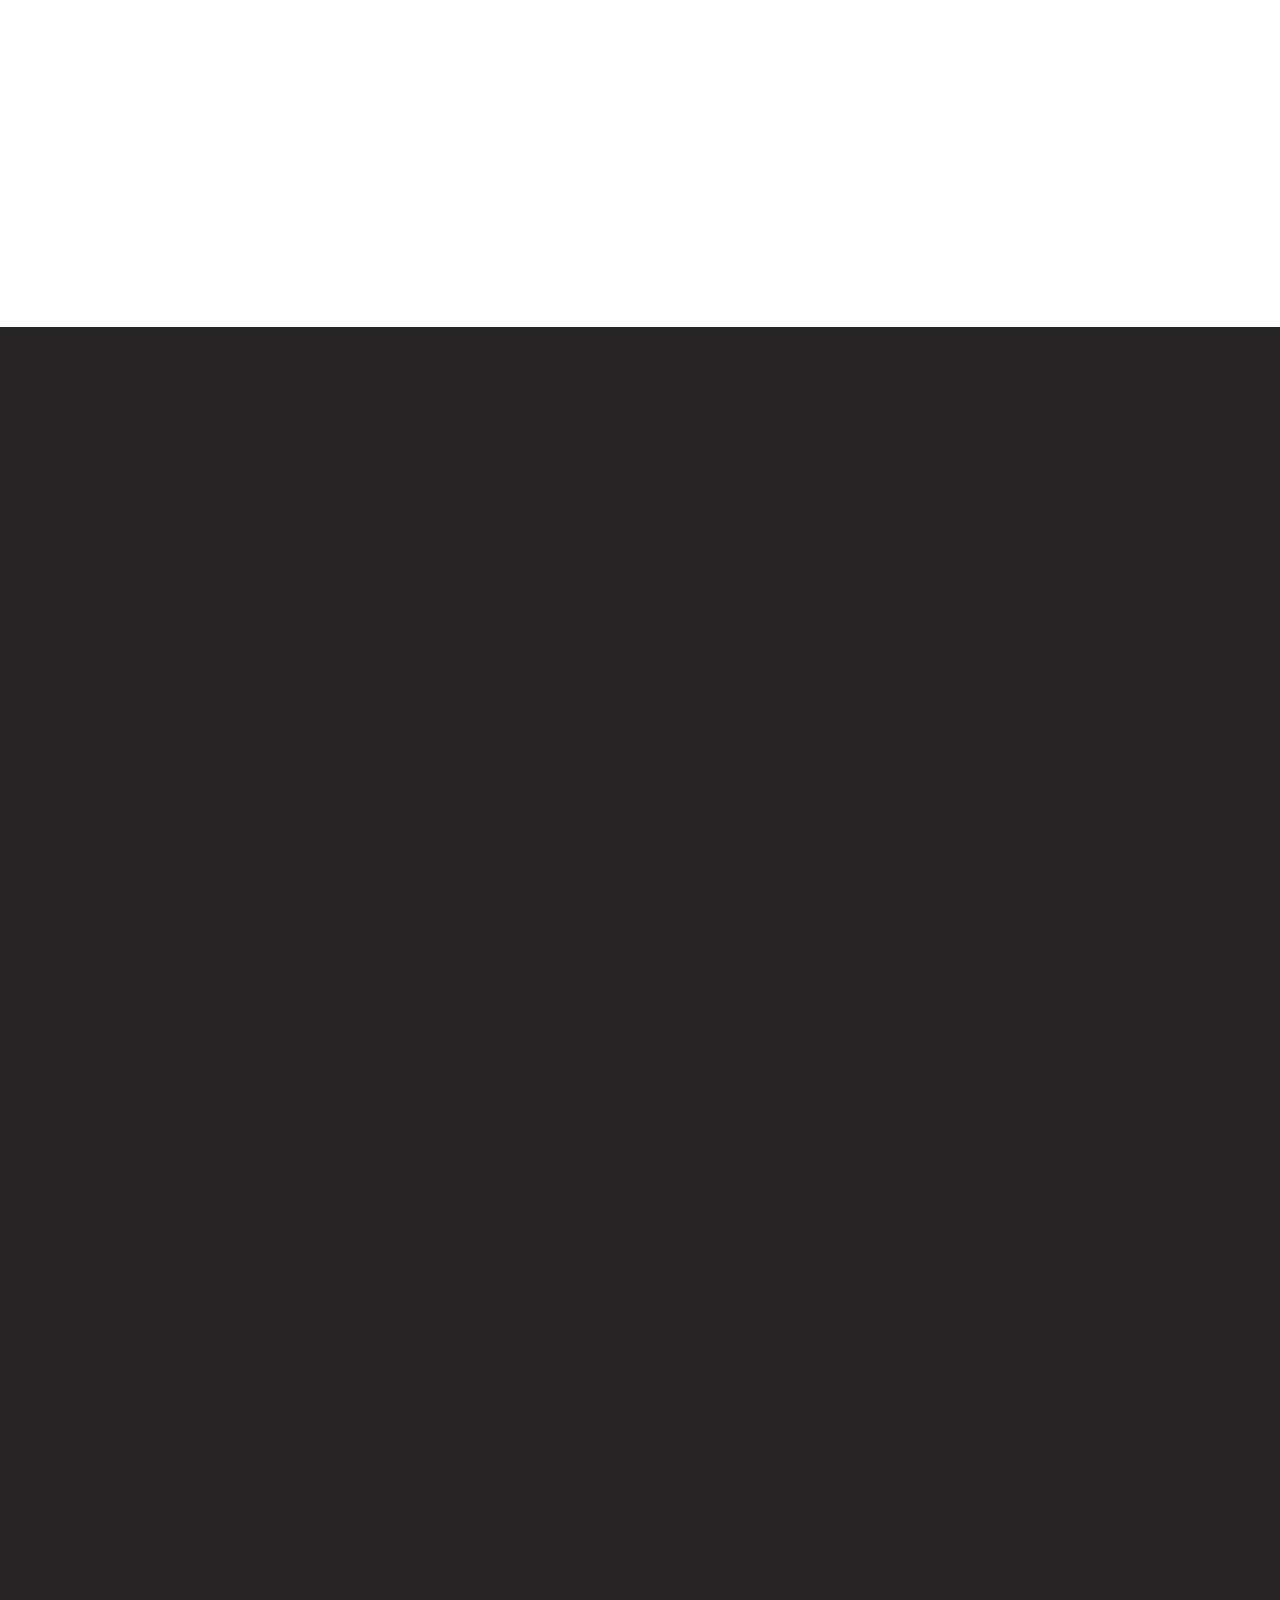
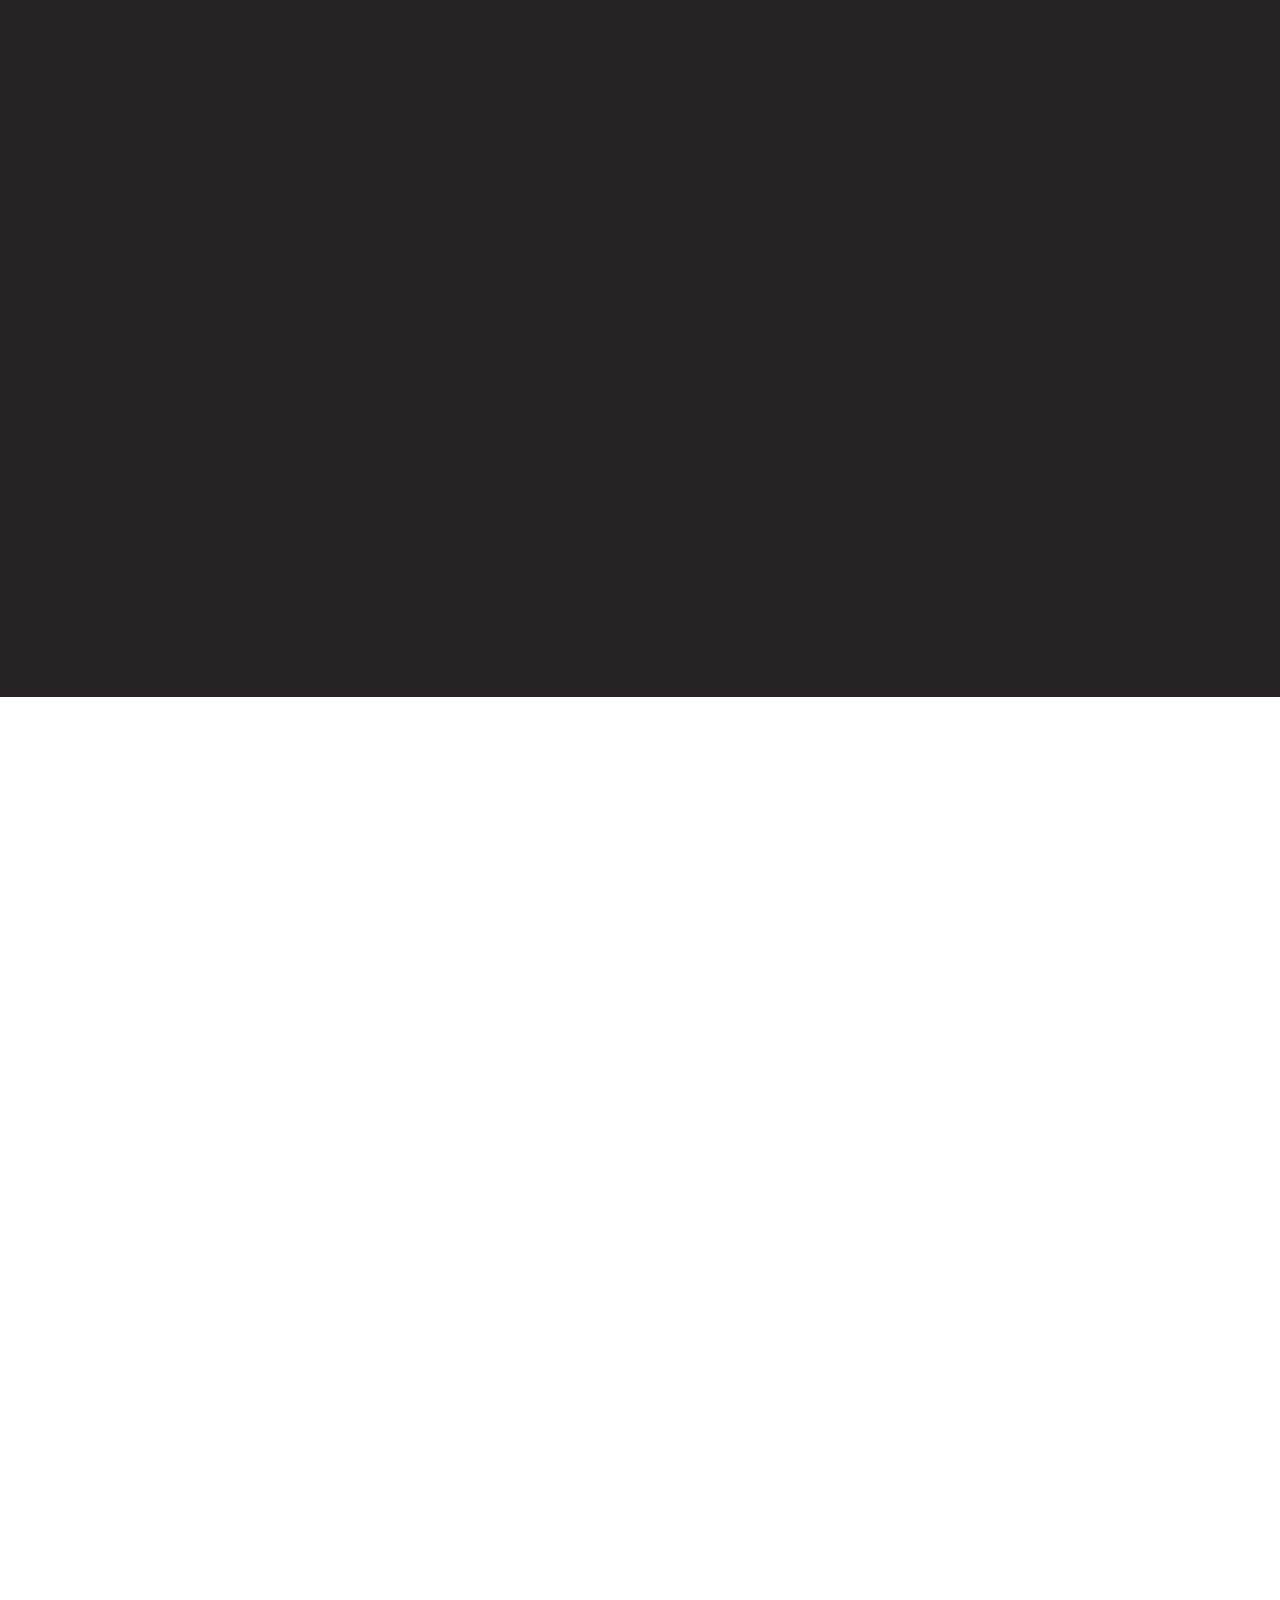
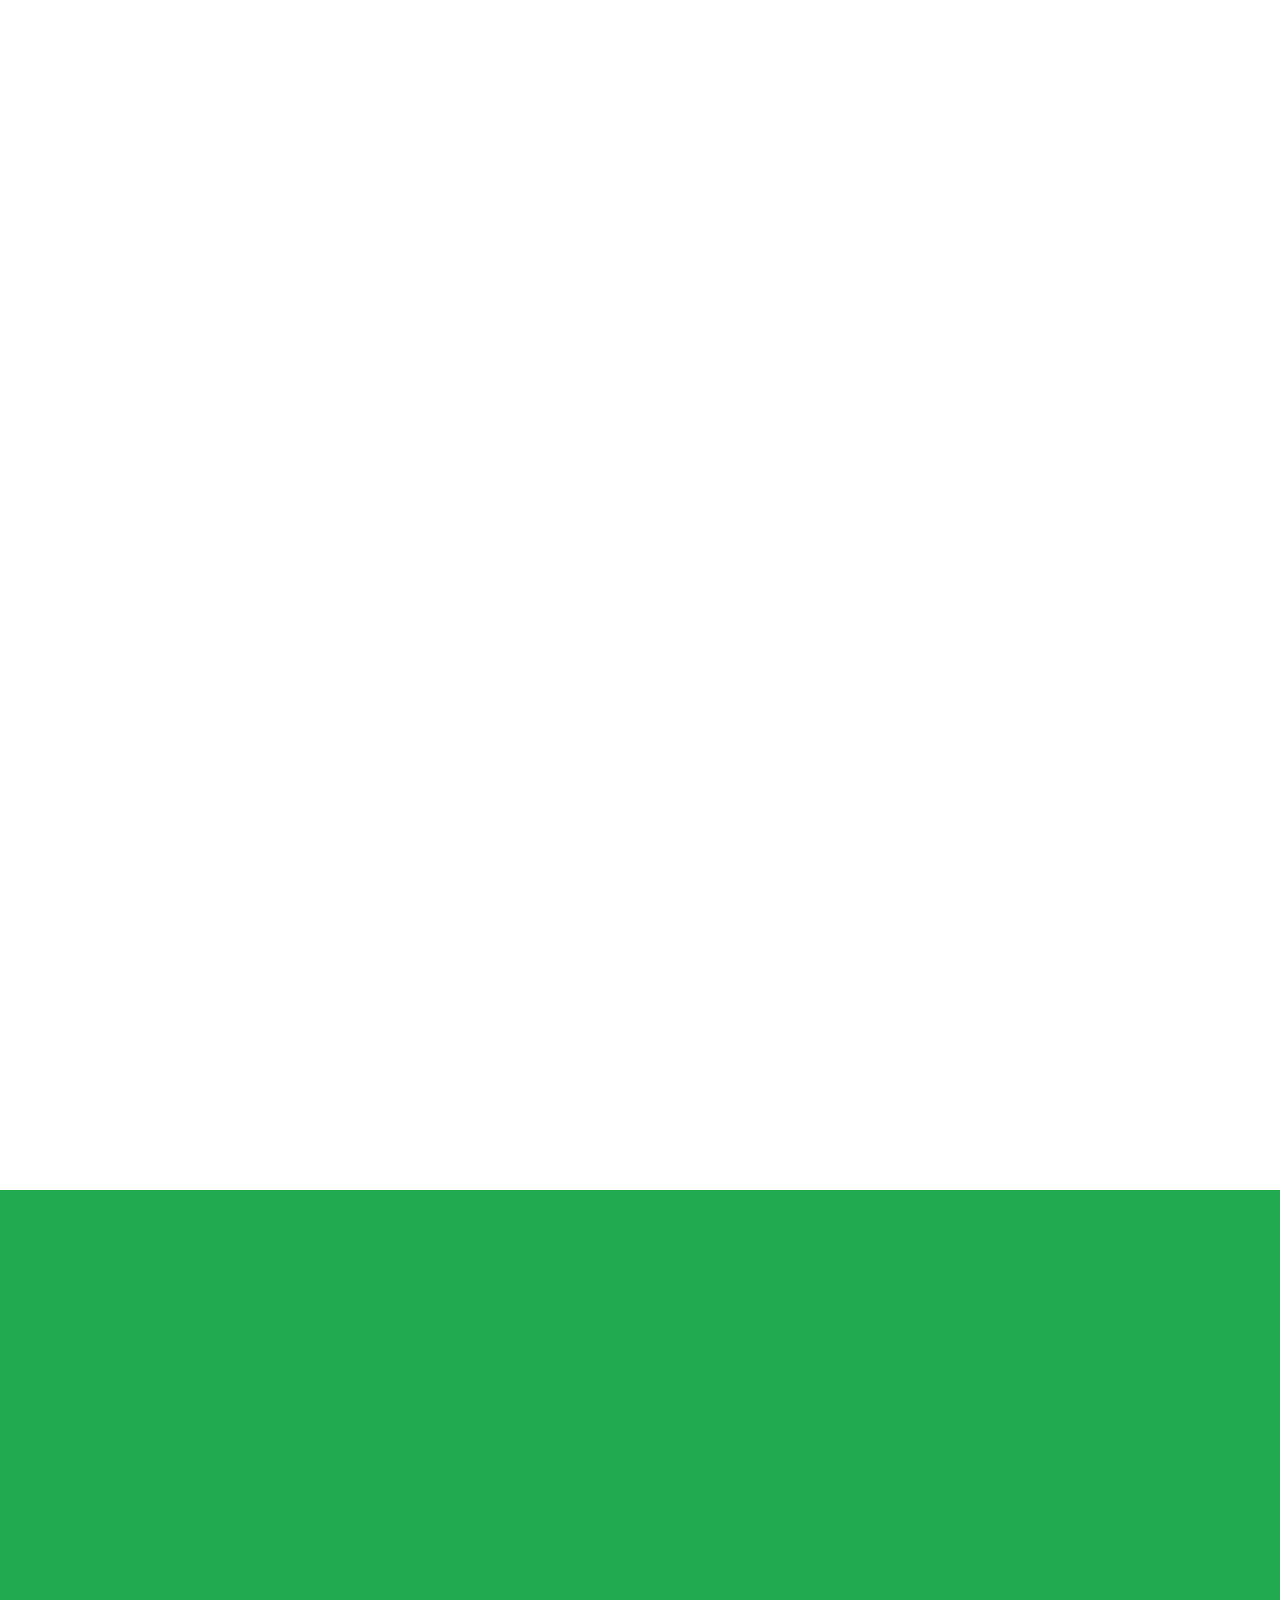
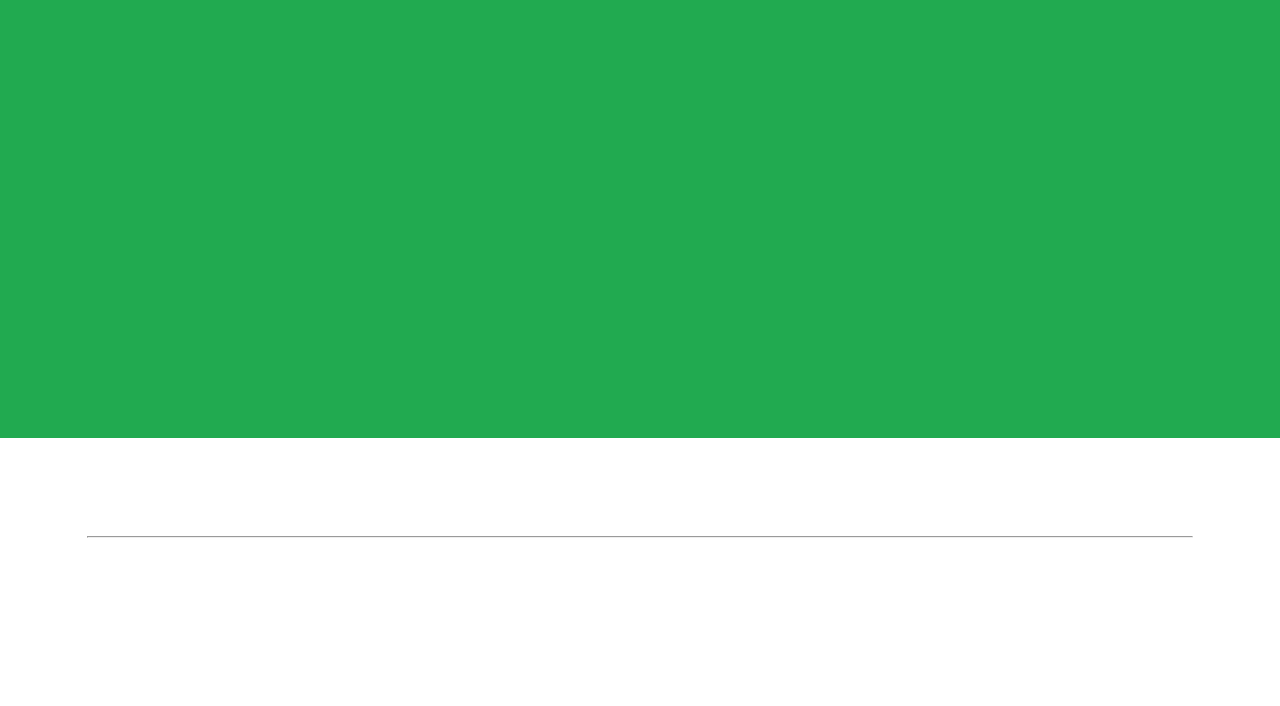
==== commit 72f4de66: "поменялись на 2х этажные" ====
--- a/index.html
+++ b/index.html
@@ -456,7 +456,7 @@
                             100 м<sup>2</sup>
                         </div>
                         <div class="project-text">
-                            <span>Проект <br> одноэтажного дома</span>
+                            <span>Проект <br> двухэтажного дома</span>
                         </div>
                     </div>
 
@@ -466,7 +466,7 @@
                             109 м<sup>2</sup>
                         </div>
                         <div class="project-text">
-                            <span>Проект <br> одноэтажного дома</span>
+                            <span>Проект <br> двухэтажного дома</span>
                         </div>
                     </div>
 
--- a/CSS/style.css
+++ b/CSS/style.css
@@ -1145,7 +1145,7 @@
   max-width: 950px;
   /* display: none; */
   position: absolute;
-  top: -1000%;
+  top: -10000%;
 }
 
 .slider-projects:first-child {
